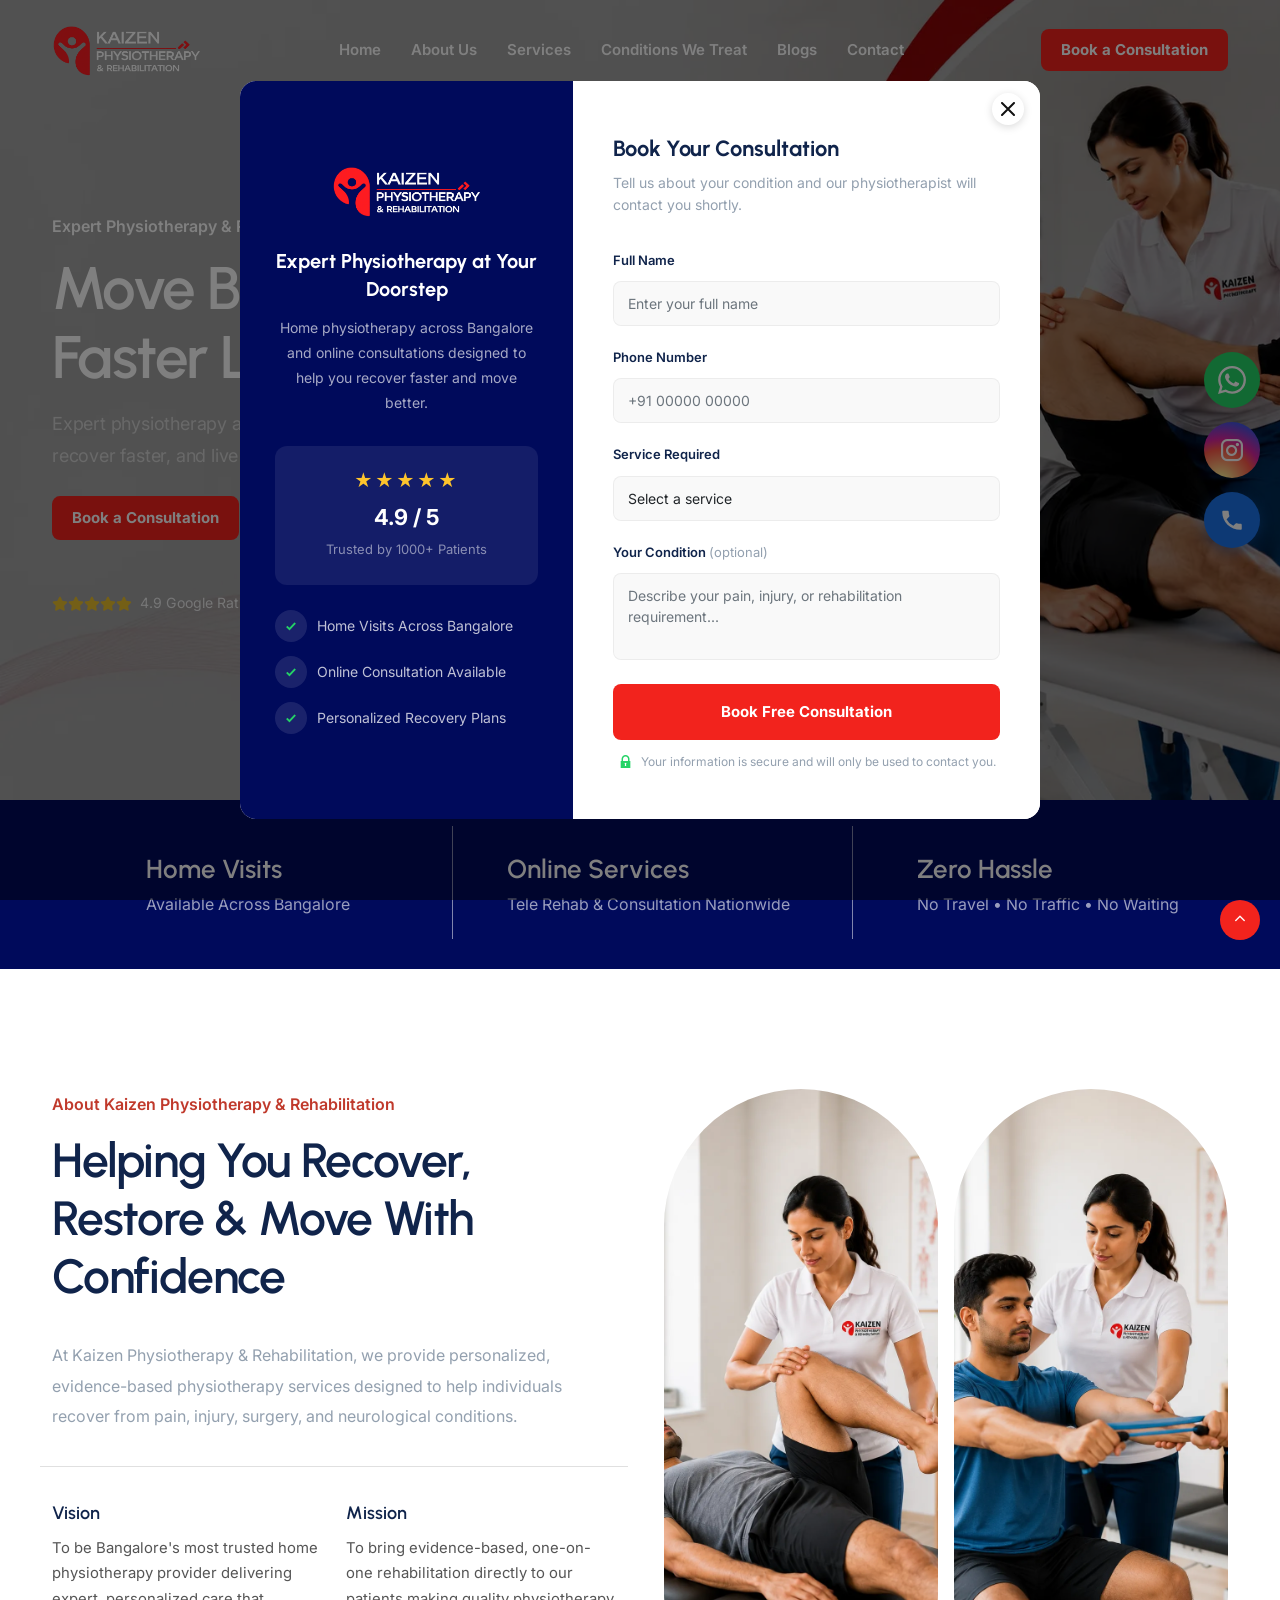
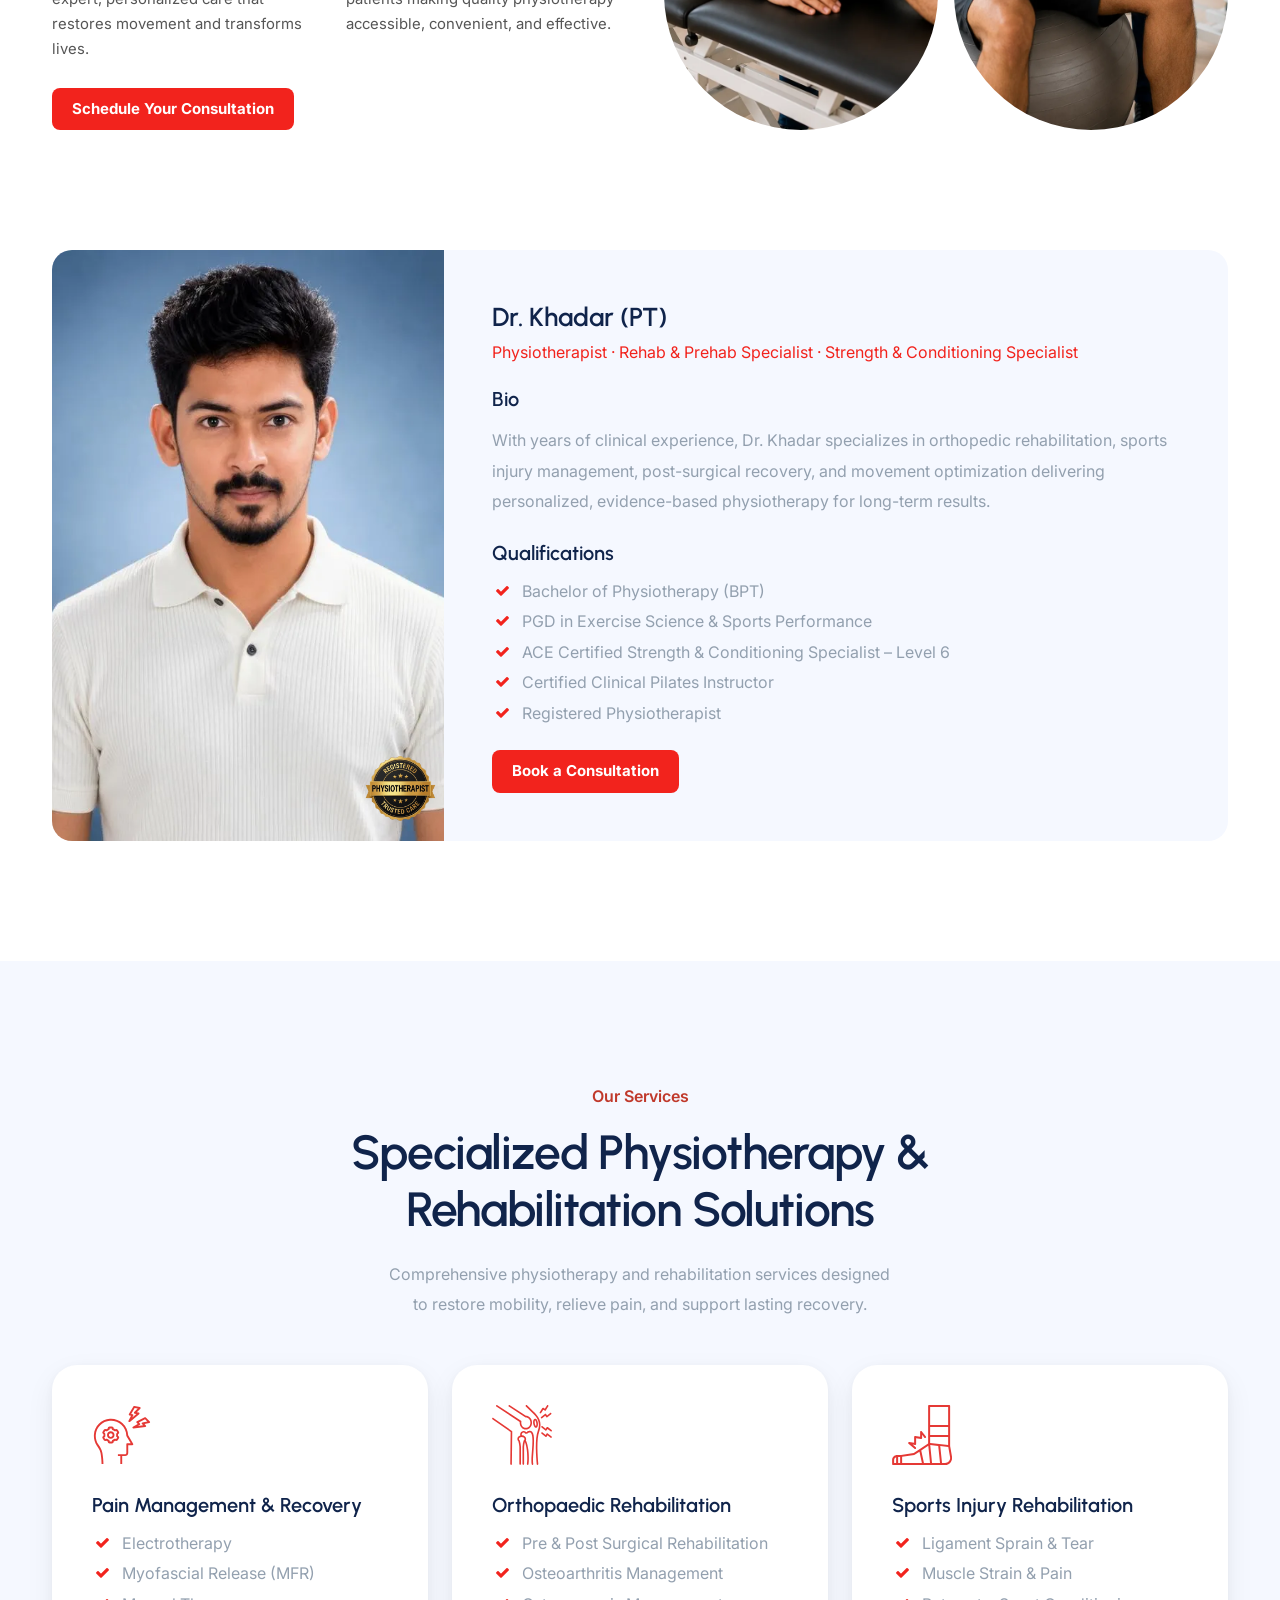
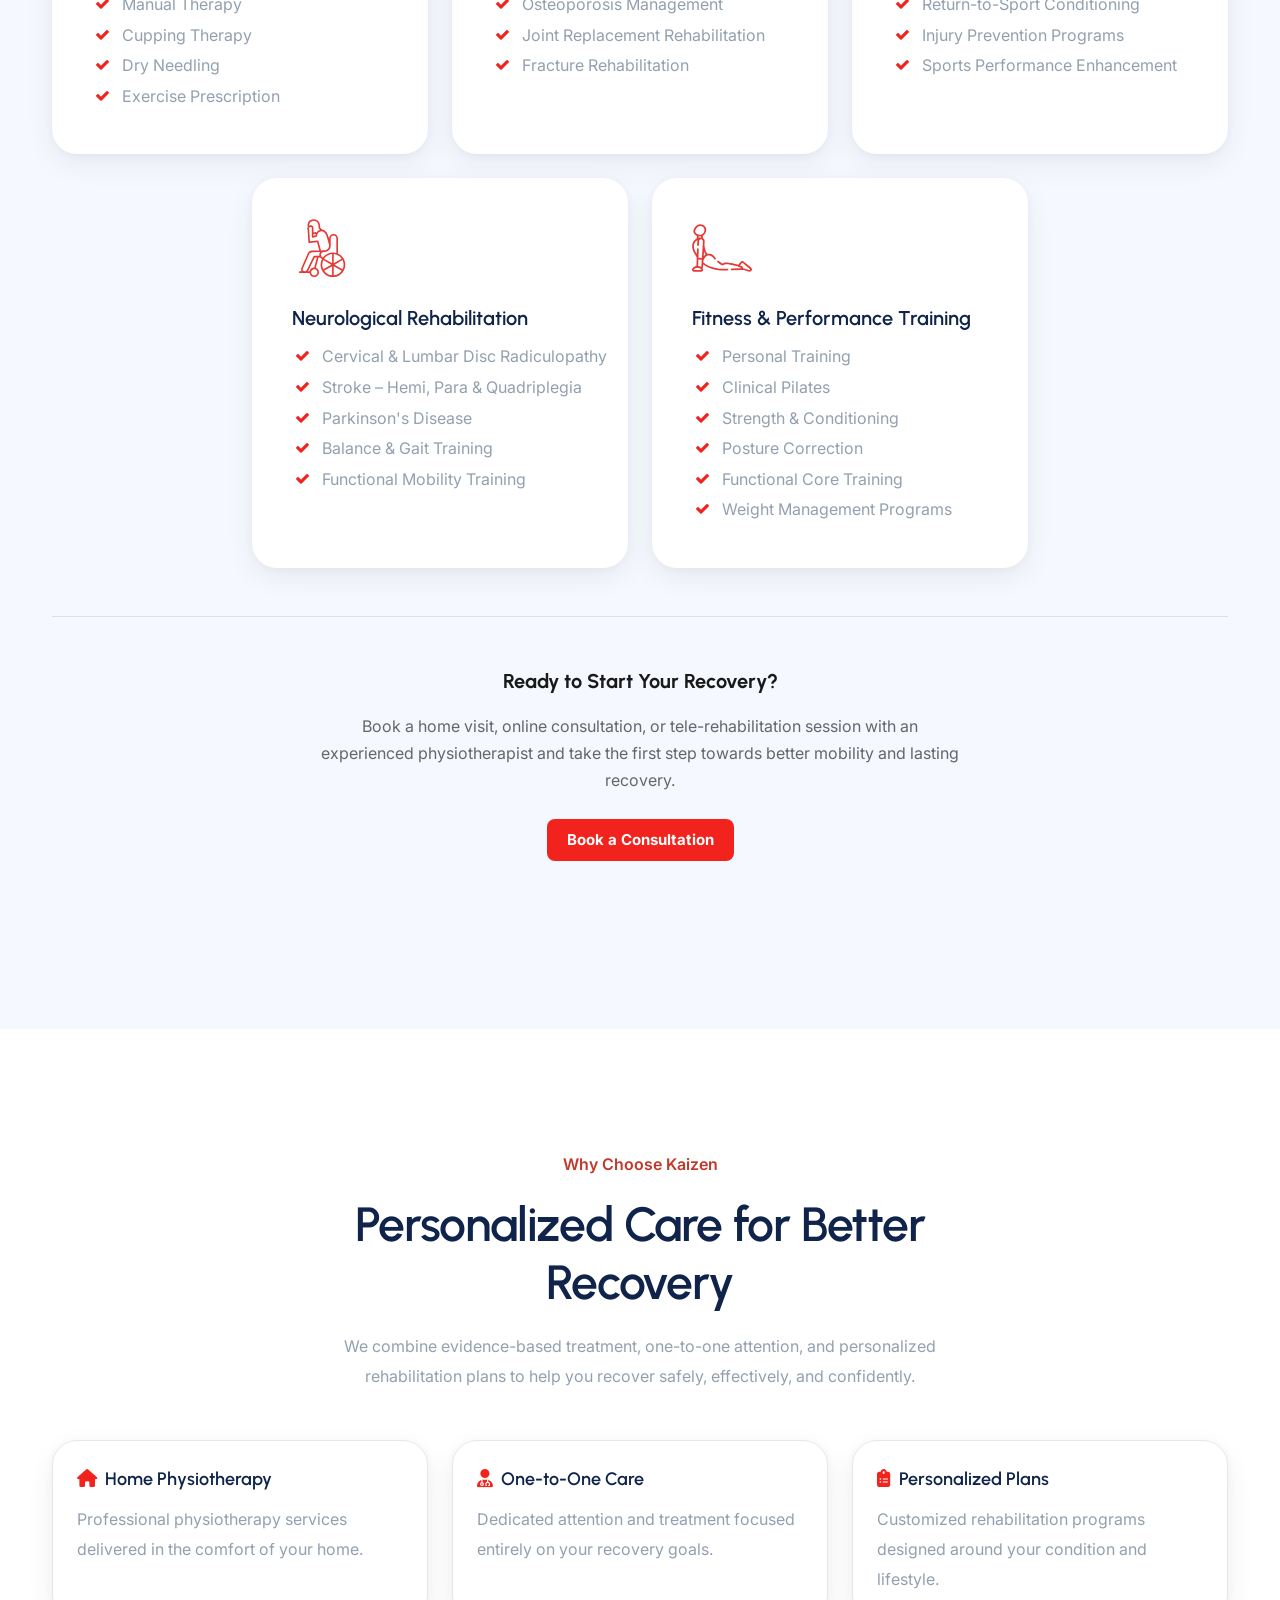
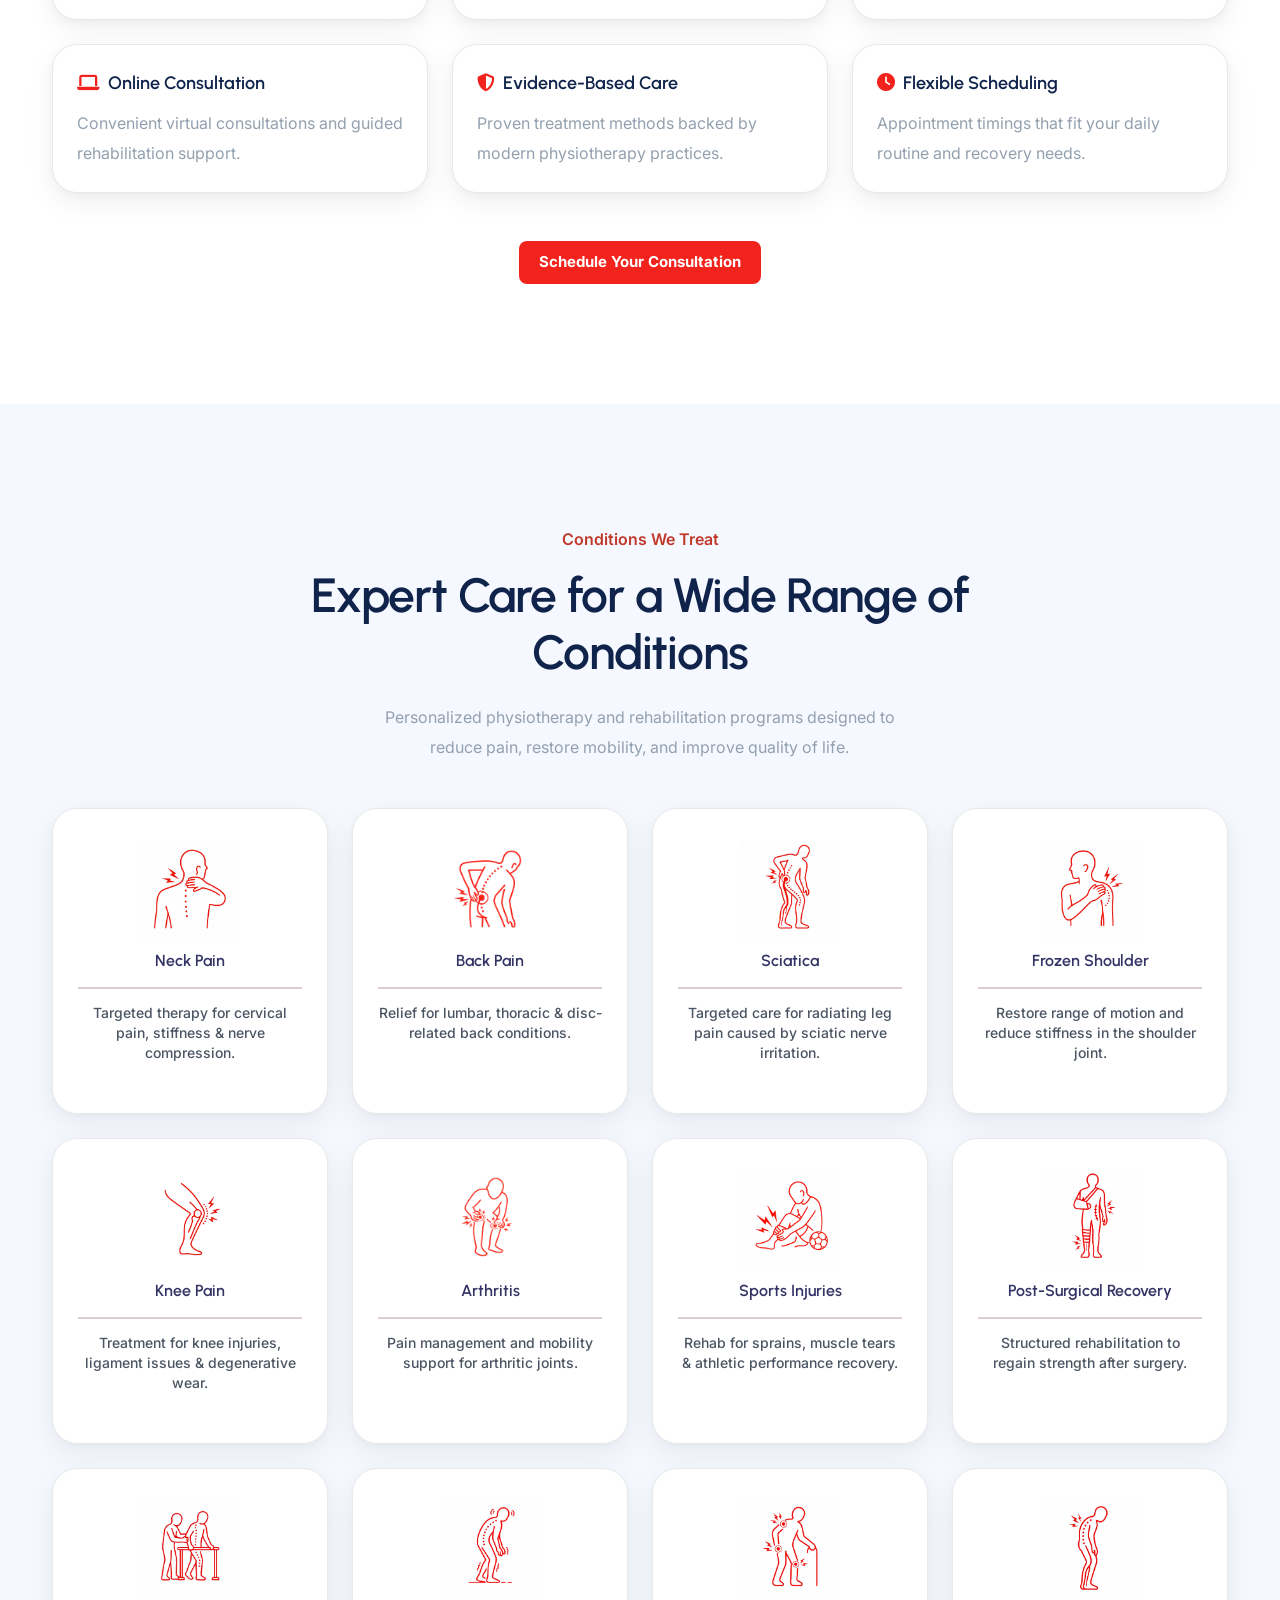
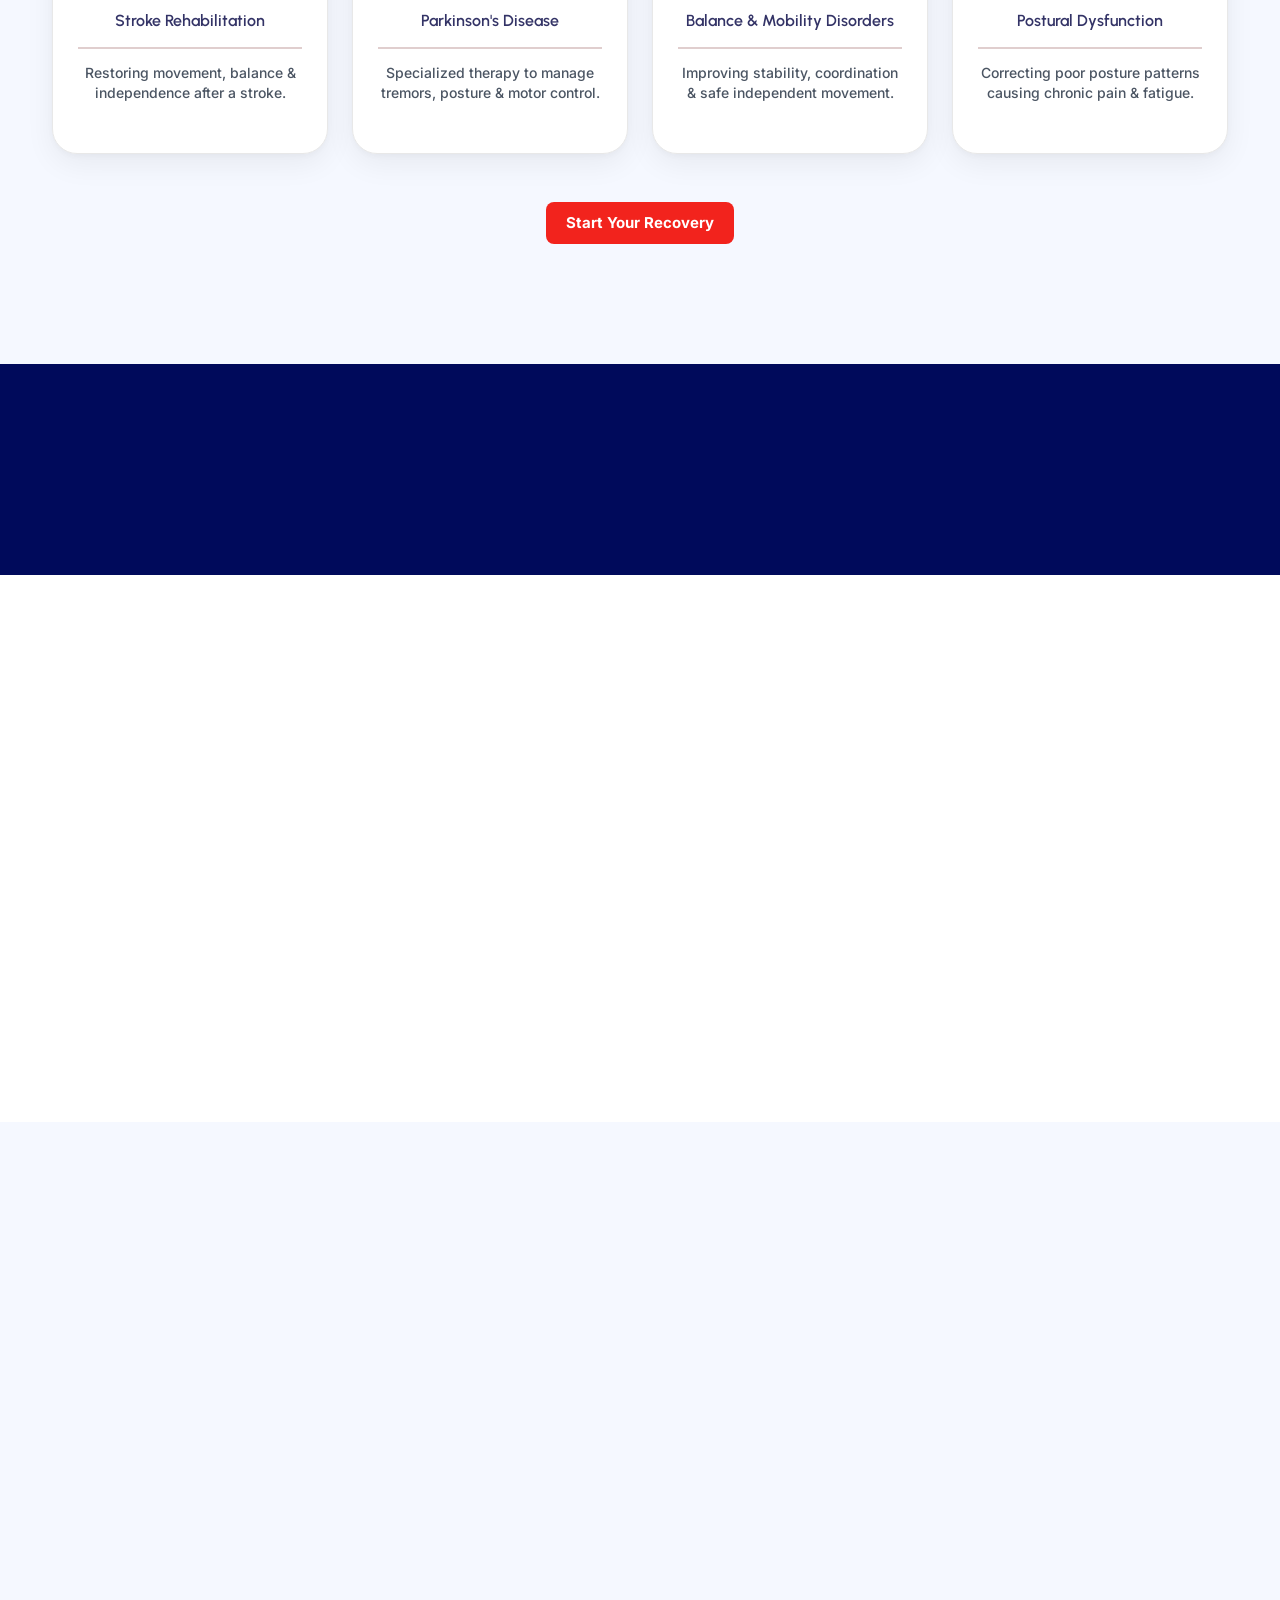
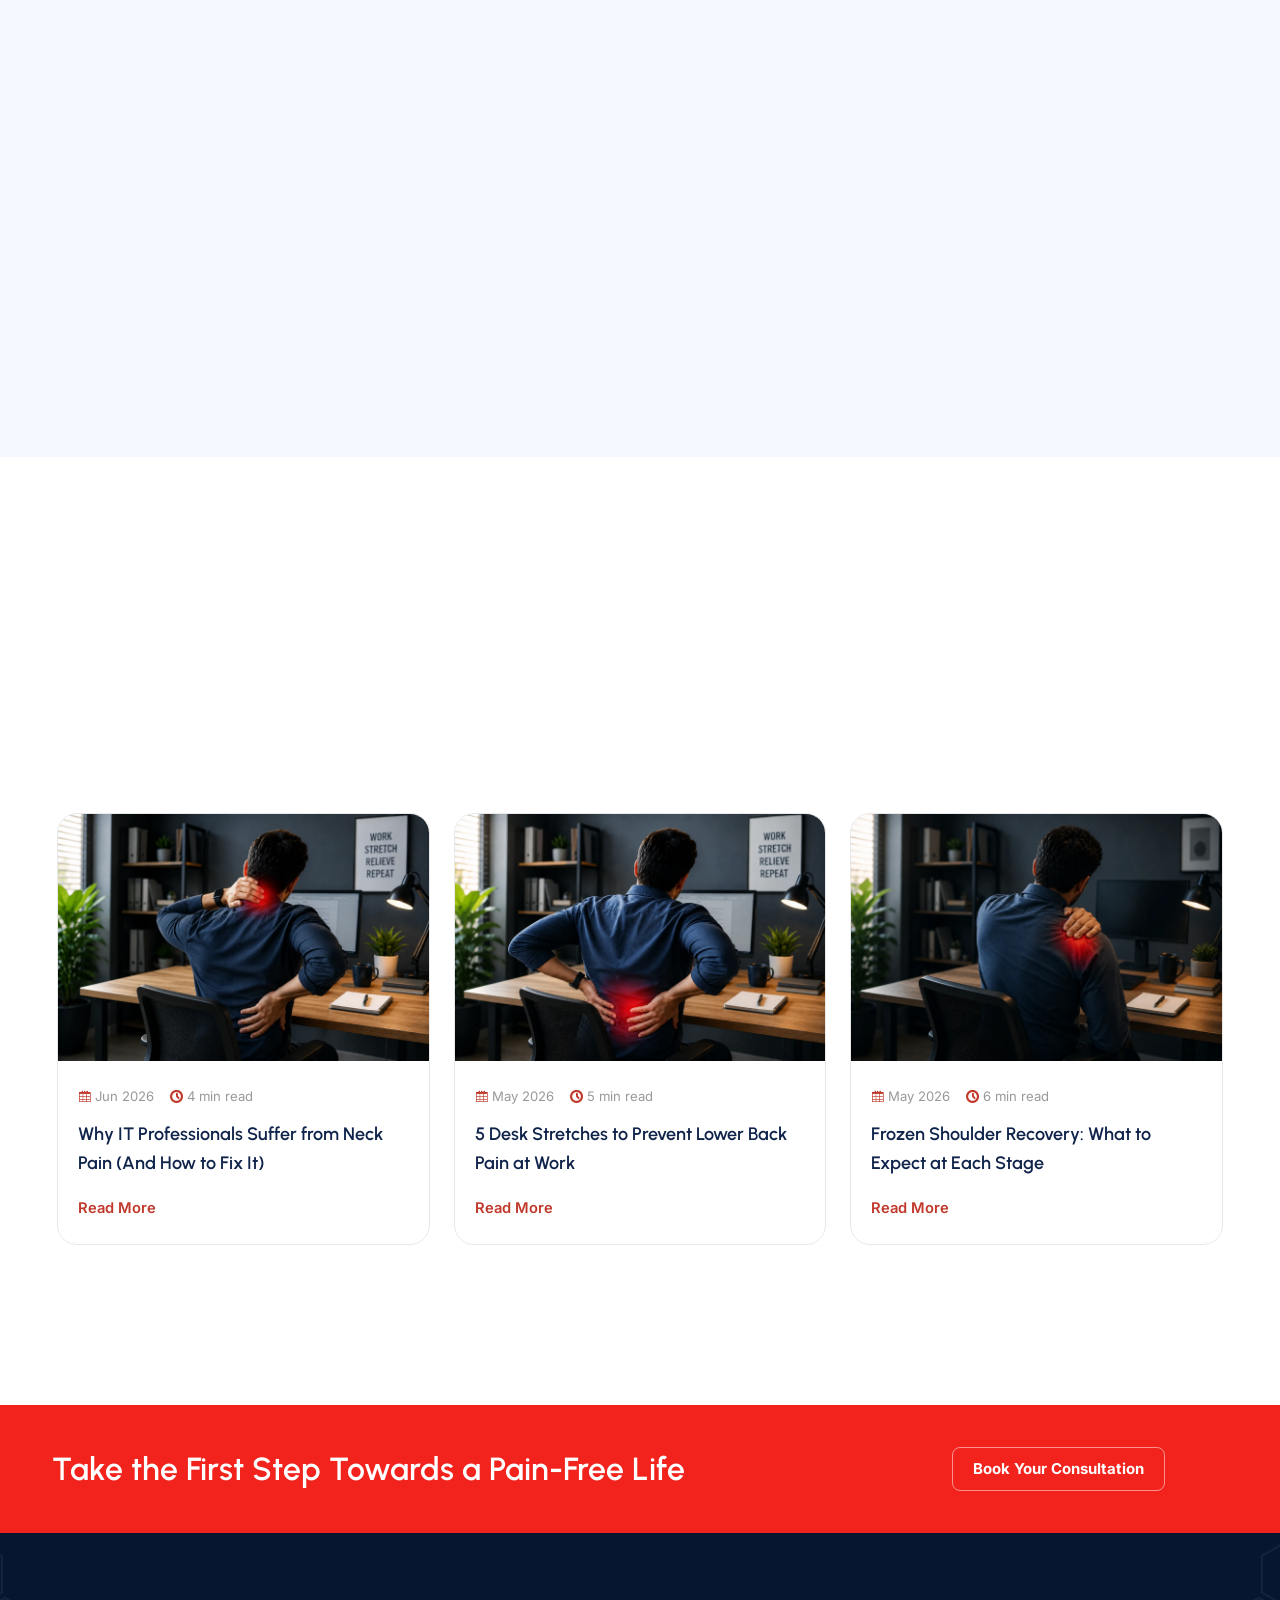
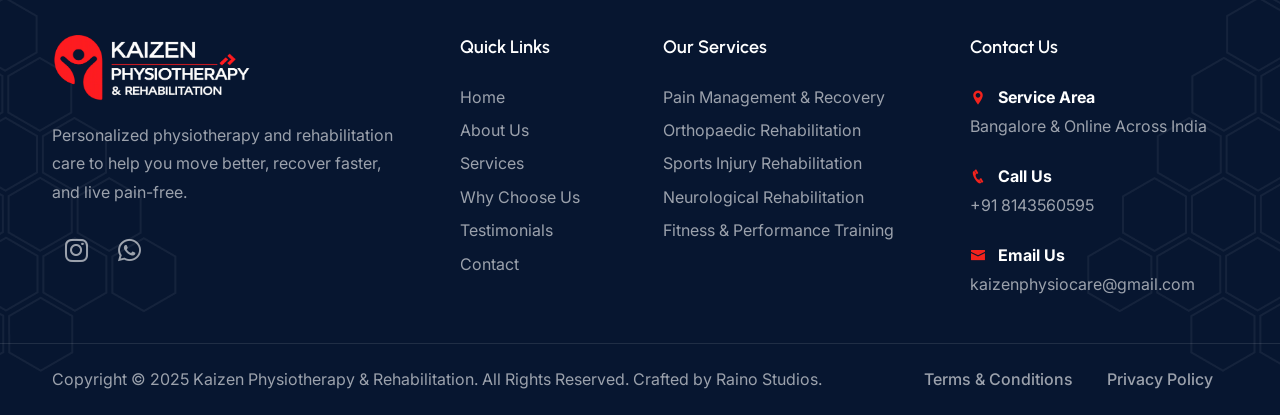
==== index.html @ af000ecf "phase-01 done" ====
<!doctype html>
<html lang="en">

<head>
  <title>
    Home Visit Physiotherapy in Bangalore | Kaizen Physiotherapy & Rehabilitation
  </title>


  <meta charset="utf-8" />
  <meta content="width=device-width, initial-scale=1.0" name="viewport" />

  <meta name="description"
    content="Expert home visit physiotherapy in Bangalore for back pain, neck pain, knee pain, sports injuries, frozen shoulder, sciatica, arthritis and post-surgical recovery. Explore physiotherapy tips, posture advice and recovery guides on our blog." />

  <meta name="robots" content="index, follow" />
  <meta name="author" content="Kaizen Physiotherapy & Rehabilitation" />

  <link rel="canonical" href="https://kaizenphysiocare.com/" />

  <meta property="og:type" content="website" />

  <meta property="og:title" content="Home Visit Physiotherapy in Bangalore | Kaizen Physiotherapy & Rehabilitation" />

  <meta property="og:description"
    content="Professional home physiotherapy in Bangalore. Expert treatment for pain management, sports injuries, orthopedic and neurological rehabilitation, plus helpful physiotherapy articles and recovery tips." />

  <meta property="og:url" content="https://kaizenphysiocare.com/" />

  <meta property="og:site_name" content="Kaizen Physiotherapy & Rehabilitation" />

  <meta name="twitter:card" content="summary_large_image" />

  <meta name="twitter:title" content="Home Visit Physiotherapy in Bangalore | Kaizen Physiotherapy & Rehabilitation" />

  <meta name="twitter:description"
    content="Expert physiotherapy services in Bangalore with home visits, rehabilitation programs and practical health tips from our physiotherapy blog." />



  <link rel="shortcut icon" href="/images/logo/favicon.webp" type="image/x-icon" />

  <link href="css/bootstrap.min.css" rel="stylesheet" type="text/css" id="bootstrap" />
  <link href="css/plugins.css" rel="stylesheet" type="text/css" />
  <link href="css/swiper.css" rel="stylesheet" type="text/css" />
  <link href="css/style.css" rel="stylesheet" type="text/css" />

  <link id="colors" href="css/colors/scheme-01.css" rel="stylesheet" type="text/css" />
</head>

<body>
  <div class="modal fade" id="consultationModal" tabindex="-1" aria-hidden="true">
    <div class="modal-dialog modal-dialog-centered modal-lg">
      <div class="modal-content" style="border-radius: 16px; overflow: hidden; border: none">
        <!-- Close Button -->
        <button type="button" data-bs-dismiss="modal" aria-label="Close" style="
              position: absolute;
              top: 12px;
              right: 16px;
              z-index: 100;
              background: #ffffff;
              border: none;
              cursor: pointer;
              width: 32px;
              height: 32px;
              display: flex;
              align-items: center;
              justify-content: center;
              border-radius: 50%;
              box-shadow: 0 2px 8px rgba(0, 0, 0, 0.15);
            ">
          <svg width="14" height="14" viewBox="0 0 14 14" fill="none" xmlns="http://www.w3.org/2000/svg">
            <path d="M1 1L13 13M13 1L1 13" stroke="#111111" stroke-width="2" stroke-linecap="round" />
          </svg>
        </button>

        <div class="row g-0">
          <!-- Left Panel -->
          <div class="col-md-5 d-none d-md-flex" style="
                background: var(--bg-dark-1);
                padding: 50px 35px;
                flex-direction: column;
                justify-content: center;
                align-items: center;
                text-align: center;
                min-height: 520px;
              ">
            <img src="./images/logo/logo-light.webp" alt="" style="width: 150px; margin-bottom: 30px" />
            <h4 style="
                  color: #ffffff;
                  font-size: 20px;
                  font-weight: 700;
                  margin-bottom: 12px;
                  line-height: 1.4;
                ">
              Expert Physiotherapy at Your Doorstep
            </h4>
            <p style="
                  color: rgba(255, 255, 255, 0.65);
                  font-size: 14px;
                  line-height: 1.8;
                  margin-bottom: 30px;
                ">
              Home physiotherapy across Bangalore and online consultations
              designed to help you recover faster and move better.
            </p>
            <div style="
                  background: rgba(255, 255, 255, 0.08);
                  border-radius: 12px;
                  padding: 20px 25px;
                  width: 100%;
                  margin-bottom: 25px;
                ">
              <div style="
                    color: #fec42c;
                    font-size: 18px;
                    letter-spacing: 2px;
                    margin-bottom: 6px;
                  ">
                ★★★★★
              </div>
              <div style="
                    color: #ffffff;
                    font-size: 22px;
                    font-weight: 700;
                    margin-bottom: 2px;
                  ">
                4.9 / 5
              </div>
              <div style="color: rgba(255, 255, 255, 0.5); font-size: 13px">
                Trusted by 1000+ Patients
              </div>
            </div>
            <div style="width: 100%">
              <div style="
                    display: flex;
                    align-items: center;
                    gap: 10px;
                    margin-bottom: 14px;
                  ">
                <div style="
                      width: 32px;
                      height: 32px;
                      background: rgba(255, 255, 255, 0.1);
                      border-radius: 50%;
                      display: flex;
                      align-items: center;
                      justify-content: center;
                      flex-shrink: 0;
                    ">
                  <i class="icofont-check" style="color: #25d366; font-size: 16px"></i>
                </div>
                <span style="color: rgba(255, 255, 255, 0.75); font-size: 14px">Home Visits Across Bangalore</span>
              </div>
              <div style="
                    display: flex;
                    align-items: center;
                    gap: 10px;
                    margin-bottom: 14px;
                  ">
                <div style="
                      width: 32px;
                      height: 32px;
                      background: rgba(255, 255, 255, 0.1);
                      border-radius: 50%;
                      display: flex;
                      align-items: center;
                      justify-content: center;
                      flex-shrink: 0;
                    ">
                  <i class="icofont-check" style="color: #25d366; font-size: 16px"></i>
                </div>
                <span style="color: rgba(255, 255, 255, 0.75); font-size: 14px">Online Consultation Available</span>
              </div>
              <div style="display: flex; align-items: center; gap: 10px">
                <div style="
                      width: 32px;
                      height: 32px;
                      background: rgba(255, 255, 255, 0.1);
                      border-radius: 50%;
                      display: flex;
                      align-items: center;
                      justify-content: center;
                      flex-shrink: 0;
                    ">
                  <i class="icofont-check" style="color: #25d366; font-size: 16px"></i>
                </div>
                <span style="color: rgba(255, 255, 255, 0.75); font-size: 14px">Personalized Recovery Plans</span>
              </div>
            </div>
          </div>

          <!-- Right Form Panel -->
          <div class="col-12 col-md-7" style="padding: 50px 40px; background: #ffffff">
            <h4 style="
                  font-weight: 700;
                  margin-bottom: 6px;
                  color: var(--heading-font-color);
                  font-size: 22px;
                ">
              Book Your Consultation
            </h4>
            <p style="
                  font-size: 14px;
                  color: #93a0af;
                  margin-bottom: 28px;
                  line-height: 1.6;
                ">
              Tell us about your condition and our physiotherapist will
              contact you shortly.
            </p>

            <!-- ✅ Added hidden access_key + name attributes on all inputs -->
            <form id="popup_form">
              <input type="hidden" name="access_key" value="958ba972-21a8-44f8-a75a-775ecb6a6910" />

              <div class="mb-3">
                <label style="
                      font-size: 13px;
                      font-weight: 600;
                      color: var(--heading-font-color);
                      margin-bottom: 6px;
                      display: block;
                    ">Full Name</label>
                <input type="text" id="popup_name" name="name" class="form-control" placeholder="Enter your full name"
                  required style="
                      border-radius: 8px;
                      padding: 11px 14px;
                      font-size: 14px;
                    " />
              </div>

              <div class="mb-3">
                <label style="
                      font-size: 13px;
                      font-weight: 600;
                      color: var(--heading-font-color);
                      margin-bottom: 6px;
                      display: block;
                    ">Phone Number</label>
                <input type="tel" id="popup_phone" name="phone" class="form-control" placeholder="+91 00000 00000"
                  required style="
                      border-radius: 8px;
                      padding: 11px 14px;
                      font-size: 14px;
                    " />
              </div>

              <div class="mb-3">
                <label style="
                      font-size: 13px;
                      font-weight: 600;
                      color: var(--heading-font-color);
                      margin-bottom: 6px;
                      display: block;
                    ">Service Required</label>
                <select id="popup_service" name="service" class="form-control" style="
                      border-radius: 8px;
                      padding: 11px 14px;
                      font-size: 14px;
                     
                    ">
                  <option value="" disabled selected>Select a service</option>
                  <option>Pain Management</option>
                  <option>Orthopaedic Rehabilitation</option>
                  <option>Sports Rehabilitation</option>
                  <option>Neuro Rehabilitation</option>
                  <option>Fitness & Performance Training</option>
                  <option>Online Consultation</option>
                </select>
              </div>

              <div class="mb-4">
                <label style="
                      font-size: 13px;
                      font-weight: 600;
                      color: var(--heading-font-color);
                      margin-bottom: 6px;
                      display: block;
                    ">
                  Your Condition
                  <span style="font-weight: 400; color: #93a0af">(optional)</span>
                </label>
                <textarea id="popup_message" name="message" class="form-control" rows="3"
                  placeholder="Describe your pain, injury, or rehabilitation requirement..." style="
                      border-radius: 8px;
                      padding: 11px 14px;
                      font-size: 14px;
                      resize: none;
                    "></textarea>
              </div>

              <button type="button" id="popup_submit_btn" class="btn-main d-flex justify-content-center text-center"
                style="
                    width: 100%;
                    padding: 13px;
                    border-radius: 8px;
                    font-size: 15px;
                    cursor: pointer;
                    border: none;
                  ">
                <span class="btn-text text-center">Book Free Consultation</span>
                <span class="btn-loader" style="display: none">
                  <i class="icofont-spinner icofont-spin"></i> Sending...
                </span>
              </button>

              <div id="popup_success" style="
                    display: none;
                    margin-top: 12px;
                    color: green;
                    font-size: 14px;
                    text-align: center;
                  ">
                ✅ Thank you! Our team will contact you shortly.
              </div>
              <div id="popup_error" style="
                    display: none;
                    margin-top: 12px;
                    color: red;
                    font-size: 14px;
                    text-align: center;
                  ">
                ❌ Sorry, something went wrong. Please try again.
              </div>

              <div style="
                    display: flex;
                    align-items: center;
                    justify-content: center;
                    gap: 8px;
                    margin-top: 14px;
                  ">
                <i class="icofont-lock" style="color: #25d366; font-size: 15px"></i>
                <span style="font-size: 12px; color: #93a0af;line-height: 1.2;">Your information is secure and will only
                  be used to contact
                  you.</span>
              </div>
            </form>
          </div>
        </div>
      </div>
    </div>
  </div>
  <div class="fixed-contact-btns">
    <a class="fixed-btn fixed-btn-whatsapp" href="https://wa.me/918143560595" target="_blank" rel="noopener noreferrer"
      aria-label="Chat on WhatsApp" title="Chat on WhatsApp">
      <svg viewBox="0 0 24 24" xmlns="http://www.w3.org/2000/svg">
        <path
          d="M17.472 14.382c-.297-.149-1.758-.867-2.03-.967-.273-.099-.471-.148-.67.15-.197.297-.767.966-.94 1.164-.173.199-.347.223-.644.075-.297-.15-1.255-.463-2.39-1.475-.883-.788-1.48-1.761-1.653-2.059-.173-.297-.018-.458.13-.606.134-.133.298-.347.446-.52.149-.174.198-.298.298-.497.099-.198.05-.371-.025-.52-.075-.149-.669-1.612-.916-2.207-.242-.579-.487-.5-.669-.51-.173-.008-.371-.01-.57-.01-.198 0-.52.074-.792.372-.272.297-1.04 1.016-1.04 2.479 0 1.462 1.065 2.875 1.213 3.074.149.198 2.096 3.2 5.077 4.487.709.306 1.262.489 1.694.625.712.227 1.36.195 1.871.118.571-.085 1.758-.719 2.006-1.413.248-.694.248-1.289.173-1.413-.074-.124-.272-.198-.57-.347m-5.421 7.403h-.004a9.87 9.87 0 01-5.031-1.378l-.361-.214-3.741.982.998-3.648-.235-.374a9.86 9.86 0 01-1.51-5.26c.001-5.45 4.436-9.884 9.888-9.884 2.64 0 5.122 1.03 6.988 2.898a9.825 9.825 0 012.893 6.994c-.003 5.45-4.437 9.884-9.885 9.884m8.413-18.297A11.815 11.815 0 0012.05 0C5.495 0 .16 5.335.157 11.892c0 2.096.547 4.142 1.588 5.945L.057 24l6.305-1.654a11.882 11.882 0 005.683 1.448h.005c6.554 0 11.89-5.335 11.893-11.893a11.821 11.821 0 00-3.48-8.413z" />
      </svg>
    </a>
    <a class="fixed-btn fixed-btn-instagram" href="https://www.instagram.com/kaizenphysio_therapy/" target="_blank"
      rel="noopener noreferrer" aria-label="Follow on Instagram" title="Follow on Instagram">
      <i class="icofont-instagram"></i>
    </a>

    <a class="fixed-btn fixed-btn-phone" href="tel:+918143560595" aria-label="Call Us" title="Call Us">
      <svg viewBox="0 0 24 24" xmlns="http://www.w3.org/2000/svg">
        <path
          d="M6.62 10.79a15.053 15.053 0 006.59 6.59l2.2-2.2c.27-.27.67-.36 1.02-.24 1.12.37 2.33.57 3.57.57.55 0 1 .45 1 1V20c0 .55-.45 1-1 1C10.29 21 3 13.71 3 4.5c0-.55.45-1 1-1H8c.55 0 1 .45 1 1 0 1.25.2 2.45.57 3.57.11.35.03.74-.24 1.02l-2.71 2.7z" />
      </svg>
    </a>
  </div>

  <div id="wrapper">
    <a href="#" id="back-to-top"></a>

    <div id="de-loader"></div>

    <header class="transparent  scroll-light">
      <div class="container">
        <div class="row">
          <div class="col-md-12">
            <div class="de-flex sm-pt10">
              <div class="de-flex-col">
                <div id="logo" style="background-size: cover; background-repeat: no-repeat">
                  <a href="/">
                    <img class="logo-main logo" src="/images/logo/logo-light.webp" alt="" />
                    <img class="logo-scroll logo-2" src="/images/logo/logo-scroll.webp" alt="" />
                    <img class="logo-mobile" src="/images/logo/logo-scroll.webp" alt="" />
                  </a>
                </div>
              </div>

              <div class="de-flex-col header-col-mid" style="flex: 1">
                <ul id="mainmenu">
                  <li><a class="menu-item" href="/">Home</a></li>
                  <li><a class="menu-item" href="/#about-us">About Us</a></li>
                  <li><a class="menu-item" href="/#our-services">Services</a></li>
                  <li><a class="menu-item" href="/#conditions">Conditions We Treat</a></li>
                  <li><a class="menu-item" href="/#blogs-section">Blogs</a></li>
                  <li><a class="menu-item" href="/contact.html">Contact</a></li>
                </ul>
              </div>

              <div class="de-flex-col">
                <div class="menu_side_area">
                  <a href="https://wa.me/918143560595?text=Hello%20Kaizen%20Physiotherapy,%20I%20would%20like%20to%20book%20a%20consultation."
                    class="btn-main fx-slide">
                    <span>Book a Consultation</span>
                  </a>
                  <span id="menu-btn"></span>
                </div>
              </div>
            </div>
          </div>
        </div>
      </div>
    </header>

    <div class="no-bottom no-top" id="content">
      <div id="top"></div>

      <!-- Hero Section -->
      <section id="section-intro" class="text-light no-top no-bottom relative overflow-hidden">
        <div class="relative">
          <div class="abs abs-centered w-100 z-2">
            <div class="container">
              <div class="row">
                <div class="col-lg-6">
                  <div class="spacer-single sm-hide"></div>

                  <div class="subtitle mb-3">
                    Expert Physiotherapy & Rehabilitation at Home
                  </div>

                  <h1 class="mb-3">
                    Move Better Recover <br />
                    Faster Live Pain-Free
                  </h1>

                  <p class="lead mb-4" style="opacity: 0.85">
                    Expert physiotherapy and rehabilitation care to help you
                    move better, recover faster, and live pain-free.
                  </p>

                  <div class="d-flex flex-wrap gap-3 mb-5">
                    <a class="btn-main fx-slide" href="/contact">
                      <span>Book a Consultation</span>
                    </a>
                    <a href="tel:+918143560595" class="btn-main btn-line fx-slide" href="tel:+918143560595">
                      <span>Call us Now</span>
                    </a>
                  </div>

                  <div class="d-flex align-items-center gap-4 flex-wrap" style="font-size: 0.88rem; opacity: 0.85">
                    <div class="d-flex align-items-center gap-2">
                      <div class="d-flex" style="color: #f5c518">
                        <i class="fa fa-solid fa-star"></i>
                        <i class="fa fa-solid fa-star"></i>
                        <i class="fa fa-solid fa-star"></i>
                        <i class="fa fa-solid fa-star"></i>
                        <i class="fa fa-solid fa-star"></i>
                      </div>
                      <span>4.9 Google Rating</span>
                    </div>
                    <span style="opacity: 0.4">|</span>
                    <span>5+ Years Experience</span>
                    <span style="opacity: 0.4">|</span>
                    <span>1000+ Patients</span>
                  </div>
                </div>
              </div>
            </div>
          </div>

          <div class="mh-800">
            <div class="swiper wow scaleIn">
              <div class="swiper-wrapper">
                <div class="swiper-slide">
                  <div class="swiper-inner" data-bgimage="url(/images/hero-slider/hero.webp) ">
                    <div class="sw-overlay op-5"></div>
                  </div>
                </div>
              </div>
            </div>
          </div>
        </div>
      </section>

      <!-- Stats Section -->
      <section class="bg-dark text-light pt-50 pb-30">
        <div class="container relative">
          <div class="row g-4 grid-divider">
            <div class="col-lg-4 col-md-6 mb-sm-30">
              <div class="d-flex justify-content-center align-items-center">
                <div class="ms-3 text-center text-md-start">
                  <h3 class="mb-0">Home Visits</h3>
                  <p>Available Across Bangalore</p>
                </div>
              </div>
            </div>

            <div class="col-lg-4 col-md-6 mb-sm-30">
              <div class="d-flex justify-content-center align-items-center">
                <div class="ms-3 text-center text-md-start">
                  <h3 class="mb-0">Online Services</h3>
                  <p>Tele Rehab & Consultation Nationwide</p>
                </div>
              </div>
            </div>

            <div class="col-lg-4 col-md-6 mb-sm-30">
              <div class="d-flex justify-content-center align-items-center">
                <div class="ms-3 text-center text-md-start">
                  <h3 class="mb-0">Zero Hassle</h3>
                  <p>No Travel • No Traffic • No Waiting</p>
                </div>
              </div>
            </div>
          </div>
        </div>
      </section>

      <!-- About Us Section -->
      <section class="pb-0" id="about-us">
        <div class="container">
          <div class="row g-4 gx-5 flex-wrap-reverse align-items-stretch">
            <div class="col-lg-6">
              <div class="subtitle s2 mb-3 wow fadeInUp">
                About Kaizen Physiotherapy & Rehabilitation
              </div>

              <h2 class="wow fadeInUp" data-wow-delay=".2s">
                Helping You Recover, Restore & Move With Confidence
              </h2>

              <div class="spacer-half"></div>

              <p class="wow fadeInUp" data-wow-delay=".3s">
                At Kaizen Physiotherapy & Rehabilitation, we provide
                personalized, evidence-based physiotherapy services designed
                to help individuals recover from pain, injury, surgery, and
                neurological conditions.
              </p>

              <div class="spacer-half"></div>

              <div class="row g-4 wow fadeInUp" data-wow-delay=".4s">
                <div class="col-12" style="border-top: 1px solid #e0e0e0; margin-bottom: 8px"></div>
                <div class="col-sm-6">
                  <h5 class="mb-2">Vision</h5>
                  <p class="mb-0" style="font-size: 0.93rem; color: #555; line-height: 1.7">
                    To be Bangalore's most trusted home physiotherapy provider
                    delivering expert, personalized care that restores
                    movement and transforms lives.
                  </p>
                </div>
                <div class="col-sm-6">
                  <h5 class="mb-2">Mission</h5>
                  <p class="mb-0" style="font-size: 0.93rem; color: #555; line-height: 1.7">
                    To bring evidence-based, one-on-one rehabilitation
                    directly to our patients making quality physiotherapy
                    accessible, convenient, and effective.
                  </p>
                </div>
              </div>

              <div style="margin-top: 25px"></div>

              <a class="btn-main fx-slide wow fadeInUp" data-wow-delay=".6s"
                href="https://wa.me/918143560595?text=Hello%20Kaizen%20Physiotherapy,%20I%20would%20like%20to%20book%20a%20consultation.">
                <span>Schedule Your Consultation</span>
              </a>
            </div>

            <div class="col-lg-6">
              <div class="d-flex gap-3 align-items-stretch" style="height: 100%; min-height: 500px">
                <div class="wow zoomIn" style="flex: 1; border-radius: 999px; overflow: hidden">
                  <img src="/images/why-choose-us/exercise-02.webp" style="width: 100%; height: 100%; object-fit: cover"
                    alt="" />
                </div>

                <div class="wow zoomIn" data-wow-delay=".3s" style="flex: 1; border-radius: 999px; overflow: hidden">
                  <img src="./images/why-choose-us/exercise-01.webp"
                    style="width: 100%; height: 100%; object-fit: cover" alt="" />
                </div>
              </div>
            </div>
          </div>
        </div>
      </section>

<!-- Meet Your Physiotherapist Section -->
<section>
  <div class="container">
    <div class="row g-4 gy-5">
      <div class="col-md-12">
        <div class="bg-light rounded-1 relative overflow-hidden">
          
          <div class="row g-0">
            <div class="col-md-4 col-12 position-relative">
              <img class="w-100" alt="" src="/images/misc/doctor-photo.webp" style="height: 100%; min-height: 300px; object-fit: cover; object-position: top;">

              <img style="bottom:20px;right:4px" class="position-absolute w-20 md-w-40" src="/images/misc/badge.webp" alt="">
            </div>
            <div class="col-md-8 col-12">
              <div class="h-100 p-4 p-md-5">
                <h3 class="mb-0">Dr. Khadar (PT)</h3>
                <p class="id-color mb-3">Physiotherapist · Rehab & Prehab Specialist · Strength & Conditioning Specialist</p>
                <h4>Bio</h4>
                <p>With years of clinical experience, Dr. Khadar specializes in orthopedic rehabilitation, sports injury management, post-surgical recovery, and movement optimization delivering personalized, evidence-based physiotherapy for long-term results.</p>
                <h4>Qualifications</h4>
                <ul class="ul-check mb-4">
                  <li>Bachelor of Physiotherapy (BPT)</li>
                  <li>PGD in Exercise Science & Sports Performance</li>
                  <li>ACE Certified Strength & Conditioning Specialist – Level 6</li>
                  <li>Certified Clinical Pilates Instructor</li>
                  <li>Registered Physiotherapist</li>
                </ul>
                <a class="btn-main fx-slide" href="https://wa.me/918143560595?text=Hello%20Kaizen%20Physiotherapy,%20I%20would%20like%20to%20book%20a%20consultation.">
                  <span>Book a Consultation</span>
                </a>
              </div>
            </div>
          </div>

        </div>
      </div>
    </div>
  </div>
</section>
      <!-- Services Section -->
      <section id="our-services" class="section-light">
        <div class="container">
          <div class="row g-4 justify-content-center">
            <div class="col-lg-8 text-center">
              <div class="subtitle wow fadeInUp mb-3">Our Services</div>
              <h2 class="wow fadeInUp" data-wow-delay=".2s">
                Specialized Physiotherapy & Rehabilitation Solutions
              </h2>
              <p class="col-lg-8 offset-lg-2 mb-0 wow fadeInUp">
                Comprehensive physiotherapy and rehabilitation services
                designed to restore mobility, relieve pain, and support
                lasting recovery.
              </p>
              <div class="spacer-single"></div>
              <div class="spacer-half"></div>
            </div>
          </div>

          <div class="row g-4 justify-content-center align-items-stretch">
            <div class="col-lg-4 col-sm-6 d-flex">
              <div class="hover w-100">
                <div class="bg-white card-shadow service-card h-100 p-40 d-flex flex-column">
                  <div class="service-icon-wrap mb-3">
                    <img src="/images/service/pain-management.svg" alt="" />
                  </div>
                  <div class="relative mt-2 flex-grow-1">
                    <h4>Pain Management & Recovery</h4>
                    <ul class="list-unstyled mb-0 ul-check">
                      <li>Electrotherapy</li>
                      <li>Myofascial Release (MFR)</li>
                      <li>Manual Therapy</li>
                      <li>Cupping Therapy</li>
                      <li>Dry Needling</li>
                      <li>Exercise Prescription</li>
                    </ul>
                  </div>
                </div>
              </div>
            </div>

            <div class="col-lg-4 col-sm-6 d-flex">
              <div class="hover w-100">
                <div class="bg-white card-shadow service-card h-100 p-40 d-flex flex-column">
                  <div class="service-icon-wrap mb-3">
                    <img src="/images/service/orthopaedic-rehab.svg" alt="" />
                  </div>
                  <div class="relative mt-2 flex-grow-1">
                    <h4>Orthopaedic Rehabilitation</h4>
                    <ul class="list-unstyled mb-0 ul-check">
                      <li>Pre & Post Surgical Rehabilitation</li>
                      <li>Osteoarthritis Management</li>
                      <li>Osteoporosis Management</li>
                      <li>Joint Replacement Rehabilitation</li>
                      <li>Fracture Rehabilitation</li>
                    </ul>
                  </div>
                </div>
              </div>
            </div>

            <div class="col-lg-4 col-sm-6 d-flex">
              <div class="hover w-100">
                <div class="bg-white card-shadow service-card h-100 p-40 d-flex flex-column">
                  <div class="service-icon-wrap mb-3">
                    <img src="/images/service/sport-rehab.svg" alt="" />
                  </div>
                  <div class="relative mt-2 flex-grow-1">
                    <h4>Sports Injury Rehabilitation</h4>
                    <ul class="list-unstyled mb-0 ul-check">
                      <li>Ligament Sprain & Tear</li>
                      <li>Muscle Strain & Pain</li>
                      <li>Return-to-Sport Conditioning</li>
                      <li>Injury Prevention Programs</li>
                      <li>Sports Performance Enhancement</li>
                    </ul>
                  </div>
                </div>
              </div>
            </div>

            <div class="col-lg-4 col-sm-6 d-flex">
              <div class="hover w-100">
                <div class="bg-white card-shadow service-card h-100 p-40 d-flex flex-column">
                  <div class="service-icon-wrap mb-3">
                    <img src="/images/service/neuro-rehab.svg" alt="" />
                  </div>
                  <div class="relative mt-2 flex-grow-1">
                    <h4>Neurological Rehabilitation</h4>
                    <ul class="list-unstyled mb-0 ul-check">
                      <li>Cervical & Lumbar Disc Radiculopathy</li>
                      <li>Stroke – Hemi, Para & Quadriplegia</li>
                      <li>Parkinson's Disease</li>
                      <li>Balance & Gait Training</li>
                      <li>Functional Mobility Training</li>
                    </ul>
                  </div>
                </div>
              </div>
            </div>

            <div class="col-lg-4 col-sm-6 d-flex">
              <div class="hover w-100">
                <div class="bg-white card-shadow service-card h-100 p-40 d-flex flex-column">
                  <div class="service-icon-wrap mb-3">
                    <img src="/images/service/fitness.svg" alt="" />
                  </div>
                  <div class="relative mt-2 flex-grow-1">
                    <h4>Fitness & Performance Training</h4>
                    <ul class="list-unstyled mb-0 ul-check">
                      <li>Personal Training</li>
                      <li>Clinical Pilates</li>
                      <li>Strength & Conditioning</li>
                      <li>Posture Correction</li>
                      <li>Functional Core Training</li>
                      <li>Weight Management Programs</li>
                    </ul>
                  </div>
                </div>
              </div>
            </div>
          </div>

          <div class="row mt-5">
            <div class="col-12">
              <div class="appointment-banner flex flex-column text-center px-4 py-5"
                style="border-top: 1px solid #e0e0e0">
                <h4 class="fw-bold mb-3" style="color: #1a1a1a">
                  Ready to Start Your Recovery?
                </h4>

                <p class="mb-4 mx-auto" style="
                      max-width: 650px;
                      color: #666;
                      font-size: 1rem;
                      line-height: 1.7;
                    ">
                  Book a home visit, online consultation, or
                  tele-rehabilitation session with an experienced
                  physiotherapist and take the first step towards better
                  mobility and lasting recovery.
                </p>

                <a href="https://wa.me/918143560595?text=Hello%20Kaizen%20Physiotherapy,%20I%20would%20like%20to%20book%20a%20consultation."
                  class="btn-main mx-auto" data-hover="Book a Consultation">
                  <span>Book a Consultation</span>
                </a>
              </div>
            </div>
          </div>
        </div>
      </section>

      <!-- Why Choose Us Section -->

      <section id="why-choose-us">
        <div class="container">
          <!-- REDESIGNED HEADER -->
          <div class="row justify-content-center mb-5">
            <div class="col-lg-7 text-center">
              <div class="subtitle id-color wow fadeInUp">
                Why Choose Kaizen
              </div>
              <h2 class="wow fadeInUp" data-wow-delay=".2s">
                Personalized Care for Better Recovery
              </h2>
              <p class="mb-0 wow fadeInUp" data-wow-delay=".4s">
                We combine evidence-based treatment, one-to-one attention, and
                personalized rehabilitation plans to help you recover safely,
                effectively, and confidently.
              </p>
            </div>
          </div>

          <div class="row g-4">
            <div class="col-lg-4 col-md-6">
              <div class="bg-white b-sm p-4 card-shadow h-100">
                <h5>
                  <i class="fa-solid fa-house me-2 id-color"></i>Home
                  Physiotherapy
                </h5>
                <p class="mb-0">
                  Professional physiotherapy services delivered in the comfort
                  of your home.
                </p>
              </div>
            </div>

            <div class="col-lg-4 col-md-6">
              <div class="bg-white b-sm p-4 card-shadow h-100">
                <h5>
                  <i class="fa-solid fa-user-doctor me-2 id-color"></i>One-to-One Care
                </h5>
                <p class="mb-0">
                  Dedicated attention and treatment focused entirely on your
                  recovery goals.
                </p>
              </div>
            </div>

            <div class="col-lg-4 col-md-6">
              <div class="bg-white b-sm p-4 h-100 card-shadow">
                <h5>
                  <i class="fa-solid fa-clipboard-list me-2 id-color"></i>Personalized Plans
                </h5>
                <p class="mb-0">
                  Customized rehabilitation programs designed around your
                  condition and lifestyle.
                </p>
              </div>
            </div>

            <div class="col-lg-4 col-md-6">
              <div class="bg-white b-sm p-4 h-100 card-shadow">
                <h5>
                  <i class="fa-solid fa-laptop me-2 id-color"></i>Online
                  Consultation
                </h5>
                <p class="mb-0">
                  Convenient virtual consultations and guided rehabilitation
                  support.
                </p>
              </div>
            </div>

            <div class="col-lg-4 col-md-6">
              <div class="bg-white b-sm p-4 card-shadow h-100 card-box-shadow">
                <h5>
                  <i class="fa-solid fa-shield-halved me-2 id-color"></i>Evidence-Based Care
                </h5>
                <p class="mb-0">
                  Proven treatment methods backed by modern physiotherapy
                  practices.
                </p>
              </div>
            </div>

            <div class="col-lg-4 col-md-6">
              <div class="bg-white b-sm p-4 card-shadow h-100 card-box-shadow">
                <h5>
                  <i class="fa-solid fa-clock me-2 id-color"></i>Flexible
                  Scheduling
                </h5>
                <p class="mb-0">
                  Appointment timings that fit your daily routine and recovery
                  needs.
                </p>
              </div>
            </div>
          </div>

          <div class="row mt-5">
            <div class="col-12 text-center">
              <a class="btn-main mx-auto fx-slide"
                href="https://wa.me/918143560595?text=Hello%20Kaizen%20Physiotherapy,%20I%20would%20like%20to%20book%20a%20consultation."><span>Schedule
                  Your Consultation</span></a>
            </div>
          </div>
        </div>
      </section>

      <!-- Condition Section -->

      <section id="conditions" class="section-light">
        <div class="container">
          <div class="row g-4 justify-content-center">
            <div class="col-lg-8 text-center">
              <div class="subtitle wow fadeInUp mb-3">
                Conditions We Treat
              </div>
              <h2 class="wow fadeInUp" data-wow-delay=".2s">
                Expert Care for a Wide Range of Conditions
              </h2>
              <p class="col-lg-8 offset-lg-2 mb-0 wow fadeInUp">
                Personalized physiotherapy and rehabilitation programs
                designed to reduce pain, restore mobility, and improve quality
                of life.
              </p>
              <div class="spacer-single"></div>
              <div class="spacer-half"></div>
            </div>
          </div>

          <div class="row g-4 justify-content-center">
            <!-- 1 -->
            <div class="col-12 col-md-6 col-lg-4 col-xl-3 text-center wow fadeInUp" data-wow-delay=".0s">
              <div class="condition-card card-shadow">
                <div class="condition-card-top">
                  <div class="condition-icon-wrap">
                    <img src="/images/icons/neck-pain.webp" alt="" />
                  </div>
                  <h4>Neck Pain</h4>
                </div>
                <div class="hr-line"></div>
                <div class="condition-card-bottom">
                  <p>
                    Targeted therapy for cervical pain, stiffness & nerve
                    compression.
                  </p>
                </div>
              </div>
            </div>

            <!-- 2 -->
            <div class="col-12 col-md-6 col-lg-4 col-xl-3 text-center wow fadeInUp" data-wow-delay=".1s">
              <div class="condition-card card-shadow">
                <div class="condition-card-top">
                  <div class="condition-icon-wrap">
                    <img src="/images/icons/back-pain.webp" alt="" />
                  </div>
                  <h4>Back Pain</h4>
                </div>
                <div class="hr-line"></div>
                <div class="condition-card-bottom">
                  <p>
                    Relief for lumbar, thoracic & disc-related back
                    conditions.
                  </p>
                </div>
              </div>
            </div>

            <!-- 3 -->
            <div class="col-12 col-md-6 col-lg-4 col-xl-3 text-center wow fadeInUp" data-wow-delay=".2s">
              <div class="condition-card card-shadow">
                <div class="condition-card-top">
                  <div class="condition-icon-wrap">
                    <img src="/images/icons/sciatica.webp" alt="" />
                  </div>
                  <h4>Sciatica</h4>
                </div>
                <div class="hr-line"></div>
                <div class="condition-card-bottom">
                  <p>
                    Targeted care for radiating leg pain caused by sciatic
                    nerve irritation.
                  </p>
                </div>
              </div>
            </div>

            <!-- 4 -->
            <div class="col-12 col-md-6 col-lg-4 col-xl-3 text-center wow fadeInUp" data-wow-delay=".3s">
              <div class="condition-card card-shadow">
                <div class="condition-card-top">
                  <div class="condition-icon-wrap">
                    <img src="/images/icons/frozen-shoulder.webp" alt="" />
                  </div>
                  <h4>Frozen Shoulder</h4>
                </div>
                <div class="hr-line"></div>
                <div class="condition-card-bottom">
                  <p>
                    Restore range of motion and reduce stiffness in the
                    shoulder joint.
                  </p>
                </div>
              </div>
            </div>

            <!-- 5 -->
            <div class="col-12 col-md-6 col-lg-4 col-xl-3 text-center wow fadeInUp" data-wow-delay=".0s">
              <div class="condition-card card-shadow">
                <div class="condition-card-top">
                  <div class="condition-icon-wrap">
                    <img src="/images/icons/knee-pain.webp" alt="" />
                  </div>
                  <h4>Knee Pain</h4>
                </div>
                <div class="hr-line"></div>
                <div class="condition-card-bottom">
                  <p>
                    Treatment for knee injuries, ligament issues &
                    degenerative wear.
                  </p>
                </div>
              </div>
            </div>

            <!-- 6 -->
            <div class="col-12 col-md-6 col-lg-4 col-xl-3 text-center wow fadeInUp" data-wow-delay=".1s">
              <div class="condition-card card-shadow">
                <div class="condition-card-top">
                  <div class="condition-icon-wrap">
                    <img src="/images/icons/arthritis.webp" alt="" />
                  </div>
                  <h4>Arthritis</h4>
                </div>
                <div class="hr-line"></div>
                <div class="condition-card-bottom">
                  <p>
                    Pain management and mobility support for arthritic joints.
                  </p>
                </div>
              </div>
            </div>

            <!-- 7 -->
            <div class="col-12 col-md-6 col-lg-4 col-xl-3 text-center wow fadeInUp" data-wow-delay=".2s">
              <div class="condition-card card-shadow">
                <div class="condition-card-top">
                  <div class="condition-icon-wrap">
                    <img src="/images/icons/sports-injuries.webp" alt="" />
                  </div>
                  <h4>Sports Injuries</h4>
                </div>
                <div class="hr-line"></div>
                <div class="condition-card-bottom">
                  <p>
                    Rehab for sprains, muscle tears & athletic performance
                    recovery.
                  </p>
                </div>
              </div>
            </div>

            <!-- 8 -->
            <div class="col-12 col-md-6 col-lg-4 col-xl-3 text-center wow fadeInUp" data-wow-delay=".3s">
              <div class="condition-card card-shadow">
                <div class="condition-card-top">
                  <div class="condition-icon-wrap">
                    <img src="/images/icons/post-surgical.webp" alt="" />
                  </div>
                  <h4>Post-Surgical Recovery</h4>
                </div>
                <div class="hr-line"></div>
                <div class="condition-card-bottom">
                  <p>
                    Structured rehabilitation to regain strength after
                    surgery.
                  </p>
                </div>
              </div>
            </div>

            <!-- 9 -->
            <div class="col-12 col-md-6 col-lg-4 col-xl-3 text-center wow fadeInUp" data-wow-delay=".0s">
              <div class="condition-card card-shadow">
                <div class="condition-card-top">
                  <div class="condition-icon-wrap">
                    <img src="/images/icons/stroke-rehabilitation.webp" alt="" />
                  </div>
                  <h4>Stroke Rehabilitation</h4>
                </div>
                <div class="hr-line"></div>
                <div class="condition-card-bottom">
                  <p>
                    Restoring movement, balance & independence after a stroke.
                  </p>
                </div>
              </div>
            </div>

            <!-- 10 -->
            <div class="col-12 col-md-6 col-lg-4 col-xl-3 text-center wow fadeInUp" data-wow-delay=".1s">
              <div class="condition-card card-shadow">
                <div class="condition-card-top">
                  <div class="condition-icon-wrap">
                    <img src="/images/icons/parkinsons.webp" alt="" />
                  </div>
                  <h4>Parkinson's Disease</h4>
                </div>
                <div class="hr-line"></div>
                <div class="condition-card-bottom">
                  <p>
                    Specialized therapy to manage tremors, posture & motor
                    control.
                  </p>
                </div>
              </div>
            </div>

            <!-- 11 -->
            <div class="col-12 col-md-6 col-lg-4 col-xl-3 text-center wow fadeInUp" data-wow-delay=".2s">
              <div class="condition-card card-shadow">
                <div class="condition-card-top">
                  <div class="condition-icon-wrap">
                    <img src="/images/icons/balance-mobility.webp" alt="" />
                  </div>
                  <h4>Balance & Mobility Disorders</h4>
                </div>
                <div class="hr-line"></div>
                <div class="condition-card-bottom">
                  <p>
                    Improving stability, coordination & safe independent
                    movement.
                  </p>
                </div>
              </div>
            </div>

            <!-- 12 -->
            <div class="col-12 col-md-6 col-lg-4 col-xl-3 text-center wow fadeInUp" data-wow-delay=".3s">
              <div class="condition-card card-shadow">
                <div class="condition-card-top">
                  <div class="condition-icon-wrap">
                    <img src="/images/icons/postural-dysfunction.webp" alt="" />
                  </div>
                  <h4>Postural Dysfunction</h4>
                </div>
                <div class="hr-line"></div>
                <div class="condition-card-bottom">
                  <p>
                    Correcting poor posture patterns causing chronic pain &
                    fatigue.
                  </p>
                </div>
              </div>
            </div>
          </div>

          <div class="row mt-5">
            <div class="col-12 text-center">
              <a class="btn-main mx-auto fx-slide"
                href="https://wa.me/918143560595?text=Hello%20Kaizen%20Physiotherapy,%20I%20would%20like%20to%20book%20a%20consultation."><span>Start
                  Your Recovery</span></a>
            </div>
          </div>
        </div>
      </section>

      <!-- Stats Section -->
      <section class="bg-dark text-light pt-60 pb-60">
        <div class="container">
          <div class="row g-4">
            <div class="col-md-3 col-sm-6 text-center">
              <div class="de_count wow fadeInRight" data-wow-delay=".0s">
                <h3 class="fs-40 mb-0">
                  <span class="timer" data-to="5" data-speed="3000">0</span>+
                </h3>
                Years of Experience
              </div>
            </div>

            <div class="col-md-3 col-sm-6 text-center">
              <div class="de_count wow fadeInRight" data-wow-delay=".2s">
                <h3 class="fs-40 mb-0">
                  <span class="timer" data-to="1000" data-speed="3500">0</span>+
                </h3>
                Patients Assisted
              </div>
            </div>

            <div class="col-md-3 col-sm-6 text-center">
              <div class="de_count wow fadeInRight" data-wow-delay=".4s">
                <h3 class="fs-40 mb-0">
                  <span class="timer" data-to="500" data-speed="3000">0</span>+
                </h3>
                Online Consultations
              </div>
            </div>

            <div class="col-md-3 col-sm-6 text-center">
              <div class="de_count wow fadeInRight" data-wow-delay=".6s">
                <h3 class="fs-40 mb-0">
                  <span class="timer" data-to="12" data-speed="3000">0</span>+
                </h3>
                Conditions Treated
              </div>
            </div>
          </div>
        </div>
      </section>

      <!-- Faq Section -->

      <section>
        <div class="container">
          <div class="row g-4">
            <div class="col-lg-5">
              <div class="subtitle id-color wow fadeInUp" data-wow-delay=".0s">
                Everything You Need to Know
              </div>

              <h2 class="wow fadeInUp" data-wow-delay=".2s">
                Frequently Asked Questions
              </h2>
            </div>

            <div class="col-lg-7">
              <div class="accordion s2 wow fadeInUp">
                <div class="accordion-section">
                  <!-- FAQ 1 -->
                  <div class="accordion-section-title" data-tab="#accordion-a1">
                    Do you provide physiotherapy sessions at home?
                  </div>

                  <div class="accordion-section-content" id="accordion-a1">
                    Yes, we offer professional home physiotherapy services
                    across Bangalore, allowing you to receive expert care in
                    the comfort of your home.
                  </div>

                  <!-- FAQ 2 -->
                  <div class="accordion-section-title" data-tab="#accordion-a2">
                    What conditions do you treat?
                  </div>

                  <div class="accordion-section-content" id="accordion-a2">
                    We treat a wide range of conditions including neck pain,
                    back pain, sciatica, frozen shoulder, knee pain,
                    arthritis, sports injuries, post-surgical recovery, stroke
                    rehabilitation, Parkinson's disease, and mobility
                    disorders.
                  </div>

                  <!-- FAQ 3 -->
                  <div class="accordion-section-title" data-tab="#accordion-a3">
                    Do you offer online consultation and rehabilitation
                    programs?
                  </div>

                  <div class="accordion-section-content" id="accordion-a3">
                    Yes, we provide online consultations and guided
                    rehabilitation programs for patients who prefer remote
                    care or are unable to attend in-person sessions.
                  </div>

                  <!-- FAQ 4 -->
                  <div class="accordion-section-title" data-tab="#accordion-a4">
                    Is physiotherapy helpful after surgery?
                  </div>

                  <div class="accordion-section-content" id="accordion-a4">
                    Absolutely. Our post-surgical rehabilitation programs are
                    designed to reduce pain, restore mobility, improve
                    strength, and support a safe recovery after surgery.
                  </div>

                  <!-- FAQ 5 -->
                  <div class="accordion-section-title" data-tab="#accordion-a5">
                    How do I book an appointment?
                  </div>

                  <div class="accordion-section-content" id="accordion-a5">
                    You can book an appointment by contacting us directly
                    through our website, phone, or WhatsApp, and we'll help
                    schedule a session at your convenience.
                  </div>
                </div>
              </div>
            </div>
          </div>
        </div>
      </section>

      <!-- Testimonial Section -->

      <section id="testimonials" class="section-light">
        <div class="container">
          <div class="row">
            <div class="col-lg-6 offset-lg-3 text-center">
              <div class="subtitle wow fadeInUp mb-3">
                Patient Success Stories
              </div>

              <h2 class="wow fadeInUp" data-wow-delay=".2s">
                Helping Patients Move Better Every Day
              </h2>

              <p class="wow fadeInUp">
                Discover how our personalized physiotherapy and rehabilitation
                programs have helped patients recover from pain, restore
                mobility, and regain confidence in their daily lives.
              </p>

              <div class="spacer-single"></div>
            </div>
          </div>
        </div>

        <div class="container-fluid">
          <div class="row">
            <div class="owl-carousel owl-theme wow fadeInUp four-cols-center-dots text-center">
              <!-- 1 -->
              <div class="item">
                <div class="gradient-white-top p-40 py-4 rounded-1">
                  <blockquote>
                    <i class="fs-32 icofont-quote-left absolute start-0 mt-2 p-0 id-color"></i>

                    <div class="de_testi_by">
                      <div>
                        Rajesh Iyer
                        <span>Retired Bank Manager</span>
                      </div>
                    </div>

                    <p class="mt-4 mb-0 text-dark op-6">
                      "After my knee surgery, walking even a few steps felt
                      scary. Kaizen's home visits made my rehab so much easier
                      - within 2 months I was climbing stairs without
                      support."
                    </p>
                  </blockquote>
                </div>
              </div>

              <!-- 2 -->
              <div class="item">
                <div class="gradient-white-top p-40 py-4 rounded-1">
                  <blockquote>
                    <i class="fs-32 icofont-quote-left absolute start-0 mt-2 p-0 id-color"></i>

                    <div class="de_testi_by">
                      <div>
                        Priyanka Deshmukh
                        <span>Software Engineer</span>
                      </div>
                    </div>

                    <p class="mt-4 mb-0 text-dark op-6">
                      "I had lower back pain for almost 3 years from desk
                      work. The manual therapy and posture correction
                      exercises gave me relief I hadn't felt in years."
                    </p>
                  </blockquote>
                </div>
              </div>

              <!-- 3 -->
              <div class="item">
                <div class="gradient-white-top p-40 py-4 rounded-1">
                  <blockquote>
                    <i class="fs-32 icofont-quote-left absolute start-0 mt-2 p-0 id-color"></i>

                    <div class="de_testi_by">
                      <div>
                        Arjun Nair
                        <span>College Athlete</span>
                      </div>
                    </div>

                    <p class="mt-4 mb-0 text-dark op-6">
                      "Tore my hamstring during a local tournament. The sports
                      rehab program got me back on the field in 6 weeks,
                      stronger than before."
                    </p>
                  </blockquote>
                </div>
              </div>

              <!-- 4 -->
              <div class="item">
                <div class="gradient-white-top p-40 py-4 rounded-1">
                  <blockquote>
                    <i class="fs-32 icofont-quote-left absolute start-0 mt-2 p-0 id-color"></i>

                    <div class="de_testi_by">
                      <div>
                        Sunita Reddy
                        <span>Homemaker</span>
                      </div>
                    </div>

                    <p class="mt-4 mb-0 text-dark op-6">
                      "My father had a stroke last year and travelling for
                      therapy was very difficult for him. The neuro rehab team
                      coming home made a huge difference in his recovery and
                      our peace of mind."
                    </p>
                  </blockquote>
                </div>
              </div>

              <!-- 5 -->
              <div class="item">
                <div class="gradient-white-top p-40 py-4 rounded-1">
                  <blockquote>
                    <i class="fs-32 icofont-quote-left absolute start-0 mt-2 p-0 id-color"></i>

                    <div class="de_testi_by">
                      <div>
                        Vikram Kulkarni
                        <span>Business Owner</span>
                      </div>
                    </div>

                    <p class="mt-4 mb-0 text-dark op-6">
                      "Couldn't even lift my arm to comb my hair because of
                      frozen shoulder. Dry needling and mobility exercises
                      from Kaizen restored almost full movement in 8 weeks."
                    </p>
                  </blockquote>
                </div>
              </div>

              <!-- 6 -->
              <div class="item">
                <div class="gradient-white-top p-40 py-4 rounded-1">
                  <blockquote>
                    <i class="fs-32 icofont-quote-left absolute start-0 mt-2 p-0 id-color"></i>

                    <div class="de_testi_by">
                      <div>
                        Meera Joshi
                        <span>Working Mom</span>
                      </div>
                    </div>

                    <p class="mt-4 mb-0 text-dark op-6">
                      "Being a working mom, going to a clinic regularly wasn't
                      possible. The online sessions were so well guided, I
                      could do my exercises correctly at home itself."
                    </p>
                  </blockquote>
                </div>
              </div>
            </div>
          </div>
        </div>
      </section>

      <!-- Blog Section -->
      <section id="blogs-section">
        <div class="container">
          <div class="row g-4 justify-content-center">
            <div class="col-lg-8 text-center">
              <div class="subtitle wow fadeInUp mb-3">
                Health Tips & Insights
              </div>
              <h2 class="wow fadeInUp" data-wow-delay=".2s">
                Latest from Our Physiotherapy Blog
              </h2>
              <p class="col-lg-8 offset-lg-2 mb-0 wow fadeInUp">
                Practical advice and expert insights to help you stay
                pain-free, mobile, and informed about your health.
              </p>
              <div class="spacer-single"></div>
              <div class="spacer-half"></div>
            </div>
          </div>

          <div class="blog-swiper wow fadeInUp">
            <div class="swiper-wrapper">
              <!-- Blog 1 -->
              <div class="swiper-slide">
                <a href="/blog/blog-neck-pain-it-professionals.html" class="hover d-block text-decoration-none">
                  <div class="bg-white card-box-shadow rounded-1 blog-card overflow-hidden">
                    <div class="blog-img-wrap">
                      <img src="/images/blog/blog-thumbnail/blog-one.webp" />
                    </div>
                    <div class="p-20 d-flex flex-column flex-grow-1">
                      <div class="blog-meta mb-2">
                        <span><i class="icofont-calendar me-1"></i>Jun 2026</span>
                        <span><i class="icofont-ui-clock me-1"></i>4 min
                          read</span>
                      </div>
                      <h5 class="mb-3">
                        Why IT Professionals Suffer from Neck Pain (And How to
                        Fix It)
                      </h5>

                      <span class="blog-readmore"> Read More </span>
                    </div>
                  </div>
                </a>
              </div>

              <!-- Blog 2 -->
              <div class="swiper-slide">
                <a href="/blog/blog-desk-stretches-back-pain.html" class="hover d-block text-decoration-none">
                  <div class="bg-white card-box-shadow rounded-1 blog-card overflow-hidden">
                    <div class="blog-img-wrap">
                      <img src="/images/blog/blog-thumbnail/blog-two.webp" alt="Correct desk posture" />
                    </div>
                    <div class="p-20 d-flex flex-column flex-grow-1">
                      <div class="blog-meta mb-2">
                        <span><i class="icofont-calendar me-1"></i>May 2026</span>
                        <span><i class="icofont-ui-clock me-1"></i>5 min
                          read</span>
                      </div>
                      <h5 class="mb-3">
                        5 Desk Stretches to Prevent Lower Back Pain at Work
                      </h5>

                      <span class="blog-readmore"> Read More </span>
                    </div>
                  </div>
                </a>
              </div>

              <!-- Blog 3 -->
              <div class="swiper-slide">
                <a href="/blog/blog-frozen-shoulder-recovery.html" class="hover d-block text-decoration-none">
                  <div class="bg-white card-box-shadow rounded-1 blog-card overflow-hidden">
                    <div class="blog-img-wrap">
                      <img src="/images/blog/blog-thumbnail/blog-three.webp" alt="Frozen shoulder recovery" />
                    </div>
                    <div class="p-20 d-flex flex-column flex-grow-1">
                      <div class="blog-meta mb-2">
                        <span><i class="icofont-calendar me-1"></i>May 2026</span>
                        <span><i class="icofont-ui-clock me-1"></i>6 min
                          read</span>
                      </div>
                      <h5 class="mb-3">
                        Frozen Shoulder Recovery: What to Expect at Each Stage
                      </h5>

                      <span class="blog-readmore"> Read More </span>
                    </div>
                  </div>
                </a>
              </div>
            </div>

            <!-- Pagination -->
            <div class="swiper-pagination blog-pagination mt-4"></div>
          </div>
        </div>
      </section>

      <!-- Cta Section -->

      <section class="bg-color text-light pt-40 pb-40">
        <div class="container">
          <div class="row g-4 align-items-center">
            <div class="col-md-9">
              <h3 class="mb-0 fs-32">
                Take the First Step Towards a Pain-Free Life
              </h3>
            </div>

            <div class="col-lg-3 mx-auto text-lg-end">
              <a class="btn-main btn-line fx-slide" href="/contact.html">
                <span>Book Your Consultation</span>
              </a>
            </div>
          </div>
        </div>
      </section>
    </div>
    <!-- content end -->

    <!-- footer begin -->

    <footer class="section-dark overflow-hidden position-relative">
      <img class="position-absolute d-none d-md-block" style="left: 0; top: -20%; z-index: 10"
        src="/images/misc/shape-left.webp" alt="" />
      <img class="position-absolute d-none d-md-block" style="right: 0; top: -20%" src="/images/misc/shape-right.webp"
        alt="" />

      <div class="container">
        <div class="row gx-5">
          <!-- About -->
          <div style="z-index: 20" class="col-lg-4 position-relative col-sm-6 mb-4">
            <img width="200" src="./images/logo/logo-light.webp" alt="Kaizen Physiotherapy" />
            <div class="spacer-20"></div>
            <p>
              Personalized physiotherapy and rehabilitation care to help you
              move better, recover faster, and live pain-free.
            </p>
            <div class="social-icons mb-sm-30 position-relative">
              <a href="https://www.instagram.com/kaizenphysio_therapy/" target="_blank" aria-label="Instagram">
                <i class="fa-brands fa-instagram"></i>
              </a>
              <a href="https://wa.me/918143560595?text=Hello,%20I%20would%20like%20to%20know%20more%20about%20your%20physiotherapy%20services."
                target="_blank" aria-label="WhatsApp">
                <i class="fa-brands fa-whatsapp"></i>
              </a>
            </div>
          </div>

          <!-- Links & Services -->
          <div class="col-lg-5 col-sm-12 mb-4">
            <div class="row">
              <!-- Quick Links -->
              <div class="col-12 col-sm-5 mb-4 mb-sm-0">
                <div class="widget">
                  <h5>Quick Links</h5>
                  <ul>
                    <li><a href="/">Home</a></li>
                    <li><a href="/#about-us">About Us</a></li>
                    <li><a href="/#our-services">Services</a></li>
                    <li><a href="/#why-choose-us">Why Choose Us</a></li>
                    <li><a href="/#testimonials">Testimonials</a></li>
                    <li><a href="/contact.html">Contact</a></li>
                  </ul>
                </div>
              </div>

              <!-- Our Services -->
              <div class="col-12 col-sm-6 col-lg-7">
                <div class="widget">
                  <h5>Our Services</h5>
                  <ul>
                    <li>
                      <a href="/#our-services">Pain Management & Recovery</a>
                    </li>
                    <li>
                      <a href="/#our-services">Orthopaedic Rehabilitation</a>
                    </li>
                    <li>
                      <a href="/#our-services">Sports Injury Rehabilitation</a>
                    </li>
                    <li>
                      <a href="/#our-services">Neurological Rehabilitation</a>
                    </li>
                    <li>
                      <a href="/#our-services">Fitness & Performance Training</a>
                    </li>
                  </ul>
                </div>
              </div>
            </div>
          </div>

          <!-- Contact -->
          <div style="z-index: 20" class="col-lg-3 position-relative col-sm-6 mb-4">
            <div class="widget">
              <h5>Contact Us</h5>
              <div class="fw-bold text-white">
                <i class="icofont-location-pin me-2 id-color"></i> Service Area
              </div>
              <p>Bangalore & Online Across India</p>
              <div class="fw-bold text-white">
                <i class="icofont-phone me-2 id-color"></i> Call Us
              </div>
              <p><a href="tel:+918143560595" style="color: inherit;">+91 8143560595</a></p>
              <div class="fw-bold text-white">
                <i class="icofont-envelope me-2 id-color"></i> Email Us
              </div>
              <p><a href="mailto:kaizenphysiocare@gmail.com" style="color: inherit;">kaizenphysiocare@gmail.com</a></p>
            </div>
          </div>
        </div>
      </div>

      <div style="z-index: 20" class="subfooter position-relative">
        <div class="container">
          <div class="row">
            <div class="col-md-12">
              <div
                class="de-flex flex-column flex-md-row align-items-center justify-content-between text-center text-md-start">
                <div class="de-flex-col mb-4 mb-md-0">
                  Copyright © 2025 Kaizen Physiotherapy & Rehabilitation. All
                  Rights Reserved. Crafted by Raino Studios.
                </div>
                <ul class="menu-simple">
                  <li>
                    <a href="terms-and-conditions.html">Terms & Conditions</a>
                  </li>
                  <li><a href="privacy-policy.html">Privacy Policy</a></li>
                </ul>
              </div>
            </div>
          </div>
        </div>
      </div>
    </footer>
    <!-- footer end -->
  </div>

  <script src="js/plugins.js"></script>
  <script src="js/controls.js"></script>
  <script src="js/swiper.js"></script>
  <script src="js/custom-swiper-1.js"></script>
  <script src="js/custom-marquee.js"></script>
  <script src="/js/popup-modal.js"></script>
  <script src="/js/email.js"></script>
  <script src="./js/menu.js"></script>

  <!-- Blog Swiper -->
  <script>
    document.addEventListener("DOMContentLoaded", function () {
      new Swiper(".blog-swiper", {
        slidesPerView: 1,
        spaceBetween: 16,
        loop: true,
        autoplay: {
          delay: 4000,
          disableOnInteraction: false,
        },
        pagination: {
          el: ".blog-pagination",
          clickable: true,
        },
        navigation: {
          nextEl: ".blog-next",
          prevEl: ".blog-prev",
        },
        breakpoints: {
          768: { slidesPerView: 2, spaceBetween: 20 },
          992: { slidesPerView: 3, spaceBetween: 24 },
        },
      });
    });
  </script>

  <script type="application/ld+json">
      {
        "@context": "https://schema.org",
        "@type": "MedicalBusiness",
        "name": "Kaizen Physiotherapy & Rehabilitation",
        "telephone": "+91-8143560595",
        "areaServed": {
          "@type": "City",
          "name": "Bangalore"
        },
        "serviceType": [
          "Pain Management & Recovery",
          "Orthopaedic Rehabilitation",
          "Sports Injury Rehabilitation",
          "Neurological Rehabilitation",
          "Fitness & Performance Training",
          "Home Visit Physiotherapy",
          "Online Physiotherapy Consultation",
          "Tele-Rehabilitation"
        ]
      }
    </script>

  <script>
    window.addEventListener("load", function () {
      const hash = window.location.hash;
      if (hash) {
        setTimeout(function () {
          const target = document.querySelector(hash);
          if (target) {
            target.scrollIntoView({ behavior: "smooth" });
          }
        }, 500);
      }
    });
  </script>
</body>

</html>
---- css/style.css ----
@import url('https://fonts.googleapis.com/css2?family=Urbanist:ital,wght@0,200;0,300;0,400;0,500;0,600;0,700;0,800;1,200;1,300;1,400;1,500;1,600;1,700;1,800&display=swap');
@import url('https://fonts.googleapis.com/css2?family=Inter:ital,wght@0,200;0,300;0,400;0,500;0,600;0,700;0,800;1,200;1,300;1,400;1,500;1,600;1,700;1,800&display=swap');


@import url("../fonts/fontawesome4/css/font-awesome.css");
@import url("../fonts/fontawesome6/css/fontawesome.css");
@import url("../fonts/fontawesome6/css/brands.css");
@import url("../fonts/fontawesome6/css/solid.css");
@import url("../fonts/elegant_font/HTML_CSS/style.css");
@import url("../fonts/et-line-font/style.css");
@import url("../fonts/icofont/icofont.min.css");



* {
  /* body font */
  --body-font: "Inter", Helvetica, Arial, sans-serif;
  --body-font-size: 16px;
  --body-font-color: #93a0af;
  --body-font-color-dark: rgba(255, 255, 255, .6);
  --body-font-weight: 400;
  /* heading font */
  --heading-font: "Urbanist", Helvetica, Arial, sans-serif;  
  --heading-font-weight: 600;
  --heading-font-color: #10244b;
  --heading-text-transform: none;
  /* h1 */
  --h1-font-size: 60px;
  --h1-font-weight: var(--heading-font-weight);
  --h1-letter-spacing: -0.027em;
  --h1-line-height: 1.15em;
  --h1-margin-bottom: 20px;
  /* h2 */
  --h2-font: var(--heading-font);
  --h2-font-size: 48px;
  --h2-font-weight: var(--heading-font-weight);
  --h2-letter-spacing: -0.025em;
  --h2-line-height: 1.2em;
  --h2-margin-bottom: 20px;
  /* h3 */
  --h3-font-size: 26px;
  --h3-font-weight: var(--heading-font-weight);
  --h3-letter-spacing: 0;
  --h3-line-height: 1.5em;
  --h3-margin-bottom: 10px;
  /* h4 */
  --h4-font-size: 20px;
  --h4-font-weight: var(--heading-font-weight);
  --h4-letter-spacing: 0;
  --h4-line-height: 1.6em;
  --h4-margin-bottom: 10px;
  /* h5 */
  --h5-font-size: 18px;
  --h5-font-weight: var(--heading-font-weight);
  --h5-letter-spacing: 0;
  --h5-line-height: 1.6em;
  --h5-margin-bottom: 10px;
  /* h6 */
  --h6-font-size: 16px;
  --h6-font-weight: var(--heading-font-weight);
  --h6-letter-spacing: 0;
  --h6-line-height: 1.6em;
  --h6-margin-bottom: 10px;
  /* mainmenu */
  --mainmenu-font: var(--body-font);
  --mainmenu-font-size: 15px;
  --mainmenu-font-weight: 600;
  --mainmenu-letter-spacing: 0;
  --mainmenu-text-transform: none;
  --mainmenu-item-padding: 35px 0;
  --mainmenu-item-padding-hover: 20px 0;
  /* header logo */
  --logo-width: 150px;
  --logo-footer-width: 150px;
  /* misc */
  --border-default: solid 1px rgba(30, 30, 30, 1);
  --bg-color-even: #E8E8E8;
  --bg-color-odd: #F4F4F4;
  --bg-light: #F8F9FA;
  --bg-dark-1: #000A5B;
  --bg-dark-2: #071630;
  --bg-dark-3: #1e1e1e;  
  --bg-dark-1-rgb: 0, 10, 91;
  --bg-grey: #eeeeee;
  --bg-gradient-1: 0deg, rgba(var(--primary-color-rgb), .1) 0%, rgba(var(--secondary-color-rgb), .2) 100%;
  --swiper-theme-color: var(--secondary-color);
  --rounded-1: 20px;
  --border-color:#bbbbbb;
  --container-max-width:1240px;
  /* button */
  --btn-color: #fff;
  --btn-hover-bg: oklch(50.5% 0.213 27.518);
  --btn-font-family: var(--body-font);
  --btn-font-size: 15px;
  --btn-font-weight: bold;
  --btn-letter-spacing: 0;
  --btn-padding: 6px 20px;
  --btn-rounded: 8px;
  --btn-text-decoration: none;
  --btn-text-transform: none;
}

/* base background color */
.bg-color{background: var(--primary-color)}
.bg-light{background: var(--bg-light) !important}
.bg-dark,.bg-dark-1{background-color: var(--bg-dark-1) !important}
.bg-dark-2{background-color: var(--bg-dark-2) !important}
.bg-dark-3{background-color: var(--bg-dark-3) !important}
.bg-grey{background-color: var(--bg-grey) !important}
.bg-gradient-1{  background: -moz-linear-gradient(var(--bg-gradient-1)) !important;  background: -webkit-linear-gradient(var(--bg-gradient-1)) !important;background: linear-gradient(var(--bg-gradient-1)) !important;
}
/* base color */
.id-color{color:var(--primary-color)}
.rounded-1{
  border-radius: var(--rounded-1) !important;
  -moz-border-radius: var(--rounded-1) !important;
  -webkit-border-radius: var(--rounded-1) !important;
}
.alt-font-1{font-family:var(--alt-font-1);}

/* ================================================== */
/* body */
/* ================================================== */

html {
  overflow-x: hidden;
  padding: 0;
  margin: 0;
}

body {
  overflow-x: hidden;
  font-family: var(--body-font);
  font-size: var(--body-font-size);
  font-weight: var(--body-font-weight);;
  color: var(--body-font-color);
  padding: 0;
  line-height: 1.9em;
  word-spacing: 0px;
}

body.dark-scheme {
  color: var(--body-font-color-dark);
  background: var(--bg-dark-1);
}

a,
a:hover {
  color:var(--body-font-color);
  text-decoration: none;
  outline: none;
}

.dark-scheme a,
.dark-scheme a:hover,
.text-light a,
.text-light a:hover {
  color:var(--body-font-color-dark);
  text-decoration: none;
  outline: none;
}


/* ================================================== */
/*  header  */
/* ================================================== */

header {
  width: 100%;
  position: absolute;
  left: 0;
  z-index: 1001;
  background: var(--bg-dark-1);
  margin: 0;
}

header.header-s1 {
  top: 0;
}

header.header-bg {
  background: rgba(0, 0, 0, 0.5);
}

header.transparent {
  background: none;
}

body:not(.side-layout) header:not(.smaller):not(.header-mobile).header-light.transparent {
  background: rgba(255, 255, 255, 0.0);
}

header.autoshow {
  top: -120px;
  height: 70px !important;
}

header.autoshow.scrollOn,
header.autoshow.scrollOff {
  -o-transition: .5s;
  -ms-transition: .5s;
  -moz-transition: .5s;
  -webkit-transition: .5s;
  transition: .5s;
  outline: none;
}

header.autoshow.scrollOn {
  top: 0;
}

header.autoshow.scrollOff {
  opacity: ;
  top: -120px;
}

header div#logo {
  color: white;
  -webkit-transition: all 0.3s;
  -moz-transition: all 0.3s;
  -ms-transition: all 0.3s;
  -o-transition: all 0.3s;
  transition: all 0.3s;
}

header .logo-2 {
  display: none;
}

header .logo-scroll {
  display: none;
}

header .logo,
header .logo-2 {
  font-family: var(--body-font);
  color: #fff;
  font-size: 40px;
  font-weight: 300;
}

header .logo-2 {
  color: #333;
}

header.header-full nav {
  float: left;
}

header nav a {
  -webkit-transition: all 0.3s;
  -moz-transition: all 0.3s;
  -ms-transition: all 0.3s;
  -o-transition: all 0.3s;
  transition: all 0.3s;
}

header nav a:hover {
  color: #555;
}

header.smaller #mainmenu ul ul {
  top: 0px;
}

header.smaller {
  position: fixed;
  top: 0px;
  background: var(--bg-dark-1);
  -webkit-backdrop-filter: blur(10px);
  -o-backdrop-filter: blur(10px);
  -moz-backdrop-filter: blur(10px);
  backdrop-filter: blur(10px);
  border: none;
}

header.smaller.header-float .header-inner,
header.header-mobile.header-float .header-inner{
  background: none;
  margin-top: 0;
  padding: 0;
}

header.smaller.header-float.header-light .header-inner{
  background: none;
}

header.smaller #mainmenu > li > a{
  padding: var(--mainmenu-item-padding-hover);
}

header.header-light.smaller{
  background: rgba(255, 255, 255, 1.0);
}

.scroll-down {
    margin-top: -90px;
}

.scroll-up {
    margin-top: 0;
}

header.header-center.scroll-down{
  margin-top: -175px;
}

header.header-center #logo-center{
  display: inline-block;
  padding-top: 40px;
}

header.header-center #mainmenu{
  display: inline-block;
}

header.header-center{
  text-align: center;
}

header.header-center #logo{
  display: none;
}

header.smaller div#logo,
header.s2 div#logo {}

header.smaller .logo-init {
  display: none;
}

header.smaller #topbar {
  margin-top:-42px;
  overflow: hidden;
}

header.smaller #topbar.topbar-dark {
  background: rgba(34, 34, 34, .05);
}

header.smaller #topbar.topbar-dark a {
  color: #333333;
}

header .logo-mobile {
  display: none;
  width:120px;
  padding:10px 0;
}


header.smaller.scroll-light {
  background: #ffffff;
  padding:10px 0;
}

header.scroll-light .logo-scroll{
  display: none;
}

header.smaller.scroll-light .logo-main{
  display: none;
}

header.smaller.scroll-light .logo-scroll{
  display: block;
}

header.smaller.scroll-dark {
  background: var(--bg-color-even);
}

header.header-light .h-phone,
header.smaller.scroll-light .h-phone {
  color: #202020;
}

header:not(.header-light).smaller.scroll-light div#logo .logo {
  display: none;
}

header.smaller.scroll-light div#logo .logo-2 {
  display: inline-block;
}

header.smaller.scroll-light div#logo .logo-scroll {
  display: inline-block;
}

header.smaller.header-light div#logo .logo {
  display: none;
}

header.smaller.scroll-light .social-icons i {
  color: var(--heading-font-color);
}

header.smaller.scroll-light #mainmenu li a,
header.smaller.scroll-light #mainmenu li.has-child:after {
  color: var(--heading-font-color);
}

.logo-smaller div#logo {
  width: 150px;
  height: 30px;
  line-height: 65px;
  font-size: 30px;
}

.logo-smaller div#logo img {
  font-size: 30px;
}

div#logo img{
  max-width: var(--logo-width);
}

footer .logo-footer{
  max-width: var(--logo-footer-width);
}

header.smaller div#logo .logo-1 {
  display: none;
}

header.smaller div#logo .logo-2 {
  display: inline-block;
}

.logo-small {
  margin-bottom: 20px;
}

header.header-full {
  padding-left: 30px;
  padding-right: 30px;
}

header .header-row {
  text-align: center;
}

header .header-col {
  position: relative;
  height: 100%;
}

/* left col header */
header .header-col.left {
  float: left;
  padding: 0 30px 0 0;
  /* border-right:solid 1px rgba(255,255,255,.2); */
}

/* middle col header */
header .header-col.mid {
  float: right;
}

header .header-col.mid .social-icons {
  float: right;
  /* border-left:solid 1px rgba(255,255,255,.2); */
  padding: 0 30px 0 30px;

}

header.header-float .header-inner{
  padding: 0 30px;
  background: var(--bg-dark-1);
  margin-top: 40px;
  border-radius: 10px;
  -moz-border-radius: 10px;
  -webkit-border-radius: 10px;
}

header.header-float.header-light .header-inner{
  background: #ffffff;
}

.header-col-right {
  text-align: right;
}
/* subheader */

#subheader {
  overflow: hidden;
  position: relative;
  padding: 160px 0 120px 0;
}

#subheader.dark {
  background-color: #1A1C26;
}

#subheader h1{
  margin: 0;
}


#subheader.dark h1 {
  color: #fff;
}

.de-overlay{
    position: absolute;
    width: 100%;
    height: 100%;
    top:0;
    left: 0;
    background: rgba(var(--bg-dark-1-rgb), .35);
  }

.de-overlay-gradient{
  position: absolute;
  width: 100%;
  height: 100%;
  top:0;
  left: 0;
  background: linear-gradient(45deg, rgba(var(--primary-color-rgb),.8), rgba(var(--secondary-color-rgb),.8));
}


.de-overlay-gradient-2{
  position: absolute;
  width: 100%;
  height: 100%;
  top:0;
  left: 0;
  background: linear-gradient(45deg, rgba(var(--primary-color-rgb),.8) 0%, rgba(var(--secondary-color-rgb),0) 100%);
}

.crumb-wrapper{
  position: absolute;
  padding: 0 20px;
  padding-bottom: 5px;
  bottom: 0;
  z-index: 1;
  text-align: center;
  left: 50%;
  transform: translateX(-50%);
  background: rgba(255, 255, 255, .1);
}

.crumb {
  font-size: 13px;
}


.crumb {
  display: inline-block;
  padding: 3px 10px;
  margin-top: 20px;
  line-height: 1.2em;
  border-radius:30px;
  -moz-border-radius:30px;
  -webkit-border-radius:30px;
}

.text-light .crumb a{
  color:rgba(255, 255, 255, 1.0);
}


#subheader.text-light .crumb {
  color: #fff;
}

#subheader .small-border-deco {
  display: block;
  margin: 0 auto;
  margin-top: 20px;
  width: 100%;
  height: 1px;
  background: rgba(255, 255, 255, .1);
}

#subheader .small-border-deco span {
  display: block;
  margin: 0 auto;
  height: 2px;
  width: 100px;
}

#subheader.dark h2,
#subheader.dark h4 {
  color: #fff;
}

#subheader.dark h2 {
  font-size: 48px;
}

#subheader.s2 {
  text-align: left;
  padding: 120px 0 20px;
  border: solid 1px #ddd;
  border-left: none;
  border-right: none;
}

.rtl #subheader.s2 {
  text-align: right;
}


#subheader.s2 h1,
#subheader.s2 .crumb {
  margin: 0;
  padding: 0;
}

#subheader.s2 .crumb {
  float: right;
  margin-top: 10px;
}

.rtl #subheader.s2 .crumb {
  float: left;
}


/* ================================================== */
/* navigation */
/* ================================================== */

#mainmenu {
  font-size: 13px;
  margin: 0 auto;
  padding: 0;
  float: none;
  counter-reset: my-awesome-counter;
}

#mainmenu ul {
  margin: 0px 0px;
  padding: 0px;
  height: 30px;
  background: #ffffff;
  color: var(--body-font-color);
}

.dark-scheme #mainmenu ul {
  background: var(--bg-dark-1);
  border: solid 1px rgba(255, 255, 255, .1);
}

#mainmenu li {
  margin: 0px 0px;
  padding: 0px 0px;
  float: left;
  display: inline;
  list-style: none;
  position: relative;
}

#mainmenu>li {
  margin-right: 30px;
}

#mainmenu>li:last-child{
  margin-right: 0;
}

#mainmenu>li {
  counter-increment: my-awesome-counter;
}

#mainmenu li a.new:before{
  content:"NEW";
  font-size: 12px;
  padding: 1px 4px;
  border-radius:3px;
  -moz-border-radius:3px;
  -webkit-border-radius:3px;
  margin-right: 5px;
  color:#ffffff;
  background: var(--primary-color);
}
/*
#mainmenu>li::before {
  content: counter(my-awesome-counter) ' â€”';
  right: 8px;
  top: 5px;
  color:var(--secondary-color);
  margin-right: 5px;
  font-weight: 500;
  font-family: var(--heading-font);
}
*/

header.smaller #mainmenu>li::before{
  transform: scale(0);
}

#mainmenu>li.has-child:after {
  font-family: FontAwesome;
  content: "\f078";
  padding-left: 5px;
  font-size: 8px;
  position: relative;
  top: -2px;
  color:rgba(255, 255, 255, .75);
}

.rtl #mainmenu li.has-child:after {
  padding-left: 15px;
}

.header-light #mainmenu li.has-child:after {
  color: rgba(0, 0, 0, .5);
}

#mainmenu >li>a {  
  padding-right: 6px;  
  font-size: var(--mainmenu-font-size);
  font-weight: var(--mainmenu-font-weight);
  text-transform: var(--mainmenu-text-transform);
  letter-spacing: var(--mainmenu-letter-spacing);
}

#mainmenu li.has-child>a {
  padding-right: 0px;
}

#mainmenu a {
  position: relative;
  display: inline-block;
  padding: var(--mainmenu-item-padding);
  text-decoration: none;
  color: #ffffff;
  text-align: center;
  outline: none;
}

#mainmenu > li > a{
  padding: var(--mainmenu-item-padding);
}

#mainmenu p {
  line-height: 1.8em;
  margin-bottom: 0;
}

header.header-light #mainmenu a {
  color: var(--heading-font-color);
}

#mainmenu a span:not(.badge) {
  position: relative;
  width: 0%;
  color: #ffffff;
  display: block;
  font-size: 10px;
  text-transform: uppercase;
  line-height: 14px;
  border-bottom: solid 2px #ffffff;
}

#mainmenu li:hover a span:not(.badge) {
  width: 100%;
}

#mainmenu li li a span:not(.badge) {
  float: right;
  margin-top: 5px;
}

#mainmenu a.active span:not(.badge) {
  width: 100%;
  margin-left: 0%;
}

.header-light {
  background: #ffffff;
}

header.smaller.scroll-light #btn-extra span{
  border-bottom: solid 2px var(--bg-dark-1);
}

.header-light #mainmenu>li>a {
  color: var(--heading-font-color);
}

#mainmenu li li {
  font-family: var(--body-font);
  font-size: 14px;
}

#mainmenu li li:last-child {
  border-bottom: none;
}

#mainmenu li li a {
  padding: 5px 15px;
  border-top: none;
  color: #606060;
  width: 100%;
  border-left: none;
  text-align: left;
  font-weight: normal;
  border-bottom: solid 1px rgba(255, 255, 255, .1);
  letter-spacing: 0;
}

#mainmenu li:last-child>a {
  border-bottom: none;
}

.dark-scheme #mainmenu li li a {
  color: #ffffff;
}

.rtl #mainmenu li li a {
  text-align: right;
}

#mainmenu li li a:hover {
  color: #111;
}

#mainmenu li li a:after {
  content: none;
}

#mainmenu li li a:hover,
#mainmenu ul li:hover>a {
  color: #fff;
  background: var(--primary-color);
}

#mainmenu li a.active{
  color:var(--primary-color) !important;
}

#mainmenu li ul {
  width: 240px;
  height: auto;
  position: absolute;
  left: 0px;
  z-index: 10;
  visibility: hidden;
  opacity: 0;
  border-radius: 3px;
}

#mainmenu ul li b {
  background: #333;
  color: #ffffff;
  padding: 0 3px;
  padding-bottom: 3px;
  font-size: 10px;
  margin-right: 3px;
  border-radius: 2px;
  -moz-border-radius: 2px;
  -webkit-border-radius: 2px;
}

#mainmenu li li {
  font-size: 14px;
  display: block;
  float: none;
  text-transform: none;
}

#mainmenu li:hover>ul {
  visibility: visible;
  opacity: 1;
  margin-top: 0px;
}

#mainmenu li ul ul:not(.ul-list) {
  top: 0px;
  margin-left: 188px;
}

#mainmenu select {
  padding: 10px;
  height: 36px;
  font-size: 14px;
  border: none;
  background: #ff4200;
  color: #eceff3;
}

#mainmenu select option {
  padding: 10px;
}

#mainmenu .btn-type {
  padding: 0;
  margin: 0;
}

#mainmenu .btn-type a {
  background: #eee;
  padding: 0;
  margin: 0;
}

#mainmenu>li ul.mega {
  position: fixed;
  left: 0;
  height: 0%;
  width: 100%;
  visibility: hidden;
  opacity: 0;
  overflow: hidden;
  padding: 0;
  -webkit-box-shadow: none;
  -moz-box-shadow: none;
  box-shadow: none;
  background: none;
}

#mainmenu>li ul.mega .sb-menu {
  background: #fff;
  border-radius: 6px;
  -moz-border-radius: 6px;
  -webkit-border-radius: 6px;
  border: solid 1px #dddddd;
}

.dark-scheme #mainmenu>li ul.mega .sb-menu {
  background: var(--bg-dark-1);
  border-color: rgba(255, 255, 255, .1);
}

#mainmenu li:hover ul.mega {
  visibility: visible;
  opacity: 1;
}

#mainmenu li ul.mega>li,
#mainmenu li ul.mega>li a {
  width: 100%;
}

#mainmenu li ul.mega li.title {
  padding: 0px 10px 15px 10px;
  text-align: left;
  color: #fff;
  font-weight: bold;
}

#mainmenu li ul.mega>li ul {
  position: static;
  visibility: visible;
  opacity: 1;
  left: 0;
  float: none;
  width: 100%;
}

#mainmenu ul.mega>li ul li {
  margin: 0;
  padding: 0;
}

#mainmenu ul.mega>li ul li:last-child {
  border-bottom: none;
}

#mainmenu li ul.mega .menu-content {
  background: #171A21;
  padding: 30px;
}

#mainmenu li ul.mega li.title {
  font-family: var(--main-font);
  padding: 0px;
  text-align: left;
  font-weight: bold;
  color: #586383;
}

#mainmenu ul.mega>li ul {
  border: none;
}

#mainmenu li ul.mega ul li a {
  background: none;
  padding: 2px 0;
}

#mainmenu li ul.mega ul li a:hover {
  color: #35404e;
}

header.header-mobile #mainmenu>li ul.mega {
  visibility: visible;
  opacity: 1;
}

header:not(.header-mobile) #mainmenu>li:hover ul.mega {
  height: auto;
}

/* menu toggle for mobile */

#menu-btn {
  display: none;
  float: right;
  width: 32px;
  height: 32px;
  padding: 4px;
  text-align: center;
  cursor: poInter;
  color: #000;
  margin-top: 0px;
  margin-left: 20px;
}

#menu-btn:before {
  font-family: "Font Awesome 6 Free";
  font-weight: 400; /* regular */
  content: "\f0c9";
  font-size: 20px;
}

#menu-btn.menu-open:before {
  content: "\f00d"; /* cross (X) */
}

.rtl #menu-btn {
  float: left;
}


#btn-extra{
  position: relative;
  margin-left: 20px;
  width: 24px;
  height: 12px;
  cursor: pointer;
}

#btn-extra span{
  content: '';
  display: block;
  position: absolute;
  top: 0;
  width: 100%;
  border-bottom: solid 2px #ffffff;
}

#btn-extra.img{
  width: 32px;
  height: 32px;
}

#btn-extra img{
  width: 100%;
}

header.header-light #btn-extra span{
  border-bottom: solid 2px var(--heading-font-color);
}


#btn-extra span:nth-child(2){
  top:auto;
  bottom: 0;
  right: 0;
}

#btn-extra:hover span{
  width: 70%;
}

.header-light #btn-extra span{
  background: var(--bg-dark-1);
}

#extra-wrap{
  position: fixed;
  z-index: 1002;
  top:0;
  right: -500px;
  width: 500px;
  height: 100%;
  overflow: hidden;
  background: rgba(var(--bg-dark-1-rgb), .75);
  -webkit-backdrop-filter: blur(10px);
  -o-backdrop-filter: blur(10px);
  -moz-backdrop-filter: blur(10px);
  backdrop-filter: blur(10px);
}

#extra-wrap.open{
  right: 0;
}

#extra-content{
  padding: 50px;
  color:#ffffff;
  position: absolute;
  top: 0;
  bottom: 0;
  left: 0;
  right: -17px;
  overflow-y: scroll;
}

#btn-close{
  top: 50px;
  right: 50px;
  position: absolute;
  z-index: 1001;
  width: 26px;
  height: 26px;
  cursor: pointer;
}

#btn-close span{
  content: '';
  display: block;
  position: absolute;
  top: 50%;
  width: 100%;
  height: 2px;
  background: #ffffff;
  transform: rotate(45deg);
}

#btn-close span:nth-child(2){
  transform: rotate(-45deg);
}


header.header-mobile.header-light,
header.header-mobile.header-light #menu-btn,
header.header-mobile.header-light #menu-btn:hover {
  background: none;
}

header.header-mobile.header-light #menu-btn {
  color: #222;
}


header.header-mobile.header-center #logo{
  display: block;
}

header.header-mobile.header-center #logo-center{
  display: none;
}

/* ================================================== */
/* content */
/* ================================================== */

#content {
  width: 100%;
  background: #ffffff;
  padding: 90px 0 90px 0;
  z-index: 100;
}

.dark-scheme #content {
  background: var(--bg-dark-1);
}

.dark-scheme #content {
  background: var(--bg-dark-1);
}

/* ================================================== */
/* section */
/* ================================================== */

section {
  padding: 120px 0 120px 0;
}

#content.zebra section:nth-child(even) {
  background: #fcfcfc;
}

section:not(.relative) {}

section.no-bg,
#content.no-bg {
  background: none !important;
}

.bottom-rounded{
  overflow: hidden;
  border-radius:0 0 100% 100%;
  -moz-border-radius:0 0 100% 100%;
  -webkit-border-radius:0 0 100% 100%;
  padding-bottom: 200px;
}

.rounded-up{
  border-radius:60px 60px 0 0;
  -moz-border-radius:60px 60px 0 0;
  -webkit-border-radius:60px 60px 0 0;
}

.rounded-down{
  border-radius:0 0 60px 60px;
  -moz-border-radius:0 0 60px 60px;
  -webkit-border-radius:0 0 60px 60px;
}



.rounded-up-down{
  border-radius:60px;
  -moz-border-radius:60px;
  -webkit-border-radius:60px;
}


.rounded-10px{
    border-radius:10px;
    -moz-border-radius:10px;
    -webkit-border-radius:10px;
}

.rounded-20px{
    border-radius:20px;
    -moz-border-radius:20px;
    -webkit-border-radius:20px;
}


.dark-scheme section {
  background: var(--bg-dark-1);
}

.no-bg {
  background: none !important;
}

.bgcolor-variation {
  background: #f6f6f6;
}

.overlay-gradient {
  width: 100%;
  height: 100%;
  z-index: 100;
  top: 0;
  padding: 90px 0 90px 0;
}

.de_light section {
  background: #ffffff;
}

.text_top {
  position: relative;
  z-index: 1000;
}

/* ================================================== */
/* footer */
/* ================================================== */

footer {
  color: var(--body-font-color-dark);
  background: var(--bg-dark-2);
  padding: 100px 0 0 0;
}

footer.footer-light {
  background: #ffffff;
}

footer.footer-light a {
  color: #5d6371;
}

footer p {
  line-height: 1.8em;
}

.dark-scheme footer a {
  color: var(--body-font-color-dark);
}

footer.footer-black {
  background: #222222;
}

footer h5,
.de_light footer h5 {
  color: #fff;
  font-size: 18px;
  text-transform: none;
}

footer a {
  color: var(--body-font-color-dark);
  text-decoration: none !important;
}

.subfooter {
  
  border-top: solid 1px rgba(255, 255, 255, .1);
  padding: 20px 0 20px 0;
}

.footer-light .subfooter {
  border-top: solid 1px rgba(0, 0, 0, .1);
}

header.header-light-transparent {
  background: rgba(255, 255, 255, .5);
}

header.header-solid.header-light #mainmenu>li>a {
  color: #555;
}

header.header-solid {
  background: #fff;
}

header.smaller.header-dark {
  background: #222222;
  border: none;
}

header.smaller.header-dark #mainmenu a {
  color: #fff;
}

.side-layout header.smaller.header-dark #mainmenu>li {
  border-bottom: solid 1px rgba(255, 255, 255, .1);
}

.side-layout header.smaller.header-dark #mainmenu>li:last-child {
  border-bottom: none;
}

header.header-mobile {
  position: fixed !important;
  background: #fff;
  top: 0;
 
  
  padding-bottom: 10px;
}

header.header-mobile .container {
  max-width: 100% !important;
  padding-left: 20px;
  padding-right: 20px;
}

.dark-scheme header.header-mobile {
  background: var(--bg-dark-1);
}

header.header-mobile.has-topbar .header-row,
header.header-mobile.has-topbar .header-col {
  margin-top: 10px;
}

header.header-mobile nav {
  float: none;
}

header.header-mobile .logo {
  display: none;
}

header.header-mobile .logo-2 {
  display: inline-block;
}

header.header-mobile.header-light {
  background: #fff;
}

header.header-mobile #mainmenu ul {
  padding: 0;
}

header.header-solid.header-light {
  background: #fff;
}

header.header-light .logo {
  display: none;
}

header.header-light .logo-2 {
  display: inline-block;
}

/* topbar start here */

#topbar {
  z-index: 1000;
  width: 100%;
  overflow: hidden;
  top: 0;
  background: var(--bg-dark-3);
}

#topbar.topbar-light{
  background: var(--bg-grey);
}

#topbar.topbar-light a,
#topbar.topbar-light .social-icons i{
  color: var(--heading-font-color);
}

#topbar.topbar-dark {
  background: rgba(34, 34, 34, .2);
}

#topbar a {
  text-decoration: none;
}

#topbar.text-light a {
  color: #ffffff;
}

.topbar-left,
.topbar-right {
  display: flex;
}

.topbar-right {
  float: right;
}

.topbar-solid {
  background: #ffffff;
}

.tb-light {
  background: #ffffff;
}

#topbar:not(.topbar-noborder) .topbar-right .topbar-widget {
  border-left: solid 1px rgba(255, 255, 255, .1);
}

#topbar:not(.topbar-noborder) .topbar-right span:last-child {
  border-right: solid 1px rgba(255, 255, 255, .1);
}

#topbar:not(.topbar-noborder) .topbar-light .topbar-right .topbar-widget {
  border-left: solid 1px #eee;
}

#topbar:not(.topbar-noborder) .topbar-light .topbar-right span:last-child {
  border-right: solid 1px #eee;
}

#topbar:not(.topbar-noborder) .tb-light .topbar-right .topbar-widget {
  border-left: solid 1px rgba(0, 0, 0, .1);
}

#topbar:not(.topbar-noborder) .tb-light .topbar-right span:last-child {
  border-right: solid 1px rgba(0, 0, 0, .1);
}

/* topbar left content */
.topbar-left {
  float: left;
}

#topbar:not(.topbar-noborder) .topbar-left .topbar-widget {
  border-right: solid 1px rgba(255, 255, 255, .1);
}

#topbar:not(.topbar-noborder) .topbar-light .topbar-left .topbar-widget {
  border-right: solid 1px #eee;
}

#topbar:not(.topbar-noborder) .topbar-left span:first-child {
  border-left: solid 1px rgba(255, 255, 255, .1);
}

#topbar:not(.topbar-noborder) .tb-light .topbar-left .topbar-widget {
  border-right: solid 1px rgba(0, 0, 0, .1);
}

#topbar:not(.topbar-noborder) .tb-light .topbar-left span:first-child {
  border-left: solid 1px rgba(0, 0, 0, .1);
}

.h-phone {
  text-align: center;
  display: inline-block;
  font-weight: 600;
  color: #ffffff;
  font-family: var(--heading-font);
  font-size: 16px;
  margin-right: 20px;
  line-height: 1.3em;
}

.h-phone span {
  display: block;
  font-size: 12.5px;
  font-weight: 500;
  color: rgba(255, 255, 255, .75);
}

header.header-light .h-phone span{
  color: var(--body-font-color);
}


.h-phone i {
  display: inline-block;
  font-size: 32px;
  left: 0;
  top: 12px
}

.menu_side_area .btn-line{
  display: inline-block;
}

/* topbar widget */
.topbar-widget {
  font-size: 15px;
  font-weight: 300;
  display: flex;
  padding: 6px 0  6px 0;
}

.topbar-widget a{
    color:rgba(255, 255, 255, .75);
}

.topbar-widget img{
  width: 20px;
  margin-right: 10px;
}


.topbar-widget.widget-text {
  padding-top: 6px;
}

.topbar-widget i {
  font-size: 16px;
  margin-top: 8px;
  margin-right: 10px;
}

.h-sub .topbar-widget {
  padding: 12px;
}

.topbar-widget:before {
  float: left;
  position: relative;
  font-family: "FontAwesome";
  font-size: 16px;
  margin-right: 10px;
}

.topbar-widget.tb-phone:before {
  content: "\f095";
}

.topbar-widget.tb-email:before {
  content: "\f003";
}

.topbar-widget.tb-opening-hours:before {
  content: "\f017";
}

.topbar-widget.tb-social {
  padding: 0;
}

.topbar-widget.tb-social a {
  font-size: 14px;
  display: flex;
  padding: 5px;
  padding-left: 15px;
  display: inline-block;
  text-align: center;
}

.topbar-widget a span {
  font-weight: bold;
  margin-right: 10px;
  border-radius: 30px;
  -moz-border-radius: 30px;
  -webkit-border-radius: 30px;
}

#topbar:not(.topbar-noborder) .topbar-light .topbar-widget.tb-social a,
#topbar:not(.topbar-noborder) .topbar-light .topbar-widget.tb-social a:first-child {
  border-left: solid 1px rgba(0, 0, 0, .1);
}

#topbar:not(.topbar-noborder) .topbar-widget.tb-social a {
  border-left: solid 1px rgba(255, 255, 255, .1);
}

.tb-light .topbar-widget.tb-social a {
  border-left: solid 1px rgba(0, 0, 0, .1);
}

.topbar-widget.tb-social a:first-child {
  border: none;
}

/* topbar end here */

/* ================================================== */
/* blog */
/* ================================================== */

.blog-list {
  margin: 0;
  padding: 0;
}

/* blog list */

.blog-list>div {
  list-style: none;
  line-height: 1.7em;
  margin-top: 0px;
  border-bottom: solid 1px rgba(255, 255, 255, .1);
  margin-bottom: 20px;
}

.blog-list img {
  margin-bottom: 20px;
}

.de_light .blog-list li {
  border-bottom: solid 1px #ddd;
}

.blog-list h4 {
  margin-top: 20px;
}

.blog-list h4 a {
  color: #fff;
}

.de_light .blog-list h4 a {
  color: #222222;
}

.de_light .text-light .blog-list h4 a {
  color: #fff;
}

.blog-list .btn-more {
  padding: 3px 25px 3px 25px;
  color: #111;
  text-transform: uppercase;
  text-decoration: none;
  font-weight: 700;
  float: right;
}

.blog-list .btn-more:hover {
  background: #fff;
}

.de_light .blog-list .btn-more:hover {
  background: #222;
  color: #fff;
}

.blog-list .post-text {
  padding-left: 80px;
}

.bloglist .post-text a.btn-main {
  display: inline-block;
  margin-top: 0px;
  padding: 5px 25px;
}

.blog-list .blog-slider {
  margin-bottom: -60px;
}

.blog-list .date-box {
  position: absolute;
  text-align: center;
  text-shadow: none;
}

.blog-list .date-box .day,
.blog-list .date-box .month {
  display: block;
  color: #fff;
  text-align: center;
  width: 40px;
  z-index: 100;
}

.de_light .blog-list .date-box .month {
  color: #222222;
}

.blog-list .date-box {
  text-align: center;
  background: #f6f6f6;
  padding: 10px;
}

.blog-list .date-box .month {
  font-size: 14px;
}

.blog-list .date-box .day {
  font-family: var(--body-font);
  color: #222222;
  font-weight: bold;
  font-size: 28px;
}

.blog-list .date-box .month {
  font-family: var(--body-font);
  color: #fff;
  font-size: 13px;
  letter-spacing: 3px;
}

.de_light .blog-list .date-box .month {
  border-bottom-color: #ddd;
}

.de_light .text-light .blog-list .date-box .month {
  color: #fff;
}

/* de-bloglist-type-1 */
.de-bloglist-type-1 .d-content {
  display: block;
  border-bottom: solid 1px rgba(0, 0, 0, .1);
  padding-bottom: 15px;
  margin-bottom: 10px;
  min-height: 100px;
}

.de-bloglist-type-1 .d-image {
  width: 80px;
  height: 80px;
  flex-shrink: 0;
  border-radius: 8px;
  overflow: hidden;
}

.de-bloglist-type-1 .d-image img {
  width: 100%;
  height: 100%;
  object-fit: cover;
}

.de-bloglist-type-1 > li{
  display: flex;
  gap:20px;
}

.de-bloglist-type-1 .d-content h4 {
  font-size: 16px;
  margin-bottom: 0px;
}

.de-bloglist-type-1 .d-date {
  position: relative;
  font-size: 12px;
  font-weight: 500;
  padding-left: 18px;
}

.de-bloglist-type-1 .d-date:before {
  font-family: "FontAwesome";
  font-weight: 300;
  color: var(--primary-color);
  content: "\f073";
  left: 0;
  position: absolute;
}


/* de-post-type-1 */
.de-post-type-1 {
  margin-bottom: 40px;
}

.de-post-type-1 .d-image {
  position: relative;
  overflow: hidden;
  border-radius: 8px;
  -moz-border-radius: 8px;
  -webkit-border-radius: 8px;
  margin-bottom: 20px;
}

.de-post-type-1 .d-image img {
  width: 100%;
}

.de-post-type-1 .d-meta {
  font-size: 12px;
  margin-bottom: 10px;
}

.de-post-type-1 .d-meta span {
  display: inline-block;
  font-weight: 600;
  margin-right: 30px;
  padding-left: 30px;
  position: relative;
}

.de-post-type-1 h4 {
  margin-bottom: 10px;
}

.de-post-type-1 h4 a {
  font-size: 20px;
  color: #333333;
  margin-bottom: 0px;
}

.de-post-type-1 .d-meta span:before {
  font-family: "FontAwesome";
  font-size: 20px;
  font-weight: 300;
  color: var(--primary-color);
  content: "";
  left: 0;
  position: absolute;
}

.de-post-type-1 .d-meta span.d-by:before {
  content: "\f007";
}

.de-post-type-1 .d-meta span.d-date:before {
  content: "\f073";
}

.de-post-type-1 .d-meta span.d-tags:before {
  content: "\f02c";
}

.blog-snippet li {
  border-bottom: none;
  margin-bottom: 0;
}

#blog-carousel .item.item {
  width: 100%;
}

.de-blog-c1{
  position: relative;
  margin-bottom: 60px;
}

.de-blog-c1 h4{
  font-size: 28px;
  letter-spacing: 0;
  font-weight: 600;
  line-height: 1.3em;
}

.de-blog-c1 .d-date{
  position: absolute;
  left: 0;
  text-align: center;
  color:#ffffff;
  text-align: center;
}

.de-blog-c1 .d-date .d-month{
  text-transform: uppercase;
  background: var(--primary-color);
  font-size: 16px;
  font-family: var(--heading-font);
  margin-left: .5rem;
  margin-bottom: 10px;
  font-weight:bold;
  line-height: 1em;
  padding: 2px 0;  
  letter-spacing: 2px;
}

.de-blog-c1 .d-date .d-day{
  font-size: 52px;
  font-family: var(--heading-font);
  padding-left: .3rem;
  font-weight: bold;
}

.de-blog-c1 .d-image{
  padding-left: 100px;
}

.de-blog-c1 .d-image img{
  width:100%;
  -webkit-box-shadow: 8px 8px 0 0px var(--primary-color);
  -moz-box-shadow: 8px 8px 0 0px var(--primary-color);
  box-shadow: 8px 8px 0 0px var(--primary-color);
}

/* blog comment */

#blog-comment {
  margin-top: 40px;
}

#blog-comment h5 {
  margin-bottom: 10px;
}

#blog-comment ul,
#blog-comment li {
  list-style: none;
  margin-left: -40px;
  padding-left: 0;
}

.rtl #blog-comment li {
  margin-right: -30px;
}

.rtl #blog-comment li li {
  margin-right: 40px;
}

#blog-comment li {
  min-height: 70px;
  margin-bottom: 20px;
  padding-bottom: 20px;
  border-bottom: solid 1px #ccc;
}

.dark-scheme #blog-comment li {
  border-bottom-color: rgba(255, 255, 255, .1);
}

#blog-comment li .avatar {
  position: absolute;
  margin-top: 5px;
}

#blog-comment li .avatar img{
  width: 70px;
  border-radius:10px;
  -moz-border-radius:10px;
  -webkit-border-radius:10px;
}

#blog-comment .comment {
  margin-left: 85px;
}

.rtl #blog-comment .comment {
  margin-left: 0;
  margin-right: 85px;
}

#blog-comment li {
  min-height: 70px;
  font-size: 15px;
  line-height: 1.6em;
}

#blog-comment li li {
  margin-left: 55px;
  padding-bottom: 0px;
  margin-top: 20px;
  padding-top: 20px;
  border-top: solid 1px #ccc;
  border-bottom: none;
}

.dark-scheme #blog-comment li li {
  border-top-color: rgba(255, 255, 255, .1);
}

#blog-comment li li .avatar {
  position: absolute;
}

#blog-comment li li .comment {}

.comment-info {
  margin-left: 85px;
  margin-bottom: 5px;
}

.rtl .comment-info {
  margin-left: 0;
  margin-right: 85px;
}

.comment-info span {}

.comment-info .c_name {
  display: block;
  font-weight: 700;
  color: #555555;
}

.dark-scheme .comment-info .c_name {
  color: #ffffff;
}

.comment-info .c_reply {
  padding-left: 20px;
  margin-left: 20px;
  border-left: solid 1px #ddd;
  font-size: 12px;
}

.dark-scheme .comment-info .c_reply {
  border-left-color: rgba(255, 255, 255, .2);
}

.comment-info .c_date {
  font-size: 12px;
}

.blog-list h4 {
  color: #333;
}

.blog-list .post-wrapper {}

.blog-read h4 {
  color: #333;
  letter-spacing: normal;
  font-size: 24px;
  text-transform: none;
}

.blog-carousel ul,
.blog-carousel li {
  margin: 0;
  list-style: none;
}

.blog-carousel h4 {
  margin-bottom: 0px;
}

.blog-carousel p {
  margin-bottom: 10px;
}

.blog-carousel .post-date {
  text-transform: uppercase;
  letter-spacing: 3px;
  font-size: 11px;
  color: #888;
}

.bloglist {
  position: relative;
  overflow: hidden;
  margin-bottom: 15px;
  background: var(--tertiary-color);
}

.post-content {
  position: relative;
}

.post-content p {
  margin-bottom: 0px;
}

.post-text .d-date{
  font-size: 14px;
}

.post-text h4 {
  margin-top: 10px;
  margin-bottom: 10px;
}

.post-text h4 a {
  font-weight: bold;
  font-family: var(--body-font);
  color: #1A1C26;
  text-decoration: none;
  line-height: 1.5em;
  letter-spacing: 0;
}

.dark-scheme .post-text h4 a {
  color: #ffffff;
}

.post-text .tags {
  font-size: 10px;
  text-transform: uppercase;
}

.p-tagline {
  position: absolute;
  z-index: 1;
  top: 20px;
  left: 20px;
}

.p-tagline {
  left: auto;
  right: 20px;
}

.p-tagline,
.p-title {
  font-family: var(--body-font);
  background: rgba(var(--primary-color-rgb), .2);
  border-radius: 3px;
  display: inline-block;
  font-size: 10px;
  font-weight: bold;
  letter-spacing: 2px;
  line-height: 10px;
  padding: 7px 10px 6px 10px;
  text-transform: uppercase;
  margin-bottom: 5px;
}

.p-tagline,
.p-title.invert {
  background: var(--secondary-color);
}

.p-title {
  font-size: 12px;
  margin-bottom: 20px;
}

.post-text .p-date {
  text-transform: uppercase;
  letter-spacing: 2px;
  font-size: 10px;
  font-weight: 500;
  color: #888888;
  padding: 5px 10px;
  background: rgba(0, 0, 0, .05);
  border-radius: 5px;
  -moz-border-radius: 5px;
  -webkit-border-radius: 5px;
}

.blog-read img {
  margin-bottom: 20px;
}

.blog-read .post-text {
  padding: 0;
}

/* blog comment form */

#commentform label {
  display: block;
}

#commentform input {
  width: 290px;
}

#commentform input:focus {
  border: solid 1px #999;
  background: #fff;
}

#commentform textarea {
  width: 97%;
  padding: 5px;
  height: 150px;
  color: #333;
}

#commentform textarea:focus {
  border: solid 1px #999;
  background: #fff;
}

#commentform input.btn {
  width: auto;
}


.post-meta {
  margin: 0px 0 10px 0px;
  border: solid 1px #eee;
  border-left: none;
  border-right: none;
  border-left: none;
  font-size: 11px;
  display: table;
  width: 100%;
  table-layout: fixed;
}

.post-meta a {
  color: #888;
}

.post-meta span {
  display: table-cell;
  padding: 10px 0 10px 0;
  text-align: center;
}

.post-meta span i {
  float: none;
}

.post-image{
  overflow: hidden;x
}
.post-image img {
  width: 100%;
  margin-bottom: 0px;
}
.post-image .d-tagline{
  position: absolute;
  top:20px;
  right: 20px;
  line-height: 1em;
}

.post-image .d-tagline span{
  font-size: 12px;
  color:#ffffff;
  text-transform: uppercase;
  display: inline-block;
  background: var(--primary-color);
  margin-left: 5px;
  padding: 4px 10px 4px 10px;
  border-radius:6px;
  -moz-border-radius:6px;
  -webkit-border-radius:6px;
  font-weight: 600;
}


.blog-slide {
  padding: 0;
  margin: 0;
}

.blog-item {
  margin-bottom: 60px;
}

.blog-item img.preview {
  width: 100%;
  margin-bottom: 30px;
}

.post-image {
  position: relative;
}

.post-image .post-info {
  position: absolute;
  bottom: 0;
  padding: 0;
  border: none;
  width: 100%;
}

.post-image .post-info .inner {
  margin: 0 30px 0 30px;
  padding: 3px 20px;
  border-radius: 0px 10px 0 0;
}

.post-image .post-date,
.post-image .post-author {
  color: #ffffff;
}

/* ================================================== */

/* ratings */
/* ================================================== */

.ratings {
  color: #F86E4E;
}

.p-rating i {
  color: #cccccc;
}

.p-rating i.checked {
  color: #FFD337;
}

.d-rating i {
  font-size: 15px;
  color: #FEC42C;
  margin-right: 3px;
}

/* ================================================== */
/* contact form */
/* ================================================== */

.error {
  display: none;
  margin-top: 30px;
  color: #e7505a;
  clear: both;
  padding-top: 20px;
  padding: 20px;
  background: rgba(231, 80, 90, .1);
  border: solid 1px #e7505a;
}

.success {
  display: none;
  color: #96c346;
  margin-top: 30px;
  clear: both;
  padding-top: 20px;
  padding: 20px;
  background: rgba(150, 195, 70, .1);
  border: solid 1px #96c346;
}

.error img {
  vertical-align: top;
}

#contact_form textarea {
  /*height: calc(100% - 20px);*/
}

#contact_form .radio-img input[type="radio"] + label, 
#contact_form .radio-img input[type="checkbox"] + label{
  padding: 0px;
  position: relative;
  background: none;
  width: 20%;
  float: left;
  text-align: center;
  margin-right: 5%;
}

#contact_form .radio-img input[type="radio"] + label:before, 
#contact_form .radio-img input[type="checkbox"] + label:before {
  position: absolute;
  top: 10px;
  left: 15px;
  display: none;
}

#contact_form .radio-img input[type="radio"] + label img, 
#contact_form .radio-img input[type="checkbox"] + label img{
  width: 100%;
  margin-bottom: 10px;
  opacity: .5;
}

#contact_form .radio-img input[type="radio"]:checked + label img, 
#contact_form .radio-img input[type="checkbox"]:checked + label img{
  width: 100%;
  padding: 3px;
  opacity: 1;
  background: var(--primary-color);
}

#contact_form input[type=checkbox] {
  position: relative;
  border: solid 1px var(--primary-color);
  background: none;
  cursor: pointer;
  line-height: 0;
  margin: 4px .6em 0 0;
  outline: 0;
  padding: 0 !important;
  vertical-align: text-top;
  height: 15px;
  width: 15px;
  -webkit-appearance: none;
  opacity: .5;
}

.form-control {
  padding: 10px;
  border: solid 1px rgba(0,0,0,0.05);
  background: rgba(0,0,0,.025);
  border-radius:6px;
  -moz-border-radius:6px;
  -webkit-border-radius:6px;
}

.text-light .form-control{
  color: #ffffff;
  border: solid 1px rgba(255,255,255,0.2);
  background: rgba(255,255,255,.025);
}


.radio-opt{
  float: left;
}


.radio-opt input[type="radio"]{
  display: none;
}

.radio-opt label {
  min-width: 62px;
  font-size: 12px;
  vertical-align: middle;
  text-align: center;
  cursor: pointer;
  background-color: rgba(var(--primary-color-rgb),.2);
  color: white;
  padding: 0px;
  margin: 0 8px 8px 0;
  opacity: .5;
}
.radio-opt input[type="radio"]:checked + label{
  background-color: var(--primary-color);
  opacity: 1;
}



#contact_form input[type=checkbox]:checked{
  background: var(--primary-color);
  opacity: 1;
}


#contact_form.s2 .radio-img input[type="radio"] + label, 
#contact_form.s2 .radio-img input[type="checkbox"] + label,
#contact_form .radio-img input[type="radio"] + label img, 
#contact_form .radio-img input[type="checkbox"] + label img{
  width: 100%;
  float: none;
}

.form-underline{
  outline: none;
  width: 100%;
  padding: 10px 0 10px 0;
  margin-bottom: 20px;
  border: none;
  border-bottom: solid 1px var(--bg-dark-1);
  background: none;
  border-radius: 0;
  height: auto;
  box-shadow: none;
  -moz-box-shadow: none;
  -webkit-box-shadow: none;
}

.text-light .form-underline,
.dark-scheme .form-underline{
  color: #ffffff;
  border-bottom-color: rgba(255, 255, 255, .3);
}

.form-underline select {
  -webkit-appearance: none;
  -webkit-border-radius: 0px;
  -moz-appearance: none;
  appearance: none;
  background: url('../images/ui/arrow-down-form.webp') no-repeat 98% 60%;
}

.form-underline select:focus {
  background: url('../images/ui/arrow-down-form-hover.webp') no-repeat 98% 60%;
}

.form-underline input[type=text],
.form-underline textarea,
.form-underline input[type=email],
.form-underline select {
  color: #333;
  border-bottom: solid 1px var(--heading-font-color);
}

.text-light .form-underline input[type=text],
.text-light .form-underline textarea,
.text-light .form-underline input[type=email],
.text-light .form-underline select {
  color: #fff;
  border-bottom: solid 1px #ffffff;
}


.hover-underline{
  position: relative;
  border-bottom: solid 1px rgba(0, 0, 0, .4);
}

.hover-underline .form-underline{
  padding-top: 0;
}

.text-light .hover-underline{
    border-bottom: solid 1px rgba(255, 255, 255, .4);
}


.hover-underline:before{
  content: '';
  position: absolute;
  bottom: 0;
  margin-bottom: -1px;
  width:0;
  border-bottom: solid 1px #000000;
  -o-transition: .3s;
  -ms-transition: .3s;
  -moz-transition: .3s;
  -webkit-transition: .3s;
  transition: .3s;
  outline: none;
}

.text-light .hover-underline:before{
  border-bottom: solid 1px #ffffff;
}


.hover-underline:hover:before{
  width:100%;
}

.text-light ::placeholder {
  color: #ffffff;
  opacity: 1; /* Firefox */
}

.text-light::-ms-input-placeholder { /* Edge 12 -18 */
  color: #ffffff;
}

.form-default input[type=text],
.form-default textarea,
.form-default input[type=email],
.form-default select {
  padding: 10px;
  margin-bottom: 20px;
  background: rgba(255, 255, 255, .5);
  border-radius: 0px;
  -moz-border-radius: 0px;
  -webkit-border-radius: 0px;
  height: auto;
  box-shadow: none;
  -moz-box-shadow: none;
  -webkit-box-shadow: none;
  font-weight: 400;
  font-size: 18px;
}

.form-border select {
  background: url("data:image/svg+xml;utf8,<svg fill='black' height='24' viewBox='0 0 24 24' width='24' xmlns='http://www.w3.org/2000/svg'><path d='M7 10l5 5 5-5z'><path d='M0 0h24v24H0z' fill='none'></svg>") right 5px center no-repeat !important;
}

.rtl .form-border select {
  background: none !important;
  padding-left: 20px;
}

#contact_form.form-default textarea {
  padding: 10px;
  height: 170px;
  border-radius: 0px;
  -moz-border-radius: 0px;
  -webkit-border-radius: 0px;
}

#form_subscribe input[type=text] {
  padding: 7px 12px 7px 12px;
  width: 80%;
  float: left;
  display: table-cell;
  border-radius: 30px 0 0 30px;
  -moz-border-radius: 30px 0 0 30px;
  -webkit-border-radius: 30px 0 0 30px;
  border: none;
  border-right: none;
  background: rgba(255, 255, 255, .7);
  -webkit-box-shadow: 2px 2px 20px 0px rgba(20, 20, 20, 0.05);
  -moz-box-shadow: 2px 2px 20px 0px rgba(20, 20, 20, 0.05);
  box-shadow: 2px 2px 20px 0px rgba(20, 20, 20, 0.05);
}

#form_sb input[type=text] {
  font-size: 20px;
  padding: 25px 20px 25px 20px;
  width: 85%;
  height: 30px;
  float: left;
  display: table-cell;
  border-radius: 30px 0 0 30px;
  -moz-border-radius: 30px 0 0 30px;
  -webkit-border-radius: 30px 0 0 30px;
  border: none;
  background: #ffffff;
  border: none;
}

.dark-scheme #form_sb input[type=text] {
  color: #ffffff;
  background: rgba(255, 255, 255, .1);
}

#form_sb #btn-submit i {
  text-align: center;
  font-size: 30px;
  float: left;
  width: 15%;
  background: #171A21;
  color: #ffffff;
  display: table-cell;
  padding: 10px 0 10px 0;
  border-radius: 0 30px 30px 0;
  -moz-border-radius: 0 30px 30px 0;
  -webkit-border-radius: 0 30px 30px 0;
}

footer:not(.footer-light) #form_subscribe input[type=text]::-moz-input-placeholder {
  color: #ffffff;
}

footer:not(.footer-light) #form_subscribe input[type=text]::-webkit-input-placeholder {
  color: #ffffff;
}


footer:not(.footer-light) #form_subscribe.form-dark input[type=text] {
  color: #ffffff;
  background: rgba(255, 255, 255, .1);
}

.footer-light #form_subscribe input[type=text] {
  border: none;
  border-right: none;
  padding: 6px 12px;
  background: #ffffff;
}

#form_subscribe input[type=text]:focus {
  background: rgba(255, 255, 255, .2);
}

#form_subscribe #btn-subscribe i {
  text-align: center;
  font-size: 28px;
  float: left;
  width: 20%;
  background: #171A21;
  color: #ffffff;
  display: table-cell;
  padding: 5px 0 5px 0;
  border-radius: 0 30px 30px 0;
  -moz-border-radius: 0 30px 30px 0;
  -webkit-border-radius: 0 30px 30px 0;
}

.form-default input[type=text]:focus,
.form-default textarea:focus,
.form-default input[type=email]:focus,
.form-default select:focus {
  background: #f6f6f6;
}

.error_input {
  border-bottom: solid 1px #ff0000 !important;
}

.arrow-up,
.arrow-down {
  width: 0;
  height: 0;
  border-left: 40px solid transparent;
  border-right: 40px solid transparent;
  border-bottom: 40px solid #fff;
  position: fixed;
  margin-left: auto;
  margin-right: auto;
  left: 0;
  right: 0;
  bottom: 0;
  cursor: poInter;
  z-index: 101;
}

.arrow-down {
  border-top: 40px solid #fff;
  border-bottom: none;
  position: fixed;
  z-index: 102;
  top: -40px;
}

.arrow-up:before {
  font-family: "FontAwesome";
  font-size: 20px;
  content: "\f067";
  color: #222;
  position: relative;
  top: 12px;
  margin: 0 0 0 -8px;
}

.arrow-down:before {
  font-family: "FontAwesome";
  font-size: 20px;
  content: "\f068";
  color: #222;
  position: relative;
  top: -35px;
  margin: 0 0 0 -8px;
}

/* ================================================== */
/* elements */
/* ================================================== */
/* border */
/* ------------------------------ */

.small-border {
  width: 50px;
  height: 2px;
  background: rgba(0, 0, 0, .5);
  border-left: none;
  border-right: none;
  display: block;
  margin: 0 auto;
  margin-bottom: 30px;
}


.small-border.sm-left {
  margin-left: 0;
}

.rtl .small-border.sm-left {
  margin-right: 0;
}

.tiny-border {
  height: 1px;
  background: #333;
  width: 40px;
  margin: 20px 0 20px 0;
  display: block;
}

.tiny-border.center {
  margin-left: auto;
  margin-right: auto;
}

.small-border.white {
  border-top: solid 2px #ffffff;
}

/* breadcrumb */
/* ------------------------------ */

.crumb {
  color: #777;
  margin: 0;
  padding: 0;
  font-weight: 500;
}

.crumb{
  font-size: 16px;
  padding-top: 10px;
  margin-bottom: -50px;
}

.crumb li {
  display: inline;
  text-decoration: none;
  letter-spacing: 0;
}

.crumb li:after {  
  font-family: "FontAwesome";
  content: "\f054";
  font-size: 10px;
  margin: 0 10px 0 10px;
  color:var(--primary-color);
}

.crumb li:last-child:after {
  display: none;
}

.crumb a {
  color: var(--body-font-color);
  text-decoration: none;
}

.crumb a:hover{
  opacity: 1;
}

.crumb li.active {
  color: var(--heading-font-color) ;
  font-weight: 600;
}

.de_light .crumb a:hover {
  color: #fff;
}

/* button and link */
/* ------------------------------ */

a {
  text-decoration: none;
}

.de_light a {
  color: #888;
}

.de_light a:hover {
  color: #555;
}

a.btn-text {
  text-decoration: none;
  display: inline-block;
  color: #111;
  font-weight: 600;
  padding: 0;
}

a.btn-text:after {
  font-family: FontAwesome;
  content: "\f054";
  padding-left: 10px;
}

a.btn-text {
  color: #fff;
}

a.btn-big {
  font-size: 14px;
  color: #eceff3;
  letter-spacing: 1px;
  line-height: normal;
  font-weight: bold;
  text-transform: uppercase;
  border: solid 1px #fff;
  padding: 10px 30px 10px 30px;
}

a.btn-big:after {
  font-family: FontAwesome;
  content: "\f054";
  margin-left: 20px;
}

a.btn,
.btn {
  position: relative;
  z-index: 1;
  overflow: hidden;
}

a.btn:before {
  content: "";
  background: rgba(0, 0, 0, 0);
  width: 0;
  height: 100%;
  position: absolute;
  z-index: -1;
}

a.btn-fx:after {
  font-family: FontAwesome;
  content: "\f178";
  margin-left: 15px;
  position: absolute;
  right: -20px;
  margin-top: 0px;
}

a.btn-fx {
  font-size: 14px;
  color: #eceff3;
  letter-spacing: 1px;
  line-height: normal;
  font-weight: bold;
  text-transform: uppercase;
  border: solid 1px #fff;
  padding: 10px 30px 10px 30px;
}

a.btn-fx:hover {
  padding-left: 20px;
  padding-right: 40px;
}

a.btn-fx:before {
  width: 0;
  height: 100%;
  left: 0;
  top: 0;
  position: absolute;
}

a.btn-fx:hover:after {
  right: 15px;
}

a.btn-fx:hover:before {
  width: 100%;
  background: rgba(0, 0, 0, 1);
}

a.btn-fx.light:hover:before {
  width: 100%;
  background: rgba(255, 255, 255, 1);
}

.btn-fullwidth {
  display: block;
  width: 100%;
}

a.btn-slider {
  font-size: 14px;
  font-weight: bold;
  color: #fff;
  line-height: normal;
  text-decoration: none;
  text-transform: uppercase;
  border: solid 2px #fff;
  padding: 10px 30px 10px 30px;
  border-radius: 60px;
}

a.btn-slider:hover {
  color: #222;
  background: #fff;
  border-color: #000;
  border: solid 2px #fff;
}

a.btn-main:hover,
.btn-main:hover,
a.btn-main.btn-line:hover {
  color: #fff;
  background: var(--btn-hover-bg);
}

a.btn-slider:hover:after {
  color: #222;
}

a.btn-id,
a.btn-id:hover {
  border: none;
}

a.btn-light.btn-id {
  color: #222;
}

a.btn-dark.btn-id {
  color: #fff;
}

.btn-main.btn-small {
  padding: 5px 20px 5px 20px;
  font-weight: bold;
  text-transform: uppercase;
}

.btn-fx.btn-main {
  text-transform: normal;
}

a.btn-bg-dark {
  background: #222;
}

a.btn-text-light {
  color: #fff;
}

.btn-icon-left i {
  margin-right: 12px;
  color: #fff;
}

.btn-add_to_cart,
a.btn-add_to_cart {
  border: solid 1px #bbb;
  font-size: 12px;
  border-radius: 0;
  -moz-border-radius: 0;
  -webkit-border-radius: 0;
  padding: 3px;
  padding-left: 40px;
  padding-right: 20px;
  display: inline-block;
  text-align: center;
  text-decoration: none;
  color: #555;
}

.btn-add_to_cart:before,
a.btn-add_to_cart:before {
  font-family: "FontAwesome";
  content: "\f07a";
  position: absolute;
  left: 20px;
}

a.btn-main,
a.btn-main:active,
a.btn-main:focus,
a.btn-main:visited,
.btn-main,
input[type=button].btn-main,
a.btn-line,
#mainmenu li ul.mega a.btn-main {
  background: var(--primary-color);
  color: var(--btn-color);
  font-family: var(--btn-font-family);
  font-size: var(--btn-font-size);
  font-weight: var(--btn-font-weight);
  letter-spacing: var(--btn-letter-spacing);
  padding: var(--btn-padding); 
  text-decoration: var(--btn-text-decoration);
  text-transform: var(--btn-text-transform);
  border-radius: var(--btn-rounded);
  -moz-border-radius: var(--btn-rounded);
  -webkit-border-radius: var(--btn-rounded);
  border: none;
  position: relative;
  display: flex;
  align-items: center;
  text-align: center;
  outline: 0;
  gap:10px;
  width:fit-content;
  display:flex;
  justify-content: center;
}

a.btn-main.fx-slide{
  overflow: hidden;
}

a.btn-main.fx-slide span{
  display: block;
  position: relative;
  transition: all .3s ease-in-out;
}

a.btn-main.fx-slide:hover span{
  transform: translate(0, 40px);
  opacity: 0;
}

a.btn-main.fx-slide:hover:before {
  opacity: 1;
  transform: translate(0, 0);
}

a.btn-main.fx-slide:before {
  content: attr(data-hover);
  position: absolute;
  left: 0;
  width: 100%;
  opacity: 0;
  transform: translate(0, -100%);
  transition: all 0.3s ease-in-out;
}

a.btn-main.btn-dark-trans{
    background: rgba(255, 255, 255, .1);
}

a.btn-main.btn-dark-trans:hover{
    background: var(--primary-color);
}


a.btn-main.btn-light-trans{
  color:var(--heading-font-color);
  background: rgba(0, 0, 0, .05);
}

a.btn-main.btn-light-trans:hover{
    color:#ffffff;
    background: var(--primary-color);
}

a.btn-main.big{
  font-size: 30px;
  padding: 20px 30px;
}

a.btn-main.btn-trans.light{
  background: rgba(255, 255, 255, .25);
}

a.btn-topbar{
  display: inline-block;
  padding: 5px 20px;
  font-size: 14px;
  font-weight: bold;
}

a.btn-sc {
  display: inline-block;
  font-family: var(--heading-font);
  font-weight: bold;
  padding: 6px;
  font-size: 14px;
  color: #222;
  border-radius: 30px;
  -moz-border-radius: 30px;
  -webkit-border-radius: 30px;
  background: #f2f2f2;
}

a.btn-sc img {
  width: 20px;
  margin-top: -4px;
  margin-right: 8px;
}

a.btn-line,
a.btn-line:hover {
  background: none;
  color: #35404e;
  border: solid 1px rgba(255, 255, 255, .5);
}

a.btn-line:hover {
  border: solid 1px rgba(255, 255, 255, 0);
}

.text-light .btn-line{
  color:#ffffff;
}


a.btn-line:hover {
  color: #ffffff;
}

header:not(.header-light) a.btn-line,
.dark-scheme a.btn-line,
.dark-schem a.btn-line:hover {
  color: #ffffff;
}

a.btn-main.btn-white {
  background: #ffffff;
}

.col-right a.btn-main {
  font-size: 14px;
  text-transform: none;
}

a.btn-border {
  border: solid 2px rgba(255, 255, 255, .3);
  border-radius: 0px;
  -moz-border-radius: 0px;
  -webkit-border-radius: 0px;
  min-width: 120px;
  outline: 0;
  font-weight: bold;
  text-decoration: none;
  padding: 10px 30px;
  min-width: 120px;
  text-transform: uppercase;
  font-size: 12px;
  letter-spacing: 2px;
}

a.btn-border:hover {
  color: #ffffff;
  border-color: rgba(255, 255, 255, 0);
  margin-top: -2px;
  margin-bottom: 2px;
  box-sizing: border-box
}

a.btn-border.light {
  border: solid 1px #ffffff;
  color: #ffffff;
}

a.btn-border.light:hover {
  background: #ffffff;
}

a.btn-border:hover a {
  color: #ffffff !important;
}

.d-btn-close {
  color: #ffffff;
  cursor: poInter;
  text-align: center;
  display: block;
  text-align: center;
  width: 60px;
  height: 60px;
  background: #333;
  font-size: 32px;
  font-weight: bold;
  text-decoration: none;
  margin: 0 auto;
  padding-top: 12px;
  position: absolute;
  left: 0;
  right: 0;
}

a.btn-link {
  display: block;
  text-decoration: none;
  margin-top: 10px;
}

a.btn-lg{
  font-size: 24px;
  padding: 15px 30px 10px 30px;
}

.btn-plus{
  font-size: 15px;
  font-weight: bold;
  display: inline-block;
  position: relative;
  text-align: center;
  max-width: 36px;
  height: 36px;
  border-radius:36px;
  -moz-border-radius:36px;
  -webkit-border-radius:36px;
  overflow: hidden;
  border: solid 1px rgba(var(--bg-dark-1-rgb), .3);
  color: var(--heading-font-color);;
}

.btn-plus:hover{
  max-width: 100%;
  color: var(--heading-font-color);;
}

.btn-plus i{
  position: absolute;
  top: 50%;
  transform: translateY(-50%);
  left: 10px;
}

.btn-plus span{
  opacity: 0;
  display: inline-block;
  overflow: hidden;
  margin-left: 36px;
  line-height: 2.2em;
  padding-right: 15px;
  text-overflow: ellipsis;
  white-space: nowrap;
}

.btn-plus:hover span{
  opacity: 1;
}


.text-light .btn-plus{
  border: solid 1px #ffffff;
  color: #ffffff;;
}

.text-light .btn-plus:hover{
  color: #ffffff;;
}

a.btn-main.btn-with-arrow{
  padding-right: 40px;
}

.btn-with-arrow{
  position: relative;
}

.btn-with-arrow:after{
  position: absolute;
  content: url(../images/ui/arrow-top-right-white.svg);
  top:12px;
}

.btn-with-arrow:hover:after{
  top:8px;
}

.btn-with-arrow:before{
  position: absolute;
  content: url(../images/ui/arrow-top-right-white.svg);
  top:16px;
  left: 8px;
  opacity: 0;
}

a.btn-main.btn-with-arrow:hover{
  padding-right: 25px;
  padding-left: 40px;
}

.btn-with-arrow:hover:after{
  opacity: 0;
}

.btn-with-arrow:hover:before{
  opacity: 1;
  top:12px;
  left: 12px;
}

.cover a.btn-link:hover {
  color: #fff;
}

.play-button {
  border-radius: 60px;
  -moz-border-radius: 60px;
  -webkit-border-radius: 60px;
  color: #fff;
  text-decoration: none;
  border: solid 5px rgba(255, 255, 255, .3);
  display: inline-block;
  text-align: center;
  width: 80px;
  height: 80px;
  padding-top: 22px;
  padding-left: 5px;
}

.play-button:before {
  font-family: "FontAwesome";
  font-size: 20px;
  content: "\f04b";
  position: relative;
  color: #fff;
}

.play-button:hover {
  border: solid 5px rgba(255, 255, 255, 1);
}

.play-button.dark {
  color: #222;
  border: solid 5px rgba(0, 0, 0, .1);
}

.play-button.dark:before {
  color: #222;
}

.play-button.dark:hover {
  border: solid 5px rgba(0, 0, 0, .5);
}

.text-light .play-button {
  border-radius: 60px;
  -moz-border-radius: 60px;
  -webkit-border-radius: 60px;
  color: #fff;
  text-decoration: none;
  border: solid 5px rgba(255, 255, 255, .3);
  display: inline-block;
  text-align: center;
  width: 80px;
  height: 80px;
  padding-top: 22px;
  padding-left: 5px;
}

.text-light .play-button:before {
  font-family: "FontAwesome";
  font-size: 20px;
  content: "\f04b";
  position: relative;
  color: #fff;
}

.text-light .play-button.dark {
  color: #fff;
  border: solid 5px rgba(255, 255, 255, .3);
}

.text-light .play-button.dark:before {
  color: #fff;
}

.text-light .play-button.dark:hover {
  border: solid 5px rgba(255, 255, 255, 1);
}



/* divider */
/* ------------------------------ */

.spacer-single {
  width: 100%;
  height: 30px;
  display: block;
  clear: both;
}

.spacer-double {
  width: 100%;
  height: 60px;
  display: block;
  clear: both;
}

.spacer-triple {
  width: 100%;
  height: 90px;
  display: block;
  clear: both;
}

.spacer-half {
  width: 100%;
  height: 15px;
  display: block;
  clear: both;
}


.spacer-5 {
  width: 100%;
  height: 5px;
  display: block;
  clear: both;
}

.spacer-10 {
  width: 100%;
  height: 10px;
  display: block;
  clear: both;
}

.spacer-20 {
  width: 100%;
  height: 20px;
  display: block;
  clear: both;
}

.spacer-30 {
  width: 100%;
  height: 30px;
  display: block;
  clear: both;
}

.spacer-40 {
  width: 100%;
  height: 40px;
  display: block;
  clear: both;
}

.spacer-50 {
  width: 100%;
  height: 50px;
  display: block;
  clear: both;
}

.spacer-60 {
  width: 100%;
  height: 60px;
  display: block;
  clear: both;
}

.spacer-30-line{
  border-bottom: solid 1px rgba(0, 0, 0, .3);
  margin-top: 30px;
  margin-bottom: 30px;
}

.text-light .spacer-30-line{
  border-bottom: solid 1px rgba(255, 255, 255, .3);
  margin-top: 30px;
  margin-bottom: 30px;
}

hr {
  display: block;
  clear: both;
  border-top: solid 1px #ddd;
  margin: 40px 0 40px 0;
}

/* dropcap */
/* ------------------------------ */

.dropcap {
  display: inline-block;
  font-size: 48px;
  float: left;
  margin: 10px 15px 15px 0;
  color: #eceff3;
  padding: 20px 10px 20px 10px;
}

/* form */
/* ------------------------------ */

.form-transparent input[type=text],
.form-transparent textarea,
.form-transparent input[type=email] {
  padding: 10px;
  margin-bottom: 20px;
  color: #fff;
  border: solid 1px rgba(0, 0, 0, .3);
  background: rgba(0, 0, 0, .2);
  border-radius: 0;
  height: auto;
}

.form-border input[type=text],
.form-border textarea,
.form-border input[type=email],
.form-border input[type=password],
.form-border input[type=date],
.form-border select {
  padding: 8px;
  margin-bottom: 10px;
  border: none;
  border: solid 2px #eeeeee;
  background: rgba(0, 0, 0, .025);
  border-radius: 2px;
  -moz-border-radius: 2px;
  -webkit-border-radius: 2px;
  height: auto;
  box-shadow: none;
  -moz-box-shadow: none;
  -webkit-box-shadow: none;
  color: #333;
}

.dark-scheme .form-border input[type=text],
.dark-scheme .form-border textarea,
.dark-scheme .form-border input[type=email],
.dark-scheme .form-border input[type=password],
.dark-scheme .form-border input[type=date],
.dark-scheme .form-border select {
  color: #ffffff;
  border: solid 1px rgba(var(--primary-color-rgb), .5);
}

.dark-scheme ::-webkit-calendar-picker-indicator {
  filter: invert(1);
}

.dark-scheme .form-border input::-moz-input-placeholder,
.dark-scheme .form-border textarea::-moz-input-placeholder {
  color: rgba(255, 255, 255, .5);
}

.dark-scheme .form-border input::-webkit-input-placeholder,
.dark-scheme .form-border textarea::-webkit-input-placeholder {
  color: rgba(255, 255, 255, .5);
}

.form-border input[type=text]:focus,
.form-border textarea:focus,
.form-border input[type=date]:focus,
.form-border select:focus {
  background: rgba(var(--secondary-color-rgb), .1);
}

.form-subscribe {
  display: table;
  margin: 0 auto;
}

.form-subscribe input[type=text] {
  display: table-cell;
  border: solid 1px rgba(255, 255, 255, .3);
  border-right: none;
  background: rgba(255, 255, 255, .1);
  padding: 6px 20px 6px 20px;
  border-radius: 60px 0 0 60px;
  height: 40px;
  vertical-align: middle;
}

.form-subscribe .btn-main {
  display: table-cell;
  border-radius: 0 60px 60px 0;
  height: 40px;
  vertical-align: middle;
}

.form-subscribe input[type=text]:hover {
  background: rgba(255, 255, 255, .3);
}

.field-set label {
  color: #606060;
}

.field-set .d-label{
  display: inline-block;
  color:var(--heading-font-color);
  font-weight: 500;
  margin-bottom: 10px;
}

.dark-scheme .field-set label {
  color: #ffffff;
}

.de_form input[type="radio"],
.de_form input[type="checkbox"] {
  display: none;
}

.de_form input[type="radio"]+label:before {
  content: "\f111";
  font-family: "FontAwesome";
  margin-right: 10px;
  border: solid 1px #d2d2d2;
}

.de_form input[type="checkbox"]+label:before {
  position: absolute;
  content: '';
  display: inline-block;
  font-family: "FontAwesome";
  margin-right: 10px;
  border: solid 2px rgba(0, 0, 0, .2);
  width: 16px;
  height: 16px;
  margin-top: 5px;
  left: 0;
  font-size: 11px;
  padding: 1px 3px 0 3px;
  line-height: 15px;
  border-radius: 4px;
}

.dark-scheme .de_form input[type="checkbox"]+label:before {
  border: solid 2px rgba(255, 255, 255, .2);
}

.de_checkbox {
  position: relative;
  display: block;
  padding-left: 25px;
}

.de_form input[type="radio"]+label,
.de_form input[type="checkbox"]+label {
  cursor: pointer;
  border: none;
  border-radius: 3px;
}

.no-bg input[type="radio"]+label,
.de_form.no-bg input[type="checkbox"]+label {
  padding: 4px 0px;
  border: none;
  background: none;
}

.de_form input[type="radio"]:checked+label,
.de_form input[type="checkbox"]:checked+label {
  border: none;
}

.de_form input[type="checkbox"]:checked+label:before {
  content: "\f00c";
  color: #ffffff;
  border: rgba(0, 0, 0, 0);
}

.item_filter_group {
  border: solid 1px rgba(0, 0, 0, .15);
  margin-bottom: 25px;
  padding: 30px;
  border-radius: 12px;
  -moz-border-radius: 12px;
  -webkit-border-radius: 12px;
}

.dark-scheme .item_filter_group {
  border: solid 1px rgba(255, 255, 255, .075);
}

.item_filter_group h4 {
  font-size: 18px;
}


/* heading */
/* ------------------------------ */

h1,
h2,
h4,
h3,
h5,
h6,
.h1,
.h2,
.h3,
.h4,
.h5,
.h6,
footer.footer-light h5 {
  margin-top: 0;
  font-family: var(--heading-font);
  font-weight: var(--heading-font-weight);
  color: var(--heading-font-color);
  text-transform: var(--heading-text-transform);
}

.dark-scheme h1,
.dark-scheme h2,
.dark-scheme h4,
.dark-scheme h3,
.dark-scheme h5,
.dark-scheme h6,
.dark-scheme .h1_big,
.dark-scheme .h1,
.dark-scheme .h2,
.dark-scheme .h3,
.dark-scheme .h4,
.dark-scheme .h5,
.dark-scheme .h6 {
  color: #ffffff;
}

footer h1,
footer h2,
footer h4,
footer h4,
footer h5,
footer h6 {
  color: #fff;
}

h2.text-light,
footer h4,
footer h4,
footer h5,
footer h6 {
  color: #fff;
}


.text-line{
   color: transparent !important;
  -webkit-text-stroke: 1px #ffffff;
}

span.underline{
  display: inline-block;
  position: relative;
}

span.underline:before{
  content: '';
  position: absolute;
  width: 100%;
  height: .4vw;
  background: var(--primary-color);
  bottom: 0;
  z-index: -1;
}

h2 span.underline:before{
  height: .25vw;
}

h1{
  font-size: var(--h1-font-size);
  font-weight: var(--h1-font-weight);  
  letter-spacing: var(--h1-letter-spacing);
  line-height: var(--h1-line-height);
  margin-bottom: var(--h1-margin-bottom);
}

h2{
  font-size: var(--h2-font-size);
  font-weight: var(--h2-font-weight);  
  letter-spacing: var(--h2-letter-spacing);
  line-height: var(--h2-line-height);
  margin-bottom: var(--h2-margin-bottom);
}

h3{
  font-size: var(--h3-font-size);
  font-weight: var(--h3-font-weight); 
  letter-spacing: var(--h3-letter-spacing);
  line-height: var(--h3-line-height);
  margin-bottom: var(--h3-margin-bottom);
}

h4{
  font-size: var(--h4-font-size);
  font-weight: var(--h4-font-weight); 
  letter-spacing: var(--h4-letter-spacing);
  line-height: var(--h4-line-height);
  margin-bottom: var(--h4-margin-bottom);
}

h5{
  font-size: var(--h5-font-size);
  font-weight: var(--h5-font-weight); 
  letter-spacing: var(--h5-letter-spacing);
  line-height: var(--h5-line-height);
  margin-bottom: var(--h5-margin-bottom);
}


h6{
  font-size: var(--h6-font-size);
  font-weight: var(--h6-font-weight); 
  letter-spacing: var(--h6-letter-spacing);
  line-height: var(--h6-line-height);
  margin-bottom: var(--h6-margin-bottom);
}

h1.title {
  font-size: 64px;
  letter-spacing: 10px;
}

h1.title strong {
  text-transform: none;
  letter-spacing: 0;
  font-weight: normal;
}

h2 .de_light .text-light h2 {
  color: #fff;
}

.text-light h2.deco span:before,
.text-light h2.deco span:after {
  border-top: 1px solid rgba(255, 255, 255, .5);
}


h5.new:before{
  content:"NEW";
  font-size: 12px;
  padding: 1px 6px 2px 6px;
  border-radius:3px;
  -moz-border-radius:3px;
  -webkit-border-radius:3px;
  margin-right: 5px;
  color:#ffffff;
  background: var(--primary-color);
}

h5 span.label {
  display: inline-block;
  margin-right: 10px;
  background: #222222;
  color: #ffffff;
  padding: 0 5px;
  border-radius: 3px;
  -moz-border-radius: 3px;
  -webkit-border-radius: 3px;
}

.wm {
  text-align: center;
  width:150%;
  font-size: 40vw;
  font-weight: bold;
  position: absolute;
  left: 0;
  z-index: 0;
  text-align: center;
  font-family: var(--heading-font);
  line-height: 1.5em;
  margin-left:0;
  letter-spacing: -.08em;
  top: 50%;
  background: -webkit-linear-gradient(180deg,rgba(255, 255, 255, 0) 20%, rgba(255, 255, 255, .5) 100%);
  background: -moz-linear-gradient(180deg,rgba(255, 255, 255, 0) 20%, rgba(255, 255, 255, .5) 100%);
  background: linear-gradient(180deg,rgba(255, 255, 255, 0) 20%, rgba(255, 255, 255, .5) 100%);  
  -webkit-background-clip: text;
  -webkit-text-fill-color: transparent;
  transform: translate(-50%, -50%);
   -webkit-user-select: none;
    user-select: none;
}

.wm .s1{
   -webkit-text-stroke: 0;
   color: rgba(var(--primary-color-rgb),.3);
}

.wm.invert{
  color:rgba(0,0,0,.1);
}

.top-center {
  color: rgba(255, 255, 255, .5);
  position: absolute;
  width:100%;
  left: 0;
  z-index: 1;
  text-align: center;
  font-family: var(--heading-font);
  line-height: 70px;
  letter-spacing: -.05em;
  top: 50%;
  left: 50%;
  transform: translate(-50%, -50%);
}

.text-light, .text-light p {
  color: var(--body-font-color-dark);
}

.text-dark {
  color: var(--heading-font-color) !important ;
}

.text-white,
.de_light .text-white {
  color: #fff;
}

.text-light h1,
.text-light h2,
.text-light h3,
.text-light h4,
.text-light h5,
.text-light h6 {
  color: #fff;
}

.de_light .text-light h1,
.de_light .text-light h2,
.de_light .text-light h4,
.de_light .text-light h4,
.de_light .text-light h5,
.de_light .text-light h6 {
  color: #fff;
}

.text-white h1,
.text-white h2,
.text-white h4,
.text-white h4,
.text-white h5,
.text-white h6 {
  color: #fff;
}

.de_light .text-white h1,
.de_light .text-white h2,
.de_light .text-white h4,
.de_light .text-white h4,
.de_light .text-white h5,
.de_light .text-white h6 {
  color: #fff;
}

.de_light h1,
.de_light h2,
.de_light h4,
.de_light h4,
.de_light h5,
.de_light h6 {
  color: #202020;
}

/* list */

ul.d-inline li{
  list-style: none;
  display: inline;
}

.list-mx-10 li{
  margin: 0 10px;
}

ul.cols-2{
  columns: 2;
  -webkit-columns: 2;
  -moz-columns: 2;
}

.ul-check {
  padding: 0;
  list-style: none;
}

.ul-check li {
  margin: 5px 0 5px 0;
}

.ul-check li:before {
  font-family: "FontAwesome";
  content: "\f00c";
  margin-right: 15px;
  color:var(--primary-color);
}

.ul-check.white li:before{
  color: #ffffff;
}

.dark-scheme .ul-check li a{
  color:rgba(255, 255, 255, .7);
}



.ul-style-4 {
  padding: 0;
  list-style: none;
  font-size: 14px;
}

.ul-style-4 li {
  margin: 2px 0 2px 0;
  display: ;
  font-weight: 500;
}

.ul-style-4 li:before {
  color: #ffffff;
  font-family: "FontAwesome";
  content: "\f00c";
  margin-right: 15px;
  padding: 3px;
  font-size: 12px;
  border-radius: 5px;
  -moz-border-radius: 5px;
  -webkit-border-radius: 5px;
}

.ul-info{
  margin: 0;
  padding: 0;
  list-style: none;
}

.ul-info li{
  display: flex;
  justify-content: space-between;
  padding: 6px 0;
  border-bottom: solid 1px rgba(0, 0, 0, .1);
}

.ul-info li div:nth-child(2){
  font-weight: 600;
}

ol.ol-style-1 {
  list-style-type: none;
  counter-reset: ordered;
  margin-left: 50px;
}

ol.ol-style-1 li {
  margin-bottom: 20px;
  font-weight: normal;
  font-size: var(--body-font-size);
}

ol.ol-style-1.fs-16 li{
  font-size: 16px;
}

ol.ol-style-1 li::before {
  background: rgba(var(--primary-color-rgb),1);
  border-radius: 50%;
  color: #ffffff;
  content: counter(ordered);
  counter-increment: ordered;
  display: inline-block;
  font-weight: 400;
  margin-left: -50px;
  margin-top: -5px;
  padding: 5px 5px;
  position: absolute;
  width: 40px;
  height: 40px;
  text-align: center;
}

ol.ol-style-1.c2 li::before{
  background: var(--bg-dark-2);
}

.text-light ol.ol-style-1 li::before{
  color: #ffffff;
}

.ol-style-1 {
  font-size: 16px;
  font-weight: bold;
}

.ol-style-1 h4 {
  font-size: 16px;
}

.ol-style-1 p {
  font-weight: normal;
}

.ol-style-1 {
  list-style-type: none;
  counter-reset: item;
  margin: 0;
  padding: 0;
}

.ol-style-1 li {
  display: table;
  counter-increment: item;
  margin-bottom: 0.6em;
}

.ol-style-1 li:before {
  content: counters(item, ".") ". ";
  display: table-cell;
  padding-right: 0.6em;
}

.ol-style-1 li li {
  margin: 0;
}

.ol-style-1 li li:before {
  content: counters(item, ".") " ";
}

/* pagination */

.page-link{
  margin: 0 5px;
  font-weight: bold;
  color: var(--heading-font-color);
  background: none;
}

.page-link{
  width: 40px;
  border: none;
  border-radius:100%;
  -moz-border-radius:100%;
  -webkit-border-radius:100%;
}

.page-link:hover{
  background: none;
}

.page-item.active .page-link{
  border-color:var(--primary-color);
}

.dark-scheme .page-link{
  color: #ffffff;
}

.spinner {
  display: table-cell;
  vertical-align: middle;
  margin: 100px auto 0;
  width: 70px;
  text-align: center;
}

.spinner>div {
  width: 18px;
  height: 18px;
  background-color: #fff;

  border-radius: 100%;
  display: inline-block;
  -webkit-animation: sk-bouncedelay 1.4s infinite ease-in-out both;
  animation: sk-bouncedelay 1.4s infinite ease-in-out both;
}

.spinner .bounce1 {
  -webkit-animation-delay: -0.32s;
  animation-delay: -0.32s;
}

.spinner .bounce2 {
  -webkit-animation-delay: -0.16s;
  animation-delay: -0.16s;
}

@-webkit-keyframes sk-bouncedelay {

  0%,
  80%,
  100% {
    -webkit-transform: scale(0)
  }

  40% {
    -webkit-transform: scale(1.0)
  }
}

@keyframes sk-bouncedelay {

  0%,
  80%,
  100% {
    -webkit-transform: scale(0);
    transform: scale(0);
  }

  40% {
    -webkit-transform: scale(1.0);
    transform: scale(1.0);
  }
}

/* ================================================== */

/* preloader */

/* ================================================== */

#de-loader {
  position: fixed;
  z-index: 20000;
  top: 0;
  left: 0;
  width: 100%;
  height: 100%;
  background: #ffffff;
  text-align: center;
  display: flex;
  justify-content: center;
  align-items: center;
}

.dark-scheme #de-loader{
  background: var(--bg-dark-1);
}

.lds-roller {
  display: inline-block;
  position: relative;
  width: 80px;
  height: 80px;
}

.lds-roller div {
  animation: lds-roller 1.2s cubic-bezier(0.5, 0, 0.5, 1) infinite;
  transform-origin: 40px 40px;
}

.lds-roller div:after {
  content: " ";
  display: block;
  position: absolute;
  width: 5px;
  height: 5px;
  border-radius: 50%;
  background: var(--primary-color);
  margin: -2px 0 0 -2px;
}

.lds-roller div:nth-child(1) {
  animation-delay: -0.036s;
}

.lds-roller div:nth-child(1):after {
  top: 63px;
  left: 63px;
}

.lds-roller div:nth-child(2) {
  animation-delay: -0.072s;
}

.lds-roller div:nth-child(2):after {
  top: 68px;
  left: 56px;
}

.lds-roller div:nth-child(3) {
  animation-delay: -0.108s;
}

.lds-roller div:nth-child(3):after {
  top: 71px;
  left: 48px;
}

.lds-roller div:nth-child(4) {
  animation-delay: -0.144s;
}

.lds-roller div:nth-child(4):after {
  top: 72px;
  left: 40px;
}

.lds-roller div:nth-child(5) {
  animation-delay: -0.18s;
}

.lds-roller div:nth-child(5):after {
  top: 71px;
  left: 32px;
}

.lds-roller div:nth-child(6) {
  animation-delay: -0.216s;
}

.lds-roller div:nth-child(6):after {
  top: 68px;
  left: 24px;
}

.lds-roller div:nth-child(7) {
  animation-delay: -0.252s;
}

.lds-roller div:nth-child(7):after {
  top: 63px;
  left: 17px;
}

.lds-roller div:nth-child(8) {
  animation-delay: -0.288s;
}

.lds-roller div:nth-child(8):after {
  top: 56px;
  left: 12px;
}

@keyframes lds-roller {
  0% {
    transform: rotate(0deg);
  }

  100% {
    transform: rotate(360deg);
  }
}

/* progress bar */
/* ================================================== */

.de-progress {
  width: 100%;
  height: 8px;
  background: #ddd;
  margin-top: 20px;
  margin-bottom: 20px;
  border-radius: 8px;
  -moz-border-radius: 8px;
  -webkit-border-radius: 8px;
  overflow: hidden;
}

.de-progress .progress-bar {
  background: #333;
  height: 8px;
  box-shadow: none;
}

.de-progress {
  background: #ffffff;
}

.skill-bar {
  margin-bottom: 40px;
}

.skill-bar.style-2 .de-progress {
  background: rgba(0, 0, 0, .1);
}

.skill-bar .value {
  color: #ccc;
  font-size: 12px;
  font-weight: bold;
  float: right;
  margin-top: -40px;
}

.rtl .skill-bar .value {
  float: left;
}

.skill-bar h4 {
  font-size: 16px;
}


/* social-icons */
/* ================================================== */

.social-icons {
  display: inline-block;
}

.social-icons i {
  text-shadow: none;
  padding: 10px 10px;
 
  text-align: center;
  font-size: 16px;
  margin: 0 3px 0 3px;
  border-radius:6px;
  -moz-border-radius:6px;
  -webkit-border-radius:6px;
}

.dark-scheme .social-icons i {
  
  background: rgba(255, 255, 255, .1);
}
.social-icons i{
  font-size: 26px;
}
.social-icons i.fa-google-plus {
  padding: 12px 14px 10px 6px;
}

.social-icons.s2 i{

  background: rgba(255, 255, 255, .1);
}

.social-icons i:hover {
  background: #fff;
  border-color: #eceff3;
  
  color: #333;
}

.social-icons.big a{
  padding: 0;
  display: inline-block;
}
.social-icons.big i {
  font-size: 26px;
  width: auto;
  height: auto;
  color:#ffffff;
  background: var(--primary-color);
  border-radius:0px;
  -moz-border-radius:0px;
  -webkit-border-radius:0px;
  width: 48px;
  padding: 14px 0;
}

.social-icons.big i:hover {
  background: none;
}

#topbar .social-icons i{
  font-size: 16px;
  background: none;
  margin-bottom: 0;
  margin-right: 1px;
  padding: 15px 5px;
  height: 30px;
  width: 30px;
  margin-top: 5px;
  color:#ffffff;
}

.social-icons.big i {
  margin: 0 15px 0 15px;
}

.social-icons.big i:hover {
  background: none;
}

.social-icons.s1 i {
  border: none;
  font-size: 16px;
  margin: 3px;
}

.social-icons.s1:hover i {
  background: none;
}

.social-icons.s1 {
  line-height: 0.5;
  text-align: center;
}

.social-icons.s1 .inner {
  display: inline-block;
  position: relative;
}

.social-icons.s1 .inner:before,
.social-icons.s1 .inner:after {
  content: "";
  position: absolute;
  height: 5px;
  border-bottom: 1px solid rgba(255, 255, 255, .2);
  top: 0;
  width: 100%;
}

.social-icons.s1 .inner:before {
  right: 100%;
  margin-right: 15px;
  margin-top: 20px;
}

.social-icons.s1 .inner:after {
  left: 100%;
  margin-left: 15px;
  margin-top: 20px;
}

.sc-icons i{
  font-size: 18px;
  color:var(--primary-color);
  width: 20px;
  margin: 0 10px;
}


.col-right {
  display: inline-block;
  float: right;
  margin-top: 22px;
}

/* ================================================== */

/* accordion

/* ================================================== */


.accordion-section-title {
  color: #35404e;
  width: 100%;
  padding: 15px 0;
  cursor: poInter;
  font-family: var(--body-font);
  width: 100%;
  display: inline-block;
  font-size: 17px;
  transition: all linear 0.5s;
  text-decoration: none;
  font-weight: 600;
  overflow: none;
  border-bottom: solid 1px #dddddd;
}

.dark-scheme .accordion-section-title,
.text-light .accordion-section-title {
  color:#ffffff;
  border-bottom: solid 1px rgba(255, 255, 255,.4) !important;
}

.accordion-section-title:before {
  font-family: "FontAwesome";
  content: "\f107";
  float: right;
  color: var(--bg-dark-1);
  text-align: center;
  padding: 0 8px 0 8px;
  font-size: 15px;
  border-radius: 8px;
  -moz-border-radius: 8px;
  -webkit-border-radius: 8px;
  width: 30px;
}

.dark-scheme .accordion-section-title:before,
.text-light .accordion-section-title:before{
  color: #ffffff;
}

.rtl .accordion-section-title:before {
  float: left;
}

.accordion-section-title.active:before {
  content: "\f106";
}

.accordion-section-title.active {
  margin-bottom: 0px;
  text-decoration: none;
}

.accordion-section-title:hover {
  text-decoration: none;
}

.accordion-section-content {
  padding-top: 15px;
  padding-bottom: 5px;
  display: none;
  margin-bottom: 10px;
}

.accordion.s2 .accordion-section-title{
  border:none;
  border-bottom: solid 1px #ddd;
}


/* bs */

.accordion-item h2 {
  line-height: 24px;
  display: block;
}

.expand-custom {
  background: #ffffff;
  padding: 30px;
  margin-bottom: 30px;
  border-radius: 3px;
  border: solid 1px #dddddd;
}

.dark-scheme .expand-custom {
  background: var(--bg-color-odd);
  border: var(--border-default);
}
.de_tab .de_nav {
  overflow: hidden;
  padding-left: 0;
  margin: 0;
  padding: 0;
  font-weight: bold;
}

.de_tab .de_nav li {
  float: left;
  list-style: none;
  margin-right: 10px;
  border-radius: 0px;
  -moz-border-radius: 0px;
  -webkit-border-radius: 0px;
}

.rtl .de_tab .de_nav li {
  float: right;
  margin-right: 0;
  margin-left: 0;
}

.d_coll .de_tab .de_nav {
  text-align: center;
}

.d_coll .de_tab .de_nav li {
  float: none;
  display: inline-block;
  margin-right: 5px;
}

.de_tab .de_nav li span {
  border: solid 1px rgba(0, 0, 0, .2);
  display: block;
  text-decoration: none;
  color: #646464;
  font-size: 15px;
  cursor: poInter;
}

.dark-scheme .de_tab .de_nav li span {
  color: rgba(255, 255, 255, .3);
  background: #292F45;
}

.de_tab.tab_methods .de_nav li span {
  border: solid 2px rgba(0, 0, 0, .1);
}

.de_tab.tab_methods .de_nav li {
  background: none;
  display: inline-block;
  float: none;
  margin: 0 10px 0 0;
}

.de_tab.tab_methods .de_nav li span {
  padding: 35px 10px;
  color: rgba(0, 0, 0, .6);
  font-family: var(--body-font);
  font-size: 14px;
  line-height: 20px;
  text-align: center;
  display: table-cell;
  vertical-align: middle;
  border-radius: 12px;
  min-width: 140px;
}

.dark-scheme .de_tab.tab_methods .de_nav li span {
  color: rgba(255, 255, 255, .6);
}

.dark-scheme .de_tab.tab_methods .de_nav li.active span {
  color: #ffffff;
}


.de_tab.tab_methods .de_nav li span i {
  display: block;
  font-size: 30px;
  margin-bottom: 10px;
}

.de_tab.tab_methods.style-2 .de_nav li span {
  background: none;
  border-radius: 0px;
  border: solid 1px rgba(255, 255, 255, .5);
  font-size: 16px;
  color: #fff;
}

.de_tab.tab_methods.style-2.light .de_nav li span {
  background: #eee;
  color: #707070;
}

.de_tab.tab_methods.style-2 .de_nav li.active span {
  border: solid 2px rgba(255, 255, 255, .8);
  color: #222;
}

.de_tab.tab_methods .de_nav li .v-border {
  height: 60px;
  border-left: solid 1px rgba(255, 255, 255, .3);
  display: inline-block;
  margin-bottom: -5px;
}

.de_tab.tab_methods.dark .de_nav li .v-border {
  border-left: solid 1px rgba(0, 0, 0, .3);
}

.de_tab .de_nav li span {
  border-radius: 3px;
  -moz-border-radius: 3px;
  -webkit-border-radius: 3px;
}

.de_tab .de_tab_content {
  padding-top: 30px;
}

.de_tab.tab_methods .de_tab_content {
  background: 0;
  padding: 0;
  border: none;
  padding-top: 30px;
}

.de_tab.tab_methods.dark .de_tab_content {
  border-top: solid 1px rgba(0, 0, 0, .4);
}

.de_tab .de_nav li.active span {
  background: #FFF;
  color: #222;
}

.de_tab .de_nav li.active span .v-border {
  display: none;
}

.de_tab .de_nav li.active span {
  background: #27282b;
}

.de_tab.tab_methods .de_nav li.active span {
  background: none;
}

.de_tab.tab_methods.dark .de_nav li.active span {
  background: none;
  color: #333;
  border: solid 1px rgba(0, 0, 0, .8);
}

/* new added */

.de_tab.tab_methods.tab_6 .de_nav li span {
  padding: 20px 0 20px 0;
  font-size: 14px;
  line-height: 70px;
  width: 120px;
  height: 120px;
}

.de_tab.tab_methods.style-2 .de_nav li .arrow {
  width: 0;
  height: 0;
  border-left: 0px solid transparent;
  border-right: 0px solid transparent;
  border-top: 0px solid transparent;
  margin: 0 auto;
  margin-bottom: 20px;
}

.de_tab.tab_methods.style-2 .de_nav li.active .arrow {
  width: 0;
  height: 0;
  border-left: 20px solid transparent;
  border-right: 20px solid transparent;
  border-top: 20px solid;
  margin: 0 auto;
}

.de_tab.tab_methods.style-2 .de_nav li {
  margin: 5px;
  display: inline-block;
}

.de_tab.tab_methods.style-2 .de_nav li span {
  font-family: var(--body-font);
  background: rgba(255, 255, 255, .1);
  border-radius: 0px;
  font-size: 16px;
  font-weight: lighter;
  color: #fff;
  opacity: .8;
  width: 120px;
  height: 100px;
  border: none;
  padding: 20px;
  border-radius: 300px;
  -moz-border-radius: 300px;
  -webkit-border-radius: 300px;
  -webkit-border-radius: 300px;
}

.de_tab.tab_methods.style-2 .de_nav li i {
  display: block;
  font-size: 36px;
  margin-bottom: 10px;
}

.de_tab.tab_methods.style-2.sub-style-2 .de_nav li span {
  background: rgba(0, 0, 0, .1);
  color: #000;
  opacity: .8;
}

.de_tab.tab_methods.style-2 .de_nav li.active span {
  color: #222;
  opacity: 1;
  border: none;
}

.de_tab.tab_methods.style-2 .de_nav li span:hover {
  border: none;
}

.de_tab.tab_methods.style-2 .de_tab_content {
  border: none;
}

.de_tab.tab_simple .de_nav li {
  min-width: 80px;
  text-align: center;
}

.de_tab.tab_simple .de_nav li span {
  font-size: 16px;
  font-weight: 600;
  padding: 2px 0px;
  margin-right: 30px;
  border: none;
  border-radius: 0;
  background: none;
  border-bottom: solid 2px rgba(255, 255, 255, 0);
  color: rgba(0, 0, 0, .5);
}

.dark-scheme .de_tab.tab_simple .de_nav li span {
  color: rgba(255, 255, 255, .5);
}

.rtl .de_tab.tab_simple .de_nav li span {
  margin-right: 0px;
  margin-left: 30px;
}

.de_tab.tab_simple .de_nav li.active span {
  color: rgba(0, 0, 0, 1);
}

.dark-scheme .de_tab.tab_simple .de_nav li.active span {
  color: rgba(255, 255, 255, 1);
}



/* tab de_light */

.de_light .de_tab.tab_style_2 .de_tab_content {
  border: none;
  background: none;
  padding: 40px 0 0 0;
  border-top: solid 1px #ddd;
}

.text-light .de_tab.tab_style_2 .de_tab_content {
  border-top: solid 1px rgba(255, 255, 255, .1);
}

.de_light .de_tab.tab_style_2 .de_nav {}

.de_light .de_tab.tab_style_2 .de_nav li {
  float: none;
  list-style: none;
  background: none;
  margin: 0 5px 0 5px;
  text-align: center;
  display: inline-block;
}

.de_light .de_tab.tab_style_2 .de_nav li img {
  width: auto;
  -webkit-filter: grayscale(100%);
  -moz-filter: grayscale(100%);
  -o-filter: grayscale(100%);
  -ms-filter: grayscale(100%);
  filter: grayscale(100%);
  opacity: .7;
}

.de_light .de_tab.tab_style_2 .de_nav li.active img {
  width: auto;
  -webkit-filter: grayscale(0%);
  -moz-filter: grayscale(0%);
  -o-filter: grayscale(0%);
  -ms-filter: grayscale(0%);
  filter: grayscale(0%);
  opacity: 1;
}

.de_light .de_tab.tab_style_2 .de_nav li span {
  background: none;
  display: block;
  text-decoration: none;
  font-size: 14px;
  cursor: poInter;
  border: none;
}

.de_light .de_tab.tab_style_2 .de_nav li.active span {
  border-bottom: solid 6px;
  color: #333;
  background: none;
}

.text-light .de_tab.tab_style_2 .de_nav li.active span {
  color: #fff;
}

/* tab de_light */

.de_light .de_tab.tab_style_3 .de_tab_content {
  border: none;
  background: none;
  padding: 40px 0 0 0;
  border-top: solid 1px #ddd;
}

.text-light .de_tab.tab_style_3 .de_tab_content {
  border-top: solid 1px rgba(255, 255, 255, .1);
}

.de_light .de_tab.tab_style_3 .de_nav {
  text-align: center;
  background: #eee;
  display: inline-block;
  border-radius: 60px;
  margin-bottom: 30px;
  padding: 0;
}

.de_light .de_tab.tab_style_3 .de_nav li {
  float: none;
  list-style: none;
  background: none;
  text-align: center;
  display: inline-block;
  margin: 0;
  padding: 0;
}

.de_light .de_tab.tab_style_3 .de_nav li img {
  width: auto;
  -webkit-filter: grayscale(100%);
  -moz-filter: grayscale(100%);
  -o-filter: grayscale(100%);
  -ms-filter: grayscale(100%);
  filter: grayscale(100%);
  opacity: .7;
}

.de_light .de_tab.tab_style_3 .de_nav li.active img {
  width: auto;
  -webkit-filter: grayscale(0%);
  -moz-filter: grayscale(0%);
  -o-filter: grayscale(0%);
  -ms-filter: grayscale(0%);
  filter: grayscale(0%);
  opacity: 1;
}

.de_light .de_tab.tab_style_3 .de_nav li span {
  background: none;
  display: block;
  text-decoration: none;
  font-size: 14px;
  cursor: poInter;
  border: none;
  padding: 5px 30px 5px 30px;
  min-width: 150px;
}

.de_light .de_tab.tab_style_3 .de_nav li:last-child span {
  border-radius: 0 60px 60px 0;
}

.de_light .de_tab.tab_style_3 .de_nav li:first-child span {
  border-radius: 60px 0 0 60px;
}

.de_light .de_tab.tab_style_3 .de_nav li span:hover {
  background: #ddd;
}

.de_light .de_tab.tab_style_3 .de_nav li.active span {
  background: #eee;
  color: #fff;
}

.text-light .de_tab.tab_style_3 .de_nav li.active span {
  color: #fff;
}

.de_tab h3{
  font-size: 18px;
  margin-bottom: 10px;
}

.de_tab h3 span{
  font-size:40px ;
}

.de_tab p{
  margin-bottom: 0;
}

.de_nav h3{
  text-transform: uppercase;
  font-size: 24px;
  line-height: 1em;
  margin-bottom: 0;
}


/* tab de_light */

.de_tab.tab_style_4 .de_tab_content {
  border: none;
  background: none;
  padding: 0;
  border-top: none;
}

.text-light .de_tab.tab_style_4 .de_tab_content {
  border-top: none;
}

.de_tab.tab_style_4 .de_nav {
  text-align: center;
  display: inline-block;
  border-radius: 60px;
  margin-bottom: 30px;
  padding: 0;
  border: solid 1px rgba(255, 255, 255, .5);
}

.de_tab.tab_style_4 .de_nav li img {
  width: auto;
  -webkit-filter: grayscale(100%);
  -moz-filter: grayscale(100%);
  -o-filter: grayscale(100%);
  -ms-filter: grayscale(100%);
  filter: grayscale(100%);
  opacity: .7;
}

.de_tab.tab_style_4 .de_nav li.active img {
  width: auto;
  -webkit-filter: grayscale(0%);
  -moz-filter: grayscale(0%);
  -o-filter: grayscale(0%);
  -ms-filter: grayscale(0%);
  filter: grayscale(0%);
  opacity: 1;
}

.de_tab.tab_style_4 .de_nav li {
  display: inline-block;
  text-decoration: none;
  font-size: 14px;
  cursor: poInter;
  border: none;
  padding: 15px 30px 15px 30px;
  min-width: 150px;
  margin: 0;
  border-right: solid 1px rgba(255, 255, 255, .5);
}

.de_tab.tab_style_4 .de_nav li span {
  margin: 0;
  padding: 0;
  background: none;
  border: none;
  width: auto;
  display: inline-block;
}

.de_tab.tab_style_4 .de_nav li:last-child {
  border-radius: 0 60px 60px 0;
  border-right: none;
}

.de_tab.tab_style_4 .de_nav li:first-child {
  border-radius: 60px 0 0 60px;
}

.de_tab.tab_style_4 .de_nav li.active,
.de_tab.tab_style_4 .de_nav li.active span {
  background: #333;
  color: #fff;
}

.text-light .de_tab.tab_style_4 .de_nav li.active {
  color: #fff;
}

.de_tab.tab_style_4 .de_nav li.active h4,
.de_tab.tab_style_4 .de_nav li.active h4,
.de_tab.tab_style_4 .de_nav li.active h4 span {
  color: #fff;
}

.tab_style_4 h4,
.de_tab.tab_style_4 .de_nav li span {
  margin: 0;
  font-size: 22px;
  font-weight: 600;
}

.tab_style_4 h4 {
  margin: 0;
  font-size: 12px;
}

.de_tab .de_tab_content.tc_style-1 {
  background: none;
  padding: 0;
  padding-top: 30px;
}

.tab-small-post ul {
  list-style: none;
  margin: 0;
  padding: 0;
}

.tab-small-post ul li {
  min-height: 60px;
  margin-bottom: 15px;
  padding-bottom: 10px;
  border-bottom: solid 1px rgba(0, 0, 0, .1);
}

.tab-small-post ul li {
  border-bottom: solid 1px #202220;
}

.tab-small-post ul li:last-child {
  border-bottom: none;
  margin-bottom: 0;
  padding-bottom: 0;
}

.tab-small-post ul li img {
  position: absolute;
}

.tab-small-post ul li span {
  display: block;
  padding-left: 64px;
}

.tab-small-post ul li span.post-date {
  font-size: 11px;
}

.de_tab.timeline.nav_4 li {
  display: inline-block;
  text-align: center;
  background: none;
  width: 24%;
}

.de_tab.timeline.nav_4 li span {
  background: none;
  border: none;
  margin-top: 20px;
  font-family: var(--body-font);
  font-size: 14px;
  text-transform: uppercase;
  letter-spacing: 2px;
}

.de_tab.timeline.nav_4 .dot {
  display: block;
  width: 8px;
  height: 8px;
  background: #fff;
  opacity: 1;
  margin: 0 auto;
  border-radius: 8px;
  margin-top: 1px;
}

.de_tab.timeline.nav_4 .dot:before,
.de_tab.timeline.nav_4 .dot:after {
  content: "";
  position: absolute;
  height: 5px;
  border-bottom: 1px solid rgba(255, 255, 255, .1);
  top: 0;
  width: 24%;
}

.de_tab.timeline.nav_4 li:last-child .dot:before,
.de_tab.timeline.nav_4 li:last-child .dot:after {
  border-bottom: none;
}

.de_tab.timeline li .num {
  font-size: 20px;
}

.de_tab.timeline .de_tab_content {
  background: none;
  border: none;
  padding-top: 30px;
}

.de_tab .navigation_arrow {
  text-align: center;
}

.btn-left,
.btn-right {
  background: none;
  border: solid 1px rgba(255, 255, 255, .2);
  padding: 10px 20px 10px 20px;
  margin: 5px;
  font-family: var(--body-font);
  text-transform: uppercase;
  letter-spacing: 5px;
}

.btn-right:after {
  font-family: FontAwesome;
  content: "\f054";
  padding-left: 10px;
}

.btn-left:before {
  font-family: FontAwesome;
  content: "\f053";
  padding-right: 10px;
}

a.btn-left,
a.btn-right {
  text-decoration: none;
}

/* testimonial
    /* ================================================== */

.de_testi {
  display: block;
  margin-bottom: 10px;
}

.de_testi blockquote p {
  margin-top: 10px;
}

/*
.de_testi blockquote:before {
  font-family: FontAwesome;
  content: "\f10d";
  padding-bottom: 10px;
  font-size: 20px;
  display: inline-block;
  padding: 10px 20px 10px 20px;
  font-style: normal;
  background: #000;
  position: absolute;
  left: 15px;
  font-weight: normal;
}
*/

.de_testi blockquote .de-rating-ext{
  text-align: center;
  margin-top: 0;
}

.de-rating-ext i.off{
  color: lightgray;
}

.de_testi blockquote p {
  text-align: center;
  font-size: 16px;
  line-height: 1.7em;
  font-weight: 400;
  margin-bottom: 10px;
}

.de_testi_by div{
  color:var(--heading-font-color);
  font-weight: bold;
  margin-top: 20px;
  display: block;
  text-align: center;
  font-style: normal;
  font-size: 15px;
  line-height: 1.5em;
}

.de_testi_by div span{
  display: block;
  font-weight: 400;
  font-size: 15px;
  opacity: .5;
}

.de_testi_by img {
  width: 80px !important;
  height: 80px !important;
  display: block;
  margin: 0 auto;
  margin-top: 20px;
  border-radius: 100%;
  -moz-border-radius: 100%;
  -webkit-border-radius: 100%;
}

.de_testi_pic {
  float: left;
  padding-right: 15px;
}

.de_testi_company {
  padding-top: 20px;
}

.de_testi blockquote {
  position: relative;
  display: block;
  font-family: var(--body-font);
  border: none;
  font-weight: 300;
  padding: 10px;
}

.de_testi.s2 blockquote{
  background: #ffffff;
  padding: 20px 40px 40px 40px;
  border-radius:var(--rounded-1);
  -moz-border-radius:var(--rounded-1);
  -webkit-border-radius:var(--rounded-1);
}

.text-light .de_testi.s2 blockquote{
  background: var(--bg-dark-1);
  color:#ffffff;
}

.de_testi.no-bg blockquote {
  background: none;
}

.de_testi blockquote:before {
  position: absolute;
  font-family: "FontAwesome";
  content: "\f10e";
  color: rgba(255,255,255,.05);
  z-index: 100;
  font-size: 84px;
  background: none;
  top:20px;
  right:0;
  padding: 20px;
  z-index:-1;
}


.de_testi.type-2.review blockquote {
  padding: 50px;
}

.de_testi.type-2.review blockquote:before {
  display: none;
}

.de_testi.type-2.review p {
  padding-top: 0;
}

.de_testi.type-2.review h3 {
  margin-top: 10px;
  margin-bottom: 10px;
  font-size: 18px;
}

.text-light .de_testi.type-2 blockquote {
  color: #fff;
  background: var(--bg-color-odd);
  border: var(--border-default);
}

.de_testi.type-2 blockquote p {
  font-family: var(--body-font);
  font-size: 16px;
  font-weight: 400;
  line-height: 1.7em;
  letter-spacing: -.1px;
}

.de_testi.type-2 .de_testi_by {
  font-size: 14px;
  font-weight: normal;
}

.de_testi.opt-3 blockquote {
  background: none;
  color: #555;
  padding-top: 0;
  font-weight: 400;
}

.de_testi.opt-3 blockquote p {
  font-size: 14px;
}

.de_testi.opt-3 blockquote:before {
  color: #fff;
}

.de_testi.opt-3 .de_testi_by {
  font-size: 14px;
  color: #000;
}

.de_testi.de-border blockquote {
  border: solid 5px rgba(0, 0, 0, .05);
}

/* new timeline */

.site-timeline-content{
  position: relative;
}

.de-timeline-article .site-center-line {
  position: absolute;
  width: 2px;
  height: 100%;
  top: 5%;
  left: 50%;
  margin-left: -2px;
  bottom: 5%;
}
.year__ {
  display: inline-block;
}
.de-timeline-article.odd .site-center-line {
  background: var(--primary-color);
}
.de-timeline-article.even .site-center-line {
  background: var(--secondary-color);
}
.de-timeline-article {
  width: 100%;
  position: relative;
  overflow: hidden;
  margin: 0;
  margin-top: -2%;
}
.de-timeline-article .content-left-container,
.de-timeline-article .content-right-container {
  max-width: 47%;
  width: 100%;
  margin-bottom: 80px;
}
.de-timeline-article .content-left,
.de-timeline-article .content-right {
  position: relative;
  width: auto;
  padding: 60px 25px 20px;
}
.de-timeline-title {
  margin-top: 0;
}
.de-timeline-article p {
  padding: 0;
  font-size: 15px;
  position: relative;
}
.de-timeline-article .content-left-container {
  float: left;
}
h4.de-timeline-year {
  margin: 0;
  display: inline-block;
  padding: 10px 25px;
  border-radius: 21px;
  color: #fff;
}
.de-timeline-article.even h4.de-timeline-year{
  color:var(--heading-font-color);
}
.de-timeline-article.odd .year__ {
  float: left;
}
.de-timeline-article.odd h4.de-timeline-year {
  background: var(--primary-color);
}
.de-timeline-article.even .year__ {
  float: right;
}
.de-timeline-article.even h4.de-timeline-year {
  background: var(--secondary-color);
}
.de-timeline-article .d-line {
  position: absolute;
  width: 55px;
  height: 2px;
  top: 20px;
  margin-left: 0;
}
.de-timeline-article.odd .d-line {
  left: 50%;
  background: var(--primary-color);
}
.de-timeline-article.even .d-line {
  right: 50%;
  background: var(--secondary-color);
}
.de-timeline-article .owl-carousel {
  position: relative;
  width: auto;
  padding: 60px 25px 20px;
}
.de-timeline-article .content-right-container {
  float: right;
}
.de-timeline-article .meta-dot {
  position: absolute;
  top: 10px;
  left: 50%;
  width: 20px;
  height: 20px;
  margin-left: -10px;
  border-radius: 100%;
}
.de-timeline-article.odd .meta-dot {
  background: var(--primary-color);
}
.de-timeline-article.even .meta-dot {
  background: var(--secondary-color);
}
@media only screen and (max-width: 830px) {
  .de-timeline-article .site-center-line {
    margin-left: 0;
    top: 30px;
    left: 30px;
  }
  .de-timeline-article .meta-dot {
    margin-left: 0;
    left: 20px;
  }
  .de-timeline-article .content-left-container,
  .de-timeline-article .content-right-container {
    max-width: 100%;
    width: auto;
    float: none;
    margin-left: 50px;
  }
  .de-timeline-article .content-left-container {
    margin-bottom: 20px;
  }
  .de-timeline-article .content-left,
  .de-timeline-article .content-right {
    padding: 10px 25px;
    min-height: 65px;
  }
  .de-timeline-article .content-left:before {
    content: "\f0d9";
    right: auto;
    left: -8px;
  }
  .de-timeline-article .content-right:before {
    display: none;
  }  
  h4.de-timeline-year {
    position: absolute;
    top:0;
    left: 60px;
  }
  .de-timeline-article.odd .d-line {
    left: 30px;
  }
  .de-timeline-article.even .d-line {
    right: 0;
    left: 30px;
  }
  .de-timeline-article.odd .content-left-container{
    padding-top: 20px;
  }
  .de-timeline-article.even .content-left-container{
    padding-top: 50px;
  }
  .de-timeline-article.odd .content-left-container .owl-carousel{
    padding: 60px 20px 0 20px;
  }
   .de-timeline-article.even .content-right-container .owl-carousel{
    padding: 0px 20px 60px 20px;
  }
}

/* close new timeline */


.v-center {
  min-height: 100%;
  min-height: 100vh;
  display: flex;
  align-items: center;
  background: #ffffff;
}


.d-flex-2 {
  display: flex;
  align-items: center;
}

.timeline-area {
  padding: 80px 0;
}

.all-timelines {
  position: relative;
}

.timelines h2 {
  text-align: center;
  color: #fff;
  font-weight: 600;
  margin-bottom: 40px;
}

.all-timelines::before {
  content: "";
  position: absolute;
  left: 0;
  right: 0;
  margin: auto;
  height: 100%;
  width: 2px;
  background: #efa22f;
  top: 20px;
}

.single-timeline {
  margin-bottom: 22px;
}

.timeline-blank {
  width: 50%;
}

.timeline-text {
  width: 50%;
  padding-left: 30px;
  -webkit-box-sizing: border-box;
  box-sizing: border-box;
  position: relative;
}

.timeline-text h6 {
  color: #f0f1f2;
  font-weight: 900;
  display: inline-block;
  font-size: 1rem;
}

.timeline-text span {
  color: #f0f1f2;
  display: block;
  width: 100%;
}

.single-timeline:nth-child(even) .timeline-text span {
  text-align: right;
}

.t-circle {
  content: "";
  position: absolute;
  width: 12px;
  height: 12px;
  left: -6px;
  background: #efa22f;
  border-radius: 100%;
  -moz-border-radius: 100%;
  -webkit-border-radius: 100%;
}

.single-timeline:nth-child(even) {
  -webkit-box-orient: horizontal;
  -webkit-box-direction: reverse;
  -ms-flex-direction: row-reverse;
  flex-direction: row-reverse;
}

.single-timeline:nth-child(even) .t-circle {
  right: -6px;
  left: unset;
}

.single-timeline:nth-child(even) .timeline-text {
  padding-left: 0;
  padding-right: 30px;
  text-align: right;
}

@media (max-width: 768px) {
header.header-mobile .logo-2{
    display: none !important;
  }
  
}

@media all and (max-width: 768px) {
  .all-timelines::before {
    right: unset;
    top: 0;

  }

 

  .single-timeline:nth-child(2n) .timeline-text {
    padding-left: 30px;
    padding-right: 0;
    text-align: left;
  }

  .single-timeline:nth-child(2n) .t-circle {
    left: -6px;
    right: unset;
  }

  .timeline-blank {
    display: none;
  }

  .timeline-text {
    width: 100%;
  }

  .single-timeline:nth-child(even) .timeline-text span {
    text-align: left !important;
  }
}

@media all and (max-width: 360px) {
  .all-timelines::before {
    top: 32px;
  }
}



/* css attributes */

.overflow-hidden {
  overflow: hidden;
}

.border1 {
  border-width: 1px;
}

.bordertop {
  border-top: solid 1px #eee;
}

/* ================================================== */
/* anim */
/* ================================================== */

header,
header *,
.hover,
.hover *,
.de_tab .de_nav li span,
a.btn-line:after,
.de_count,
.social-icons a i,
.de_tab.tab_methods .de_nav li span,
.de_tab.tab_methods .de_nav li span:hover,
.mfp-close,
.mfp-close:hover,
.text-rotate-wrap,
.text-rotate-wrap .text-item,
.carousel-item .pf_text .title,
.carousel-item:hover .pf_text .title,
.carousel-item .pf_text .title .type,
.carousel-item:hover .pf_text .title .type,
.owl-slider-nav .next,
.owl-slider-nav .prev,
#back-to-top.show,
#back-to-top.hide,
.social-icons-sm i,
.social-icons-sm i:hover,
.de_tab .de_nav li span,
#popup-box.popup-show,
#popup-box.popup-hide,
.d-btn-close,
.btn-main,
.de_tab.tab_style_4 .de_nav li,
.form-subscribe input[type=text],
#mainmenu *,
#mainmenu a span,
#mainmenu a.active span,
.error_input,
.de_tab.tab_methods.style-2 .de_nav li.active .arrow,
.owl-item.active.center div blockquote,
.mask *,
.mask .cover,
.mask:hover .cover,
.mask img,
.mask:hover img,
.accordion .content,
a.btn-border,
#contact_form input,
#form_subscribe input[type=text],
.logo-carousel img,
a.a-underline *,
.dropdown *,
.form-border *,
.d-carousel *,
#slider-carousel *,
.container-timeline *,
.d_demo_img *,
.carousel-control-next-icon,
.carousel-control-prev-icon,
.grayscale,
.hover-color,
.show-on-scroll,
#mainmenu>li::before,
.btn-plus,
.btn-plus *,
.btn-with-arrow:after,
.btn-with-arrow:before,
#topbar,
#extra-wrap,
#btn-extra,
#btn-extra *,
.crumb *,
.active-show,
.de-dot *{
  -o-transition: .5s;
  -ms-transition: .5s;
  -moz-transition: .5s;
  -webkit-transition: .5s;
  transition: .5s;
  outline: none;
}

a.btn-fx:after,
a.btn-fx:hover:after,
a.btn-fx:before,
a.btn-fx:hover:before,
#mainmenu li,
#mainmenu li ul,
.widget-post li .post-date,
.items_filter *,
.owl-prev,
.owl-next {
  -o-transition: .2s ease;
  -ms-transition: .2s ease;
  -moz-transition: .2s ease;
  -webkit-transition: .2s ease;
  transition: .2s ease;
  outline: none;
}

header.header-mobile #mainmenu>li>span {
  -o-transition: none;
  -ms-transition: none;
  -moz-transition: none;
  -webkit-transition: none;
  transition: none;
  outline: none;
}

@-webkit-keyframes scaleIn {
  from {
    opacity: 0;
    -webkit-transform: scale3d(1.5, 1.5, 1.5);
    transform: scale3d(1.5, 1.5, 1.5);
  }

  100% {
    opacity: 1;
    -webkit-transform: scale3d(1, 1, 1);
    transform: scale3d(1, 1, 1);
  }
}

@keyframes scaleIn {
  from {
    opacity: 0;
    -webkit-transform: scale3d(1.5, 1.5, 1.5);
    transform: scale3d(1.5, 1.5, 1.5);
  }

  100% {
    opacity: 1;
    -webkit-transform: scale3d(1, 1, 1);
    transform: scale3d(1, 1, 1);
  }
}

.scaleIn {
  -webkit-animation-name: scaleIn;
  animation-name: scaleIn;
}

@-webkit-keyframes scaleInFade {
  from {
    opacity: 0;
    -webkit-transform: scale3d(1.5, 1.5, 1.5);
    transform: scale3d(1.5, 1.5, 1.5);
  }

  100% {
    opacity: 1;
    -webkit-transform: scale3d(1, 1, 1);
    transform: scale3d(1, 1, 1);
  }
}

@keyframes scaleInFade {
  from {
    opacity: 0;
    -webkit-transform: scale3d(1.5, 1.5, 1.5);
    transform: scale3d(1.5, 1.5, 1.5);
  }

  100% {
    opacity: 1;
    -webkit-transform: scale3d(1, 1, 1);
    transform: scale3d(1, 1, 1);
  }
}

.scaleInFade {
  -webkit-animation-name: scaleInFade;
  animation-name: scaleInFade;
}

@-webkit-keyframes scaleOutFade {
  from {
    opacity: 0;
    -webkit-transform: scale(0);
    transform: scale(0);
  }

  100% {
    opacity: 1;
    -webkit-transform: scale(1, 1, 1);
    transform: scale(1, 1, 1);
  }
}

@keyframes scaleOutFade {
  from {
    opacity: 0;
    -webkit-transform: scale(0);
    transform: scale(0);
  }

  100% {
    opacity: 1;
    -webkit-transform: scale(1, 1, 1);
    transform: scale(1, 1, 1);
  }
}

.scaleOut {
  -webkit-animation-name: scaleOutFade;
  animation-name: scaleOutFade;
}

@-webkit-keyframes widthInFade {
  from {
    opacity: 0;
    width: 1px;
  }

  100% {
    opacity: 1;
    width: 100px;
  }
}

@keyframes widthInFade {
  from {
    opacity: 0;
    width: 1px;
  }

  100% {
    opacity: 1;
    width: 100px;
  }
}

.widthInFade {
  -webkit-animation-name: widthInFade;
  animation-name: widthInFade;
}

/* ================================================== */
/* video */
/* ================================================== */

video,
object {
  display: inline-block;
  vertical-align: baseline;
  min-width: 100%;
  min-height: 100%;
}

.de-video-container {
  top: 0%;
  left: 0%;
  height: 500px;
  width: 100%;
  overflow: hidden;
}

.de-video-content {
  width: 100%;
  position: absolute;
  z-index: 10;
}

.de-video-overlay {
  position: absolute;
  width: 100%;
  min-height: 100%;
  background: rgba(20, 20, 20, .5);
}

.de-video-overlay.dotted {
  background: url(../images_02/dotted.webp);
}

.video-fixed {
  width: 100%;
  position: fixed;
  top: 0;
}

/* youtube, vimeo */

.video-container {
  position: relative;
  padding-bottom: 56.25%;
  padding-top: 30px;
  height: 0;
  overflow: hidden;
}

.video-container iframe,
.video-container object,
.video-container embed {
  position: absolute;
  top: 0;
  left: 0;
  width: 100%;
  height: 100%;
}

.de-video-container .btn-line:hover:after,
.de-video-container a.btn-line:hover:after,
.de-video-container a.btn-line.hover:after {
  color: #eceff3;
}

/* ================================================== */
/* map */
/* ================================================== */
/* --------------- map --------------- */

#map {
  width: 100%;
  height: 500px;
}

.map iframe {
  width: 100%;
  border: solid 1px #ccc;
  padding: 2px;
  background: #fff;
}

.map-container {
  width: 100%;
  height: 380px;
  overflow: hidden;
}

.map-container iframe {
  width: 100%;
}

.de-map-hotspot {
  position: relative;
}

.de-map-hotspot img {
  width: 100%;
}

.de-spot {
  padding: 0;
  margin: 0;
  position: absolute;
  vertical-align: center;
  text-align: center;
}


.de-spot span {
  position: absolute;
  display: inline-block;
  background: #ffffff;
  padding: 0 10px;
  font-size: 12px;
  font-weight: bold;
  left: 30px;
  line-height: 1.8em;
  color: #35404e;
  border-radius: 30px;
  -moz-border-radius: 30px;
  -webkit-border-radius: 30px;
}
.dark-scheme .de-spot span{
  background: none;
  color:#ffffff;
  border: solid 2px rgba(255, 255, 255, .25);
}
.de-circle-1 {
  width: 15px;
  height: 15px;
  background-color: var(--tertiary-color);
  border-radius: 50%;
  position: absolute;
  margin: 5px 0 0 5px;
  left: 31%;
}

.de-circle-2 {
  border: 4px solid var(--tertiary-color);
  -webkit-border-radius: 30px;
  height: 25px;
  width: 25px;
  position: absolute;
  -webkit-animation: pulsate 1s ease-out;
  -webkit-animation-iteration-count: infinite;
  opacity: 0.0;
  left: 31%;
}

@-webkit-keyframes pulsate {
  0% {
    -webkit-transform: scale(0.1, 0.1);
    opacity: 0.0;
  }

  50% {
    opacity: 1.0;
  }

  100% {
    -webkit-transform: scale(1.2, 1.2);
    opacity: 0.0;
  }
}

/* ================================================== */
/* overide bootstrap */
/* ================================================== */

.dark-scheme .modal-header,
.nav-tabs {
  border-bottom-color: rgba(255, 255, 255, .2);
}

.dark-scheme .modal-content {
  background: var(--bg-dark-1);
}

.dark-scheme .modal-footer {
  border-top-color: rgba(255, 255, 255, .2);
}

.dark-scheme .accordion-body {
  background: var(--bg-dark-1);
  border-color: #292F45;
}

.nav-tabs .nav-link {
  font-weight: 600;
}

.tab-default .tab-content {
  margin-top: 20px;
}

.container-fluid {
  padding: 0px;
  margin: 0px;
}

.btn-primary {
  text-shadow: none;
  border: none;
}

.btn.btn-primary:hover {
  background: #555;
}

.img-responsive {
  display: inline-block;
}

.img-shadow {
  -webkit-box-shadow: 8px 8px 40px 0px rgba(0, 0, 0, 0.1);
  -moz-box-shadow: 8px 8px 40px 0px rgba(0, 0, 0, 0.1);
  box-shadow: 8px 8px 40px 0px rgba(0, 0, 0, 0.1);
}

.img-circle{
  border-radius:100%;
  -moz-border-radius:100%;
  -webkit-border-radius:100%;
}

.img-gray{
  -webkit-filter: grayscale(100%);
  -moz-filter: grayscale(100%);
  -o-filter: grayscale(100%);
  -ms-filter: grayscale(100%);
  filter: grayscale(100%);
}

img.img-auto {
  width: auto;
  height: auto;
}

img.img-rounded {
  border-radius: 3px;
  -moz-border-radius: 3px;
  -webkit-border-radius: 3px;
}

.images-group-s1 img {
  width: 31.5%;
  margin-right: 2.5%;
  float: left;
  padding: 5px;
}

.images-group-s1 img:nth-child(2) {
  padding-top: 25%;
}

.images-group-s1 img:nth-child(3) {
  padding-top: 12.5%;
  margin-right: 0;
}

.box-rounded {
  border-radius: 3px;
  -moz-border-radius: 3px;
  -webkit-border-radius: 3px;
}

.img-card-sm {
  width: 72px;
  background: #ffffff;
  margin: 3px;
  padding: 5px 0;
}

p{
  margin-top: 0;
}

p.lead {
  font-size: 18px;
  line-height: 32px;
  margin-top: 0;
  font-weight: 400;
  letter-spacing: -0.2px;
}

p.small{
  line-height: 1.8em;
}

p.lead.big{
  font-size: 32px !important;
}

.dark-scheme p.lead {
  color: rgba(255, 255, 255, .75);
}

.dark-scheme strong{
  color:#ffffff;
}

.panel-group {
  opacity: .8;
}

.panel-heading,
.panel-body {
  background: #27282B;
  border: solid 1px #202220;
  border-radius: 0;
}

.panel-body {
  border-top: none;
}

.progress {
  background: #27282B;
}

.panel-heading h4 a {
  display: block;
}

.panel-heading h4 a:hover {
  color: #eceff3;
}

.panel-default,
.panel-collapse,
.panel-collapse,
.panel-group .panel {
  border: none;
  border-radius: 0;
}

.panel-heading {
  background: #222;
}

.table-bordered,
.table-bordered td {
  border: solid 1px #202220;
}

.collapsible-link::before {
  content: '';
  width: 14px;
  height: 2px;
  background: #333;
  position: absolute;
  top: calc(50% - 1px);
  right: 1rem;
  display: block;
  transition: all 0.3s;
}

/* Vertical line */
.collapsible-link::after {
  content: '';
  width: 2px;
  height: 14px;
  background: #333;
  position: absolute;
  top: calc(50% - 7px);
  right: calc(1rem + 6px);
  display: block;
  transition: all 0.3s;
}

.text-light .collapsible-link:before,
.text-light .collapsible-link:after {
  background: #ffffff;
}



.rtl .collapsible-link::before {
  right: auto;
  left: 0px;
}

.rtl .collapsible-link::after {
  right: auto;
  left: 6px;
}

.rtl .rtl-show {
  display: block
}

.rtl .rtl-hide {
  display: none;
}

.collapsible-link[aria-expanded='true']::after {
  transform: rotate(90deg) translateX(-1px);
}

.collapsible-link[aria-expanded='true']::before {
  transform: rotate(180deg);
}

.collapsible-link.text-white {
  color: #ffffff;
}

.collapsible-link.text-white::after,
.collapsible-link.text-white::before {
  background: #ffffff;
}


.accordion-style-1 {
  overflow: visible;
}

.accordion-style-1 .card {
  margin-bottom: 20px;
  border: none;
  -webkit-box-shadow: 8px 8px 50px 0px rgba(0, 0, 0, 0.1);
  -moz-box-shadow: 8px 8px 50px 0px rgba(0, 0, 0, 0.1);
  box-shadow: 8px 8px 50px 0px rgba(0, 0, 0, 0.1);
  border-radius: 3px;
  -moz-border-radius: 3px;
  -webkit-border-radius: 3px;
  overflow: hidden;
}

.pic-grey {
  -webkit-filter: grayscale(100%);
  -moz-filter: grayscale(100%);
  -o-filter: grayscale(100%);
  -ms-filter: grayscale(100%);
  filter: grayscale(100%);
}

.pic-grey:hover{
  -webkit-filter: grayscale(0);
  -moz-filter: grayscale(0);
  -o-filter: grayscale(0);
  -ms-filter: grayscale(0);
  filter: grayscale(0);
}

/* ================================================== */
/* widget */
/* ================================================== */

.widget {
  margin-bottom: 30px;
  
}

footer .widget{
  margin-bottom: 0;
}


.widget ul {
  list-style: none;
  margin: 0;
  padding: 0;
}

.widget ul li {
  margin: 3px 0;
}

.widget .small-border {
  height: 2px;
  width: 30px;
  background: #fff;
  margin: 0px 0 20px 0;
  display: block;
}

.widget_category li {
  padding: 8px 20px 8px 20px;
  margin-bottom: 8px;
  background: #111;
}

.widget_category li:before {
  font-family: "FontAwesome";
  content: "\f07b";
  margin-right: 10px;
}

.de_light .widget_category li {
  background: none;
  border: solid 1px #eee;
}

.widget_category li a {
  color: #606060;
}

.widget_recent_post li {
  padding-left: 20px;
  background: url(../images_02/list-arrow.webp) left 2px no-repeat;
  border-bottom: solid 1px #222;
  padding-bottom: 7px;
  margin-bottom: 5px;
}

.widget_recent_post li a {
  color: #555;
}

.widget-post li {
  padding-bottom: 8px;
  margin-bottom: 8px;
}

.widget-post li a {
  font-weight: 600;
  display: block;
  text-decoration: none;
  color: #606060;
}


.dark-scheme .widget-post li a {
  color: #ffffff;
}

.widget-post .post-date {
  position: absolute;
  color: #222;
  margin-right: 10px;
  text-align: center;
  width: 50px;
  font-size: 10px;
  text-transform: uppercase;
}

.widget-post li:hover>.post-date {
  background: #222;
  color: #fff;
}

.widget-post .date {
  margin-top: 5px;
  margin-right: 10px;
  float: left;
  background: #333;
  color: #fff;
  display: inline-block;
  padding: 2px 3px 2px 3px;
  line-height: 1.4em;
  font-size: 12px;
  width: 60px;
  font-weight: bold;
  text-align: center;
}

.rtl .widget-post .date {
  float: right;
}

.widget .comments li {
  padding-left: 20px;
  background: url(../images_02/list-arrow.webp) left 2px no-repeat;
  border-bottom: solid 1px var(--bg-dark-3);
  padding-bottom: 7px;
  margin-bottom: 5px;
}

.widget .tiny-border {
  width: 100%;
  background: rgba(255, 255, 255, .1);
}

.footer-light .widget .tiny-border {
  background: rgba(0, 0, 0, .1);
}

.widget_tags li {
  text-shadow: none;
  display: inline-block;
  margin-right: 3px;
  margin-bottom: 16px;
}

.widget_tags li a {
  font-size: 12px;
  text-decoration: none;
  color: #fff !important;
  padding: 5px 10px 7px 10px;
  margin: 0 2px;
  border-radius: 5px;
  -moz-border-radius: 5px;
  -webkit-border-radius: 5px;
}

.de_light .widget_tags li a {
  color: #606060;
  border: solid 1px rgba(0, 0, 0, .2);
}

.widget_tags li a:hover {
  color: #555;
  border-color: #555;
}

.de_light .widget_tags li a:hover {
  color: #111;
  border-color: #111;
}

.widget_tags li a {
  border-color: #555;
}



footer .widget {
  border: none;
  margin-bottom: 0;
}

.widget_tags ul {
  margin-top: 30px;
}

footer .widget.widget_tags li a {
  border-color: #222;
}

footer .widget_recent_post li {
  padding: 0 0 10px 0;
  margin: 0;
  margin-bottom: 10px;
  background: none;
  border-bottom-color: rgba(255, 255, 255, .1);
}

footer .widget_recent_post li a {
  color: #ccc;
}

footer .widget h5 {
  margin-bottom: 20px;
}

footer .widget_list li {
  padding: 0 0 10px 0;
  margin: 0;
  margin-bottom: 10px;
  background: none;
  border-bottom-color: rgba(255, 255, 255, .1);
}

footer .widget_list li a {
  color: #ccc;
}

footer .tiny-border span {
  background: #ffffff;
  display: block;
  height: 1px;
  width: 30px;
}

#cookit {
  position: fixed;
  width: 100%;
  bottom: 0;
  padding: 1rem 2rem;
  display: flex;
  z-index: 1022;
  background: rgba(20, 20, 20, 1) !important;
}

.dark-scheme #cookit {
  border-top: solid 1px rgba(255, 255, 255, .15);
}

#cookit.hidden {
  display: none;
}

#cookit #cookit-container {
  margin: auto;
  width: 1300px;
  display: flex;
  align-items: center;
  flex-wrap: wrap;
}

#cookit #cookit-container>* {
  margin: .4rem;
}

#cookit #cookit-container p {
  line-height: 1.4rem;
}

#cookit #cookit-container a {
  text-decoration: none;
}

#cookit #cookit-container a:hover {
  opacity: .9;
}

#cookit #cookit-container #cookit-button {
  color: #ffffff !important;
  font-size: 14px;
  font-weight: bold;
  padding: .25rem 2rem;
  margin-left: auto;
  border-radius: 30px;
  -moz-border-radius: 30px;
  -webkit-border-radius: 30px;
}

/* marquee */


.d-flex {
  display: flex;
  white-space: nowrap;
}

.de-marquee-list {
  display: flex;
  align-items: top;
  -webkit-animation: loop 40s infinite linear;
  animation: loop 40s infinite linear;
}

.de-marquee-list .d-item-txt {
  font-size: 100px;
  line-height: 100px;
  padding-right: 8px;
  font-style: normal;
  font-weight: bold;
  font-family: var(--heading-font);
  color: var(--primary-color);
  user-select: none;
  text-transform:uppercase;
   color: transparent;
  -webkit-text-stroke: 1px rgba(255, 255, 255, .75);
}

.de-marquee-list.s2 .d-item-txt{
  background: -webkit-linear-gradient(0deg,rgba(255, 255, 255, 0) 0%, rgba(255, 255, 255, .5) 100%);
  background: -moz-linear-gradient(0deg,rgba(255, 255, 255, 0) 0%, rgba(255, 255, 255, .5) 100%);
  background: linear-gradient(0deg,rgba(255, 255, 255, 0) 0%, rgba(255, 255, 255, .5) 100%);
  -webkit-background-clip: text;
  -webkit-text-fill-color: transparent;
  -webkit-text-stroke: 0;
}

.de-marquee-list .d-item-txt img{
  width: 80px;
  margin-top: -15px;
  margin-right: 20px;
}

.de-marquee-list .d-item-display {
  display: inline;
}

.de-marquee-list .d-item-block {
  width: 80px;
  height: 2px;
  margin: 0 20px;
  margin-right: 40px;
  padding: 0px;
  border-radius: 50%;
  display: inline-block;
  transform: translateY(-30px);
  background: var(--primary-color);
}

.de-marquee-list.s2 .d-item-block{
  height: 5px;
  background: -webkit-linear-gradient(90deg,rgba(255, 255, 255, 0) 0%, rgba(255, 255, 255, .5) 100%);
  background: -moz-linear-gradient(90deg,rgba(255, 255, 255, 0) 0%, rgba(255, 255, 255, .5) 100%);
  background: linear-gradient(90deg,rgba(255, 255, 255, 0) 0%, rgba(255, 255, 255, .5) 100%);
}

.de-marquee-list .d-item-block{
  border-radius: 0;
}

.text-light .de-marquee-list .d-item-dot {
  background: rgba(255, 255, 255, .3);
}

.de-marquee-list.style-2 .d-item-txt {
  font-size: 160px;
  background: rgba(255, 255, 255, .2);
  -webkit-background-clip: text;
  -webkit-text-fill-color: transparent;
}

.de-marquee-list.style-2 .d-item-dot {
  transform: translateY(-0px);
  background: rgba(255, 255, 255, .2);
}

/* marquee */


.de-step-s1 {
  overflow: ;
  position: relative;
  padding: 0 25px;
  height: 100%;
  border-radius:var(--rounded-1);
  -moz-border-radius:var(--rounded-1);
  -webkit-border-radius:var(--rounded-1);
}

.de-step-s1 p {
  position: relative;
  z-index: 1;
  margin-bottom: 0;
}

.de-step-s1 h4 {
  position: relative;
  z-index: 1;
}

.de-step-s1 .d-number {
  font-size: 14px;
  text-transform: uppercase;
  font-weight:500;
  padding: 5px 10px;
  display: inline-block;
  border-radius:5px;
  -moz-border-radius:5px;
  -webkit-border-radius:5px;
  margin-bottom: 40px;
  line-height: 1em;
  color:var(--heading-font-color);
}

.text-light .de-step-s1 .d-number{
  color:#ffffff;
}

.border-gray {
  border: solid 1px #ddd;
}

.bg-blur {
  background: rgba(0, 0, 0, .15);
  -webkit-backdrop-filter: blur(10px);
  -o-backdrop-filter: blur(10px);
  -moz-backdrop-filter: blur(10px);
  backdrop-filter: blur(10px);
}

/* marquee plugin close */

.gradient-white-top{
  background: linear-gradient(180deg, rgba(255,255,255, 1) 50%, rgba(255,255,255, 0) 100%);
}

.gradient-edge-top {
  z-index: 1;
  position: absolute;
  top: 0;
  width: 100%;
  height: 30%;
  background: linear-gradient(180deg, rgba(var(--bg-dark-1-rgb), 1) 0%, rgba(var(--bg-dark-1-rgb), 0) 100%);
}

.gradient-edge-left {
  z-index: 1;
  position: absolute;
  top: 0;
  width: 50%;
  height: 100%;
  background: linear-gradient(90deg, rgba(var(--bg-dark-1-rgb), 1) 0%, rgba(var(--bg-dark-1-rgb), 0) 100%);
}

.gradient-edge-left.light {
  background: linear-gradient(90deg, rgba(255,255,255,1) 0%, rgba(255,255,255,0) 100%);
}


.gradient-edge-top.light {
  background: linear-gradient(180deg, rgba(255,255,255,1) 0%, rgba(255,255,255,0) 100%);
}


.dark-scheme .gradient-edge-top {
  background: linear-gradient(180deg, rgba(30, 31, 34, 1) 0%, rgba(30, 31, 34, 0) 100%);
}

.gradient-edge-bottom {
  z-index: 1;
  position: absolute;
  bottom: 0;
  width: 100%;
  height: 30%;
  background: linear-gradient(0deg, rgba(var(--bg-dark-1-rgb), 1) 0%, rgba(var(--bg-dark-1-rgb), 0) 100%);
}

.gradient-edge-top.color{
  background: linear-gradient(180deg, rgba(var(--primary-color-rgb), 1) 0%, rgba(var(--primary-color-rgb), 0) 100%);
}

.gradient-edge-bottom.color{
  background: linear-gradient(0deg, rgba(var(--primary-color-rgb), 1) 0%, rgba(var(--primary-color-rgb), 0) 100%);
}

.de-gradient-edge-bottom.light {
  background: linear-gradient(0deg, rgba(255,255,255, 1) 0%, rgba(255,255,255, 0) 100%);
}

.dark-scheme .de-gradient-edge-bottom {
  background: linear-gradient(0deg, rgba(var(--bg-dark-1-rgb), 1) 0%, rgba(var(--bg-dark-1-rgb), 0) 100%);
}


.no-border {
  border: none !important;
}


.owl-carousel.no-hide .owl-stage-outer{
  overflow: visible; !important;
}

.grayscale{
  filter: grayscale(1);
}

.hover-color:hover{
  filter:grayscale(0);
}

.show-on-scroll{
  opacity: 0;
}

.show-on-scroll.show{
  opacity: 1;
}

.show-on-scroll.hide{
  opacity: 0;
}

.d_wrap{
    position: relative;
}
.d_wrap img{
    position: relative;
}
.d_wrap_sm-box{
    font-size: 15px;
    font-family: var(--heading-font);
    font-weight: bold;
    display: inline-block;
    position: absolute;
    background: rgba(30, 31, 34, .5);   
    padding: 10px 15px;
    color: #2f394b;
    box-shadow: 5px 25px 20px 5px rgba(0,0,0,0.1);
    -webkit-box-shadow: 5px 25px 20px 5px rgba(0,0,0,0.1);
    -moz-box-shadow: 5px 25px 20px 5px rgba(0,0,0,0.1);
    border-radius: 8px;
    -moz-border-radius: 8px;
    -webkit-border-radius: 8px;
    padding-left: 60px;
}

.d_wrap_sm-box h6, .d_wrap_sm-box h4{
  color:var(--heading-font-color);
}

.de-rating-ext .d-val{
  color:#fff;
  margin-right: 10px;
}

.de-rating-ext{
  font-size: 14px;
}

.de-rating-ext i{
  color:#F2B827;
}

/* select2 begin */
.select2-container--default .select2-selection--single {
  border-color: #fff;
  height: 60px;
  padding: 2.5px 0;
  border-radius: 0;
}
.select2-container--default .select2-selection--single .select2-selection__arrow {
  height: 48px;
}

.select2-dropdown {
  border-radius: 0;
  box-shadow: #444 0px 3px 5px;
  border: 0;
}


.select2-container--default{
    margin-bottom: 20px;
}
.select2-container--default img{
    width: 30px;
    margin-left: 5px;
    margin-right:10px;
    padding: 7px 0;
}
.select2-container--default .select2-selection--single{
    background: none;
    height: 50px;
    border: solid 1px rgba(255, 255, 255, .2);
    border-radius:10px;
    -moz-border-radius:10px;
    -webkit-border-radius:10px;
}
.select2-container--default .select2-selection--single .select2-selection__rendered{
    color:#ffffff;
}
.select2-container--default .select2-results__option--selectable{
    background: #333;
}
.select2-container--default .select2-results__option--highlighted.select2-results__option--selectable{
    background: var(--primary-color);
}

/* select2 end */

.grid-divider > [class*=col-]:nth-child(n+2):after {
  content: '';
  position: absolute;
  top: 0;
  bottom: 0;
  border-left: solid 1px rgba(255, 255, 255, .3);
  height: auto;
}

.grid-divider.dark > [class*=col-]:nth-child(n+2):after {
  border-left: solid 1px rgba(0, 0, 0, .25);
}


.grid-divider.dark-divider > [class*=col-]:nth-child(n+2):after {
  border-left: solid 1px var(--heading-font-color);
}

.dark-scheme .grid-divider > [class*=col-]:nth-child(n+2):after,
.text-light .grid-divider > [class*=col-]:nth-child(n+2):after {
  border-left-color: rgba(255, 255, 255, .5);
}

.arrow-divider > [class*=col-]:nth-child(n+2):after {
  content: url('../images/ui/arrow-right.svg');
  position: absolute;
  top: 0;
  bottom: 0;
  height: auto;
  left: -20px;
  top: 30px;
}

.arrow-divider.light > [class*=col-]:nth-child(n+2):after {
  content: url('../images/ui/arrow-right-white.svg');
}

/* ================================================== */

/* declass */

/* ================================================== */

/* background */
.bg-white{ background:#ffffff; }
.bg-black{ background:#000000; }

/* width (percent) */
.w-10{width: 10%;}
.w-20{width: 20%;}
.w-30{width: 30%;}
.w-40{width: 40%;}
.w-50{width: 50%;}
.w-60{width: 60%;}
.w-70{width: 70%;}
.w-80{width: 80%;}
.w-90{width: 90%;}
.w-100{width: 100%;}

/* width (px) */
.w-10px{width: 10px;}
.w-20px{width: 20px;}
.w-24px{width: 24px;}
.w-30px{width: 30px;}
.w-40px{width: 40px;}
.w-50px{width: 50px;}
.w-60px{width: 60px;}
.w-70px{width: 70px;}
.w-80px{width: 80px;}
.w-90px{width: 90px;}
.w-100px{width: 100px;}
.w-110px{width: 110px;}
.w-120px{width: 120px;}
.w-130px{width: 130px;}
.w-140px{width: 140px;}
.w-150px{width: 150px;}
.w-200px{width: 200px;}
.w-250px{width: 250px;}
.w-300px{width: 300px;}
.w-400px{width: 400px;}
.w-500px{width: 500px;}

.h-auto{height: auto;}

/* height (percent) */
.h-10{height: 10%;}
.h-20{height: 20%;}
.h-30{height: 30%;}
.h-40{height: 40%;}
.h-50{height: 50%;}
.h-60{height: 60%;}
.h-70{height: 70%;}
.h-80{height: 80%;}
.h-90{height: 90%;}
.h-100{height: 100%;}

/* height (px) */
.h-10px{height: 10px;}
.h-20px{height: 20px;}
.h-24px{height: 24px;}
.h-40px{height: 40px;}
.h-50px{height: 50px;}
.h-60px{height: 60px;}
.h-70px{height: 70px;}
.h-80px{height: 80px;}
.h-90px{height: 90px;}
.h-100px{height: 100px;}
.h-110px{height: 110px;}
.h-120px{height: 120px;}
.h-130px{height: 130px;}
.h-140px{height: 140px;}
.h-150px{height: 150px;}
.h-200px{height: 200px;}
.h-250px{height: 250px;}
.h-300px{height: 300px;}

/* top (percent) */
.top-10{top: 10%;}
.top-20{top: 20%;}
.top-30{top: 30%;}
.top-40{top: 40%;}
.top-50{top: 50%;}
.top-60{top: 60%;}
.top-70{top: 70%;}
.top-80{top: 80%;}
.top-90{top: 90%;}
.top-100{top: 100%;}

/* top (px) */
.top-10px{top: 10px;}
.top-20px{top: 20px;}
.top-30px{top: 30px;}
.top-40px{top: 40px;}
.top-50px{top: 50px;}
.top-60px{top: 60px;}
.top-70px{top: 70px;}
.top-80px{top: 80px;}
.top-90px{top: 90px;}
.top-100px{top: 100px;}

/* bottom (percent) */
.bottom-10{bottom: 10%;}
.bottom-20{bottom: 20%;}
.bottom-30{bottom: 30%;}
.bottom-40{bottom: 40%;}
.bottom-50{bottom: 50%;}
.bottom-60{bottom: 60%;}
.bottom-70{bottom: 70%;}
.bottom-80{bottom: 80%;}
.bottom-90{bottom: 90%;}
.bottom-100{bottom: 100%;}

/* bottom (px) */
.bottom-10px{bottom: 10px;}
.bottom-20px{bottom: 20px;}
.bottom-30px{bottom: 30px;}
.bottom-40px{bottom: 40px;}
.bottom-50px{bottom: 50px;}
.bottom-60px{bottom: 60px;}
.bottom-70px{bottom: 70px;}
.bottom-80px{bottom: 80px;}
.bottom-90px{bottom: 90px;}
.bottom-100px{bottom: 100px;}

/* top negative (px) */
.top-min-10{top:-10px;}
.top-min-20{top:-20px;}
.top-min-30{top:-30px;}
.top-min-40{top:-40px;}
.top-min-50{top:-50px;}
.top-min-60{top:-60px;}
.top-min-70{top:-70px;}
.top-min-80{top:-80px;}
.top-min-90{top:-90px;}
.top-min-100{top:-100px;}

/* bottom negative (px) */
.bottom-min-10{bottom:-10px;}
.bottom-min-20{bottom:-20px;}
.bottom-min-30{bottom:-30px;}
.bottom-min-40{bottom:-40px;}
.bottom-min-50{bottom:-50px;}
.bottom-min-60{bottom:-60px;}
.bottom-min-70{bottom:-70px;}
.bottom-min-80{bottom:-80px;}
.bottom-min-90{bottom:-90px;}
.bottom-min-100{bottom:-100px;}

/* left pos (percent) */
.start-10{left: 10%;}
.start-20{left: 20%;}
.start-30{left: 30%;}
.start-40{left: 40%;}
.start-50{left: 50%;}
.start-60{left: 60%;}
.start-70{left: 70%;}
.start-80{left: 80%;}
.start-90{left: 90%;}
.start-100{left: 100%;}

/* left pos (px) */
.start-10px{left: 10px;}
.start-20px{left: 20px;}
.start-30px{left: 30px;}
.start-40px{left: 40px;}
.start-50px{left: 50px;}
.start-60px{left: 60px;}
.start-70px{left: 70px;}
.start-80px{left: 80px;}
.start-90px{left: 90px;}
.start-100px{left: 100px;}

/* right  pos (percent) */
.end-10{right: 10%;}
.end-20{right: 20%;}
.end-30{right: 30%;}
.end-40{right: 40%;}
.end-50{right: 50%;}
.end-60{right: 60%;}
.end-70{right: 70%;}
.end-80{right: 80%;}
.end-90{right: 90%;}
.end-100{right: 100%;}

/* right  pos (px) */
.end-10px{right: 10px;}
.end-20px{right: 20px;}
.end-30px{right: 30px;}
.end-40px{right: 40px;}
.end-50px{right: 50px;}
.end-60px{right: 60px;}
.end-70px{right: 70px;}
.end-80px{right: 80px;}
.end-90px{right: 90px;}
.end-100px{right: 100px;}

/* margin-left (percent) */
.ms-10{margin-left: 10%;}
.ms-20{margin-left: 20%;}
.ms-30{margin-left: 30%;}
.ms-40{margin-left: 40%;}
.ms-50{margin-left: 50%;}
.ms-60{margin-left: 60%;}
.ms-70{margin-left: 70%;}
.ms-80{margin-left: 80%;}
.ms-90{margin-left: 90%;}
.ms-100{margin-left: 100%;}


/* margin-left (px) */
.ms-10px{margin-left: 10px;}
.ms-20px{margin-left: 20px;}
.ms-30px{margin-left: 30px;}
.ms-40px{margin-left: 40px;}
.ms-50px{margin-left: 50px;}
.ms-60px{margin-left: 60px;}
.ms-70px{margin-left: 70px;}
.ms-80px{margin-left: 80px;}
.ms-90px{margin-left: 90px;}
.ms-100px{margin-left: 100px;}


/* margin top (px) */
.mt-10{margin-top:10px;}
.mt-20{margin-top:20px;}
.mt-30{margin-top:30px;}
.mt-40{margin-top:40px;}
.mt-50{margin-top:50px;}
.mt-60{margin-top:60px;}
.mt-70{margin-top:70px;}
.mt-80{margin-top:80px;}
.mt-90{margin-top:90px;}
.mt-100{margin-top:100px;}

/* margin top negative (px) */
.mt-min-10{margin-top:-10px;}
.mt-min-20{margin-top:-20px;}
.mt-min-30{margin-top:-30px;}
.mt-min-40{margin-top:-40px;}
.mt-min-50{margin-top:-50px;}
.mt-min-60{margin-top:-60px;}
.mt-min-70{margin-top:-70px;}
.mt-min-80{margin-top:-80px;}
.mt-min-90{margin-top:-90px;}
.mt-min-100{margin-top:-100px;}

/* margin bottom (px) */
.mb-10{margin-bottom:10px;}
.mb-20{margin-bottom:20px;}
.mb-25{margin-bottom:25px;}
.mb-30{margin-bottom:30px;}
.mb-40{margin-bottom:40px;}
.mb-50{margin-bottom:50px;}
.mb-60{margin-bottom:60px;}
.mb-70{margin-bottom:70px;}
.mb-80{margin-bottom:80px;}
.mb-90{margin-bottom:90px;}
.mb-100{margin-bottom:100px;}

/* margin bottom negative (px) */
.mb-min-10{margin-bottom:-10px;}
.mb-min-20{margin-bottom:-20px;}
.mb-min-30{margin-bottom:-30px;}
.mb-min-40{margin-bottom:-40px;}
.mb-min-50{margin-bottom:-50px;}
.mb-min-60{margin-bottom:-60px;}
.mb-min-70{margin-bottom:-70px;}
.mb-min-80{margin-bottom:-80px;}
.mb-min-90{margin-bottom:-90px;}
.mb-min-100{margin-bottom:-100px;}

/* margin left negative (px) */
.ms-min-10{margin-left:-10px;}
.ms-min-20{margin-left:-20px;}
.ms-min-30{margin-left:-30px;}
.ms-min-40{margin-left:-40px;}
.ms-min-50{margin-left:-50px;}
.ms-min-60{margin-left:-60px;}
.ms-min-70{margin-left:-70px;}
.ms-min-80{margin-left:-80px;}
.ms-min-90{margin-left:-90px;}
.ms-min-100{margin-left:-10p0x;}

/* margin top negative (px) */
.me-min-10{margin-right:-10px;}
.me-min-20{margin-right:-20px;}
.me-min-30{margin-right:-30px;}
.me-min-40{margin-right:-40px;}
.me-min-50{margin-right:-50px;}
.me-min-60{margin-right:-60px;}
.me-min-70{margin-right:-70px;}
.me-min-80{margin-right:-80px;}
.me-min-90{margin-right:-90px;}
.me-min-100{margin-right:-100px;}

/* font-size (px) */
.fs-12{font-size: 12px;}
.fs-14{font-size: 14px;}
.fs-15{font-size: 15px;}
.fs-16{font-size: 16px;}
.fs-18{font-size: 18px;}
.fs-20{font-size: 20px;}
.fs-24{font-size: 24px;}
.fs-28{font-size: 28px;}
.fs-30{font-size: 30px;}
.fs-32{font-size: 32px;}
.fs-36{font-size: 36px;}
.fs-40{font-size: 40px;}
.fs-48{font-size: 48px;}
.fs-56{font-size: 56px;}
.fs-60{font-size: 60px;}
.fs-64{font-size: 64px;}
.fs-72{font-size: 72px;}
.fs-84{font-size: 84px;}
.fs-96{font-size: 96px;}
.fs-120{font-size: 120px;}
.fs-150{font-size: 150px;}
.fs-200{font-size: 200px;}


/* font-weight */
.fw-100{font-weight: 100;}
.fw-200{font-weight: 200;}
.fw-400{font-weight: 300;}
.fw-400{font-weight: 400;}
.fw-500{font-weight: 500;}
.fw-600{font-weight: 600;}
.fw-bold{font-weight: bold;}

/* margin left (px) */
.ms-10{margin-left: 10%;}
.ms-20{margin-left: 20%;}
.ms-30{margin-left: 30%;}
.ms-40{margin-left: 40%;}
.ms-50{margin-left: 50%;}
.ms-60{margin-left: 60%;}
.ms-70{margin-left: 70%;}
.ms-80{margin-left: 80%;}
.ms-90{margin-left: 90%;}
.ms-100{margin-left: 100%;}

/* padding (px) */
.p-10{padding: 10px;}
.p-15{padding: 15px;}
.p-20{padding: 20px;}
.p-30{padding: 30px;}
.p-40{padding: 40px;}
.p-50{padding: 50px;}
.p-60{padding: 60px;}
.p-70{padding: 70px;}
.p-80{padding: 80px;}
.p-90{padding: 90px;}
.p-100{padding: 100px;}

/* padding bottom (px) */
.pb-10{padding-bottom: 10px;}
.pb-20{padding-bottom: 20px;}
.pb-30{padding-bottom: 30px;}
.pb-40{padding-bottom: 40px;}
.pb-50{padding-bottom: 50px;}
.pb-60{padding-bottom: 60px;}
.pb-70{padding-bottom: 70px;}
.pb-80{padding-bottom: 80px;}
.pb-90{padding-bottom: 90px;}
.pb-100{padding-bottom: 100px;}

/* padding top (px) */
.pt-10{padding-top: 10px;}
.pt-20{padding-top: 20px;}
.pt-30{padding-top: 30px;}
.pt-40{padding-top: 40px;}
.pt-50{padding-top: 50px;}
.pt-60{padding-top: 60px;}
.pt-70{padding-top: 70px;}
.pt-80{padding-top: 80px;}
.pt-90{padding-top: 90px;}
.pt-100{padding-top: 100px;}

/* padding left (px) */
.ps-10{padding-left: 10px;}
.ps-20{padding-left: 20px;}
.ps-30{padding-left: 30px;}
.ps-40{padding-left: 40px;}
.ps-50{padding-left: 50px;}
.ps-60{padding-left: 60px;}
.ps-70{padding-left: 70px;}
.ps-80{padding-left: 80px;}
.ps-90{padding-left: 90px;}
.ps-100{padding-left: 100px;}

/* border white */
.border-white-1{border: solid 1px white;}
.border-white-2{border: solid 2px white;}
.border-white-3{border: solid 3px white;}
.border-white-4{border: solid 4px white;}
.border-white-5{border: solid 5px white;}
.border-white-6{border: solid 6px white;}
.dashed-1-white{border: dashed 1px white;}

/* border bottom white with transparency */
.border-bottom-white-trans-1{ border-bottom: solid 1px rgba(255, 255, 255, .1); }
.border-bottom-white-trans-2{ border-bottom: solid 1px rgba(255, 255, 255, .2); }
.border-bottom-white-trans-3{ border-bottom: solid 1px rgba(255, 255, 255, .3); }
.border-bottom-white-trans-4{ border-bottom: solid 1px rgba(255, 255, 255, .4); }
.border-bottom-white-trans-5{ border-bottom: solid 1px rgba(255, 255, 255, .5); }
.border-bottom-white-trans-6{ border-bottom: solid 1px rgba(255, 255, 255, .6); }
.border-bottom-white-trans-7{ border-bottom: solid 1px rgba(255, 255, 255, .7); }
.border-bottom-white-trans-8{ border-bottom: solid 1px rgba(255, 255, 255, .8); }
.border-bottom-white-trans-9{ border-bottom: solid 1px rgba(255, 255, 255, .9); }

/* border bottom grey */
.border-bottom-1-grey{border-bottom: solid 1px #dddddd;}

/* border bottom dark */
.border-bottom-1-dark{border-bottom: solid 1px var(--bg-dark-1);}

/* border bottom dark */
.border-bottom-1-light{border-bottom: solid 1px rgba(255,255,255,.5);}

/* hover effects */
.hover:hover .hover-scale-1-2{transform: scale(1.2);}
.hover-scale-in-1{transform: scale(1.1); }
.hover:hover .hover-scale-in-1{transform: scale(1); }
.hover-scale-in-3{transform: scale(3); }
.hover:hover .hover-scale-in-3{transform: scale(1); }
.hover-op-0{ opacity:1 }
.hover:hover .hover-op-0{ opacity:0 }
.hover-op-1,.hover-op-05{ opacity:0 }
.hover:hover .hover-op-1{ opacity:1 }
.hover:hover .hover-op-05{ opacity:.5 }
.hover:hover .hover-scale-1-1{transform: scale(1.1);}
.hover:hover .hover-scale-1-2{transform: scale(1.2);}
.hover:hover .hover-scale-in-3{transform: scale(1); opacity: 1}
.hover:hover .hover-bg-color{background: var(--primary-color) !important;}
.hover:hover .hover-bg-color-2{background: var(--secondary-color) !important;}
.hover:hover .hover-bg-dark{background: var(--heading-font-color)}
.hover-mh-100{max-height: 0px; overflow: hidden;}
.hover:hover .hover-mh-100{max-height: 500px;}
.hover:hover .hover-top-0{top:0;}
.hover:hover .hover-pb-40{padding-bottom: 40px;}
.hover-mt-40{margin-top: 40px;}
.hover:hover .hover-mt-40{margin-top: 0px;}
.hover:hover .hover-mt-0{margin-top: 0;}
.hover:hover .hover-jello{animation-name: jello; animation-duration: 1.5s;}
.hover:hover .hover-text-light *{color: #ffffff}
.hover:hover .hover-jello{animation-name: jello; animation-duration: 1.5s;}

.inline-block{display: inline-block;}

.infinite{ animation-iteration-count: infinite;}

/* opacity */
.op-1{ opacity:.1; }
.op-2{ opacity:.2; }
.op-3{ opacity:.3; }
.op-4{ opacity:.4; }
.op-5{ opacity:.5; }
.op-6{ opacity:.6; }
.op-7{ opacity:.7; }
.op-8{ opacity:.8; }
.op-9{ opacity:.9; }

/* line height em */
.lh-1{line-height: 1em;}
.lh-1-1{line-height: 1.1em;}
.lh-1-2{line-height: 1.2em;}
.lh-1-3{line-height: 1.3em;}
.lh-1-4{line-height: 1.4em;}
.lh-1-5{line-height: 1.5em;}
.lh-1-6{line-height: 1.6em;}
.lh-1-7{line-height: 1.7em;}
.lh-1-8{line-height: 1.8em;}

/* min height (px) */
.mh-80{min-height:80px;}
.mh-100{min-height:100px;}
.mh-200{min-height:200px;}
.mh-300{min-height:300px;}
.mh-400{min-height:400px;}
.mh-500{min-height:500px;}
.mh-600{min-height:600px;}
.mh-700{min-height:700px;}
.mh-800{min-height:800px;}
.mh-900{min-height:900px;}
.mh-1000{min-height:1000px;}

/* background dark */
.bg-dark-10{background: rgba(var(--bg-dark-1-rgb),.1)}
.bg-dark-20{background: rgba(var(--bg-dark-1-rgb),.2)}
.bg-dark-30{background: rgba(var(--bg-dark-1-rgb),.3)}
.bg-dark-40{background: rgba(var(--bg-dark-1-rgb),.4)}
.bg-dark-50{background: rgba(var(--bg-dark-1-rgb),.5)}

/* overlay-black */
.overlay-black-1{background: rgba(0, 0, 0, .1)}
.overlay-black-2{background: rgba(0, 0, 0, .2)}
.overlay-black-3{background: rgba(0, 0, 0, .3)}
.overlay-black-4{background: rgba(0, 0, 0, .4)}
.overlay-black-5{background: rgba(0, 0, 0, .5)}
.overlay-black-6{background: rgba(0, 0, 0, .6)}
.overlay-black-7{background: rgba(0, 0, 0, .7)}
.overlay-black-8{background: rgba(0, 0, 0, .8)}
.overlay-black-9{background: rgba(0, 0, 0, .9)}

/* overlay-dark */
.overlay-dark-1{background: rgba(var(--bg-dark-1-rgb), .1)}
.overlay-dark-2{background: rgba(var(--bg-dark-1-rgb), .2)}
.overlay-dark-3{background: rgba(var(--bg-dark-1-rgb), .3)}
.overlay-dark-4{background: rgba(var(--bg-dark-1-rgb), .4)}
.overlay-dark-5{background: rgba(var(--bg-dark-1-rgb), .5)}
.overlay-dark-6{background: rgba(var(--bg-dark-1-rgb), .6)}
.overlay-dark-7{background: rgba(var(--bg-dark-1-rgb), .7)}
.overlay-dark-8{background: rgba(var(--bg-dark-1-rgb), .8)}
.overlay-dark-9{background: rgba(var(--bg-dark-1-rgb), .9)}

/* overlay-white */
.overlay-white-1{background: rgba(255, 255, 255, .1)}
.overlay-white-2{background: rgba(255, 255, 255, .2)}
.overlay-white-3{background: rgba(255, 255, 255, .3)}
.overlay-white-4{background: rgba(255, 255, 255, .4)}
.overlay-white-5{background: rgba(255, 255, 255, .5)}
.overlay-white-6{background: rgba(255, 255, 255, .6)}
.overlay-white-7{background: rgba(255, 255, 255, .7)}
.overlay-white-8{background: rgba(255, 255, 255, .8)}
.overlay-white-9{background: rgba(255, 255, 255, .9)}

/* positions */
.absolute,.abs { position: absolute;}
.abs-center { left: 50%; transform: translateX(-50%);}
.abs-middle{ top: 50%;  transform: translateY(-50%);}
.abs-centered{ position: absolute; top: 50%; left: 50%;transform: translate(-50%, -50%);}
.relative,.position-relative { position: relative; }

/* z-index */
.z-1{ z-index:1 }
.z-2{ z-index:2 }
.z-3{ z-index:3 }
.z-4{ z-index:4 }
.z-1000 { z-index: 1000;}

.auto-height{height: 100%;padding-top: 100%;}

.rounded-top-60{
  border-radius:60px 60px 0 0;
  -moz-border-radius:60px 60px 0 0;
  -webkit-border-radius:60px 60px 0 0;
}

.rounded-bottom-60{
  border-radius:0 0 60px 60px;
  -moz-border-radius:0 0 60px 60px;
  -webkit-border-radius:0 0 60px 60px;
}

.rounded-bottom-end-60{
  border-radius:0 0 60px 0;
  -moz-border-radius:0 0 60px 0;
  -webkit-border-radius:0 0 60px 0;
}

.rounded-bottom-start-60{
  border-radius:0 0 0 60px;
  -moz-border-radius:0 0 0 60px;
  -webkit-border-radius:0 0 0 60px;
}

.rounded-top-start-60{
  border-radius:60px 0 0 0;
  -moz-border-radius:60px 0 0 0;
  -webkit-border-radius:60px 0 0 0;
}

.border-1-black{border: solid 1px black;}

.border-1-color{border: solid 1px var(--primary-color);}

.bg-color-op-1{background: rgba(var(--primary-color-rgb), .1)}
.bg-color-op-2{background: rgba(var(--primary-color-rgb), .2)}
.bg-color-op-3{background: rgba(var(--primary-color-rgb), .3)}
.bg-color-op-4{background: rgba(var(--primary-color-rgb), .4)}
.bg-color-op-5{background: rgba(var(--primary-color-rgb), .5)}
.bg-color-op-6{background: rgba(var(--primary-color-rgb), .6)}
.bg-color-op-7{background: rgba(var(--primary-color-rgb), .7)}
.bg-color-op-8{background: rgba(var(--primary-color-rgb), .8)}

.ratio-1-1{
  width: 100%;
  position: relative;
}
.ratio-1-1:before{
  content: "";
   display: block;
   padding-top: 100%;
}

/* declass end */

/* custom tabs */
.de-tab .d-tab-nav {
  padding: 0;
  list-style: none;
  position: relative;
}
.de-tab .d-tab-nav .active-tab {
  border-bottom: none;
  font-weight: 500;
  position: relative;
  color: #ffffff;
  background: var(--primary-color);
}
.de-tab .d-tab-nav li {
  display: block;
  cursor: pointer;
  padding: 10px;
}
.de-tab .d-tab-content {
  padding: 0;
  list-style: none;
}
.de-tab .d-tab-content > li {
  display: none;
}

.de-tab .d-tab-nav li{
  display: inline-block;
  padding: 8px 20px;
}

.de-tab.pill .d-tab-nav{
  background: rgba(var(--primary-color-rgb),.2);
}

.de-tab.pill .d-tab-nav{  
  display: flex;
  justify-content: space-around;
  border: none;
  border-radius:30px;
  -moz-border-radius:30px;
  -webkit-border-radius:30px;
  overflow: hidden;
}
.de-tab.pill .d-tab-nav li{
  font-weight: 500;
  color:#000000;
  text-align: center;
  flex-grow:1;
}
.de-tab.pill .d-tab-nav .active-tab{
  background: var(--primary-color);
  color:#ffffff;
  border:none;
}

.de-tab.plain .d-tab-nav li{
  font-weight: 500;
  color:#000000;
  text-align: center;
  padding: 0;
  margin: 0;
  opacity: .4;
}
.de-tab.plain .d-tab-nav .active-tab{
  background: none;
  font-weight: bold;
  opacity: 1;
}


@media only screen and (max-width: 767px) {
  .d-tab-nav,
  .d-tab-nav li{
    display: block !important;
  }
}

/* custom tabs end */

/* de-dot */


.de-dot {
    position: absolute;
    z-index: 10;
    box-sizing: content-box;
    display: inline-block;
    width: 32px;
    height: 44px;
    border-radius: 50%;
    padding: 18px 20px 18px 28px;
}

.de-dot:before {
    content: "";
    position: absolute;
    z-index: 0;
    left: 50%;
    top: 50%;
    transform: translateX(-50%) translateY(-50%);
    display: block;
    width: 15px;
    height: 15px;
    background: orange;
    border-radius: 50%;
    animation: dot-pulse 1500ms ease-out infinite;
}

.de-dot:after {
    content: "";
    position: absolute;
    z-index: 1;
    left: 50%;
    top: 50%;
    transform: translateX(-50%) translateY(-50%);
    display: block;
    width: 15px;
    height: 15px;
    background: orange;
    border-radius: 50%;
    transition: all 200ms;
}


@keyframes dot-pulse {
    0% {
        transform: translateX(-50%) translateY(-50%) translateZ(0) scale(1);
        opacity: 1;
    }

    100% {
        transform: translateX(-50%) translateY(-50%) translateZ(0) scale(2.2);
        opacity: 0;
    }
}


.de-dot .d-content{
  transform: scale(0);
  transform-origin: top left;
  background: rgba(var(--bg-dark-1-rgb),.8);
  opacity: 0;
  overflow: hidden;
  margin-left: 10px;
  margin-top:20px;
  width: 210px;
  border-radius:10px;
  -moz-border-radius:10px;
  -webkit-border-radius:10px;
  padding: 20px 25px;
  font-size: 15px;
  line-height: 1.6em;
}

.de-dot:hover .d-content{
  transform: scale(1);
  opacity: 1;
}

.de-dot:hover:after{
 background: #ffffff;  
}

.de-dot:hover:before{
 background: #ffffff;  
}


.ss-wrap{
  position: relative;
  width: 120%;
  margin-left: -10%;
}

.ss-wrap img{
  width: 25%;
  box-shadow: 0 0.25rem 0.5rem rgb(0 0 0 / 15%), 0 1.5rem 2.2rem rgb(0 0 0 / 50%);
  border-radius:10px;
  -moz-border-radius:10px;
  -webkit-border-radius:10px;
}

.ss-wrap .img-c1{
  margin-bottom: -16%;
  z-index: 4;
}

.ss-wrap .img-l1{
  top:10%;
  left: 20%;
  z-index: 3;
}

.ss-wrap .img-l2{
  top:20%;
  left: 0%;
}


.ss-wrap .img-r1{
  top:10%;
  right: 20%;
  z-index: 3;
}

.ss-wrap .img-r2{
  top:20%;
  right: 0%;
}

.body-font{
  font-family: var(--body-font);
}

/* de-vertical-nav begin */

.de-vertical-nav a{
  background: var(--bg-grey);
  border-radius:2px;
  -moz-border-radius:2px;
  -webkit-border-radius:2px;
  display: block;
  padding: 40px;
  position: relative;
}

.de-vertical-nav img{
  position: absolute;
  width: 40px;
  top: 50%;  transform: translateY(-50%);
}

/* de-vertical-nav end */

.menu-simple {
  display: inline;
  list-style: none;
  margin: 0;
  padding: 0;
  font-weight: 500;
}

.menu-simple li {
  display: inline;
  margin: 0 15px;
}


/* timeline begin */
.de-timeline .d-item{
  display: flex;
  justify-content: space-between;
  position: relative;
}

.de-timeline .d-item{
  content: "";
  border-left: solid 1px #555;
  margin-left: 20px;
  padding-bottom: 30px;
}

.de-timeline .d-item  .d-icon{
  border-radius:30px;
  -moz-border-radius:30px;
  -webkit-border-radius:30px;
  position: absolute;
  width: 28px;
  height: 28px;
  text-align: center;
  left: -15px;
  color:var(--heading-font-color);
  background: var(--secondary-color);
}

.de-timeline .d-item.active .d-icon{
  animation: pulsing 2s infinite;
  transition: all 0.2s;
}

.de-timeline .d-item .d-text{
  max-width: 80%;
  padding-left: 40px;
}

.de-timeline .d-item .d-text h4{
  margin-bottom: 5px;
}

.de-timeline .d-item:not(.active){
  opacity: .25;
}

@keyframes pulsing {
  from {
    box-shadow: 0 0 0 0 rgba(var(--secondary-color-rgb),1);
  }
  70% {
    box-shadow: 0 0 0 15px rgba(var(--secondary-color-rgb),0);
  }
  to {
    box-shadow: 0 0 0 0 rgba(var(--secondary-color-rgb),0);
  }
}

/* de-timeline end */

/* timeline-s2 begin */
.de-timeline-s2 .d-item{
  display: flex;
  justify-content: space-between;
  position: relative;
}

.de-timeline-s2 .d-item{
  content: "";
  border-left: solid 1px #555;
  margin-left: 20px;
  padding-bottom: 30px;
}

.de-timeline-s2.color .d-item{
  border-left-color: var(--secondary-color);
}


.de-timeline-s2 .d-item.no-border{
  border: none;
}

.de-timeline-s2 .d-item  .d-icon{
  font-weight: bold;
  border-radius:30px;
  -moz-border-radius:30px;
  -webkit-border-radius:30px;
  position: absolute;
  width: 40px;
  height: 40px;
  padding-top: 5px;
  text-align: center;
  left: -20px;
  color:#ffffff;
  background: var(--bg-dark-1);
}

.de-timeline-s2.color .d-item  .d-icon{
  background: var(--secondary-color);
}

.de-timeline-s2 .d-item.active .d-icon{
  animation: pulsing 2s infinite;
  transition: all 0.2s;
}

.de-timeline-s2 .d-item .d-text{
  padding-left: 40px;
}

.de-timeline-s2 .d-item .d-text h4{
  margin-bottom: 5px;
}

@keyframes pulsing {
  from {
    box-shadow: 0 0 0 0 rgba(var(--secondary-color-rgb),1);
  }
  70% {
    box-shadow: 0 0 0 15px rgba(var(--secondary-color-rgb),0);
  }
  to {
    box-shadow: 0 0 0 0 rgba(var(--secondary-color-rgb),0);
  }
}

/* de-timeline end */
/* swiperjs */

.swiper{
  background: var(--bg-dark-1);  
}

.swiper,
.sw-overlay{
    position: absolute;
    width: 100%;
    height: 100%;
    left:0;
    top: 0;
}

.swiper-slide{
    position: relative;
    /* background: #000; */
}

.sw-caption{
    z-index: 1;
    position: absolute;
    width: 100%;
    top: 50%;
    transform: translateY(-50%);
    letter-spacing: -.5;
}

.sw-text-wrapper.border-left{
  border-left: solid 1px rgba(0, 0, 0, .25);
  padding-left: 40px;
}

.sw-text-wrapper.border-left.light{
  border-left: solid 1px rgba(255, 255, 255, .25);
  padding-left: 40px;
}

.slider-title .underline{
  position: relative;
}
.slider-title .underline:before{
  content: "";
  position: absolute;
  bottom: 0;
  left: 0;
  width: 100%;
  height: 10px;
  background: var(--secondary-color);
}
h1.slider-title{
  font-size: 64px;
  font-weight: 500;
  margin-bottom: 20px;
  line-height: 1.1em;
  letter-spacing: -2px;
}
h2.slider-title{
  font-size: 64px;
  letter-spacing: -3px;
}
h3.slider-teaser{
  font-size: 24px;
}
p.slider-teaser{
  font-size: 18px;
  line-height: 1.6em;
  font-weight: 400;
} 

.sw-overlay{
  background: rgba(0, 0, 0, 0.7);
}

.card-box-shadow{}

.swiper-inner{
  display: block;
  position: absolute;
  top:0;
  width: 100%;
  height: 100%;
}

.swiper-pagination{
  width: 100px;
  font-size: 20px;
  text-align: right;
  position: absolute;
  left: auto;
  right: 40px;
  bottom: 40px;
  font-weight: 400;
}

.swiper-pagination-total{
  font-size:20px;
  opacity: .5;
}

.swiper-pagination-current{
  color:#ffffff;
  font-size: 20px;
}

.slider-light .swiper-pagination-current{
  color: var(--heading-font-color);
}

.swiper-button-next, .swiper-button-prev{
  color:#ffffff;
}

.slider-light .swiper-button-next, .slider-light .swiper-button-prev{
  color:var(--primary-color);
}

.swiper-button-next:after, .swiper-button-prev:after{
  font-size:24px;
}

.swiper-button-next{
  right: 20px;
}

.swiper-button-prev{
  left: 20px;
}

.sw-price{
  color:#ffffff;
}
.sw-price .d-starting{
  margin-bottom: 20px;
  color:rgba(255, 255, 255, .75);
}
.sw-price .d-price{
  font-size: 56px;
  font-family: var(--heading-font);
  font-weight: bold;
  margin-bottom: 10px;
}
.sw-price .d-val{
  background: -webkit-linear-gradient(0deg,#888888 0%, #ffffff 75%);
  background: -moz-linear-gradient(0deg,#888888 0%, #ffffff 75%);
  background: linear-gradient(0deg,#888888 0%, #ffffff 75%);
  -webkit-background-clip: text;
  -webkit-text-fill-color: transparent;
}
.sw-price .d-cur, .sw-price .d-period{
  font-size: 16px;
  font-family: var(--body-font);
  color:var(--secondary-color);
}
.sw-price .d-cur{
  font-weight: bold;
}


/* swiper end */
/* swiper #2 begin */

.swiper-container {
  overflow: hidden;
  width: 100%;
  margin-left: auto;
  margin-right: auto;
}
@media (min-width: 480px) {
  .swiper-container {
    min-height: 320px;
  }
}
.swiper-container-wrapper {
  display: flex;
  flex-flow: column nowrap;
  height: 100vh;
  width: 100vw;
}
@media (min-width: 480px) {
  .swiper-container-wrapper {
    flex-flow: row nowrap;
  }
}

#swiper-s2 .swiper-slide {
  text-align: center;
  background-size: cover;
  background-position: center;
  background-color: var(--bg-dark-1);
  /* Center slide text vertically */
  display: flex;
  flex-flow: column nowrap;
  justify-content: center;
  align-items: center;
  /* Slide content */
}
.swiper-slide .description,
.swiper-slide .title {
  display: block;
  opacity: 0;
  transition: 0.5s ease 0.5s;
}
.swiper-slide-active .description,
.swiper-slide-active .title {
  opacity: 1;
}
.swiper-slide-active .title {
  margin-bottom: 0.5rem;
  font-size: 24px;
  color: #000;
  transition: opacity 0.5s ease 0.5s;
}
.swiper-slide-active .description {
  font-size: 16px;
  color: #777;
  transition: opacity 0.5s ease 0.75s;
}

.sw-caption-thumb h3{
  font-size: 22px
}

.sw-caption-thumb .d-tag{
  color:#ffffff;
  font-size: 12px;
  font-weight: bold;
  background: var(--primary-color);
  padding: 2px 10px;
  border-radius:30px;
  -moz-border-radius:30px;
  -webkit-border-radius:30px;
}

/* swiper #2 end */


.player {
  margin: 0 auto;
  background: none;
  width: 120px;
  height: 120px;
  border: solid 2px #fff;
  position: relative; 
  text-indent:-9999px;
}

.player span {
  width: 0;
  height: 0;
  border-top: 15px solid transparent;
  border-left: 20px solid #ffffff;
  border-bottom: 15px solid transparent;
  position:absolute;
  top:37.5%;
  left:45%; 
}

.player:hover{
  background:var(--primary-color);
  cursor:pointer;
  border:none;
  box-shadow:none;
}

.player:hover span{
  transform: scale(.8);
}

.player.invert span{
  border-left: 20px solid #000;
}


.player.invert:hover span{
  border-left: 20px solid #fff;
}

.de-flex #mainmenu{
  margin: 0;
}

.col-start, .col-end {
  display: flex;
  align-items: center;
  justify-content: start;
  flex-grow: 1;
  flex-basis: 0;
}

.col-end{
  justify-content: end;
}

.col-center {
  display: flex;
  align-items: center;
  justify-content: center;
}

.col-center img{
  width: 160px;
}


.subtitle{
  position: relative;
  font-weight: 600;
  position: relative;
  display: inline-block;
  font-size: 16px;
  font-family:var(--body-font);
  color:#c0392b;
  text-transform: none;
  letter-spacing: 0;
  line-height: 1.5em;
  margin-bottom: 20px;
}

.text-light .subtitle{
  border-color: rgba(255, 255, 255, .5);
}

.dark-scheme .subtitle:not(.id-color), .text-light .subtitle:not(.id-color){
  color:#ffffff;
}

@keyframes blinkingText{
  0%    { background: var(--primary-color);}
  50%   { background: rgba(var(--primary-color-rgb), 0); }
  100%    { background: var(--primary-color);}
}

.scrollbar {
  position: fixed;
  bottom: 0;
  left: 0;
  height: 4px;
  transition: all linear 0.1s;
  min-width: 0%;
  z-index:1000;
}

.scrollbar-v {
  background: var(--secondary-color);
  position: fixed;
  top: calc(50% + 60px);
  left: 43px;
  width: 2px;
  transition: all linear 0.1s;
  min-height: 0%;
  z-index:1000;
}

.scrollbar-v:before{
  content: "";
  position: absolute;
  left: 0;
  width: 2px;
  min-height: 100px;
  background: rgba(0, 0, 0, .15);
}


.scrollbar-v.dark:before{
  background: rgba(255, 255, 255, .2);
}

.float-text {
    width: 20px;
    position: fixed;
    z-index: 1002;
    margin-left: 30px;
    text-align: center;
    font-size: 12px;
    top: 50%;
    left: 16px;
    transform: translate(-50%, -50%);
    font-weight: 500;
}

.float-text a{
    color: #000000;
}

.float-text.dark a{
  color:#ffffff;
}

.float-text span{
    margin-left: -5px;
    margin-top: 20px;
    writing-mode: vertical-rl;
    letter-spacing: .75px;
    -webkit-transform: rotate(-180deg);
    -ms-transform: rotate(-180deg);
    transform: rotate(-180deg);
    color: #222;
}


.float-text-right {
    width: 20px;
    position: fixed;
    z-index: 1000;
    margin-left: 30px;
    text-align: center;
    letter-spacing: 2px;
    font-size: 12px;
    top: 50%;
    right: 15px;
}

.de_social-icons a{
  color:#ffffff;
  margin:10px 0;
}


.dark-scheme .float-text span{
    color: #ffffff;
}

.triangle-bottomright-dark {
  position: absolute;
  right: 0;
  bottom: 0;
  width: 0;
  height: 0;
  border-bottom: 60px solid var(--bg-dark-1);
  border-left: 60px solid transparent;
}


.triangle-bottomright-dark-half {
  position: absolute;
  right: 0;
  bottom: 0;
  width: 0;
  height: 0;
  border-bottom: 30px solid var(--bg-dark-1);
  border-left: 30px solid transparent;
}

.triangle-bottomright-white {
  position: absolute;
  right: 0;
  bottom: 0;
  width: 0;
  height: 0;
  border-bottom: 60px solid #ffffff;
  border-left: 60px solid transparent;
}

.triangle-bottomright-light {
  position: absolute;
  right: 0;
  bottom: 0;
  width: 0;
  height: 0;
  border-bottom: 60px solid var(--bg-light);
  border-left: 60px solid transparent;
}


.triangle-bottomright-dark-2 {
  position: absolute;
  right: 0;
  bottom: 0;
  width: 0;
  height: 0;
  border-bottom: 60px solid var(--bg-dark-2);
  border-left: 60px solid transparent;
}


.triangle-bottomright-dark-2-half {
  position: absolute;
  right: 0;
  bottom: 0;
  width: 0;
  height: 0;
  border-bottom: 30px solid var(--bg-dark-2);
  border-left: 30px solid transparent;
}


.triangle-bottomright-color {
  position: absolute;
  right: 0;
  bottom: 0;
  width: 0;
  height: 0;
  border-bottom: 60px solid var(--primary-color);
  border-left: 60px solid transparent;
}

.triangle-bottomleft-dark-2 {
  position: absolute;
  left: 0;
  bottom: 0;
  width: 0;
  height: 0;
  border-bottom: 60px solid var(--bg-dark-2);
  border-right: 60px solid transparent;
}

/* de-number begin */

    .de-number{
      margin-top: 8px;
    }

    .d-minus, .d-plus{
      margin-top: -6px;
      cursor: pointer;
      color: #ffffff;
      font-size: 24px;
      width:36px;
      height:36px;
      padding:3px 5px 3px 5px;
      display: inline-block;
      vertical-align: middle;
      text-align: center;
      -webkit-user-select: none; /* Safari */
      -ms-user-select: none; /* IE 10 and IE 11 */
      user-select: none; /* Standard syntax */
      background: var(--primary-color);
    }
    .d-minus:active, .d-plus:active{
      background: #ffffff;
      color: #000;
    }
    .de-number input{
      width: 40px;
      text-align: center;
      font-size: 20px;
      border:none;
      padding: 3px !important;
      background: none;
      color:#ffffff;
      border:solid 1px var(--primary-color);
      }
/* de-number close */

#recaptcha {
    width: 304px;
    margin: 0 auto;
}

.carousel-indicators [data-mdb-target]{
  background: none !important;
  margin: 0 10px;
}
.carousel-indicators [data-mdb-target] img {
    margin-top: 20px;
}

.d_demo_img {
  position: relative;
  overflow: hidden;
  display: block;
  margin: 5px;
  margin-bottom: 15px;
  border-radius:12px;
  -moz-border-radius:12px;
  -webkit-border-radius:12px;

  box-shadow: 5px 20px 40px 5px rgba(0,0,0,.1);
  -webkit-box-shadow: 5px 20px 40px 5px rgba(0,0,0,.1);
  -moz-box-shadow: 5px 20px 40px 5px rgba(0,0,0,.1);
}

.d_demo_img:hover{
  border-color:rgba(var(--primary-color-rgb),1);
}

.d_demo_img .d-overlay {
  opacity: 0;
  position: absolute;
  z-index: 1;
  width: 100%;
  height: 100%;
  background: rgba(0, 0, 0, .5);
  display: flex;
  justify-content: center;
  align-items: center;
}

.d_demo_img .d-overlay span {
  color: #ffffff;
  background: var(--primary-color);
  padding: 5px 15px;
  font-weight: bold;
  transform: scale(1.5);
  opacity: 0;
}

.d_demo_img:hover img {
  transform: scale(1.1);
}

.d_demo_img:hover .d-overlay {
  opacity: 1;
}

.d_demo_img:hover .d-overlay span {
  transform: scale(1.0);
  opacity: 1;
}

.de-hover-scale:hover{
  transform: scale(1.2);
  -webkit-box-shadow: 0 10px 30px rgb(0 19 87 / 25%);
  -moz-box-shadow: 0 10px 30px rgb(0 19 87 / 25%);
  box-shadow: 0 10px 30px rgb(0 19 87 / 25%);
}

.soft-shadow {
  box-shadow: 0 0.25rem 0.5rem rgb(0 0 0 / 5%), 0 1.5rem 2.2rem rgb(0 0 0 / 10%);
}

.rtl .owl-carousel,
.rtl .bx-wrapper {
  direction: ltr;
}

.rtl .owl-carousel .owl-item {
  direction: rtl;
}

#item-carousel-big {
  padding: 0 25px;
}

.de-flex {
  display: flex;
  justify-content: space-between;
}

.de-flex>.de-flex-col {
  display: flex;
  justify-content: center;
  align-items: center;
}

#loadmore {
  display: inline-block;
  margin-top: 10px;
}

.d-item {
  display: none;
}

.filter__l,
.filter__r {
  font-family: var(--heading-font);
}

.filter__l {
  font-weight: bold;
}

.filter__r {
  float: right;
  cursor: pointer;
}

/*Cookie Consent Begin*/
#cookieConsent {
  background-color: rgba(255, 255, 255, 0.8);
  min-height: 26px;
  font-size: 14px;
  line-height: 26px;
  font-weight: 500;
  padding: 10px 30px 10px 30px;
  position: fixed;
  bottom: 0;
  left: 0;
  right: 0;
  display: none;
  z-index: 9999;
}

#cookieConsent a {
  text-decoration: none;
}

#closeCookieConsent {
  float: right;
  display: inline-block;
  cursor: poInter;
  height: 20px;
  width: 20px;
  margin: -15px 0 0 0;
  font-weight: bold;
}

#closeCookieConsent:hover {
  color: #FFF;
}

#cookieConsent a.cookieConsentOK {
  color: #fff;
  display: inline-block;
  border-radius: 3px;
  -moz-border-radius: 3px;
  -webkit-border-radius: 3px;
  padding: 0 20px;
  cursor: poInter;
}

#cookieConsent a.cookieConsentOK:hover {
  opacity: .8;
}

/*Cookie Consent End*/

.vertical-center {
  min-height: 100%;
  /* Fallback for browsers do NOT support vh unit */
  min-height: 100vh;
  /* These two lines are counted as one :-)       */

  display: flex;
  align-items: center;
}

#purchase-now {
  position: fixed;
  bottom: 80px;
  left: 20px;
  z-index: 10000;
}

#purchase-now a {
  color: #ffffff;
  z-index: 1;
  position: absolute;
  border-radius: 60px;
  -moz-border-radius: 60px;
  -webkit-border-radius: 60px;
  background: #78A938;
  display: block;
  font-size: 24px;
  font-weight: bold;
  width: 60px;
  height: 60px;
  padding: 17px;
  text-decoration: none;
  animation: shadow-pulse 1s infinite;
}


#buy-now {
  position: fixed;
  bottom: 60px;
  left: 40px;
  z-index: 10000;

}

#buy-now a {
  color: #ffffff;
  z-index: 1;
  position: absolute;
  background: #333333;
  display: block;
  font-size: 14px;
  font-weight: bold;
  padding: 10px 15px;
  text-align: center;
  width: 150px;
  line-height: 1em;
  text-decoration: none;
  animation: shadow-pulse 1s infinite;
  border-radius:30px;
  -moz-border-radius:30px;
  -webkit-border-radius:30px;
}

#buy-now a img{
  width: 64px;
  margin-left: 3px;
}

@keyframes shadow-pulse {
  0% {
    box-shadow: 0 0 0 0px rgba(120, 169, 56, 0.2);
  }

  100% {
    box-shadow: 0 0 0 20px rgba(120, 169, 56, 0);
  }
}

#purchase-now a span {
  font-size: 14px;
  font-weight: 500;
  left: 8px;
  position: absolute;
  top: 18px;
  width: 100px;
}

#purchase-now .pn-hover {
  position: absolute;
  font-weight: bold;
  font-size: 16px;
  background: #ffffff;
  color: #78A938;
  width: 120px;
  padding: 10px;
  padding-left: 20px;
  text-align: center;
  top: 8px;
  border-radius: 0px;
  left: 30px;
  opacity: 0;
}

#purchase-now:hover .pn-hover {
  opacity: 1;
  left: 40px;
}

.opt-1 {
  display: inline-block;
}

.opt-2 {
  display: none;
}

.border {
  border-color: #EFEFEF !important;
}

.tparrows {
  background: none !important;
}

.gray img,
img.gray {
  -webkit-filter: grayscale(100%);
  -moz-filter: grayscale(100%);
  -o-filter: grayscale(100%);
  -ms-filter: grayscale(100%);
  filter: grayscale(100%);
}

.text-light .border {
  border-color: rgba(255, 255, 255, .1) !important;
}

.owl-carousel {
  position: relative;
  margin-top: -5px;
  bottom: -5px;
  margin-bottom: -15px;
}

.owl-thumbs img {
  padding: 3px;
}

#slider-carousel .owl-thumbs {
  padding: 3px;
  margin-bottom: 30px;
  width: auto;
}

#slider-carousel .owl-thumbs button {
  opacity: 1;
  border: none !important;
  padding: 0;
  margin-right: 15px;
  margin-bottom: 20px;
  opacity: 1;
  overflow: hidden;
  opacity: .5;
}

#slider-carousel .owl-thumb-item.active {
  opacity: 1;
}

#slider-carousel button.owl-thumb-item.active {
  -webkit-box-shadow: 5px 5px 20px 0px rgba(0, 0, 0, 0.5);
  -moz-box-shadow: 5px 5px 20px 0px rgba(0, 0, 0, 0.5);
  box-shadow: 5px 5px 20px 0px rgba(0, 0, 0, 0.5);
}

#slider-carousel .owl-thumb-item img {
  background: #fff;
  padding: 0;
  width: 120px;
}

.de_tab.tab_style_4 .de_nav {
  -webkit-touch-1A1C26out: none;
  /* iOS Safari */
  -webkit-user-select: none;
  /* Safari */
  -khtml-user-select: none;
  /* Konqueror HTML */
  -moz-user-select: none;
  /* Firefox */
  -ms-user-select: none;
  /* Internet Explorer/Edge */
  user-select: none;
  /* Non-prefixed version, currently
                                  supported by Chrome and Opera */
}

strong {
  font-weight: bold;
}

.text-light strong {
  color: #fff;
}

.bg-white {
  background: #ffffff;
}

.bg-white-10 {
  background: rgba(255, 255, 255, .1);
}

.wh80 {
  width: 80%;
  height: 80%;
}

.border-top {
  border-top: solid 1px #e5e5e5;
}

.border-bottom {
  border-bottom: solid 1px rgba(0, 0, 0, .3) !important;
}

.text-light .border-bottom {
  border-bottom: solid 1px rgba(255, 255, 255, .3) !important;
}


.dark-scheme header.border-bottom {
  border-bottom: solid 1px rgba(255, 255, 255, .1) !important;
}

.color-overlay {
  background: rgba(157, 130, 235, .3);
}

section .color-overlay {
  padding: 60px 0 60px 0;
}

.color-overlay-2 {
  background: rgba(26, 37, 48, .85);
}

.circle-x {
  background: #333;
  display: inline-block;
  padding: 20px;
  font-size: 40px;
  color: #fff;
  margin-top: 140px;
  width: 70px;
  height: 70px;
  border-radius: 60px;
  -moz-border-radius: 60px;
  -webkit-border-radius: 60px;
  -webkit-box-shadow: 8px 8px 40px 0px rgba(0, 0, 0, 0.6);
  -moz-box-shadow: 8px 8px 40px 0px rgba(0, 0, 0, 0.6);
  box-shadow: 8px 8px 40px 0px rgba(0, 0, 0, 0.6);
}

#navigation {
  position: fixed;
  width: 100%;
  height: 60px;
  top: 0;
  right: 20px;
  text-align: center;
  margin-bottom: 60px;
  z-index: 1000;
}

.nav-prev:before,
.nav-next:before,
.nav-exit:before {
  font-family: "FontAwesome";
  content: '\f177';
  color: #fff;
  padding: 20px;
  font-size: 24px;
  cursor: poInter;
}

.nav-exit:before {
  width: 100%;
  display: block;
}

.nav-next:before {
  content: '\f178';
  width: 100%;
  background: #555;
}

.nav-exit:before {
  content: '\f00d';
}

.de_light .nav-exit:before {
  color: #222;
}

.no-bottom {
  margin-bottom: 0;
  padding-bottom: 0;
}

p {
  margin-bottom: 20px;
}

p.intro {
  color: #555;
  font-size: 16px;
  line-height: 1.5em;
}

.bg-grey {
  background: #f6f6f6;
}

.no-bottom .col-md-12 {}

.no-bottom {
  padding-bottom: 0 !important;
}

.no-top {
  padding-top: 0 !important;
}

.no-margin {
  margin: 0 !important;
}

.nopadding {
  padding: 0;
  margin: 0;
}

#filters i {
  margin-right: 10px;
}

.bg-side {
  position: relative;
  overflow: hidden;
}

.image-slider {
  cursor: move;
}

.inner-padding {
  padding: 90px;
}

.inner-padding.pos-left {
  padding: 90px;
  padding-left: 0;
}

.rtl .inner-padding.pos-left {
  padding-left: 90px;
  padding-right: 0;
}

.no-padding,
section.no-padding {
  padding: 0;
}

.float-left {
  float: left;
}

#loader-area {
  display: none;
  background: #fff;
}

#loader-area {
  display: none;
  background: #111;
}

.loader {
  position: fixed;
  left: 0px;
  top: 0px;
  width: 100%;
  height: 100%;
  z-index: 99999;
}

.page-overlay {
  display: none;
  width: 120px;
  height: 120px;
  border-radius: 0px;
  position: fixed;
  top: 0;
  bottom: 0;
  left: 0;
  right: 0;
  z-index: 10000;
  margin: auto;
}

.teaser {
  font-size: 15px;
  letter-spacing: 10px;
  text-transform: uppercase;
  line-height: 1.8em;
}

.teaser.style-2 {
  letter-spacing: 20px;
  text-transform: uppercase;
}

.teaser.style-3 {
  font-size: 14px;
}

.teaser.style-4 {
  letter-spacing: 5px;
  text-transform: uppercase;
  font-size: 14px;
}

.form-control:focus {
  box-shadow: none;
  -moz-box-shadow: none;
  -webkit-box-shadow: none;
}

.d-carousel {
  position: relative;
  display: flex;
  align-items: center;
}

.d-custom-nav {
  position: absolute;
  display: flex;
  width: 100%;
  height: 100px;
  z-index: 100;
}

.d-arrow-left,
.d-arrow-right {
  display: none;
  cursor: pointer;
  position: absolute;
  margin-top: -10px;
  z-index: 100;
  width: 30px;
  height: 60px;
  background-color: rgba(255, 255, 255, 1.0);
}

.d-arrow-left {
  left: 0px;
  border-top-right-radius: 110px;
  border-bottom-right-radius: 110px;
}

.d-arrow-right {
  right: 0px;
  border-top-left-radius: 110px;
  border-bottom-left-radius: 110px;
}

.d-arrow-left i,
.d-arrow-right i {
  position: absolute;
  z-index: 1000;
  top: 20px;
  color: #ffffff;
  font-size: 20px;
  font-weight: bold;
}

.d-arrow-left i {
  left: 8px;
}

.d-arrow-right i {
  right: 8px;
}

#d-coll-carousel {
  position: relative;
  display: flex;
  align-items: center;
}

.owl-nav {
  display: flex;
}

.owl-prev,
.owl-next,
.d-nav-left,
.d-nav-right {
  cursor: pointer;
  position: absolute;
  top: 27.5%;
  z-index: 100;
  width: 40px;
  height: 40px;
  background-color: rgba(255, 255, 255, 1.0);
  border: solid 1px #ccc;
}

.dark-scheme .owl-prev,
.dark-scheme .owl-next {
  background: var(--bg-color-even);
  color: #ffffff;
  border-color: rgba(255, 255, 255, .1);
}

.owl-prev:hover,
.owl-next:hover {
  transform: scale(1.1);
  -webkit-box-shadow: 5px 5px 30px 0px rgba(0, 0, 0, 0.2);
  -moz-box-shadow: 5px 5px 30px 0px rgba(0, 0, 0, 0.2);
  box-shadow: 5px 5px 30px 0px rgba(0, 0, 0, 0.2);
}

.owl-prev,
.d-nav-left {
  left: -12px;
  border-radius: 60px;
  padding-left: 4px;
}

.owl-next,
.d-nav-right {
  right: -12px;
  border-radius: 60px;
  padding-right: 4px;
}

.d-nav-left i,
.d-nav-right i {
  position: absolute;
  top: 20px;
  color: #111111;
  font-size: 20px;
  font-weight: bold;
}

.owl-next i,
.d-nav-left i {
  top: 12px;
  left: 16px;
}

.d-nav-right i {
  top: 12px;
  right: 16px;
}

.owl-arrow {
  z-index: 100;
  background: #fff;
  margin-top: 48%;
  display: none;
  cursor: poInter;
}

.owl-arrow span {
  display: block;
  background: #555;
  position: absolute;
}

.owl-arrow .prev {
  left: 0;
}

.owl-arrow .next {
  right: 0;
}

.owl-arrow .prev:before,
.owl-arrow .next:before {
  font-family: "FontAwesome";
  content: '\f177';
  color: #222222;
  padding: 20px;
  font-size: 32px;
  display: block;
}

.owl-arrow .next:before {
  content: '\f178';
}

.owl-pagination {
  margin-top: 0px;
  height: 40px;
}

.owl-theme .owl-controls .owl-page span {
  display: block;
  margin-top: 20px;
  margin-left: 10px;
  margin-right: 10px;
  width: 6px;
  height: 6px;
  background-color: #555;
  opacity: 1;
}

.owl-theme .owl-controls .owl-page.active span {
  background: none;
}

.owl-theme .owl-controls .owl-page.active span:before {
  content: '';
  display: inline-block;
  width: 12px;
  height: 12px;
  -moz-border-radius: 15px;
  -webkit-border-radius: 15px;
  border-radius: 15px;
  position: relative;
  border: solid 2px #555;
  top: -2px;
  left: -2px;
}

/* new owl */

.owl-theme .owl-nav.disabled+.owl-dots {
  margin-top: 0px;
}

.owl-dots button {
  border: none;
  outline: none;
  padding: 0;
  width: 8px;
  height: 8px;
  margin: 0 5px;
  border-radius: 30px;
  background: rgba(0, 0, 0, .15);
}

.owl-dots button.active{
  background: var(--primary-color);
}

.owl-theme .owl-dots .owl-dot span {
  display: none;
}

/* new owl close */

.text-light .owl-theme .owl-controls .owl-page span {
  background-color: #fff;
}

.text-light .owl-theme .owl-controls .owl-page.active span {
  background: none;
}

.text-light .owl-theme .owl-controls .owl-page.active span:before {
  border: solid 2px #fff;
}

.text-slider {
  color: #fff;
  display: inline-block;
}

.text-slider.med-text {
  font-size: 72px;
  line-height: 84px;
  font-weight: bold;
}

.text-slider.big-text {
  font-size: 120px;
  line-height: 120px;
  font-weight: bold;
}

.border-deco .text-item {
  display: inline-block;
}

.text-slider.dark {
  color: #222;
}

.text-item i {
  font-size: 60px;
  margin-top: 5px;
}

.text-slider.big-text i {
  font-size: 90px;
  margin-top: 15px;
}

.text-slider h1 {
  font-size: 60px;
}

.text-rotate-wrap {
  display: inline-block;
}

.text-rotate-wrap .text-item {
  display: none;
}

.red {
  color: #ff0000;
}

.teal {
  color: #009999;
}

.purple {
  color: #663366;
}

.green {
  color: #009900;
}

.bg-overlay {
  position: absolute;
  width: 100%;
  height: 100%;
  z-index: 1;
}

.center-y {
  position: relative;
}

.overlay-bg {
  padding: 120px 0;
  width: 100%;
  height: 100%;
  z-index: 100;
}

.overlay-bg.p60 {
  padding-top: 60px;
  padding-bottom: 60px;
}

.overlay-gradient {
  width: 100%;
  height: 100%;
  z-index: 100;
  top: 0;
}

.overlay-solid {
  width: 100%;
  height: 100%;
  z-index: 100;
  top: 0;
}

.overlay-bg.t0 {
  background: rgba(var(--primary-color-rgb), 0);
}

.overlay-bg.t20 {
  background: rgba(var(--primary-color-rgb), .2);
}

.overlay-bg.t30 {
  background: rgba(var(--primary-color-rgb), .3);
}

.overlay-bg.t40 {
  background: rgba(var(--primary-color-rgb), .4);
}

.overlay-bg.t50 {
  background: rgba(var(--primary-color-rgb), .5);
}

.overlay-bg.t60 {
  background: rgba(var(--primary-color-rgb), .6);
}

.overlay-bg.t70 {
  background: rgba(var(--primary-color-rgb), .7);
}

.overlay-bg.t80 {
  background: rgba(var(--primary-color-rgb), .8);
}

.overlay-bg.t90 {
  background: rgba(var(--primary-color-rgb), .9);
}


.overlay-bg.light-5 {
  background: rgba(255, 255, 255, .5);
}

.overlay-bg.light-6 {
  background: rgba(255, 255, 255, .6);
}

.overlay-bg.light-7 {
  background: rgba(255, 255, 255, .7);
}

.overlay-bg.light-8 {
  background: rgba(255, 255, 255, .8);
}

.overlay-bg.c1 {
  background: rgba(var(--primary-color-rgb), .8);
}

.overlay-bg.dark {
  background: rgba(20, 20, 20, .8);
}

.overlay-bg.gradient-blue-aqua {
  background: -moz-linear-gradient(45deg, rgba(2, 68, 129, 0.9) 0%, rgba(52, 176, 188, 1) 100%);
  background: -webkit-linear-gradient(45deg, rgba(2, 68, 129, 0.9) 0%, rgba(52, 176, 188, 1) 100%);
  background: linear-gradient(45deg, rgba(2, 68, 129, 0.9) 0%, rgba(52, 176, 188, 1) 100%);
  filter: progid:DXImageTransform.Microsoft.gradient(startColorstr='#cc024481', endColorstr='#cc34b0bc', GradientType=1);
}


.de-overlay-gradient-dark {
  position: absolute;
  width: 100%;
  height: 100%;
  top:0;
  left: 0;
  background: -moz-linear-gradient(rgba(0 ,0 ,0, 0) 0%, rgba(0, 0, 0, 1) 100%);
  background: -webkit-linear-gradient(rgba(0 ,0 ,0, 0) 0%, rgba(0, 0, 0, 1) 100%);
  background: linear-gradient(rgba(0 ,0 ,0, 0) 0%, rgba(0, 0, 0, 1) 100%);
}


.de-overlay-gradient-color {
  position: absolute;
  width: 100%;
  height: 100%;
  top:0;
  left: 0;
  background: -moz-linear-gradient(rgba(var(--primary-color-rgb), 0) 0%, rgba(var(--primary-color-rgb), 1) 100%);
  background: -webkit-linear-gradient(rgba(var(--primary-color-rgb), 0) 0%, rgba(var(--primary-color-rgb), 1) 100%);
  background: linear-gradient(rgba(var(--primary-color-rgb), 0) 0%, rgba(var(--primary-color-rgb), 1) 100%);
}


.bg-grey,
section.bg-grey {
  background: var(--bg-grey);
}

.wow {
  visibility: hidden;
}

#back-to-top {
  background: var(--primary-color);
  position: fixed;
  bottom: -40px;
  right: 20px;
  z-index: 1020;
  width: 40px;
  height: 40px;
  text-align: center;
  line-height: 30px;
  cursor: poInter;
  padding-top: 3px;
  border: 0;
  text-decoration: none;
  transition: opacity 0.2s ease-out;
  outline: none;
  opacity: 0;
  border-radius:30px;
  -moz-border-radius:30px;
  -webkit-border-radius:30px;
}

#back-to-top:hover {
  transform: scale(1.1);
}

#back-to-top.show {
  bottom: 20px;
  opacity: 1;
}

#back-to-top.hide {
  bottom: -40px;
}

#back-to-top:before {
  font-family: "FontAwesome";
  font-size: 18px;
  content: "\f106";
  color: #fff !important;
  position: relative;
}

/* mouse scroll icon begin */

.mouse {
  position: absolute;
  width: 22px;
  height: 42px;
  bottom: 40px;
  left: 50%;
  margin-left: -12px;
  border-radius: 15px;
  border: 2px solid #fff;
  -webkit-animation: intro 1s;
  animation: intro 1s;
}

.scroll {
  display: block;
  width: 3px;
  height: 3px;
  margin: 6px auto;
  border-radius: 4px;
  background: #fff;
  -webkit-animation: finger 1s infinite;
  animation: finger 1s infinite;
}

@-webkit-keyframes intro {
  0% {
    opacity: 0;
    -webkit-transform: translateY(40px);
    transform: translateY(40px);
  }

  100% {
    opacity: 1;
    -webkit-transform: translateY(0);
    transform: translateY(0);
  }
}

@keyframes intro {
  0% {
    opacity: 0;
    -webkit-transform: translateY(40px);
    transform: translateY(40px);
  }

  100% {
    opacity: 1;
    -webkit-transform: translateY(0);
    transform: translateY(0);
  }
}

@-webkit-keyframes finger {
  0% {
    opacity: 1;
  }

  100% {
    opacity: 0;
    -webkit-transform: translateY(20px);
    transform: translateY(20px);
  }
}

@keyframes finger {
  0% {
    opacity: 1;
  }

  100% {
    opacity: 0;
    -webkit-transform: translateY(20px);
    transform: translateY(20px);
  }
}

/* mouse scroll icon close */

@-moz-keyframes bounce {

  0%,
  20%,
  50%,
  80%,
  100% {
    -moz-transform: translateY(0);
    transform: translateY(0);
  }

  40% {
    -moz-transform: translateY(-30px);
    transform: translateY(-30px);
  }

  60% {
    -moz-transform: translateY(-15px);
    transform: translateY(-15px);
  }
}

@-webkit-keyframes bounce {

  0%,
  20%,
  50%,
  80%,
  100% {
    -webkit-transform: translateY(0);
    transform: translateY(0);
  }

  40% {
    -webkit-transform: translateY(-30px);
    transform: translateY(-30px);
  }

  60% {
    -webkit-transform: translateY(-15px);
    transform: translateY(-15px);
  }
}

@keyframes bounce {

  0%,
  20%,
  50%,
  80%,
  100% {
    -moz-transform: translateY(0);
    -ms-transform: translateY(0);
    -webkit-transform: translateY(0);
    transform: translateY(0);
  }

  40% {
    -moz-transform: translateY(-30px);
    -ms-transform: translateY(-30px);
    -webkit-transform: translateY(-30px);
    transform: translateY(-30px);
  }

  60% {
    -moz-transform: translateY(-15px);
    -ms-transform: translateY(-15px);
    -webkit-transform: translateY(-15px);
    transform: translateY(-15px);
  }
}

.arrow-anim {
  position: absolute;
  bottom: 0;
  left: 50%;
  margin-left: -20px;
  width: 40px;
  height: 40px;
  background-size: contain;
}

.arrow-anim:before {
  content: "\f107";
  font-family: "FontAwesome";
  font-size: 32px;
}

.bounce {
  -moz-animation: bounce 2s infinite;
  -webkit-animation: bounce 2s infinite;
  animation: bounce 2s infinite;
}

a.read_more {
  display: inline-block;
  font-weight: bold;
  color: #222222;
  text-decoration: none;
}

a.read_more:hover {
  color: #707070;
}

a.read_more i {
  margin-left: 8px;
}

.text-light a.read_more {
  color: #fff;
}

.text-black {
  color: #222;
}


#de-arrow-nav-set {
  text-align: center;
}

#de-arrow-nav-set i {
  color: #222;
  font-size: 32px;
}

#de-arrow-nav-set i.icon_menu {
  display: inline-block;
}

/* owl */
.owl-custom-nav.menu-float{
  position: relative;
}
.owl-custom-nav.menu-float .btn-prev,
.owl-custom-nav.menu-float .btn-next{
  position: absolute;
  z-index: 2000;
  top: 50%;
  transform: translateY(-50%);
  display: block;
  cursor: pointer;
  padding:0;
}
.owl-custom-nav.menu-float .btn-prev{
  left: 0px;
}
.owl-custom-nav.menu-float .btn-next{
  right: 0px;
}
.owl-custom-nav.menu-float .btn-prev:before,
.owl-custom-nav.menu-float .btn-next:before{
  font-size: 24px;
}
.owl-custom-nav .btn-prev:before,
.owl-custom-nav .btn-next:before{
display: block;
font-family:"FontAwesome";
content:"\f105";
color:#ffffff;
padding:5px 0;
font-size:20px;
width: 40px;
height: 50px;
background: var(--primary-color);
text-align: center;
}
.owl-custom-nav .btn-prev:before{
content:"\f104";
border-radius:0 30px 30px 0;
-moz-border-radius:0 30px 30px 0;
-webkit-border-radius:0 30px 30px 0;
}
.owl-custom-nav .btn-next:before{
border-radius:30px 0 0 30px;
-moz-border-radius:30px 0 0 30px;
-webkit-border-radius:30px 0 0 30px;
}

.owl-custom-nav.dark .btn-prev:before,
.owl-custom-nav.dark .btn-next:before{
  color:#000000;
}

.owl-custom-nav a{
  text-decoration:none;
}

.owl-prev,.owl-next{
  display: none;
}

#custom-owl-slider {
  display: block;
  overflow: hidden;
  width: 100%;
  height: 100%;
  position: absolute;
  top: 0;
  z-index: -1;
  background: #fff;
}

#custom-owl-slider .items {
  width: 100%;
  height: 100%;
  overflow: hidden;
  z-index: 20;
  visibility: inherit;
  opacity: 1;
}

#custom-owl-slider .item img {
  display: block;
  width: 100%;
  height: 100%;
}

.owl-slider-nav {
  position: absolute;
  width: 100%;
}

.owl-slider-nav,
.owl-slider-nav div {
  position: absolute;
  z-index: 10;
  cursor: poInter;
}

.owl-slider-nav .next {
  right: -50px;
  width: 0;
  height: 0;
  border-top: 50px solid transparent;
  border-bottom: 50px solid transparent;
  border-right: 50px solid transparent;
}

.owl-slider-nav .prev {
  left: -50px;
  width: 0;
  height: 0;
  border-top: 50px solid transparent;
  border-bottom: 50px solid transparent;
  border-left: 50px solid transparent;
}

.owl-slider-nav .next:before {
  font-family: "FontAwesome";
  font-size: 24px;
  content: "\f0da";
  color: #fff;
  position: absolute;
  right: -40px;
  top: -13px;
}

.owl-slider-nav .prev:before {
  font-family: "FontAwesome";
  font-size: 24px;
  content: "\f0d9";
  color: #fff;
  position: absolute;
  left: -40px;
  top: -13px;
}

.owl-dots {
  text-align: center;
}

.owl-dot {
  background: #ccc;
  border: none;
  margin: 5px;
  width: 6px;
  height: 6px;
  padding: 0;
  border-radius: 60px;
  -moz-border-radius: 60px;
  -webkit-border-radius: 60px;
}

.dark-scheme .owl-dot,
.text-light .owl-dot {
  background: rgba(255, 255, 255, .2);
}

.owl-item.active div blockquote {
  position: relative;
  overflow: hidden;
}

.owl-item.active div blockquote,
.owl-item.active div blockquote .de_testi_by {
  opacity: 1;
}

.owl-stage {
  overflow: none;
}

.typed-strings p {
  position: absolute;
}

.typed-cursor {
  opacity: 1;
  -webkit-animation: blink 0.5s infinite;
  -moz-animation: blink 0.5s infinite;
  animation: blink 0.5s infinite;
}

@keyframes blink {
  0% {
    opacity: 1;
  }

  50% {
    opacity: 0;
  }

  100% {
    opacity: 1;
  }
}

@-webkit-keyframes blink {
  0% {
    opacity: 1;
  }

  50% {
    opacity: 0;
  }

  100% {
    opacity: 1;
  }
}

@-moz-keyframes blink {
  0% {
    opacity: 1;
  }

  50% {
    opacity: 0;
  }

  100% {
    opacity: 1;
  }
}

.style-2 .date-box {
  text-align: center;
  position: absolute;
  right: 0;
  padding: 15px 5px 5px 5px;
  color: #fff;
}

.style-2 .date-box .d {
  font-weight: 600;
  font-size: 38px;
  margin-bottom: 5px;
}

.style-2 .date-box .m {
  font-family: var(--body-font);
  font-size: 13px;
  text-transform: uppercase;
  letter-spacing: 8px;
  margin-left: 8px;
}

.sitemap {
  margin: 0;
  padding: 0;
}

.sitemap.s1 li {
  list-style: none;
}

.sitemap.s1 li:before {
  font-family: FontAwesome;
  content: "\f016";
  margin-right: 10px;
}

.list {
  margin: 0;
  padding: 0;
}

.list li {
  list-style: none;
}

.rtl .list.s1 li:after,
.list.s1 li:before {
  font-family: FontAwesome;
  content: "\f00c";
  margin-right: 10px;
}

.rtl .list.s1 li:after {
  margin-right: 0;
  margin-left: 10px;
}

.rtl .list.s1 li:before {
  display: none;
}

.list.s2 li:before {
  font-family: FontAwesome;
  content: "\f055";
  margin-right: 10px;
}

.list.s3 {
  display: inline;
  margin: 0;
  padding: 0;
}

.list.s3 li {
  display: inline;
  margin-right: 20px;
}

.list.s3 a {
  font-weight: bold;
}

#owl-logo img:hover {
  opacity: 1;
}

.switch-set {
  font-weight: bold;
  direction: ltr !important;
}

.dark-scheme .switch-set{
  color:#ffffff;
}

.dark-scheme .switch {
  background: rgba(255, 255, 255, .1);
}

.switch-set div {
  display: inline-block;
  padding: 0 5px;
  direction: ltr !important;
}

.switch {
  margin-bottom: -5px;
  -webkit-appearance: none;
  height: 22px;
  width: 42px;
  background-color: #F4F4F4;
  border-radius: 60px;
  position: relative;
  cursor: poInter;
  border: none;
}

.switch::after {
  content: "";
  width: 18px;
  height: 18px;
  background-color: #ffffff;
  position: absolute;
  border-radius: 100%;
  transition: .5s;
  margin: 2px 0 0 2px;
}

.de-switch {
  display: block;
}

.de-switch h3 {
  font-weight: 400;
  padding-bottom: 6px;
}

.de-switch input[type=checkbox] {
  display: none;
}

.de-switch input[type=checkbox]:checked+label {
  background-color: #2f7df9;
}

.de-switch input[type=checkbox]:checked+label:after {
  left: 23px;
}

.de-switch label {
  transition: all 200ms ease-in-out;
  display: inline-block;
  position: relative;
  height: 20px;
  width: 40px;
  border-radius: 40px;
  cursor: pointer;
  background-color: rgba(0, 0, 0, .3);
  color: transparent;
}

.dark-scheme .de-switch label {
  background-color: rgba(255, 255, 255, .1);
}

.de-switch label:after {
  transition: all 200ms ease-in-out;
  content: " ";
  position: absolute;
  height: 14px;
  width: 14px;
  border-radius: 50%;
  background-color: white;
  top: 3px;
  left: 3px;
  right: auto;
}

.de-switch.colored input[type=checkbox]:checked+label {
  background-color: #55c946;
}

.de-switch.colored label {
  background-color: #ff4949;
}

.switch-with-title h5 {
  float: left;
}

.switch-with-title .de-switch {
  float: right;
}

.switch:checked::after {
  transform: translateX(20px);
}

.switch:focus {
  outline-color: transparent;
}

.menu_side_area {
  /* margin-left: 20px; */
  display: flex;
  align-items: center;
}

.rtl .menu_side_area {
  margin-left: 0;
}

.de_countdown {
  text-align: right;
  z-index: 100;
  padding: 0 0 10px 0;
}

.dark-scheme .de_countdown {
  color: #fff;
  background: none;
}

.countdown-section {
  font-size: 28px;
  margin-left: 8px;
  font-weight: bold;
}

.tabs_wrapper {
  margin-top: 40px;
}

.hide-content {
  display: none;
}

.display-none {
  display: none;
}

.ul-check {
  padding: 0;
  list-style: none;
}

.ul-check li {
  position: relative;
  display: block;
  margin-top: 0;
  padding: 0px;
  padding-left: 30px;
  border-radius: 0px;
  -moz-border-radius: 0px;
  -webkit-border-radius: 0px;
  line-height: 1.6em;
}

.ul-check li h4 {
  font-size: 18px;
  font-weight: 500;
}

.ul-check.s2 li h4 {
  font-weight: 600;
}

.ul-check.s2 li {
  margin-bottom: 30px;
}

.ul-check.s3 li {
  margin-bottom: 5px
}

.ul-check .d-label {
  background: #fdda76;
  font-weight: bold;
  padding: 0 5px;
  border-radius: 5px;
  -moz-border-radius: 5px;
  -webkit-border-radius: 5px;
}

.ul-check-inline{
  margin: 0;
  padding: 0;
}

.ul-check-inline li {
  display: inline-block;
  padding: 0 20px;
  padding-left: 0;
  color: var(--heading-font-color);
}

.ul-check-inline li:before {
  font-family: "FontAwesome";
  content: "\f00c";
  margin-right: 10px;
  color: var(--primary-color);
  border: solid 1px var(--primary-color);
  border-radius: 30px;
  -moz-border-radius: 30px;
  -webkit-border-radius: 30px;
  padding: 5px;
}

.ul-check li:before {
  position: absolute;
  left: 0;
  font-family: "FontAwesome";
  content: "\f00c";
  margin-right: 12px;
  width: 20px;
  line-height: 1;
  padding: 4px 0;
  font-size: 15px;
  display: inline-block;
  text-align: center;
  border-radius: 0px;
  -moz-border-radius: 0px;
  -webkit-border-radius: 0px;
}

.rtl .ul-check li:before {
  margin-right: 0;
  margin-left: 12px;
}

.ul-tags{
  margin: 0;
  padding: 0;
  list-style: none;
}

.ul-tags li{
  margin: 0;
  padding: 0;
  background: var(--primary-color);
  font-size: var(--body-font-size);
  border-radius:30px;
  -moz-border-radius:30px;
  -webkit-border-radius:30px;
}

.ul-style-3 {
  margin-top: 15px;
  padding: 0;
  list-style: none;
}

.ul-style-3 li {
  display: inline-block;
  margin: 0;
  padding: 0px;
}

.ul-style-3 li:after {
  content: "/";
  margin: 0 5px 0 10px;
}

.ul-style-3 li:last-child:after {
  content: "";
}

a:hover .bg-hover-2{
  background: var(--secondary-color) !important;
}

a:hover .text-hover-white{
  color:#ffffff;
}


/* shadow */

header.smaller,
.shadow-soft,
.de-map-wrapper iframe,
.expand-custom,
#form_sb input,
.container-timeline ul li::before{
  -webkit-box-shadow: 0 10px 30px rgb(0 19 87 / 6%);
  -moz-box-shadow: 0 10px 30px rgb(0 19 87 / 6%);
  box-shadow: 0 10px 30px rgb(0 19 87 / 6%);
}

.shadow-1,
#mainmenu ul {
  -webkit-box-shadow: 0 10px 30px rgb(0 19 87 / 10%);
  -moz-box-shadow: 0 10px 30px rgb(0 19 87 / 10%);
  box-shadow: 0 10px 30px rgb(0 19 87 / 10%);
}

.no-shadow {
  -webkit-box-shadow: none;
  -moz-box-shadow: none;
  box-shadow: none;
}

.rounded-5 {
  border-radius: 10px;
  -moz-border-radius: 10px;
  -webkit-border-radius: 10px;
  position: relative;
  overflow: hidden;
}


.rounded-10 {
  overflow: hidden;
  border-radius: 10px;
  -moz-border-radius: 10px;
  -webkit-border-radius: 10px;
}

.rounded-20 {
  border-radius: 20px;
  -moz-border-radius: 20px;
  -webkit-border-radius: 20px;
  position: relative;
}

.rounded-30{  
  overflow: hidden;
  border-radius:20px;
  -moz-border-radius:20px;
  -webkit-border-radius:20px;
}

.circle{
  border-radius:100%;
  -moz-border-radius:100%;
  -webkit-border-radius:100%;
}

.rtl .carousel-control-next {
  right: 0;
}

.rtl .carousel-control-prev {
  left: 0;
  right: auto;
}

.carousel-control-next-icon,
.carousel-control-prev-icon {
  opacity: 1;
  width: 48px;
  height: 48px;
  padding-top: 10px;
  border-radius:10px;
  -moz-border-radius:10px;
  -webkit-border-radius:10px;
}

.carousel-control-next-icon:after,
.carousel-control-prev-icon:after {
  font-family: FontAwesome;
  content: "\f104";
  font-size: 32px;
  color: var(--primary-color);
}

.carousel-control-next-icon:after {
  content: "\f105";
}

.carousel-control-next-icon:hover,
.carousel-control-prev-icon:hover {
  background: #ffffff;
}

.carousel-indicators [data-mdb-target] {
  background-color: var(--primary-color);
  border-radius: 100%;
  -moz-border-radius: 100%;
  -webkit-border-radius: 100%;
}

.de-map-wrapper iframe {
  width: 100%;
  height: 450px;
  border: solid 1px #cccccc;
}





/* image effect */


img.anim-up-down {
  -webkit-animation: move-up-down 1s infinite alternate;
  animation: move-up-down 1s infinite alternate;
}

img.anim-up-down {
  -webkit-animation: move-up-down 1s infinite alternate;
  animation: move-up-down 1s infinite alternate;
}

@-webkit-keyframes move-up-down {
  0% {
    transform: translateY(0);
  }

  100% {
    transform: translateY(-10px);
  }
}

@keyframes move-up-down {
  0% {
    transform: translateY(0);
  }

  100% {
    transform: translateY(-10px);
  }
}

.slider-text-wrap {
  background: rgba(255, 255, 255, .75);
  padding: 30px;
  padding-top: 20px;
  overflow: hidden;
  border-radius: 8px;
  -moz-border-radius: 8px;
  -webkit-border-radius: 8px;
}

.bubble{
  font-weight: bold;
  position: absolute;
  color:#ffffff;
  text-align: center;
  width: 100px;
  height: 100px;
  border-radius:100%;
  padding-top: 35px;
  -moz-border-radius:100%;
  -webkit-border-radius:100%;
  background: var(--primary-color);
  z-index:1;
}

.bubble-3 .bubble:nth-child(1){
  position: absolute;
  top:25%;
  left: 10%;
}

.bubble-3 .bubble:nth-child(2){
  position: absolute;
  top:35%;
  right: 10%;
}

.bubble-3 .bubble:nth-child(3){
  position: absolute;
  bottom:15%;
  left: 30%;
}

.d-grid-images{
  border-top: solid 1px #dddddd;
  border-left: solid 1px #dddddd;
}

.d-grid-images .d-item{
  text-align: center;
  display: flex;
  width: 25%;
  height: 100px;
  float: left;
  border-right: solid 1px #dddddd;
  border-bottom: solid 1px #dddddd;
  justify-content: center;
  align-items: center;
}

/* price list */

.def-list-dots{
  padding-left: 30px;
  font-size: 18px;
}

.def-list-dots dl {
  display: table;
  width: 100%;
  margin: 3px 0;
  margin-bottom: 10px;
}
.def-list-dots dt {
  display: table-cell;
  width: 100%;
  max-width: 0;
  overflow: hidden;
  vertical-align: top;
  font-weight: 400;
}
.def-list-dots dt span:after {
  content: " ";
}
.def-list-dots dt:after {
  content: "..................................................................................................................................................................................................................";
  display: inline-block;
  width: 0;
  color: rgba(255,255,255, 0.5);
}
.def-list-dots .no-def-item dt:after {
  content: "";
}
.def-list-dots dd {
  display: table-cell;
  margin: 0;
  padding-left: 4px;
  vertical-align: bottom;
  white-space: nowrap;
  font-weight: 600;
  color:var(--primary-color);
}

.images-carousel-group img{
  height: 350px;
  width: auto;
}

.d-list-menu {
  margin: 0;
  padding: 0;
}
#search {
  float: left;
  width: 70%;
  margin-bottom: 0;
}

#btn-search {
  border: none;
  padding: 7px;
  background: #222;
  float: left;
  width: 30%;
  height: 42px;
}

#btn-search:before {
  font-family: FontAwesome;
  content: "\f002";
  font-size: 24px;
  color: #111;
}

#btn-search:hover {
  background: #fff;
}

/* dropdown */
/* ------------------------------ */
.dropdown {
  position: relative;
  z-index: 500;
  font-weight: 600;
  display: inline-block;
  border-radius: 0px;
  -moz-border-radius: 0px;
  -webkit-border-radius: 0px;
  text-align: left;
}

.dropdown a,
.dropdown a:hover {
  text-decoration: none;
  outline: none;
  display: inline-block;
}

.dropdown a,
.header-light .dropdown a:hover {
  color: #333;
}

.dark-scheme .dropdown a,
.dark-scheme .header-light .dropdown a:hover {
  color: #ffffff;
}

.dropdown>a {
  display: inline-block;
  padding: 7px 12px 7px 12px;
  min-width: 140px;
  border: solid 1px rgba(0, 0, 0, .2);
  border-radius: 0px;
  -moz-border-radius: 0px;
  -webkit-border-radius: 0px;
  font-weight: bold;
}

.dark-scheme .dropdown>a {
  border: solid 1px rgba(255, 255, 255, .2);
}

.dropdown>a:after {
  font-family: "FontAwesome";
  font-size: 16px;
  content: "\f107";
  position: relative;
  float: right;
  margin-left: 10px;
}

.rtl .dropdown>a:after {
  margin-left: 0;
  float: left;
}

.dropdown ul,
.dropdown li {
  list-style: none;
  display: block;
  padding: 0;
  margin: 0;
}

.dropdown ul {
  background: #ffffff;
  padding: 10px;
  position: absolute;
  min-width: 140px;
  display: none;
  cursor: pointer;
  border: solid 1px rgba(0, 0, 0, .1);
}

.dropdown li span {
  background: #ffffff;
  display: block;
  padding: 5px 10px 5px 10px;
  border-top: none;
  width: 100%;
  font-weight: 400;
  font-size: 14px;
}

.dark-scheme .dropdown li span {
  background: var(--bg-dark-1);
  border: solid 1px rgba(255, 255, 255, .1);
}

.dark-scheme .dropdown li span:hover {
  background: var(--bg-color-even);
  color: #fff;
}

.dropdown li span:hover {
  color: #ffffff;
  background: #eeeeee;
}

.dropdown li.active {
  display: none;
}

.dropdown ul.d-col-3 {
  width: 600px !important;
}

.dropdown ul.d-col-3 li {
  width: 33.3%;
  float: left;
}

.dropdown ul.d-col-3 li span {}

.text-light .dropdown {
  background: none;
  border: solid 1px rgba(255, 255, 255, .1);
}

.text-light .dropdown a {
  color: #ffffff;
}

.items_filter {
  font-size: 14px;
  margin-bottom: 30px;
}

.items_filter .dropdown {
  margin-right: 10px;
}

.dropdown.fullwidth,
.dropdown.fullwidth a,
.dropdown.fullwidth ul,
.dropdown.fullwidth li {
  width: 100%;
}

.dropdown.style-2,
.dropdown.style-2 a,
.dropdown.style-2 ul,
.dropdown.style-2 li {
  width: 100%;
}

.rtl .dropdown.style-2 {
  text-align: right;
}

.dropdown.style-2 h4 {
  font-size: 15px;
  font-weight: 500;
}

.dropdown.style-2 a {
  font-size: 20px;
  color: #ffffff;
  padding: 5px 0;
  border: none;
  border-top: solid 1px rgba(255, 255, 255, .3);
}

a.btn-search-big {
  text-align: center;
  display: inline-block;
  width: 100%;
  padding: 20px;
  font-weight: bold;
  color: #ffffff;
  font-size: 20px;
  border: solid 1px #ffffff;
}

a.btn-search-big:hover {
  background: #ffffff;
  color: #35404e;
}

.separator {
  line-height: 0.5;
  text-align: center;
  margin: 30px 0 30px 0;
}

.separator span {
  display: inline-block;
  position: relative;
}

.separator span:before,
.separator span:after {
  content: "";
  position: absolute;
  border-bottom: 1px solid rgba(255, 255, 255, .1);
  top: 5px;
  width: 50px;
}

.separator span:before {
  right: 100%;
  margin-right: 15px;
}

.separator span:after {
  left: 100%;
  margin-left: 15px;
}

.separator span i {
  font-size: 12px;
  padding: 0;
  margin: 0;
  float: none;
}

.de_light .separator span:before,
.de_light .separator span:after {
  border-bottom: 1px solid rgba(0, 0, 0, .2);
}

.text-light .separator span:before,
.text-light .separator span:after {
  border-bottom: 1px solid rgba(255, 255, 255, .1);
}

.de-separator:after {
background: none repeat scroll 0% 0% var(--primary-color);
content: "";
height: 10px;
right: 0%;
margin: -5px auto auto -5px;
position: absolute;
transform: rotate(-45deg);
width: 10px;
}
.de-separator:before {
background: none repeat scroll 0% 0% var(--primary-color);
content: "";
height: 10px;
left: 0%;
margin: -5px auto auto -5px;
position: absolute;
transform: rotate(-45deg);
width: 10px;
}
.de-separator {
position: relative;
border-top: 1px solid var(--primary-color);
width: 250px;
clear: both;
margin:0 auto;
margin-bottom: 40px;
}  

/* --------------------------------------------------
* plugin
* --------------------------------------------------*/

/* ================================================== */
/* isotope */
/* ================================================== */

.isotope,
.isotope .isotope-item {
  -webkit-transition-duration: 1s;
  -moz-transition-duration: 1s;
  -ms-transition-duration: 1s;
  -o-transition-duration: 1s;
  transition-duration: 1s;
}

.isotope {
  -webkit-transition-property: height, width;
  -moz-transition-property: height, width;
  -ms-transition-property: height, width;
  -o-transition-property: height, width;
  transition-property: height, width;
}

.isotope .isotope-item {
  -webkit-transition-property: -webkit-transform, opacity;
  -moz-transition-property: -moz-transform, opacity;
  -ms-transition-property: -ms-transform, opacity;
  -o-transition-property: -o-transform, opacity;
  transition-property: transform, opacity;
}

/**** disabling Isotope CSS3 transitions ****/

.isotope.no-transition,
.isotope.no-transition .isotope-item,
.isotope .isotope-item.no-transition {
  -webkit-transition-duration: 0s;
  -moz-transition-duration: 0s;
  -ms-transition-duration: 0s;
  -o-transition-duration: 0s;
  transition-duration: 0s;
}

#filters {
  font-family: var(--body-font);
  padding: 0;
  margin: 0;
  margin-bottom: 20px;
  font-weight: 400;
}

#filters li {
  display: inline-block;
  margin-right: 10px;
  margin-bottom: 25px;
}

#filters a {
  background: rgba(255, 255, 255, .1);
  outline: none;
  text-decoration: none;
  padding: 8px 20px;
  border-radius: 6px;
  -moz-border-radius: 6px;
  -webkit-border-radius: 6px;
  text-transform: uppercase;
  font-size: 14px;
  font-weight: bold;
}

.text-light #filters a {
  color: rgba(255, 255, 255, .5);
}

#filters a:hover {  
  background: rgba(255, 255, 255, .2);
}

#filters a.selected {
  color: #fff;
  background: var(--primary-color);
}

.text-light #filters a:hover {
  color: #fff;
}

.text-light #filters a.selected {
  color: #fff;
}

.text-light #filters a.selected {
  color: #fff;
}

.isotope-item {
  z-index: 2;
}

.isotope-hidden.isotope-item {
  poInter-events: none;
  z-index: 1;
}

.project-carousel ul.slides,
.project-carousel-3-col ul.slides {
  margin-top: 10px;
  margin-bottom: 20px;
}

.logo-carousel .flex-direction-nav,
.project-carousel .flex-control-nav,
.project-carousel .flex-direction-nav,
.project-carousel-3-col .flex-control-nav,
.project-carousel-3-col .flex-direction-nav {
  display: none;
}

.logo-carousel.owl-carousel .owl-item img {
  width: auto;
}

.logo-carousel.no-control .flex-control-nav {
  display: none;
}

.logo-carousel.s2 img {
  background: rgba(255, 255, 255, .25);
  border-radius: 10px;
  -moz-border-radius: 10px;
  -webkit-border-radius: 10px;
  padding: 10px;
}

.owl-carousel.owl-center .owl-item {
  opacity: .6;
}
.owl-carousel.owl-center .owl-item.active.center {
    opacity: 1;
     position: relative;
     z-index: 101;
     -webkit-transform: scale(1.2);
     transform: scale(1.2);
     -webkit-box-shadow: 8px 8px 10px 0px rgba(0, 0, 0, 0.calc());
    -moz-box-shadow: 8px 8px 10px 0px rgba(0, 0, 0, 0.calc());
    box-shadow: 8px 8px 10px 0px rgba(0, 0, 0, 0.calc());
}

.typed-strings p {
  position: absolute;
}

.social-icons-sm i {
  color: #fff;
  margin: 0 5px 0 5px;
  border: solid 1px #555;
  width: 32px;
  height: 32px;
  padding: 8px;
  text-align: center;
  border-radius: 30px;
}

.social-icons-sm i:hover {
  color: #ffffff;
}

.arrowup {
  width: 0;
  height: 0;
  border-left: 30px solid transparent;
  border-right: 30px solid transparent;
  border-bottom: 30px solid #fff;
  margin: 0 auto;
  left: 0;
  right: 0;
  position: absolute;
  margin-top: -30px;
}

.arrowdown {
  width: 0;
  height: 0;
  border-left: 30px solid transparent;
  border-right: 30px solid transparent;
  border-top: 30px solid #ffffff;
  margin: 0 auto;
  left: 0;
  right: 0;
  position: absolute;
}

.arrowright {
  width: 0;
  height: 0;
  border-top: 60px solid transparent;
  border-bottom: 60px solid transparent;
  border-left: 60px solid green;
}

.arrowleft {
  width: 0;
  height: 0;
  border-top: 10px solid transparent;
  border-bottom: 10px solid transparent;
  border-right: 10px solid blue;
}

a,
img {
  outline: 0;
}

/* overwrite bootstrap */

.nav-pills .nav-link {
  font-weight: 500;
}

.de-preloader {
  width: 100%;
  height: 100%;
  top: 0;
  position: fixed;
  background: #ffffff;
  z-index: 5000;
}

.dark-scheme .de-preloader {
  background: var(--bg-color-even);
}

.dot-loader {
  width: 80px;
  height: 16.6666666667px;
  position: absolute;
  top: 50%;
  left: 50%;
  transform: translateX(-50%) translateY(-50%);
}

.dot-loader-dot {
  will-change: transform;
  height: 16.6666666667px;
  width: 16.6666666667px;
  border-radius: 50%;
  background-color: #ffffff;
  position: absolute;
  -webkit-animation: grow 0.5s ease-in-out infinite alternate;
  animation: grow 0.5s ease-in-out infinite alternate;
}

.dot-loader-dot.dot1 {
  left: 0;
  transform-origin: 100% 50%;
}

.dot-loader-dot.dot2 {
  left: 50%;
  transform: translateX(-50%) scale(1);
  -webkit-animation-delay: 0.15s;
  animation-delay: 0.15s;
}

.dot-loader-dot.dot3 {
  right: 0;
  -webkit-animation-delay: 0.3s;
  animation-delay: 0.3s;
}

@-webkit-keyframes grow {
  to {
    transform: translateX(-50%) scale(0);
  }
}

@keyframes grow {
  to {
    transform: translateX(-50%) scale(0);
  }
}


/* -------------------------Line Preloader--------------------- */

.line-preloader {
  width: 100px;
  height: 100px;
  display: flex;
  justify-content: center;
  align-items: center;
  position: relative;
  width: 80px;
  height: 16.6666666667px;
  position: absolute;
  top: 50%;
  left: 50%;
  transform: translateX(-50%) translateY(-50%);

}

.line-preloader .p-line {
  position: absolute;
  width: 50px;
  height: 50px;
  border-radius: 50%;
  border: 2px solid rgba(0, 0, 0, 0);
}

.line-preloader .p-line:nth-child(1) {
  position: absolute;
  width: 25px;
  height: 25px;
  border-right: 2px solid gold;
  border-bottom: 2px solid gold;
  animation: anim4 600ms linear infinite;
}

.line-preloader .p-line:nth-child(2) {
  border-left: 2px solid gold;
  border-top: 2px solid gold;
  animation: anim4 1200ms linear infinite;
}

.line-preloader .p-line:nth-child(3) {
  position: absolute;
  width: 75px;
  height: 75px;
  border-right: 2px solid gold;
  border-top: 2px solid gold;
  animation: anim4 900ms linear infinite;
}

@keyframes anim4 {
  to {
    transform: rotate(360deg);
  }
}

/* ================================================== */
/* media queries */
/* ================================================== */

@media (min-width: 1000px){
    .container, .container-lg, .container-md, .container-sm, .container-xl {
        max-width: var(--container-max-width);
    }
}


@media (min-width: 1200px) {

  .container,
  .container-lg,
  .container-md,
  .container-sm,
  .container-xl {
    max-width: 1200px;
  }
}


@media (min-width: 1400px) {

  .container,
  .container-lg,
  .container-md,
  .container-sm,
  .container-xl {
    max-width: 1304px;
  }
}


/* bootstrap cols 5 */
@media (min-width: 992px) {
  .col-md-1-5 { width: 20%; }
  .col-md-2-5 { width: 40%; }
  .col-md-3-5 { width: 60%; }
  .col-md-4-5 { width: 80%; }
  .col-md-5-5 { width: 100%; }
}

@media (min-width: 1200px) {
  .col-lg-1-5 { width: 20%; }
  .col-lg-2-5 { width: 40%; }
  .col-lg-3-5 { width: 60%; }
  .col-lg-4-5 { width: 80%; }
  .col-lg-5-5 { width: 100%; }
}
/* bootstrap cols 5 end */

@media(min-width:980px) and (max-width: 1199px) {
  #mainmenu li a:after {
    margin-left: 15px;
  }

  .container,
  .container-lg,
  .container-md,
  .container-sm {
    min-width: 95%;
  }
}

/* -------------------------------------------------- 
    design for 768px
    /* ================================================== */

@media (min-width: 768px) and (max-width: 979px) {
  .slider_text {
    padding-top: 0px;
  }
}

@media only screen and (max-width: 992px) {

  .container{
    max-width: 100%;
  }  

  .de_table .tr .td:nth-child(4),
  .de_table .tr .td:nth-child(5),
  .de_table .tr .td:nth-child(6),
  .de_table .tr .td:nth-child(7) {
    display: none;
  }

  .col-right {
    position: absolute;
    top: -82px;
    right: 60px;
    width: 140px;
  }

  .countdown-s2 .countdown-show4 .countdown-section {
    width: 60px;
    padding:5px;
    margin:5px;
  }

  header.header-mobile, header.header-mobile.clone, header.header-mobile.smaller, header.header-mobile.scroll-down, header.header-mobile.nav-up {
        margin-top: 0 !important;
        top: 0 !important;
        transform: none !important;
    }

  .countdown-s2 .countdown-period{
    font-size:10px;
  }

  .countdown-s2 .countdown-amount {
    font-size: 20px;
  }


  .mb-sm-20 {
    margin-bottom: 20px;
  }

  .mb-sm-30 {
    margin-bottom: 30px;
  }

  .mt-sm-0{
    margin-top: 0;
  }

  .sm-mt-0 {
    margin-top: 0;
  }

  .p-sm-30 {
    padding: 40px;
  }

  .pb-sm-0 {
    padding-bottom: 0;
  }

  .mb-sm-0 {
    margin-bottom: 0;
  }

  .sm-p-40{
    padding: 40px;
  }

  header .header-col {
    position: absolute;
    top: 0;
  }

  header .header-col.mid {
    position: absolute;
    top: 70px;
    width: 100%;
    padding: 0 0 0 0;
  }

  .text-center-sm {
    text-align: center;
  }

  .sm-pt10 {
    padding-top: 10px;
  }

  #menu-btn {
    display: block;
    float: right;
    z-index: 1000;
    top: 0;
    right: 0;
  }

  .inner-padding {
    padding: 40px;
  }

  .header-col-left,
  .header-col-right {
    padding-top: 16px;
  }

  .header-col-mid #mainmenu {
    position: absolute;
    top: 90px;
    width: 100%;
    padding: 0 0 0 0;
    left: 20px;
  }

  #mainmenu>li::before{
    display: none;
  }

  header {
    display: none;
  }
  
  header.header-bg {
    background: rgba(0, 0, 0, 1);
  }

  header,
  header.fixed {
    display: block;
    position: inherit;
    margin: 0;
    padding: 0;
    margin-top: 0;
    height: auto;
    background: var(--bg-dark-1);
  }

  header.autoshow {
    height: auto;
    top: 0;
  }

  header.autoshow #mainmenu li a {
    background: none;
  }

  header.header-mobile-sticky {
    position: fixed;
  }

  #subheader.s2 {
    padding: 40px 0 30px 0;
  }
  
  #subheader .crumb {
    margin-top: -5px;
    margin-bottom:0;
  }

  #sidebar {
    padding-left: 10px;
  }

  .slider_text h1 {
    font-size: 32px;
  }

  .slider_text .description {
    display: none;
  }

  #logo,
  #logo .inner {
    vertical-align: middle;
    height: auto;
  }

  nav {
    height: 0;
  }

  #mainmenu {
  position: fixed;
  height: auto;
  z-index: 200;
  width: 200px;
  margin: 0;
  margin-top: 10px;
  padding: 0;
  padding-top: 20px;
  padding-bottom: 100px !important;
  overflow-y: auto;
  top: auto;
}

  #mainmenu ul {
    -webkit-box-shadow: none;
    -moz-box-shadow: none;
    box-shadow: none;
  }

  #mainmenu a.menu-item {
    text-align: left;
    padding-left: 0;
    padding-top: 10px;
    padding-bottom: 10px;
  }

  #mainmenu li.has-child:after {
    display: none;
  }

  #mainmenu li li a.menu-item,
  #mainmenu li li li a.menu-item {
    padding-left: 0;
  }

  #mainmenu a.menu-item:hover {
    background: #111;
  }

  #mainmenu a.menu-item:hover {
    background: #111;
  }

  #mainmenu li ul {
    display: block;
    position: inherit;
    margin: 0;
    width: 100%;
  }

  #mainmenu li {
    border-bottom: solid 1px var(--bg-dark-3);
    margin: 0;
    width: 100%;
    display: block;
  }

  #mainmenu li a.menu-item:after {
    display: none;
  }

  #mainmenu li:last-child {
    margin-bottom: 30px;
  }

  #mainmenu li ul {
    border-top: solid 1px #eee;
    top: auto;
    width: auto;
    height: auto;
    position: inherit;
    visibility: visible;
    opacity: 1;
  }

  #mainmenu>li.menu-item-has-children>a.menu-item {
    position: relative;
    padding-right: 15px;
  }

  #mainmenu>li.menu-item-has-children>a.menu-item:after {
    content: "\f107";
    font-family: "FontAwesome";
    display: inline-block;
    position: absolute;
    top: 0;
    right: 0;
  }

  #mainmenu li ul a.menu-item {
    width: 100%;
    background: none;
    border: none;
  }

  #mainmenu li ul li {
    border: none;
    padding-left: 40px;
  }

  #mainmenu li ul li a.menu-item {
    display: block;
  }

  #mainmenu li ul li:last-child {
    border-bottom: none;
    margin: 0;
  }

  #mainmenu li ul li:last-child a.menu-item {
    border-bottom: none;
  }

  #mainmenu li a {
    color: #eceff3;
  }

  #mainmenu li li a.menu-item:hover {
    color: #fff;
  }

  #mainmenu ul:not(.mega) {
    border: none;
  }

  #mainmenu>li ul.mega .sb-menu {
    border: none;
  }

  #back-to-top {
    display: none;
  }

  header.header-mobile {
    overflow: hidden;
    position: relative;
  }

  header.header-mobile #mainmenu {
    width: 100%;
    padding-right: 30px;
    position: absolute;
  }

  header.header-mobile #mainmenu ul {
    background: none;
  }

  header.header-mobile #mainmenu a.menu-item {
    text-align: left;
    padding-top: 10px;
    padding-bottom: 10px;
  }

  header.header-light.header-mobile #mainmenu a.menu-item{
    color:var(--heading-font-color);
  }

  header.header-mobile #mainmenu a.menu-item:hover {
    background: none;
  }

  header.header-mobile #mainmenu li ul {
    display: block;
    position: inherit;
    margin: 0;
    width: 100%;
  }

  header.header-mobile #mainmenu li {
    border-bottom: solid 1px rgba(255, 255, 255, .2);
    margin: 0;
    width: 100%;
    display: block;
  }

  .dark-scheme header.header-mobile #mainmenu li {
    border-bottom-color: rgba(255, 255, 255, .1);
  }

  header.header-mobile #mainmenu li ul.mega ul {
    height: auto;
  }

  header.header-mobile #mainmenu li ul.mega .menu-content {
    background: #fff;
  }

  header.header-light.header-mobile #mainmenu li,
  header.header-light.header-mobile #mainmenu li ul li a.menu-item {
    border-color: #eee;
  }

  header.header-dark.header-mobile {
    background: #222;
  }

  header.header-dark.header-mobile #mainmenu li {
    border-color: #333;
  }

  header.header-dark.header-mobile #mainmenu li a.menu-item {
    color: #fff;
  }


  
  header.header-mobile #mainmenu li a.menu-item:after {
    display: none;
  }

  header.header-mobile #mainmenu li:last-child {
    margin-bottom: 30px;
  }

  header.header-mobile #mainmenu li ul {
    border-top: none;
    top: auto;
  }

  header.header-mobile #mainmenu li ul a.menu-item {
    width: 100%;
    background: none;
    border: none;
  }

  header.header-mobile #mainmenu li ul li {
    border: none;
    padding-left: 40px;
  }

  header #mainmenu li ul li:first-child {
    border-top: solid 1px var(--bg-dark-3);
  }

  .dark-scheme header #mainmenu li ul li:first-child {
    border-top-color: rgba(255, 255, 255, .1);
  }

  header.header-mobile #mainmenu li ul li a.menu-item {
    display: block;
    border-bottom: solid 1px var(--bg-dark-3);
  }

  header.header-mobile #mainmenu li ul li:last-child {
    border-bottom: none;
    margin: 0;
  }

  header.header-mobile #mainmenu li ul li:last-child a.menu-item {
    border-bottom: none;
  }

  header.header-mobile #mainmenu li a {
    color: #000;
  }

  header.header-light.header-mobile #mainmenu li a {
    color: var(--heading-font-color);
  }

  .dark-scheme header.header-mobile #mainmenu li a.menu-item {
    color: #ffffff;
  }
  
  header.header-mobile #mainmenu li a.menu-item:hover {
    color: var(--secondary-color);
  }

  .dark-scheme header.header-mobile #mainmenu li a.menu-item:hover {
    color: #fff;
  }

  header.header-mobile #mainmenu li ul {
    height: 0;
    overflow: hidden;
    position: relative;
    left: 0;
  }

  header.header-mobile #mainmenu li ul li ul {
    margin-bottom: 10px;
  }

  header.header-mobile #mainmenu>li>span {
    width: 36px;
    height: 36px;
    background: url(../images/ui/arrow-down-light.webp) center no-repeat;
    position: absolute;
    right: 0;
    margin-top: 10px;
    z-index: 1000;
    cursor: poInter;
  }

  .dark-scheme header.header-mobile #mainmenu>li>span {
    background: url(../images/ui/arrow-down-light.webp) center no-repeat;
  }

  header.header-mobile #mainmenu li span.active {
    background: url(../images/ui/arrow-up-light.webp) center no-repeat;
  }

  .dark-scheme header.header-mobile #mainmenu li span.active {
    background: url(../images/ui/arrow-up-light.webp) center no-repeat;
  }

  header.header-mobile #mainmenu li>ul>li>span {
    width: 36px;
    height: 36px;
    background: url(../images/ui/arrow-down.webp) center no-repeat;
    position: absolute;
    right: 0;
    margin-top: -45px;
    z-index: 1000;
    cursor: poInter;
  }

  header.header-mobile #mainmenu>li>ul>li>span.active {
    background: url(../images/ui/arrow-up.webp) center no-repeat;
  }

  header.header-mobile #mainmenu li ul li a.menu-item {
    border-bottom: solid 1px rgba(255, 255, 255, .2);
  }

  .dark-scheme header.header-mobile #mainmenu li ul li a.menu-item {
    border-bottom-color: rgba(255, 255, 255, .1);
  }

  header.header-mobile #mainmenu li ul li:last-child>a.menu-item {
    border-bottom: none;
  }

  header.header-light.header-mobile #mainmenu>li>span,
  header.header-light.header-mobile #mainmenu li>ul>li>span {
    background: url(../images/ui/arrow-down.webp) center no-repeat;
  }

  header.header-light.header-mobile #mainmenu>li>span.active,
  header.header-light.header-mobile #mainmenu li>ul>li>span.active {
    background: url(../images/ui/arrow-up.webp) center no-repeat;
  }

  #mainmenu li ul.mega {
    position: fixed;
    left: 0;
    width: 100%;
    margin-top: 30px;
    display: block;
  }

  #mainmenu li ul.mega>li {
    width: 100%;
  }

  #mainmenu li ul.mega>li ul {
    position: static;
    visibility: visible;
    opacity: 1;
    left: 0;
    float: none;
    width: 100%;
  }

  #mainmenu ul.mega>li ul li {
    margin: 0;
    padding: 0;
  }

  #mainmenu li ul.mega .menu-content {
    background: #202020;
    padding: 30px;
  }

  /* header light */
  .header-light #mainmenu ul li a.menu-item,
  .header-light #mainmenu ul li a.menu-item:hover {
    color: #333;
  }

  .de_tab.tab_methods .de_nav {
    text-align: center;
  }

  .de_tab.tab_methods .de_nav li {
    margin: 5px;
    padding: 0;
  }

  .de_tab.tab_methods .de_nav li span {
    margin: 0;
    display: inline-block;
  }

  .de_tab.tab_methods .de_nav li .v-border {
    border: none;
  }

  .hidden-phone {
    display: none;
  }

  .sm-hide {
    display: none;
  }

  .p-sm-relative {
    display: none;
  }

  .d-btn-close {
    position: relative;
  }

  .de_tab.tab_style_4 .de_nav li {
    min-width: 100px;
  }

  #mainmenu a.menu-item span {
    display: none;
  }

  .de_tab.tab_methods.style-2 .de_nav li.active .arrow {
    margin-top: -40px;
    margin-bottom: 40px;

  }

  .table-custom-1 {
    position: relative;
    height: auto;
  }

  .timeline>li>.timeline-panel {
    width: 100%;
  }

  .timeline-badge {
    display: none;
  }

  .timeline:before {
    background: none;
  }

  .tp-caption {
    padding-left: 40px;
    padding-right: 40px;
  }

  .subfooter .de-flex,
  .subfooter .de-flex-col {
    display: block;
  }

  .subfooter .social-icons {
    margin-top: 20px;
  }

  .subfooter span.copy {
    margin-top: 20px;
    display: block;
  }

  .dropdown {
    display: inline-block;
    margin-bottom: 10px;
  }

  .sm-img-fluid{
    width: 100%;
  }

  section{
    padding: 60px 0;
  }

  #subheader h1{
    padding: 0;
  }

  #subheader{
    padding: 80px 0 80px 0 !important;
  }

  #testimonial-carousel .de_testi{
    margin:0 20px;
  }

  .crumb{
    margin-bottom: 0;
  }

  section.bottom-rounded{
    overflow: hidden;
    border-radius:0 0 0% 0%;
    -moz-border-radius:0 0 0% 0%;
    -webkit-border-radius:0 0 0% 0%;
    padding-bottom: 60px;
  }

  /* title tablet */

  h1,
  h1.ultra-big,
  h1.ultra-big .text-line,
  h1.ultra-big-2,
  .title-text,
  h1.slider-title{
    font-size: 60px;
  }  

  h1.slider-title,
  h2.slider-title{
    margin-bottom: 0;
  }

  h2{
    font-size: 40px;
  }

  .arrow-divider > [class*=col-]:nth-child(n+2):after{
    display: none;
  }

  .pos-sm-relative{
    position: relative !important;
  }

  /* padding top (px) */
  .pt-sm-10{padding-top:10px;}
  .pt-sm-20{padding-top:20px;}
  .pt-sm-30{padding-top:30px;}
  .pt-sm-40{padding-top:40px;}
  .pt-sm-50{padding-top:50px;}
  .pt-sm-60{padding-top:60px;}
  .pt-sm-70{padding-top:70px;}
  .pt-sm-80{padding-top:80px;}
  .pt-sm-90{padding-top:90px;}
  .pt-sm-100{padding-top:10px;}

  /* padding top (px) */
  .pb-sm-10{padding-bottom:10px;}
  .pb-sm-20{padding-bottom:20px;}
  .pb-sm-30{padding-bottom:30px;}
  .pb-sm-40{padding-bottom:40px;}
  .pb-sm-50{padding-bottom:50px;}
  .pb-sm-60{padding-bottom:60px;}
  .pb-sm-70{padding-bottom:70px;}
  .pb-sm-80{padding-bottom:80px;}
  .pb-sm-90{padding-bottom:90px;}
  .pb-sm-100{padding-bottom:10px;}

  /* margin top (px) */
  .mt-sm-10{margin-top:10px;}
  .mt-sm-20{margin-top:20px;}
  .mt-sm-30{margin-top:30px;}
  .mt-sm-40{margin-top:40px;}
  .mt-sm-50{margin-top:50px;}
  .mt-sm-60{margin-top:60px;}
  .mt-sm-70{margin-top:70px;}
  .mt-sm-80{margin-top:80px;}
  .mt-sm-90{margin-top:90px;}
  .mt-sm-100{margin-top:10px;}

  /* margin top (px) */
  .mb-sm-10{margin-bottom:10px;}
  .mb-sm-20{margin-bottom:20px;}
  .mb-sm-30{margin-bottom:30px;}
  .mb-sm-40{margin-bottom:40px;}
  .mb-sm-50{margin-bottom:50px;}
  .mb-sm-60{margin-bottom:60px;}
  .mb-sm-70{margin-bottom:70px;}
  .mb-sm-80{margin-bottom:80px;}
  .mb-sm-90{margin-bottom:90px;}
  .mb-sm-100{margin-bottom:10px;}


  .fs-sm-1vw{font-size: 1vw}
  .fs-sm-2vw{font-size: 2vw}
  .fs-sm-3vw{font-size: 3vw}
  .fs-sm-4vw{font-size: 4vw}
  .fs-sm-5vw{font-size: 5vw}
  .fs-sm-6vw{font-size: 6vw}
  .fs-sm-7vw{font-size: 7vw}
  .fs-sm-8vw{font-size: 8vw}
  .fs-sm-9vw{font-size: 9vw}
  .fs-sm-10vw{font-size: 10vw}
  .fs-sm-11vw{font-size: 11vw}
  .fs-sm-12vw{font-size: 12vw}
  .fs-sm-13vw{font-size: 13vw}
  .fs-sm-14vw{font-size: 14vw}
  .fs-sm-15vw{font-size: 15vw}

  #content{
    margin-top: 50px;
  }

  #btn-extra{
    display: none;
  }

  .grid-divider > [class*=col-]:nth-child(n+2):after{
    border:none;
  }

  ul.cols-2{
    columns: 1;
    -webkit-columns: 1;
    -moz-columns: 1;
  }

}

/* -------------------------------------------------- 
    custom for 320px & 480px 
    /* -------------------------------------------------- */

@media only screen and (max-width: 767px) {

   header .logo-main {
    display: none;
  }

  header .logo-init {
    display: none;
  }

  header .logo-mobile {
    display: block;
  }

  header .btn-main{
    display: none;
  }

  #topbar{
    display: none;
  }

  .menu_side_area {
    margin-left: 20px;
    width: 100%;
    position: relative;
    right: 0;
    text-align: right;
    z-index: 0;
    display: block;
  }

  header .container {
    min-width: 100%;
  }

  .container {
    padding-left: 20px;
    padding-right: 20px;
  }

  #filters li.pull-right {
    float: none;
  }

  .text-item {
    font-size: 48px;
    line-height: 48px;
  }

  .text-item i {
    font-size: 36px;
  }

  .de_tab.tab_style_4 .de_nav {
    border-radius: 0;
    -moz-border-radius: 0;
    -webkit-border-radius: 0;
  }

  .de_tab.tab_style_4 .de_nav li {
    min-width: 33.3%;
    width: 33.3%;
    border: none;
  }

  .de_tab.tab_style_4 .de_nav li:first-child,
  .de_tab.tab_style_4 .de_nav li:last-child {
    border-radius: 0;
    -moz-border-radius: 0;
    -webkit-border-radius: 0;
  }
  
  .xs-hide {
    display: none;
  }

  header a.btn-main{
    display: none !important;
  }

  .scrollbar-v,
  .float-text{
    display: none;
  }

  .de-spot span{
    display: none;
  }

  .de-spot .de-circle-1,
  .de-spot .de-circle-2{
    transform: scale(.25);
  }

  section{
    padding: 80px 0;
  }

  #subheader{
    padding-top: 100px;
  }

  /* title phone */

  h1,
  h1.ultra-big,
  h1.ultra-big .text-line,
  h1.ultra-big-2,
  .title-text,
  h1.slider-title,
  h2.slider-title{
    font-size: 30px;
  }

  h2{
    font-size: 30px;
  }

  .mt-xs-0{
    margin-top: 0;
  }

  /* padding top (px) */
  .pt-xs-10{padding-top:10px;}
  .pt-xs-20{padding-top:20px;}
  .pt-xs-30{padding-top:30px;}
  .pt-xs-40{padding-top:40px;}
  .pt-xs-50{padding-top:50px;}
  .pt-xs-60{padding-top:60px;}
  .pt-xs-70{padding-top:70px;}
  .pt-xs-80{padding-top:80px;}
  .pt-xs-90{padding-top:90px;}
  .pt-xs-100{padding-top:10px;}

  /* padding top (px) */
  .pb-xs-10{padding-bottom:10px;}
  .pb-xs-20{padding-bottom:20px;}
  .pb-xs-30{padding-bottom:30px;}
  .pb-xs-40{padding-bottom:40px;}
  .pb-xs-50{padding-bottom:50px;}
  .pb-xs-60{padding-bottom:60px;}
  .pb-xs-70{padding-bottom:70px;}
  .pb-xs-80{padding-bottom:80px;}
  .pb-xs-90{padding-bottom:90px;}
  .pb-xs-100{padding-bottom:10px;}

  /* margin top (px) */
  .mt-xs-10{margin-top:10px;}
  .mt-xs-20{margin-top:20px;}
  .mt-xs-30{margin-top:30px;}
  .mt-xs-40{margin-top:40px;}
  .mt-xs-50{margin-top:50px;}
  .mt-xs-60{margin-top:60px;}
  .mt-xs-70{margin-top:70px;}
  .mt-xs-80{margin-top:80px;}
  .mt-xs-90{margin-top:90px;}
  .mt-xs-100{margin-top:10px;}

  /* margin top (px) */
  .mb-xs-10{margin-bottom:10px;}
  .mb-xs-20{margin-bottom:20px;}
  .mb-xs-30{margin-bottom:30px;}
  .mb-xs-40{margin-bottom:40px;}
  .mb-xs-50{margin-bottom:50px;}
  .mb-xs-60{margin-bottom:60px;}
  .mb-xs-70{margin-bottom:70px;}
  .mb-xs-80{margin-bottom:80px;}
  .mb-xs-90{margin-bottom:90px;}
  .mb-xs-100{margin-bottom:10px;}

  .ss-wrap{
    position: relative;
    width: 200%;
    margin-left: -50%;
  }

  .fs-xs-1vw{font-size: 1vw}
  .fs-xs-2vw{font-size: 2vw}
  .fs-xs-3vw{font-size: 3vw}
  .fs-xs-4vw{font-size: 4vw}
  .fs-xs-5vw{font-size: 5vw}
  .fs-xs-6vw{font-size: 6vw}
  .fs-xs-7vw{font-size: 7vw}
  .fs-xs-8vw{font-size: 8vw}
  .fs-xs-9vw{font-size: 9vw}
  .fs-xs-10vw{font-size: 10vw}
  .fs-xs-11vw{font-size: 11vw}
  .fs-xs-12vw{font-size: 12vw}
  .fs-xs-13vw{font-size: 13vw}
  .fs-xs-14vw{font-size: 14vw}
  .fs-xs-15vw{font-size: 15vw}

}

/* -------------------------------------------------- 
    design for 480px
    /* -------------------------------------------------- */

@media only screen and (min-width: 480px) and (max-width: 767px) {
  .container {
    padding-left: 30px;
    padding-right: 30px;
  }

  .timeline-panel {
    margin-bottom: 30px;
  }

  .timeline-pic {
    height: 300px;
  }
}

/* -------------------------------------------------- 
    design for 320px
    /* -------------------------------------------------- */

@media only screen and (max-width: 480px) {

  .text-item {
    font-size: 32px;
    line-height: 32px;
  }

  .text-item i {
    font-size: 24px;
  }

  h4.s2 span {
    display: block;
    margin: 0;
    padding: 0;
  }

  .h-phone {
    display: none;
  }

  header a.btn-main i {
    display: inline-block;
  }

}

@media only screen and (max-width: 360px) {
  #topbar {
    display: none;
  }
}

/* section control */
@media only screen and (min-device-width: 768) and (max-device-width: 1024) and (orientation: portrait) {
  section {
    -webkit-background-size: auto 100%;
    -moz-background-size: auto 100%;
    -o-background-size: auto 100%;
    background-size: auto 100%;
    background-attachment: scroll;
  }
}

@media only screen and (max-width: 992px) {
  #subheader {
    -webkit-background-size: cover;
    -moz-background-size: cover;
    -o-background-size: cover;
    background-size: cover;
    background-attachment: scroll;
  }

  section {
    -webkit-background-size: auto 100%;
    -moz-background-size: auto 100%;
    -o-background-size: auto 100%;
    background-size: auto 100%;
    background-attachment: scroll;
  }
}

/* new added */
.half-fluid .left-half,
.half-fluid .right-half {
  left: 50%;
  margin-left: -50vw;
  max-width: 100vw;
  position: relative;
  right: 50%;
  width: 100vw;
  padding: 0px;
}
.half-fluid .image {
  background-size: cover;
  background-position: center;
  min-height: 400px;
  height: 100%;
}

@media (min-width: 992px) {
  .half-fluid .left-half {
    padding-left: 0 !important;
    position: absolute;
    left: 0;
    right: 50%;
    margin-left: auto;
    width: auto;
  }
  .half-fluid .right-half {
    padding-right: 0 !important;
    position: absolute;
    right: 0;
    left: 50%;
    margin-left: auto;
    width: auto;
  }

 
}
---- css/colors/scheme-01.css ----
* {
  --primary-color: #F2231D;
  --primary-color-rgb: 7242, 35, 29;
  --secondary-color: #EAA638;
  --secondary-color-rgb: 59, 157, 31;


  --bg-light: #F5F8FF;
  
}


.section-light {
    background: var(--bg-light) ;
}

.service-card{
  transition: all .3s ease;
}





.contact-form .form-control{
height:54px;
border-radius:10px;
border:1px solid #E5E7EB;
}

.contact-form textarea.form-control{
height:auto;
min-height:130px;
}

.form-control:focus{
   border-color: #F2231D !important;
}

#contact .badge{
border-radius:30px;
font-weight:500;
}

.card-shadow {
  border-radius: 25px;
  background: #fff;
  box-shadow:
    0 10px 30px rgba(0, 0, 0, 0.06),
    0 2px 8px rgba(0, 0, 0, 0.04);
}


.b-sm{
  border: 0.5px solid #e8e8e8;
}

 
          .condition-card {
            padding: 30px 25px 30px;
            background: #fff;
            
            border: 0.5px solid #e8e8e8;
            transition: all 0.2s ease;
            height: 100%;
            position: relative;
            overflow: hidden;
          
           

          }

          .condition-card:hover {
            border-color: #d0d0d0;
            transform: translateY(-3px);
          }

          .condition-card:hover::before {
            opacity: 1;
          }

          .condition-icon-wrap > img {
            width: 100px;
          }

          .condition-card p {
            font-size: 12px;
            font-weight: 500;
            color: #666;
            margin-top: 4px;
          }
          .condition-card-top {
            display:flex;
            flex-direction: column;
            gap:10px;
          }

          .condition-card-top > h4{
            font-size: 16px;
            line-height: 24px;
            color: #336;
            margin-bottom: 0
;
          }
          .hr-line{
            border:1px solid #8b4c4c45;
            margin-top: 14px;
            margin-bottom: 14px;
          }
          .condition-card-bottom > p{
            font-size: 14px;
            line-height: 20px;
            color: #4B5563;
          }
       
.service-icon-wrap > img {
            width: 60px;
          }

          .service-icon svg {
            fill: #e53935;
          }

          #section-intro{
            
            /* border-bottom-left-radius: 46px;
            border-bottom-right-radius: 46px; */
          }



           .fixed-contact-btns {
        position: fixed;
        top:50%;
        right:20px;
        transform: translateY(-50%);
        display: flex;
        flex-direction: column;
        align-items: center;
        gap: 14px;
        z-index: 99;
      }

      .fixed-btn {
        width: 56px;
        height: 56px;
        border-radius: 50%;
        display: flex;
        align-items: center;
        justify-content: center;
        text-decoration: none;
        transition: transform 0.2s ease;
      }

      .fixed-btn:hover {
        transform: scale(1.1);
      }

      /* WhatsApp Button */
      .fixed-btn-whatsapp {
        background-color: #25d366;
        box-shadow: 0 0 0 0 rgba(37, 211, 102, 0.5);
        animation: whatsapp-glow 2s infinite;
      }

      .fixed-btn-whatsapp svg {
        width: 28px;
        height: 28px;
        fill: #fff;
      }

      @keyframes whatsapp-glow {
        0% {
          box-shadow: 0 0 0 0 rgba(37, 211, 102, 0.6);
        }
        50% {
          box-shadow:
            0 0 0 14px rgba(37, 211, 102, 0.15),
            0 0 20px 6px rgba(37, 211, 102, 0.35);
        }
        100% {
          box-shadow: 0 0 0 0 rgba(37, 211, 102, 0);
        }
      }

      /* Phone Button */
      .fixed-btn-phone {
        background-color: #1a73e8;
        box-shadow: 0 4px 14px rgba(26, 115, 232, 0.4);
      }

      .fixed-btn-phone svg {
        width: 26px;
        height: 26px;
        fill: #fff;
      }




      /* ===== Blog Section ===== */
#blog {
  position: relative;
  z-index: 2;
}

.blog-swiper {
  position: relative;
  width: 100%;
  padding: 10px 5px 40px;
  overflow: hidden;
  box-sizing: border-box;
}

.blog-swiper .swiper-wrapper {
  box-sizing: border-box;
}

.blog-swiper .swiper-slide {
  height: auto;
  box-sizing: border-box;
}

.blog-swiper .swiper-slide > .hover {
  display: block;
  height: 100%;
  width: 100%;
  box-sizing: border-box;
}

.blog-card {
  width: 100%;
  height: 100%;
  background: #fff;
  display: flex;
  flex-direction: column;
  box-sizing: border-box;
   border: 0.5px solid #e8e8e8;
  transition: transform 0.3s ease, box-shadow 0.3s ease;
}



/* Fix: override global nowrap rules */
.blog-card,
.blog-card * {
  white-space: normal !important;
}

.blog-card h5,
.blog-card p,
.blog-card .blog-meta {
  white-space: normal !important;
  word-break: break-word !important;
  overflow-wrap: anywhere !important;
}

.blog-card .p-30 {
  width: 100%;
  box-sizing: border-box;
  flex: 1 1 auto;
  min-width: 0;
  display: flex;
  flex-direction: column;
}

.blog-card h5,
.blog-card p {
  width: 100%;
  max-width: 100%;
  margin: 0 0 0.75rem 0;
}

.blog-img-wrap {
  position: relative;
  width: 100%;
  
  overflow: hidden;
  flex-shrink: 0;
  box-sizing: border-box;
}

.blog-img-wrap img {
  width: 100%;
  height: 100%;
  object-fit: cover;
  display: block;
  transition: transform 0.5s ease;
}




.blog-meta {
  display: flex;
  gap: 16px;
  font-size: 0.82rem;
  color: #999;
  flex-wrap: wrap;
}

.blog-meta i {
  color: #c0392b;
}

.blog-readmore {
  color: #c0392b;
  font-weight: 600;
  font-size: 0.92rem;
  text-decoration: none;
  display: inline-flex;
  align-items: center;
  transition: gap 0.3s ease;
  
}

.blog-readmore:hover {
  gap: 6px;
  color: #a8281b;
}

/* Pagination dots */
.blog-pagination {
  position: relative;
  text-align: center;
}

.blog-pagination .swiper-pagination-bullet {
  background: #ddd;
  opacity: 1;
  width: 10px;
  height: 10px;
}

.blog-pagination .swiper-pagination-bullet-active {
  background: #c0392b;
}

/* Nav arrows */
.swiper-nav-btn {
  width: 44px;
  height: 44px;
  border-radius: 50%;
  border: 1px solid #e0e0e0;
  display: flex;
  align-items: center;
  justify-content: center;
  color: #c0392b;
  cursor: pointer;
  transition: all 0.3s ease;
  font-size: 1.1rem;
  background: #fff;
}

.swiper-nav-btn:hover {
  background: #c0392b;
  color: #fff;
  border-color: #c0392b;
}


.social-icons  {
  z-index: 100;
}


 .fixed-btn-instagram {
  background: radial-gradient(circle at 30% 107%, #fdf497 0%, #fdf497 5%, #fd5949 45%, #d6249f 60%, #285AEB 90%);
}

.fixed-btn-instagram i {
  font-size: 22px;
  color: #ffffff;
}

 
        .legal-section h2 {
            font-size: 26px;
            margin-top: 40px;
            margin-bottom: 15px;
            color: #c0392b;
        }
        .legal-section h2:first-of-type {
            margin-top: 0;
        }
        .legal-section p,
        .legal-section li {
            color: #000;
            line-height: 1.8;
        }
        .legal-section li  > a{
            color: #000;
        }
        .legal-section ul {
            padding-left: 20px;
            margin-bottom: 20px;
        }
        .legal-section ul li {
            margin-bottom: 8px;
            list-style: disc;
        }
        .legal-updated {
            
            color: #999;
            margin-bottom: 30px;
            display: block;
        }
        
    


@media (max-width: 768px) {
  #meet-doctor img[alt*="Registered"] {
    width: 80px !important;
    
    bottom: 10px !important;
    right: 10px !important;
  }
  .gap-md{
    gap:60px;
  }

   .fixed-contact-btns {
        top:90%;
        
        right:20px !important;
        
        
      }

      .fixed-btn-instagram{
        display: none;
      }

}


  @media (min-width: 992px) {
    .row.gx-5 {
      align-items: flex-start;
    }
    .blog-sidebar-sticky {
      position: sticky;
      top: 100px;
    }
  }
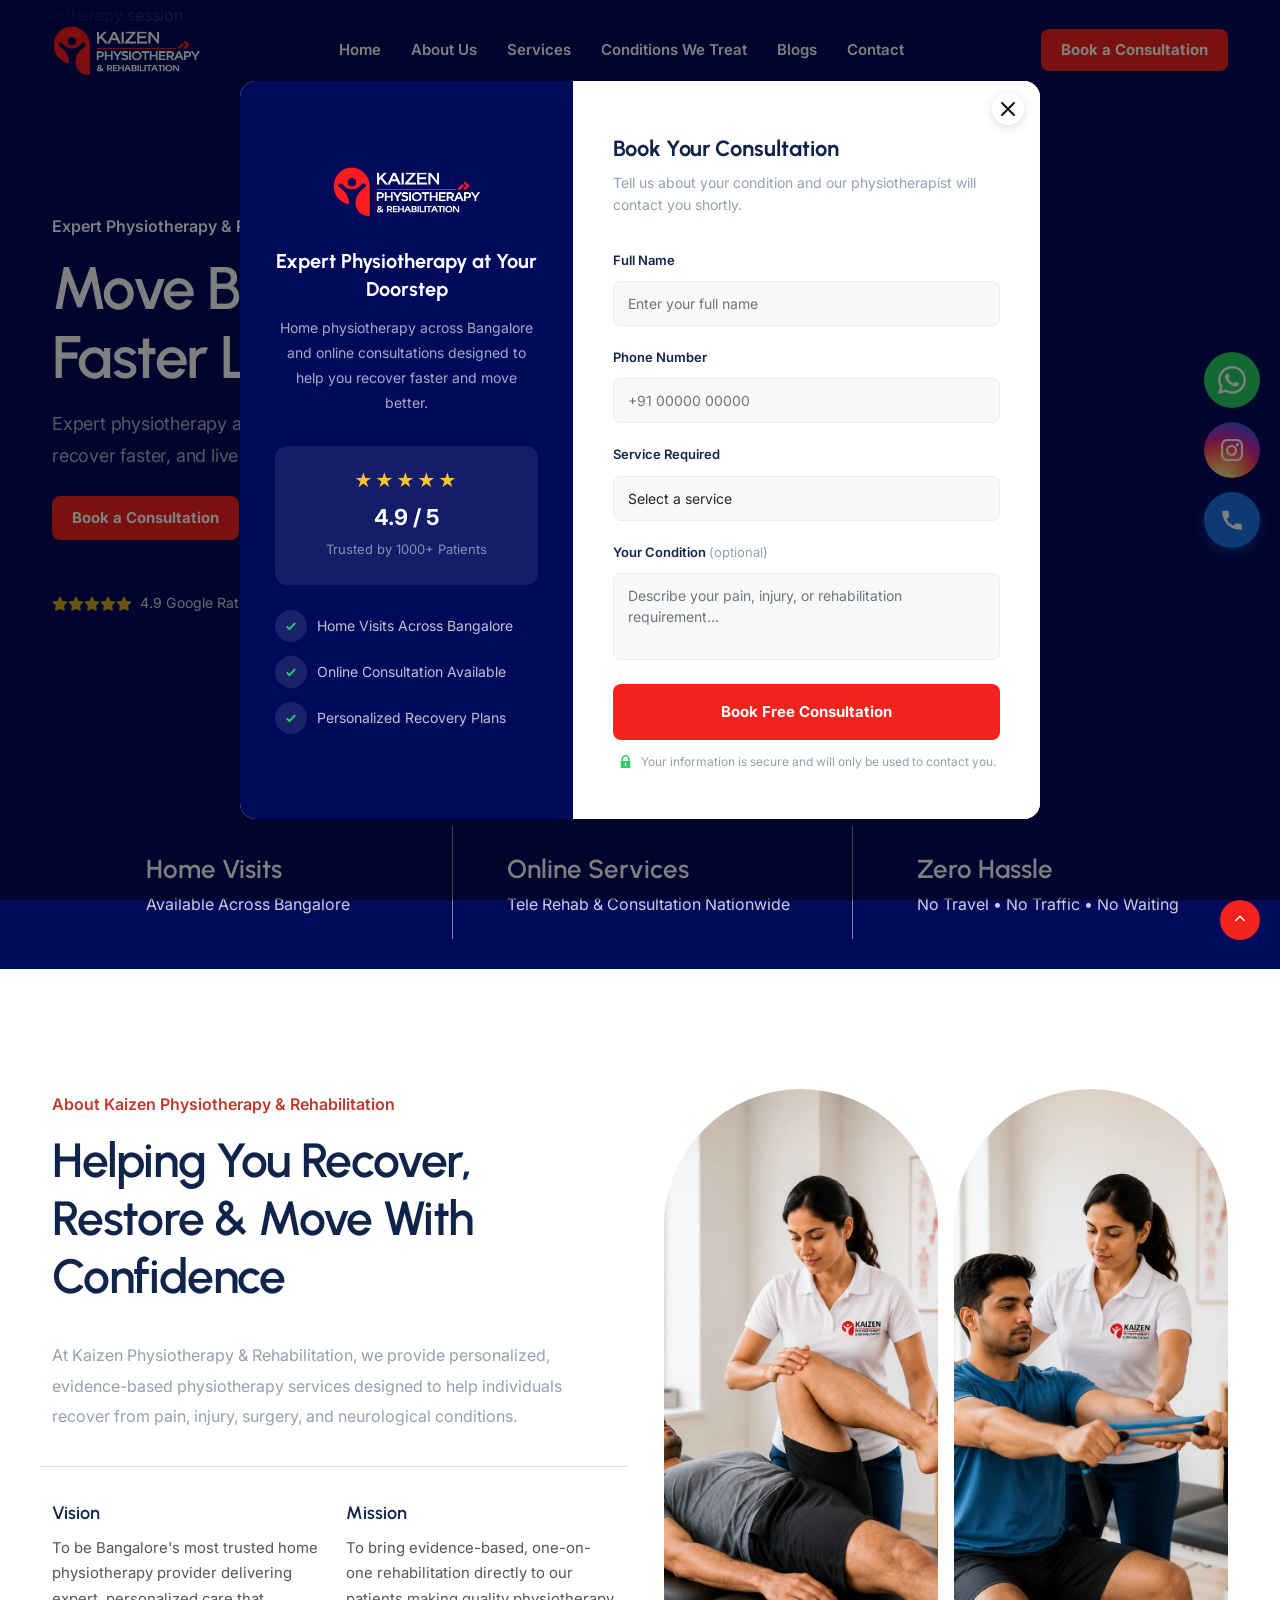
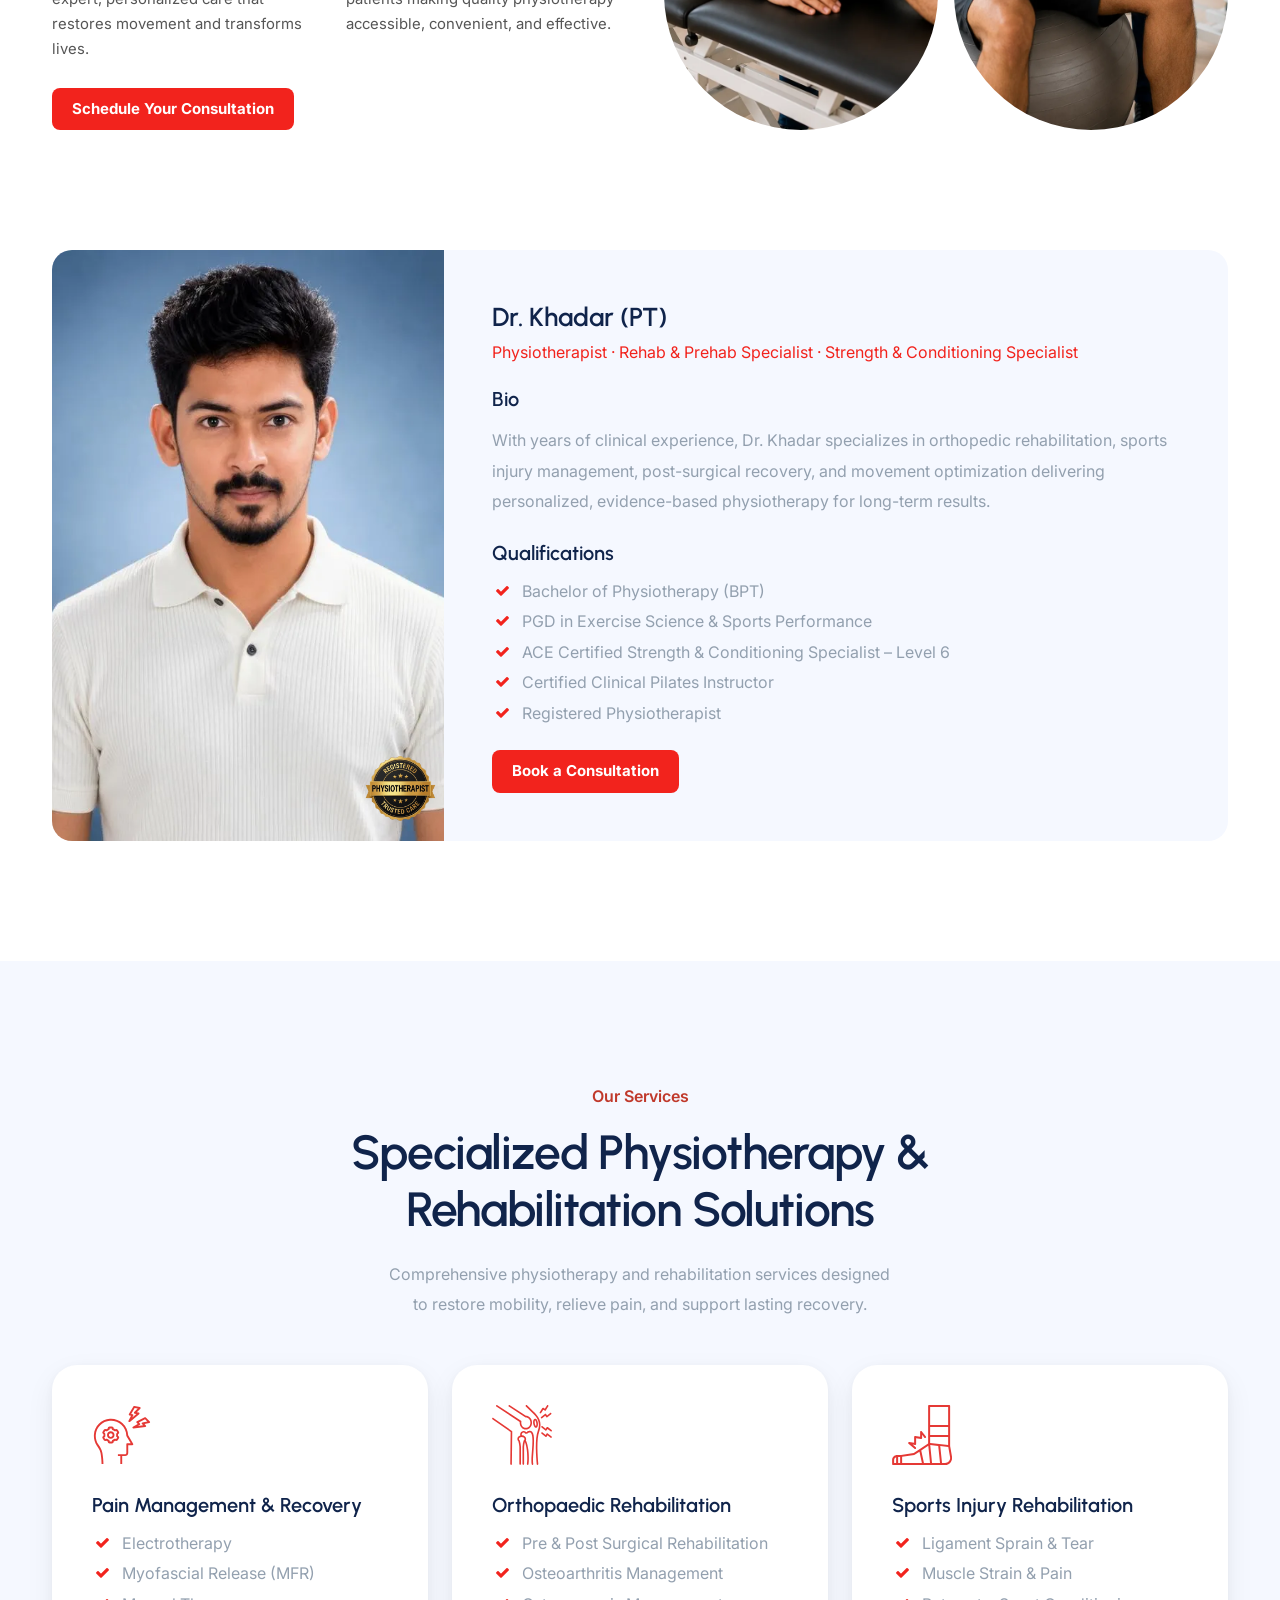
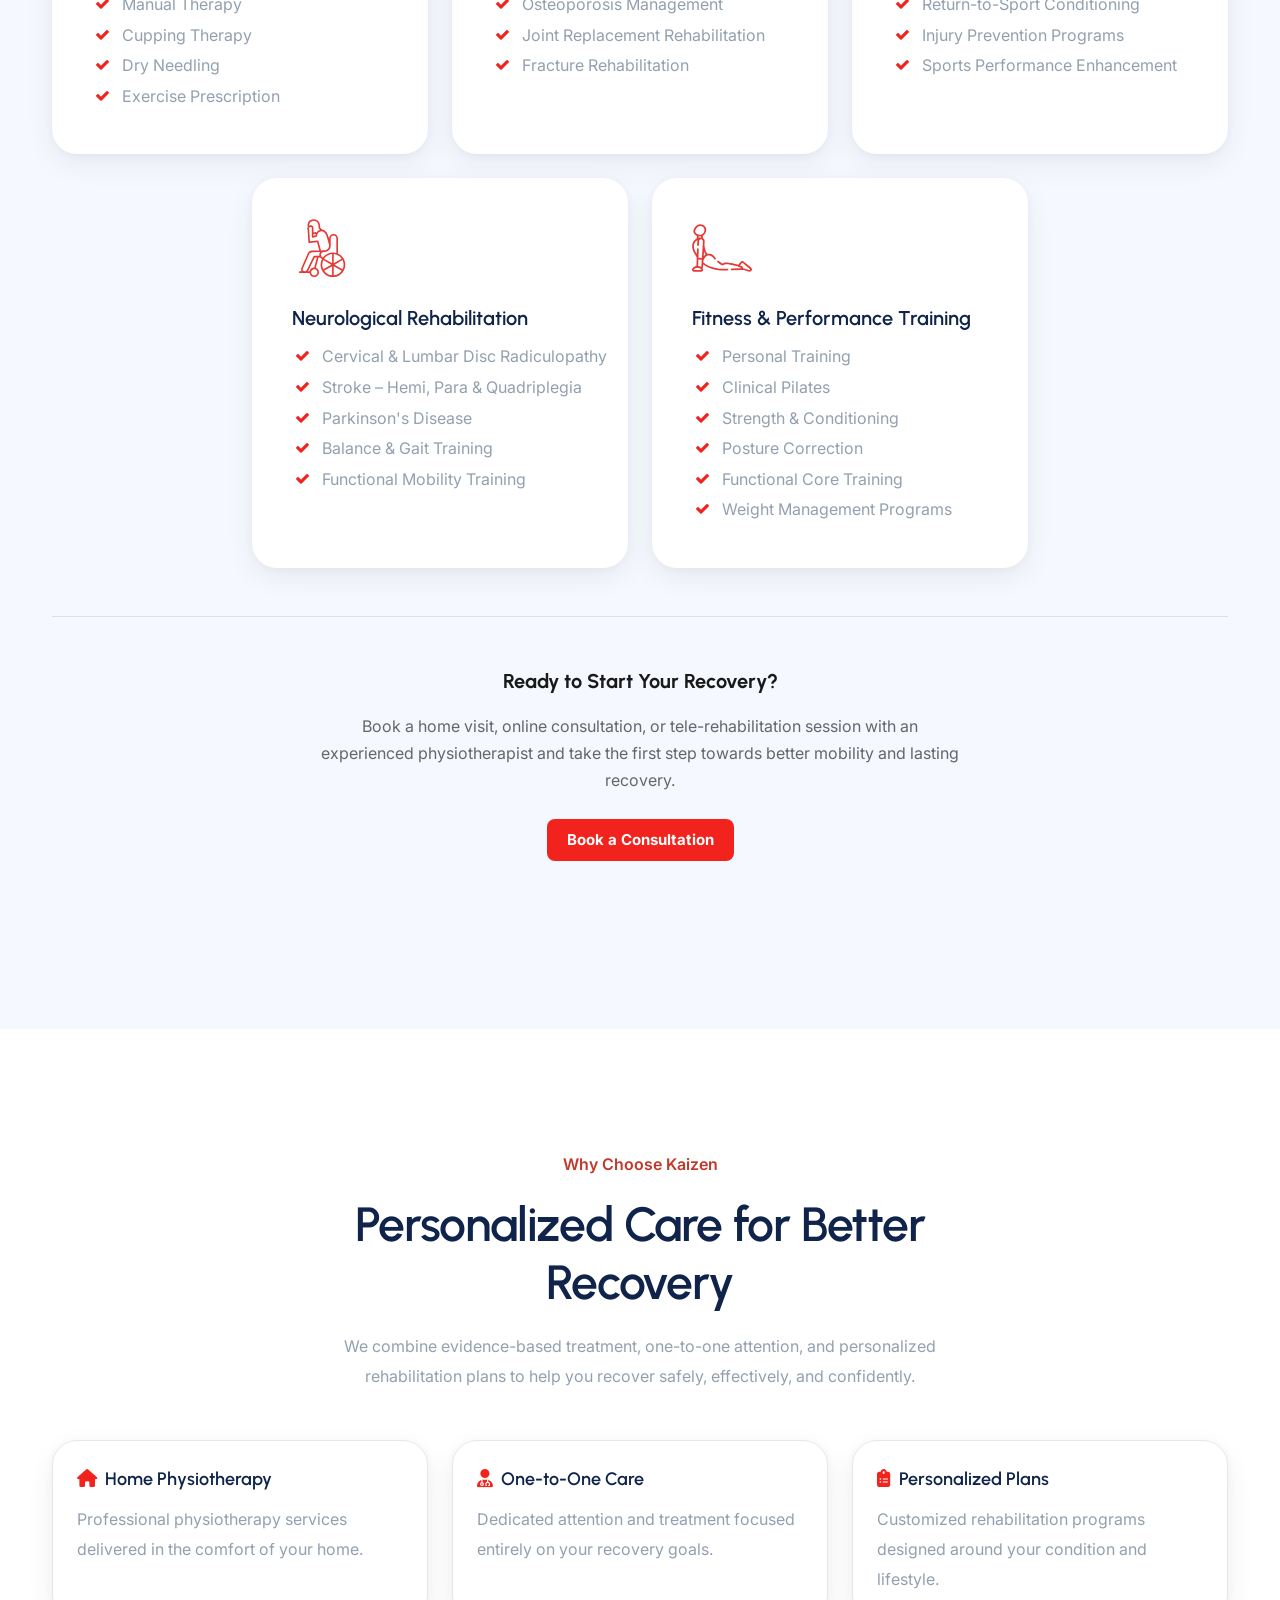
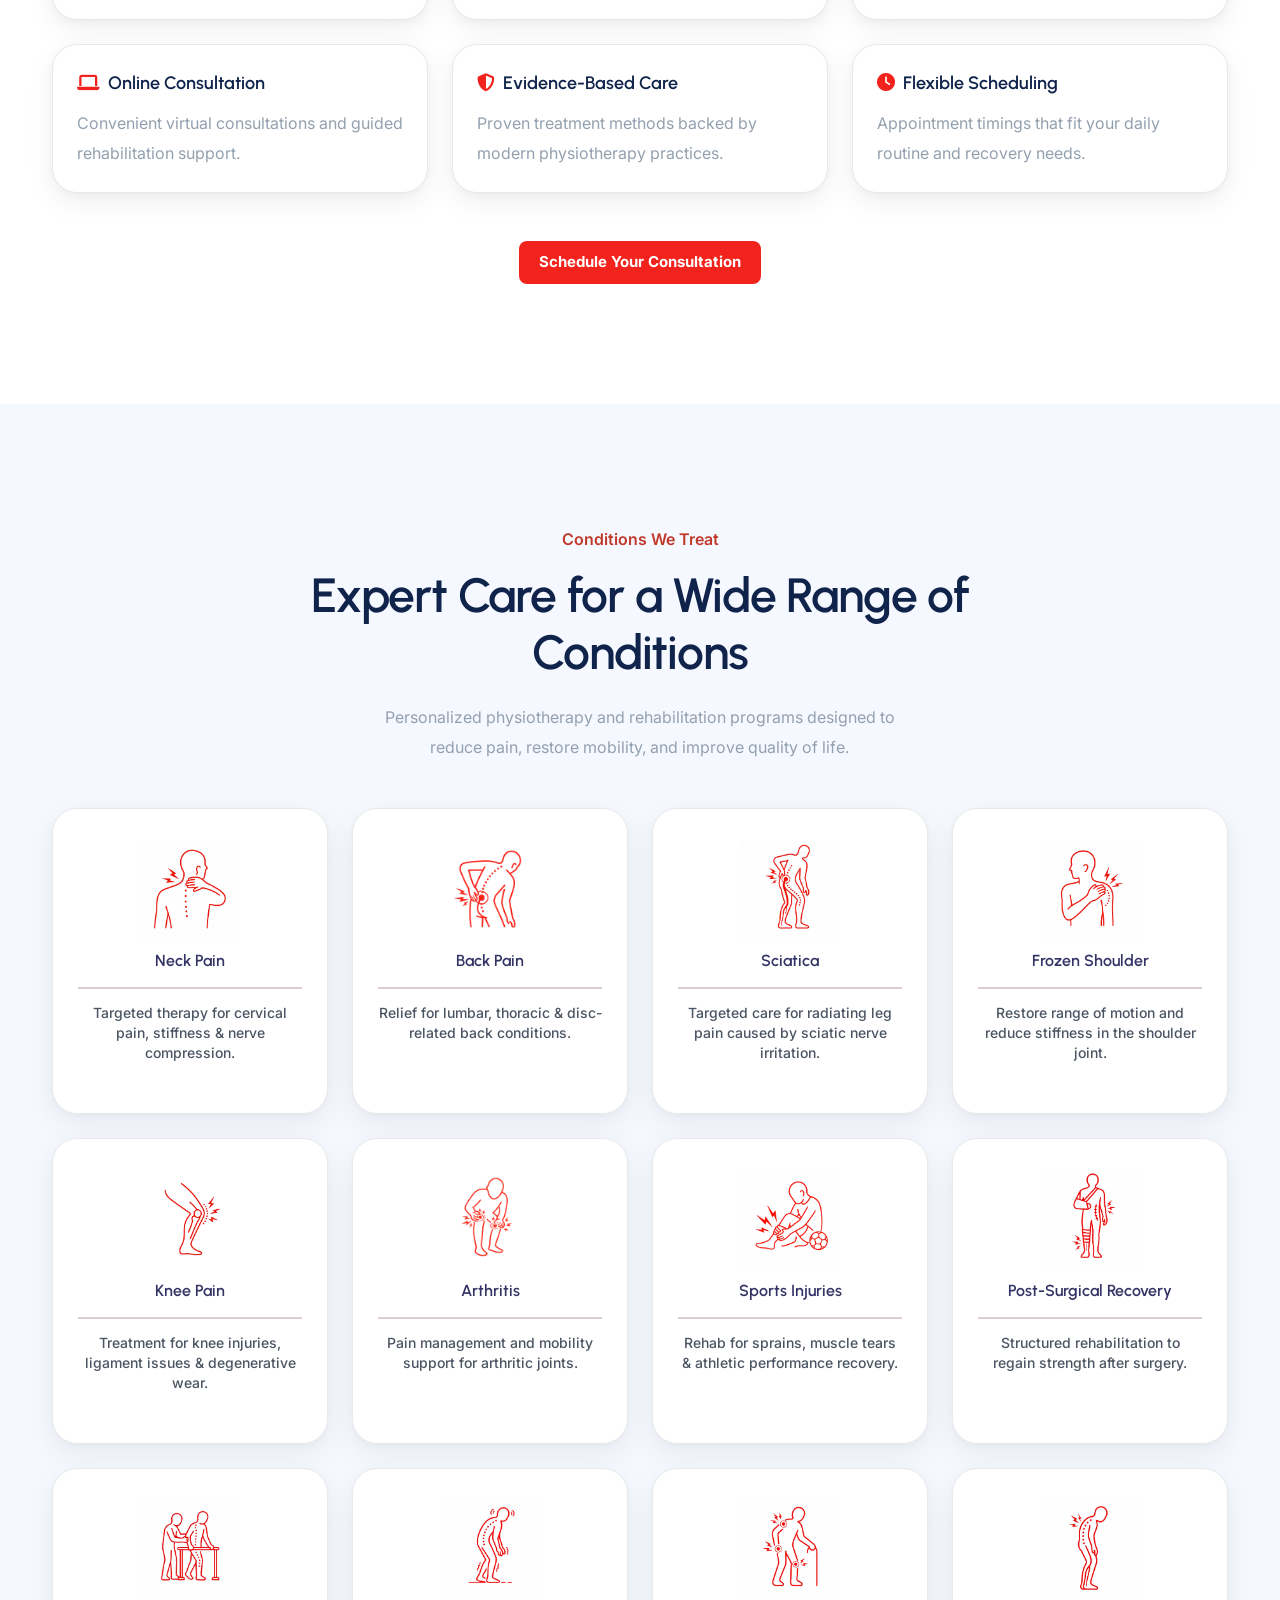
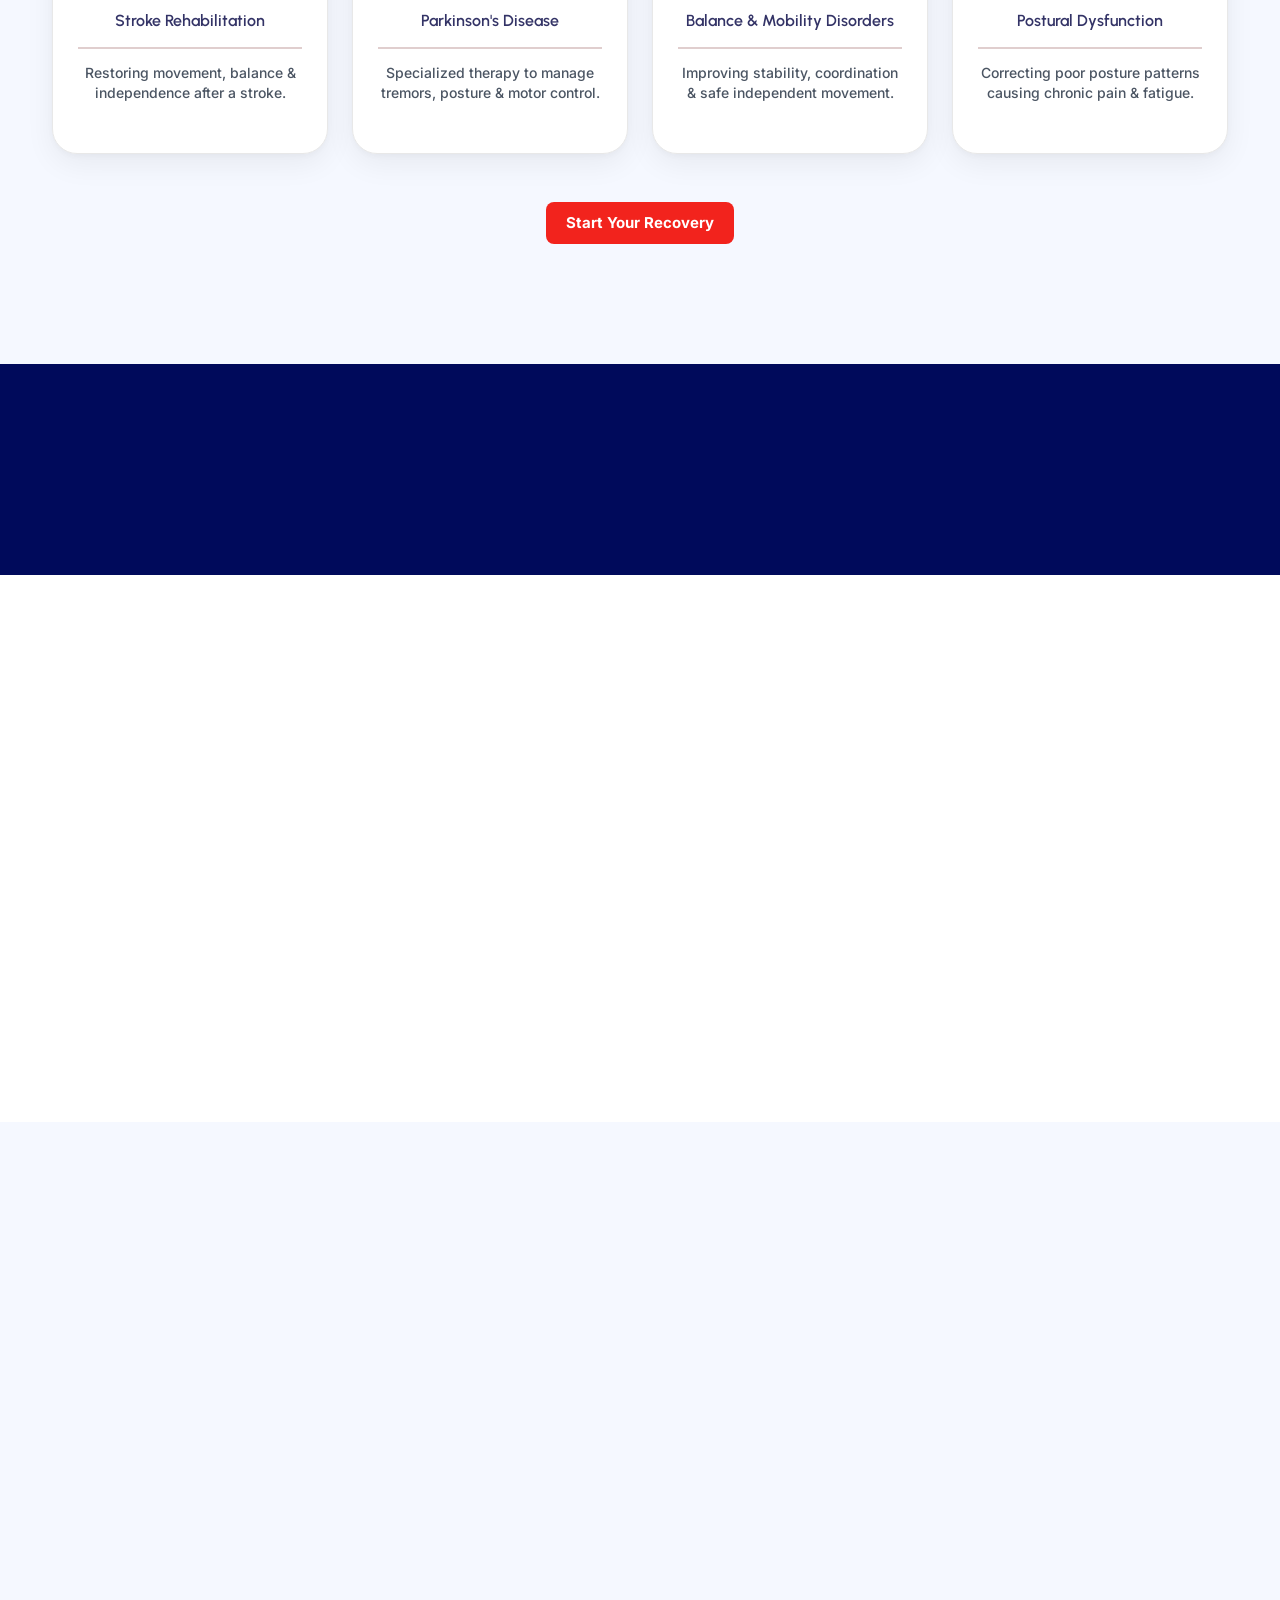
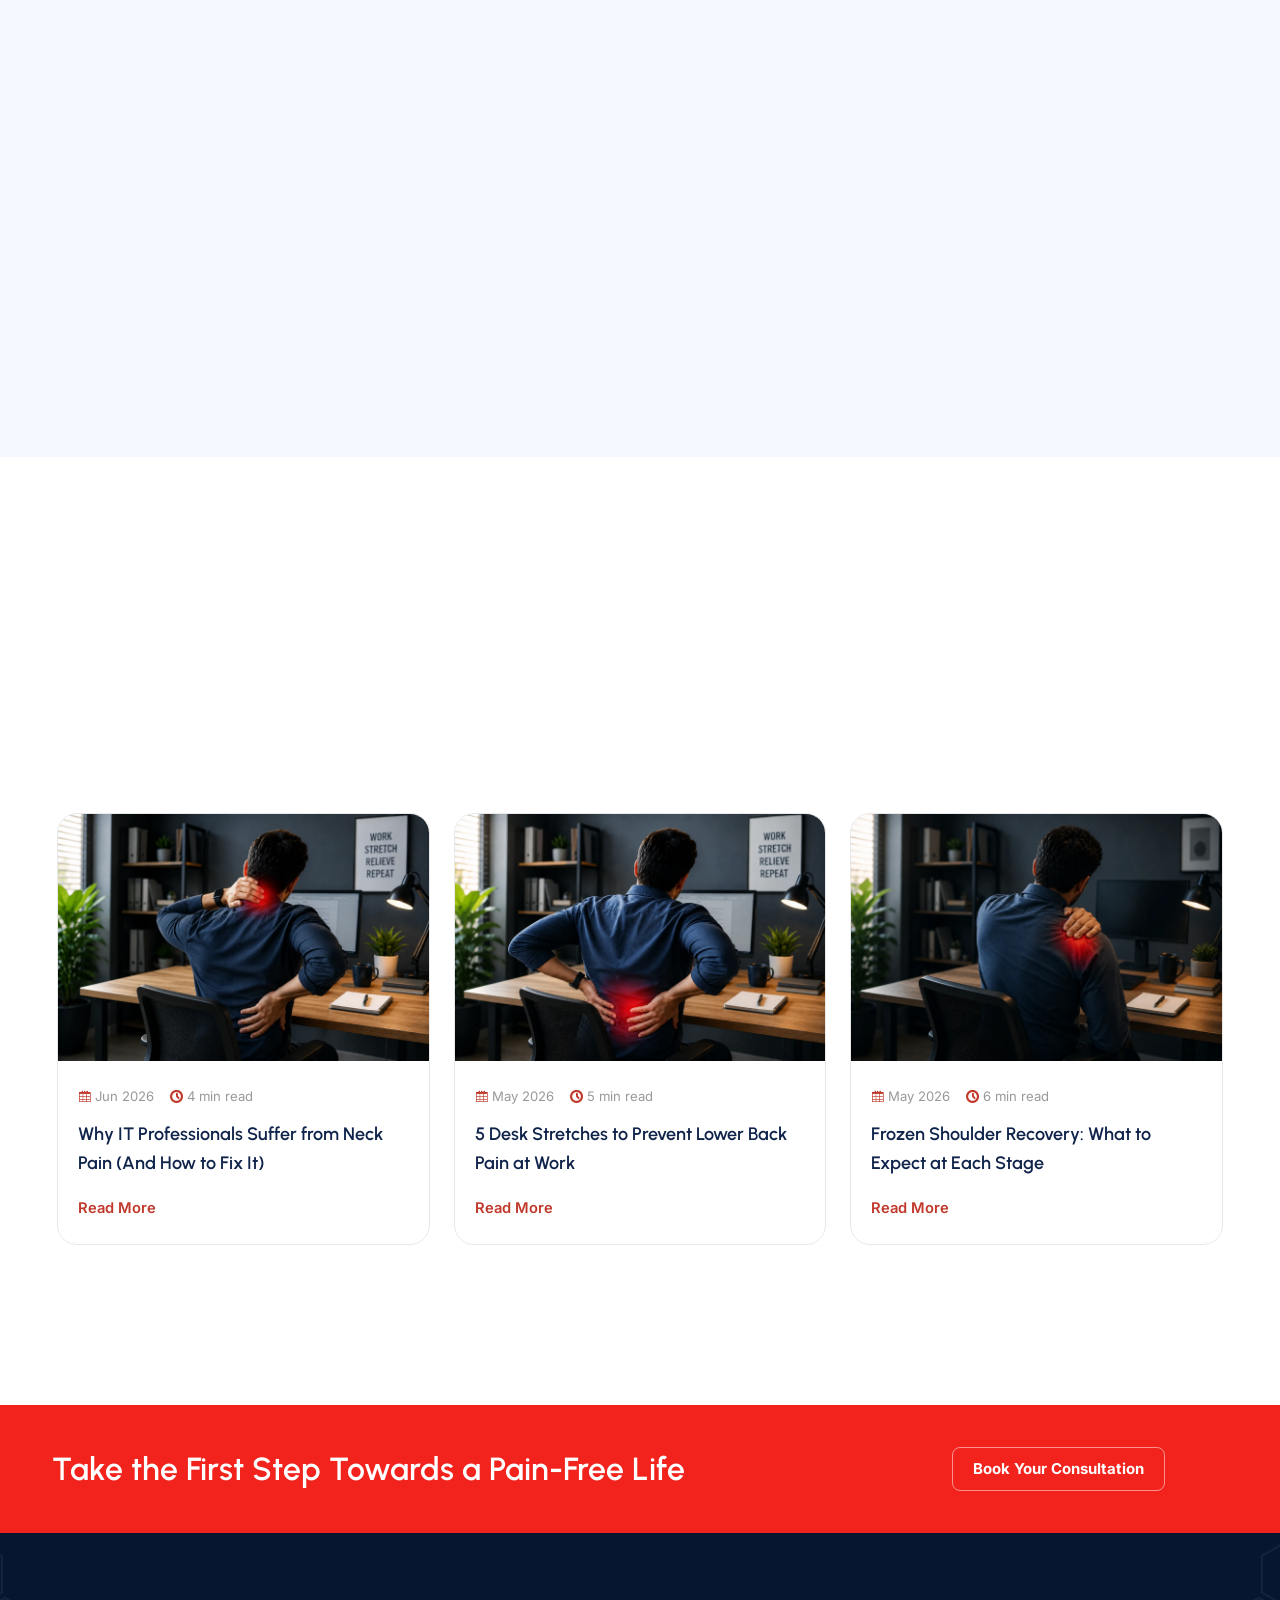
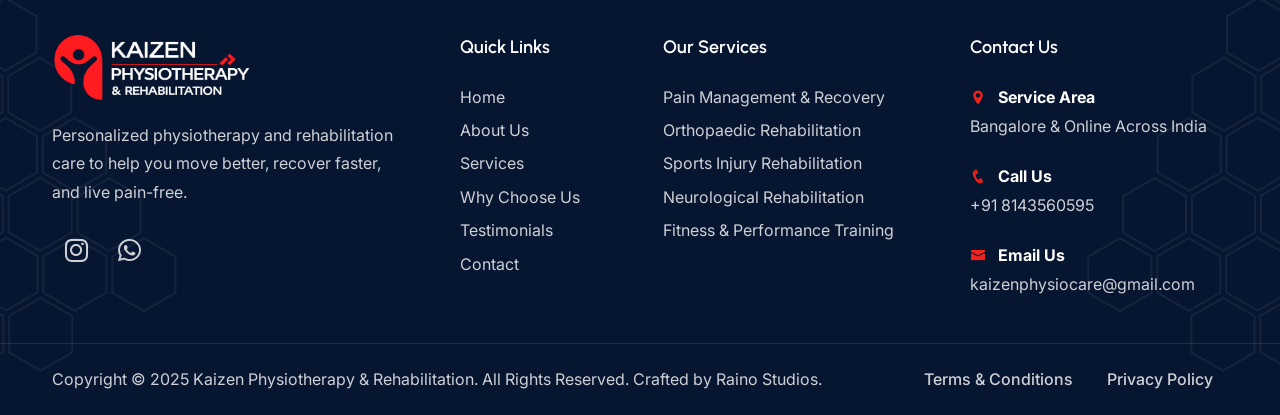
==== commit b33e998e: "chnaged background image" ====
--- a/index.html
+++ b/index.html
@@ -9,6 +9,16 @@
 
   <meta charset="utf-8" />
   <meta content="width=device-width, initial-scale=1.0" name="viewport" />
+
+  <!-- Google tag (gtag.js) -->
+<script async src="https://www.googletagmanager.com/gtag/js?id=G-C8G91RZ7FG"></script>
+<script>
+  window.dataLayer = window.dataLayer || [];
+  function gtag(){dataLayer.push(arguments);}
+  gtag('js', new Date());
+
+  gtag('config', 'G-C8G91RZ7FG');
+</script>
 
   <meta name="description"
     content="Expert home visit physiotherapy in Bangalore for back pain, neck pain, knee pain, sports injuries, frozen shoulder, sciatica, arthritis and post-surgical recovery. Explore physiotherapy tips, posture advice and recovery guides on our blog." />
@@ -412,72 +422,78 @@
     <div class="no-bottom no-top" id="content">
       <div id="top"></div>
 
-      <!-- Hero Section -->
-      <section id="section-intro" class="text-light no-top no-bottom relative overflow-hidden">
-        <div class="relative">
-          <div class="abs abs-centered w-100 z-2">
-            <div class="container">
-              <div class="row">
-                <div class="col-lg-6">
-                  <div class="spacer-single sm-hide"></div>
-
-                  <div class="subtitle mb-3">
-                    Expert Physiotherapy & Rehabilitation at Home
-                  </div>
-
-                  <h1 class="mb-3">
-                    Move Better Recover <br />
-                    Faster Live Pain-Free
-                  </h1>
-
-                  <p class="lead mb-4" style="opacity: 0.85">
-                    Expert physiotherapy and rehabilitation care to help you
-                    move better, recover faster, and live pain-free.
-                  </p>
-
-                  <div class="d-flex flex-wrap gap-3 mb-5">
-                    <a class="btn-main fx-slide" href="/contact">
-                      <span>Book a Consultation</span>
-                    </a>
-                    <a href="tel:+918143560595" class="btn-main btn-line fx-slide" href="tel:+918143560595">
-                      <span>Call us Now</span>
-                    </a>
-                  </div>
-
-                  <div class="d-flex align-items-center gap-4 flex-wrap" style="font-size: 0.88rem; opacity: 0.85">
-                    <div class="d-flex align-items-center gap-2">
-                      <div class="d-flex" style="color: #f5c518">
-                        <i class="fa fa-solid fa-star"></i>
-                        <i class="fa fa-solid fa-star"></i>
-                        <i class="fa fa-solid fa-star"></i>
-                        <i class="fa fa-solid fa-star"></i>
-                        <i class="fa fa-solid fa-star"></i>
-                      </div>
-                      <span>4.9 Google Rating</span>
-                    </div>
-                    <span style="opacity: 0.4">|</span>
-                    <span>5+ Years Experience</span>
-                    <span style="opacity: 0.4">|</span>
-                    <span>1000+ Patients</span>
-                  </div>
-                </div>
-              </div>
-            </div>
-          </div>
-
-          <div class="mh-800">
-            <div class="swiper wow scaleIn">
-              <div class="swiper-wrapper">
-                <div class="swiper-slide">
-                  <div class="swiper-inner" data-bgimage="url(/images/hero-slider/hero.webp) ">
-                    <div class="sw-overlay op-5"></div>
-                  </div>
-                </div>
-              </div>
+     <!-- Hero Section -->
+<section id="section-intro" class="text-light no-top no-bottom relative overflow-hidden">
+  <div class="relative">
+    <div class="abs abs-centered w-100 z-2">
+      <div class="container">
+        <div class="row">
+          <div class="col-lg-6">
+            <div class="spacer-single sm-hide"></div>
+
+            <div class="subtitle mb-3">
+              Expert Physiotherapy & Rehabilitation at Home
+            </div>
+
+            <h1 class="mb-3">
+              Move Better Recover <br />
+              Faster Live Pain-Free
+            </h1>
+
+            <p class="lead mb-4" style="opacity: 0.85">
+              Expert physiotherapy and rehabilitation care to help you
+              move better, recover faster, and live pain-free.
+            </p>
+
+            <div class="d-flex flex-wrap gap-3 mb-5">
+              <a class="btn-main fx-slide" href="/contact">
+                <span>Book a Consultation</span>
+              </a>
+              <a href="tel:+918143560595" class="btn-main btn-line fx-slide">
+                <span>Call us Now</span>
+              </a>
+            </div>
+
+            <div class="d-flex  align-items-center gap-4 flex-wrap" style="font-size: 0.88rem; opacity: 0.85">
+              <div class="d-flex align-items-center gap-2">
+                <div class="d-flex" style="color: #f5c518">
+                  <i class="fa fa-solid fa-star"></i>
+                  <i class="fa fa-solid fa-star"></i>
+                  <i class="fa fa-solid fa-star"></i>
+                  <i class="fa fa-solid fa-star"></i>
+                  <i class="fa fa-solid fa-star"></i>
+                </div>
+                <span>4.9 Google Rating</span>
+              </div>
+              <span style="opacity: 0.4">|</span>
+              <span>5+ Years Experience</span>
+              <span style="opacity: 0.4">|</span>
+              <span>1000+ Patients</span>
             </div>
           </div>
         </div>
-      </section>
+      </div>
+    </div>
+
+    <div class="mh-800">
+      <div class="swiper wow scaleIn">
+        <div class="swiper-wrapper">
+          <div class="swiper-slide">
+            <div class="swiper-inner">
+              <img
+                src="https://i.pinimg.com/736x/cd/fa/21/cdfa215cbe0565a14c64751fed52545e.jpg"
+                alt="Physiotherapy session"
+                style="position: absolute; inset: 0; width: 100%; height: 100%; object-fit: cover; object-position: center; display: block;"
+              />
+              <div class="sw-overlay op-5"></div>
+            </div>
+            <div class="gradient-edge-left z-2"></div>
+          </div>
+        </div>
+      </div>
+    </div>
+  </div>
+</section>
 
       <!-- Stats Section -->
       <section class="bg-dark text-light pt-50 pb-30">
--- a/css/style.css
+++ b/css/style.css
@@ -19,7 +19,7 @@
   --body-font: "Inter", Helvetica, Arial, sans-serif;
   --body-font-size: 16px;
   --body-font-color: #93a0af;
-  --body-font-color-dark: rgba(255, 255, 255, .6);
+  --body-font-color-dark: rgba(255, 255, 255, .8);
   --body-font-weight: 400;
   /* heading font */
   --heading-font: "Urbanist", Helvetica, Arial, sans-serif;  
@@ -3960,6 +3960,7 @@
 
 .text-light, .text-light p {
   color: var(--body-font-color-dark);
+  
 }
 
 .text-dark {
@@ -8245,7 +8246,12 @@
 } 
 
 .sw-overlay{
-  background: rgba(0, 0, 0, 0.7);
+  /* background: rgba(0, 0, 0, 0.7); */
+  
+    background: -webkit-linear-gradient(0deg, rgba(var(--bg-dark-1-rgb), .8) 0%, rgba(var(--bg-dark-1-rgb), .8) 50%);
+    background: -moz-linear-gradient(0deg, rgba(var(--bg-dark-1-rgb), .8) 0%, rgba(var(--bg-dark-1-rgb), .8) 50%);
+    background: linear-gradient(0deg, rgba(var(--bg-dark-1-rgb), .8) 0%, rgba(var(--bg-dark-1-rgb), .8) 50%);
+
 }
 
 .card-box-shadow{}
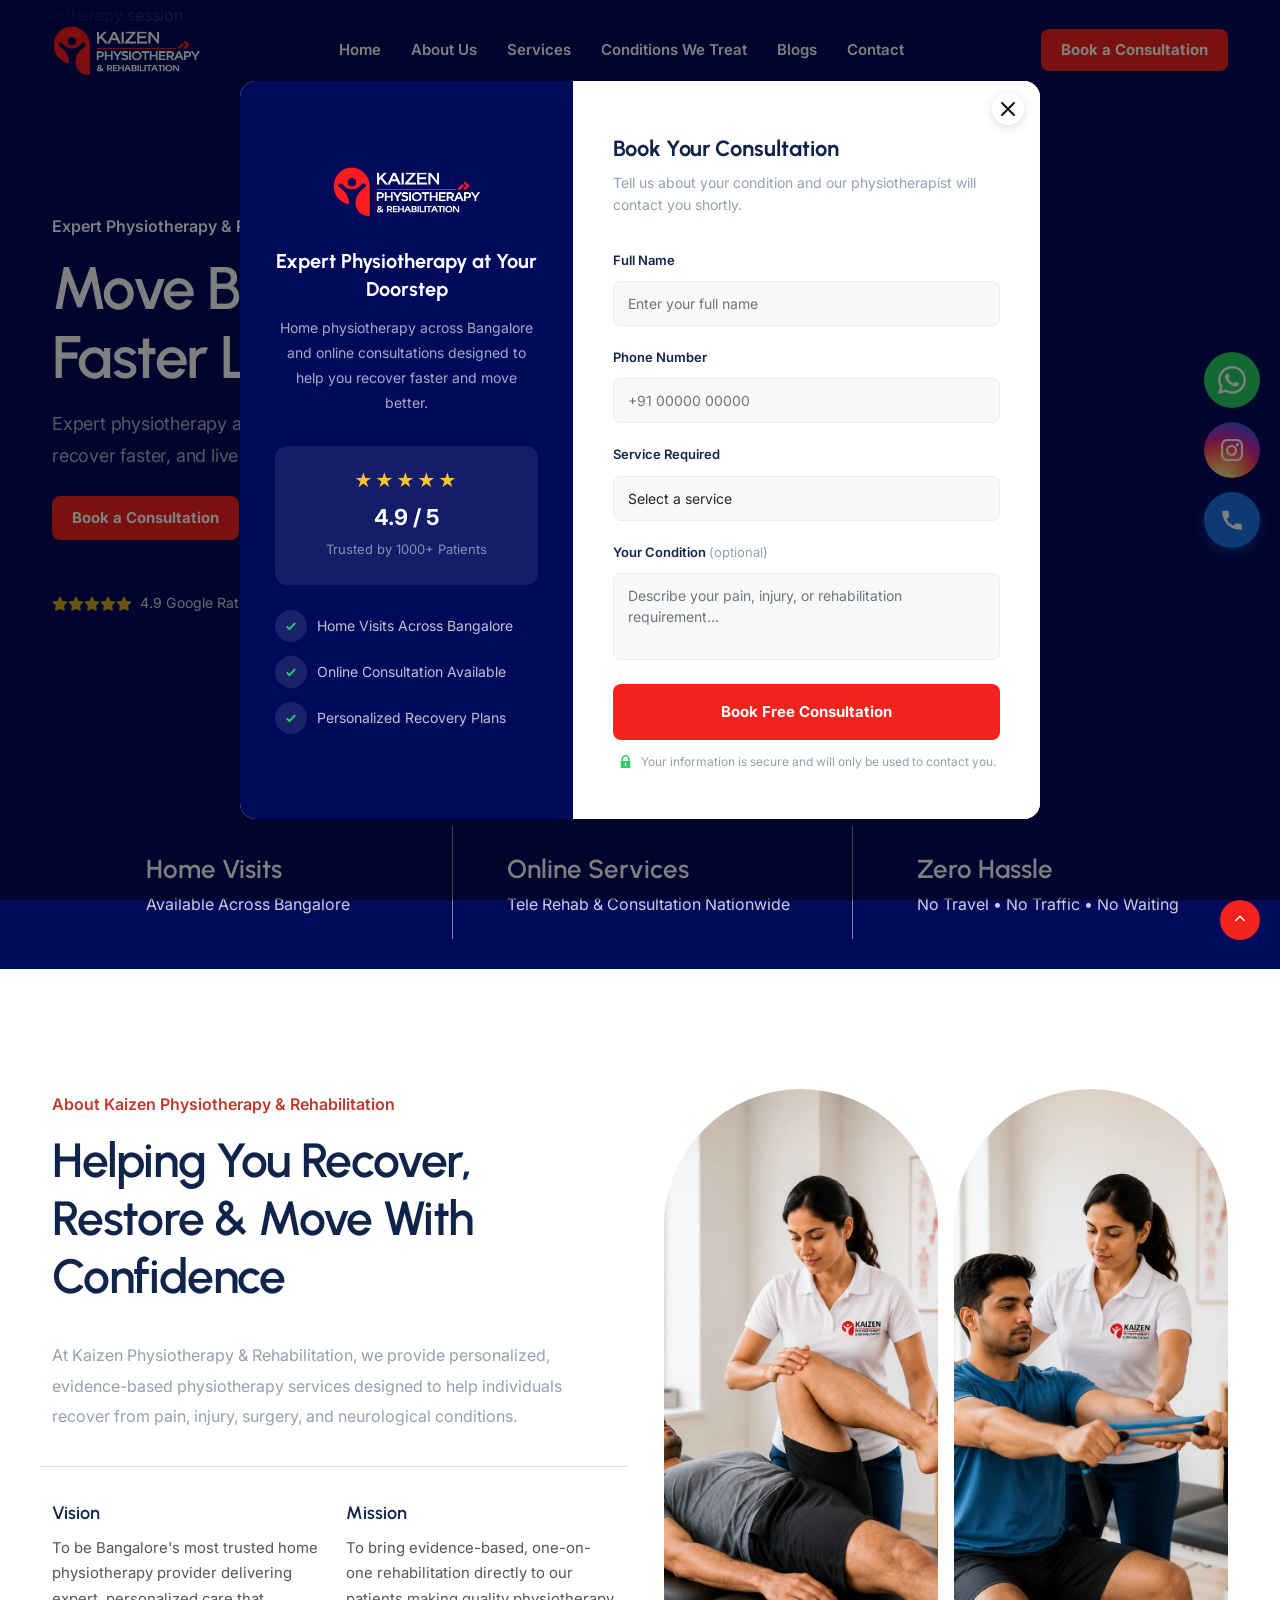
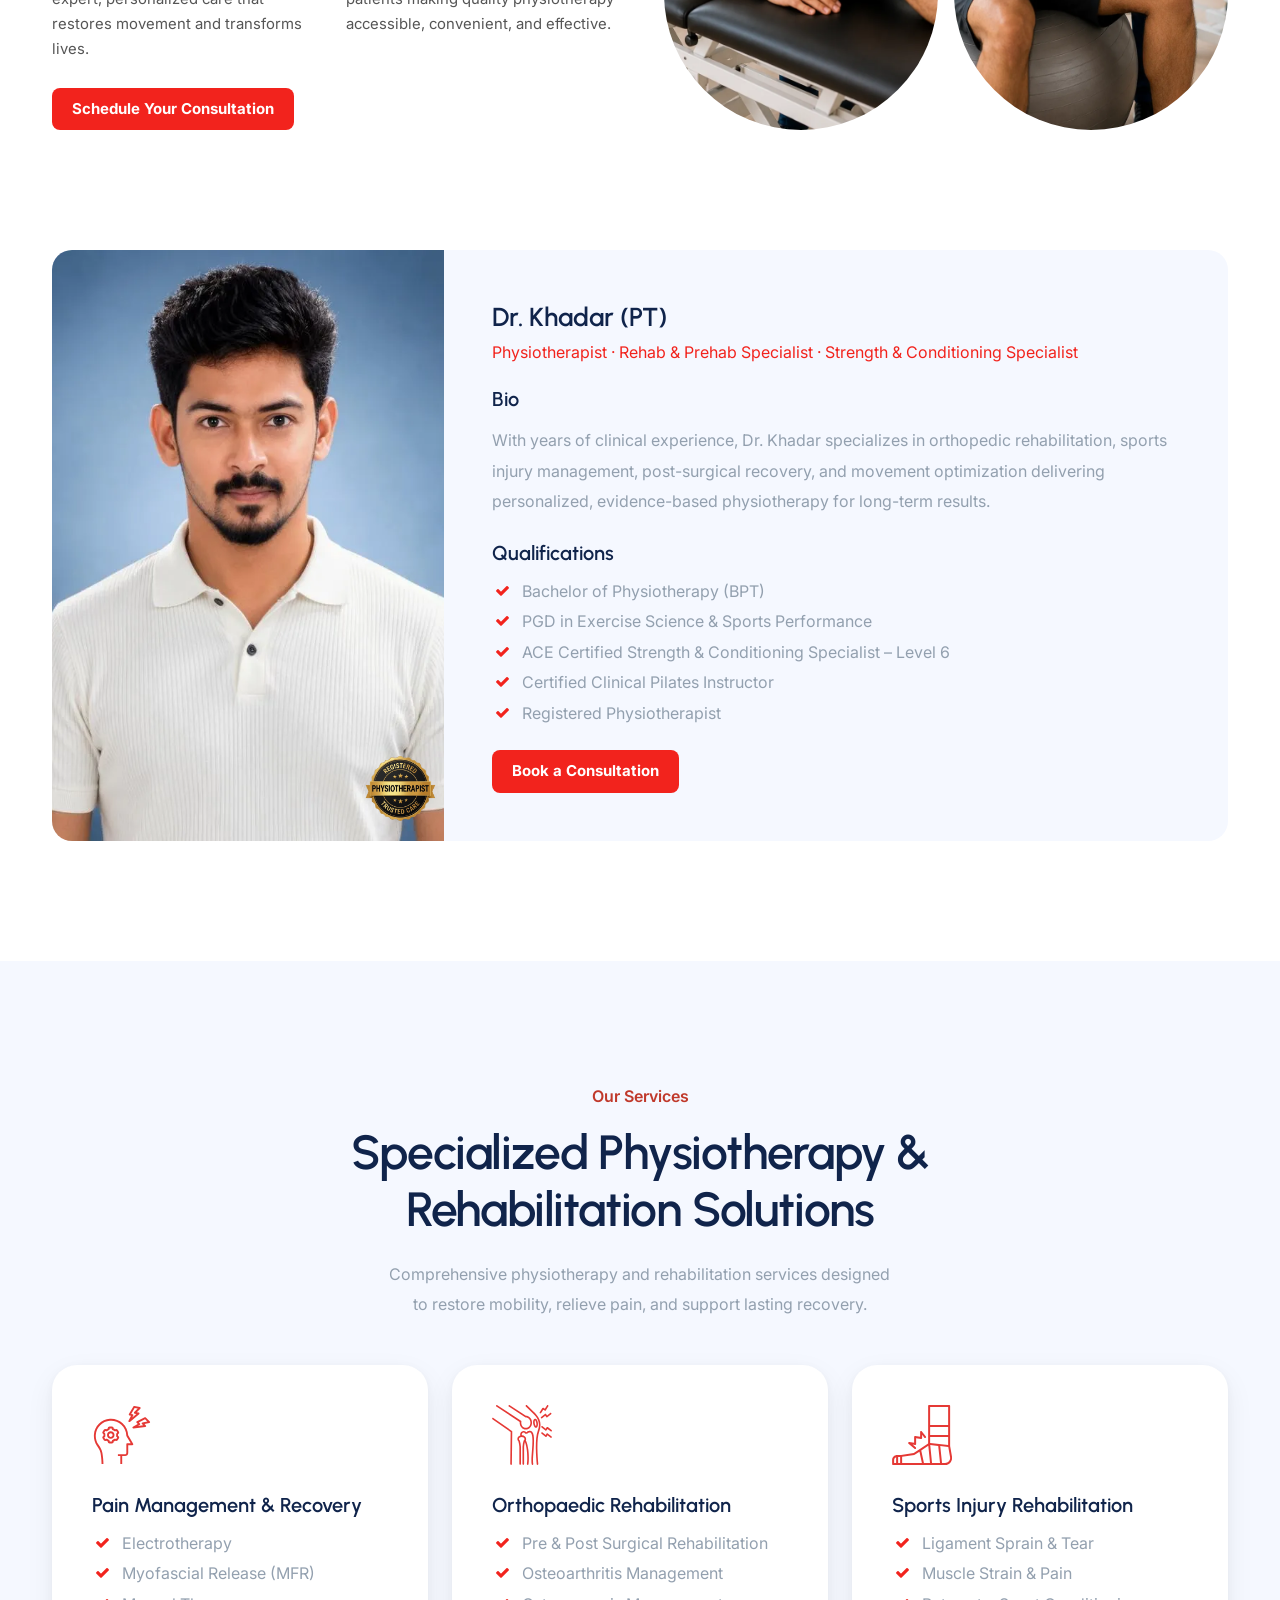
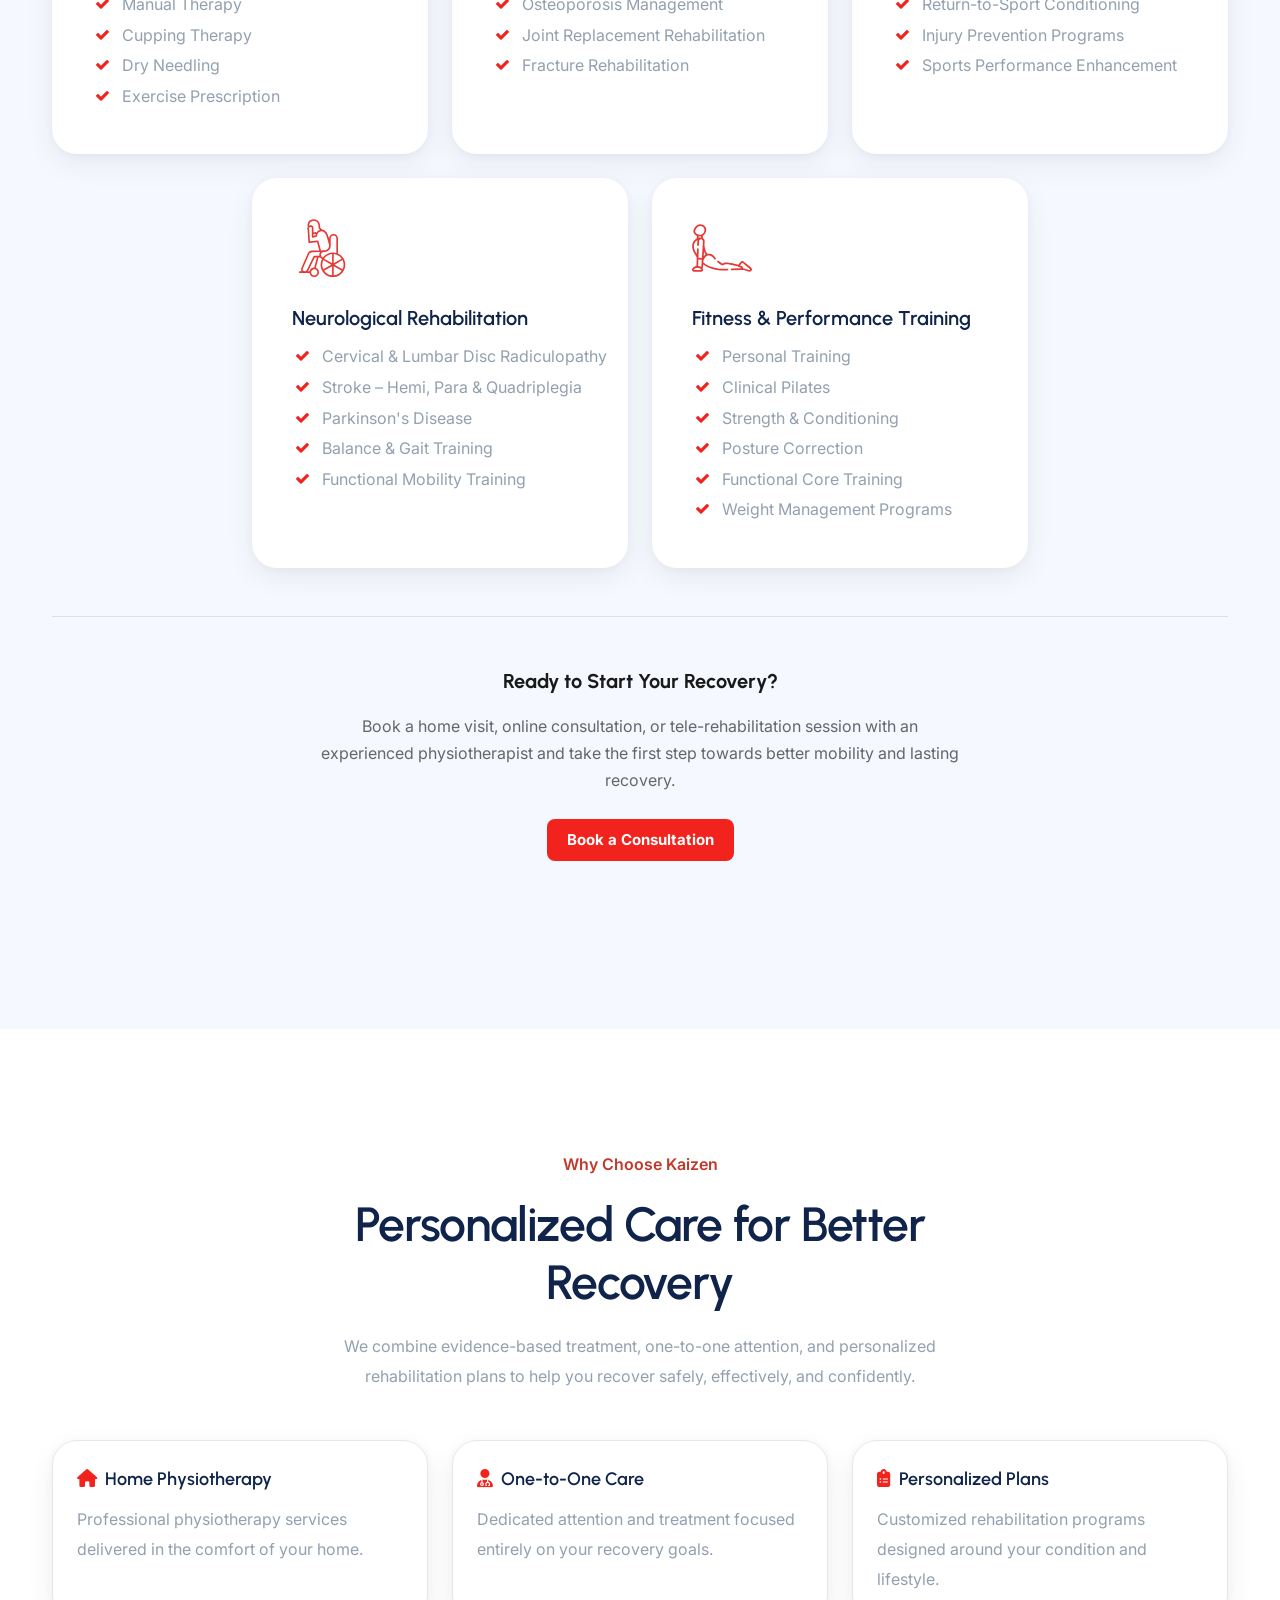
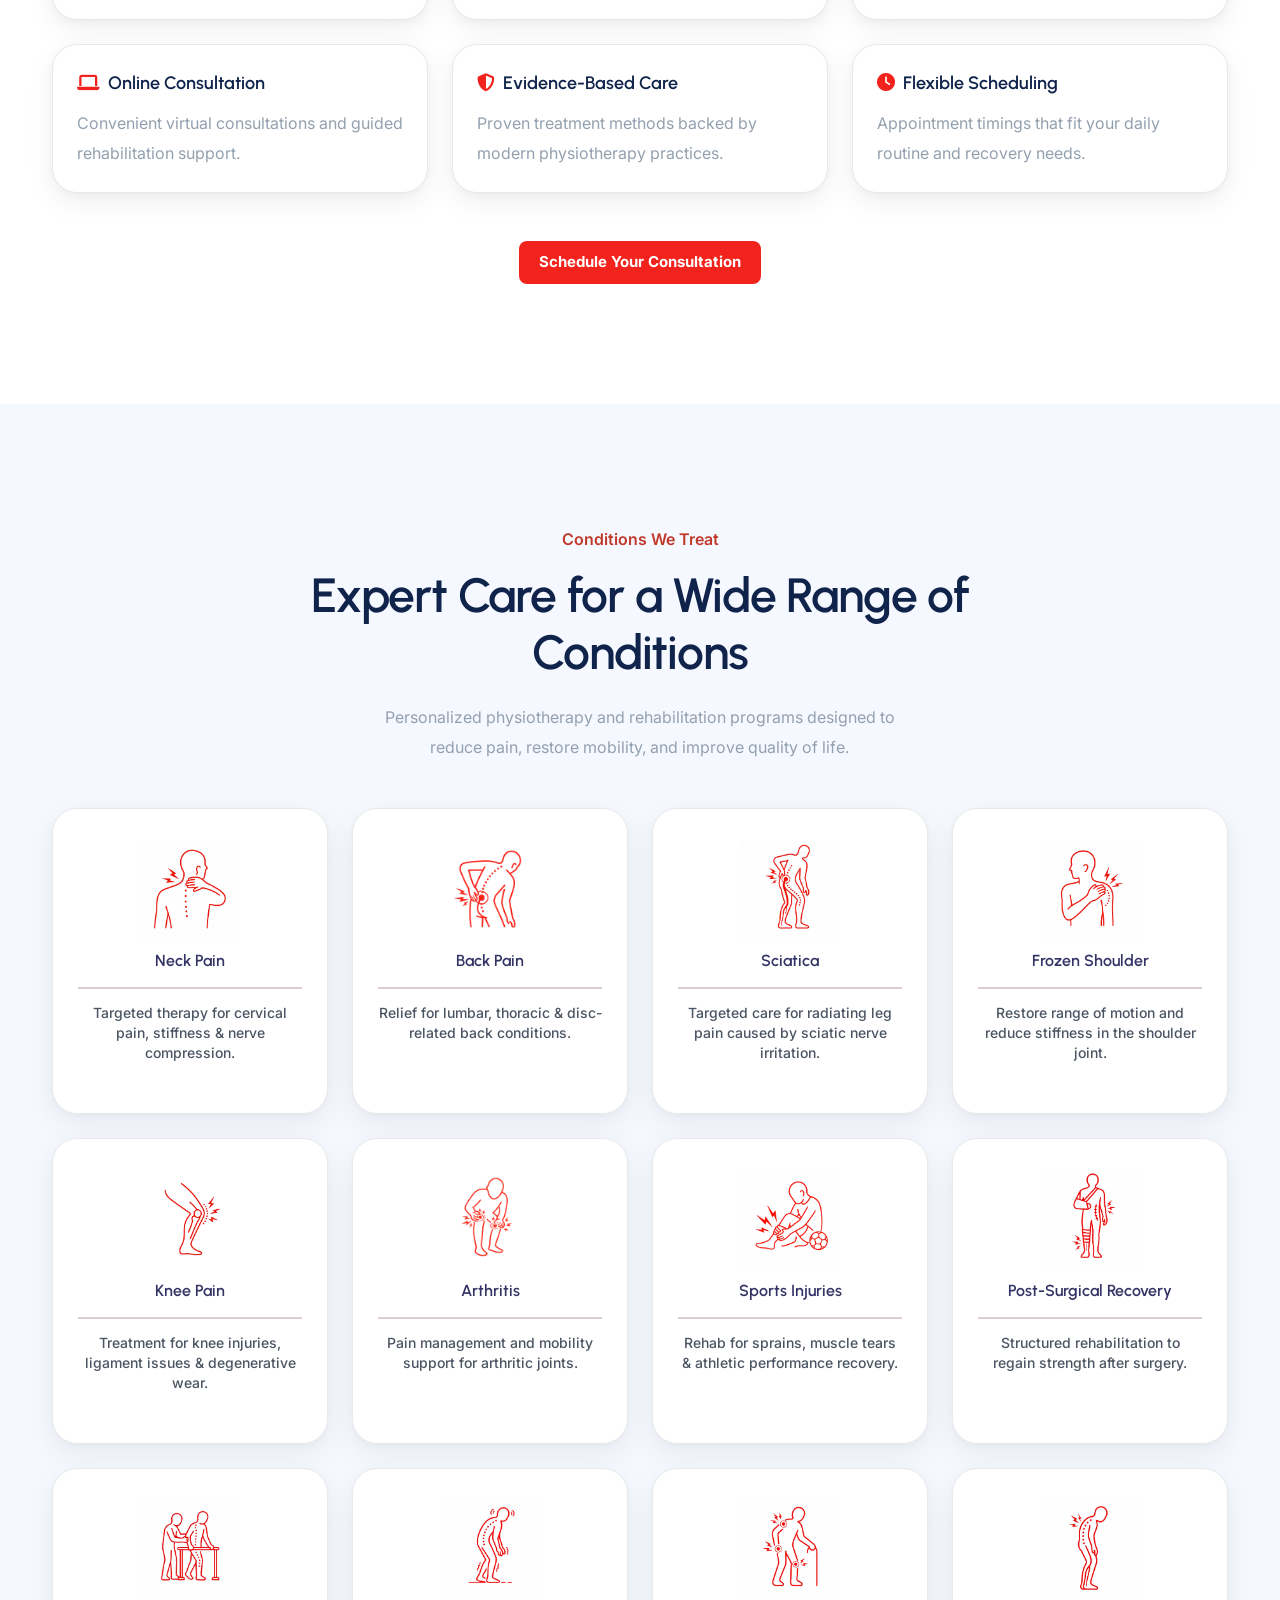
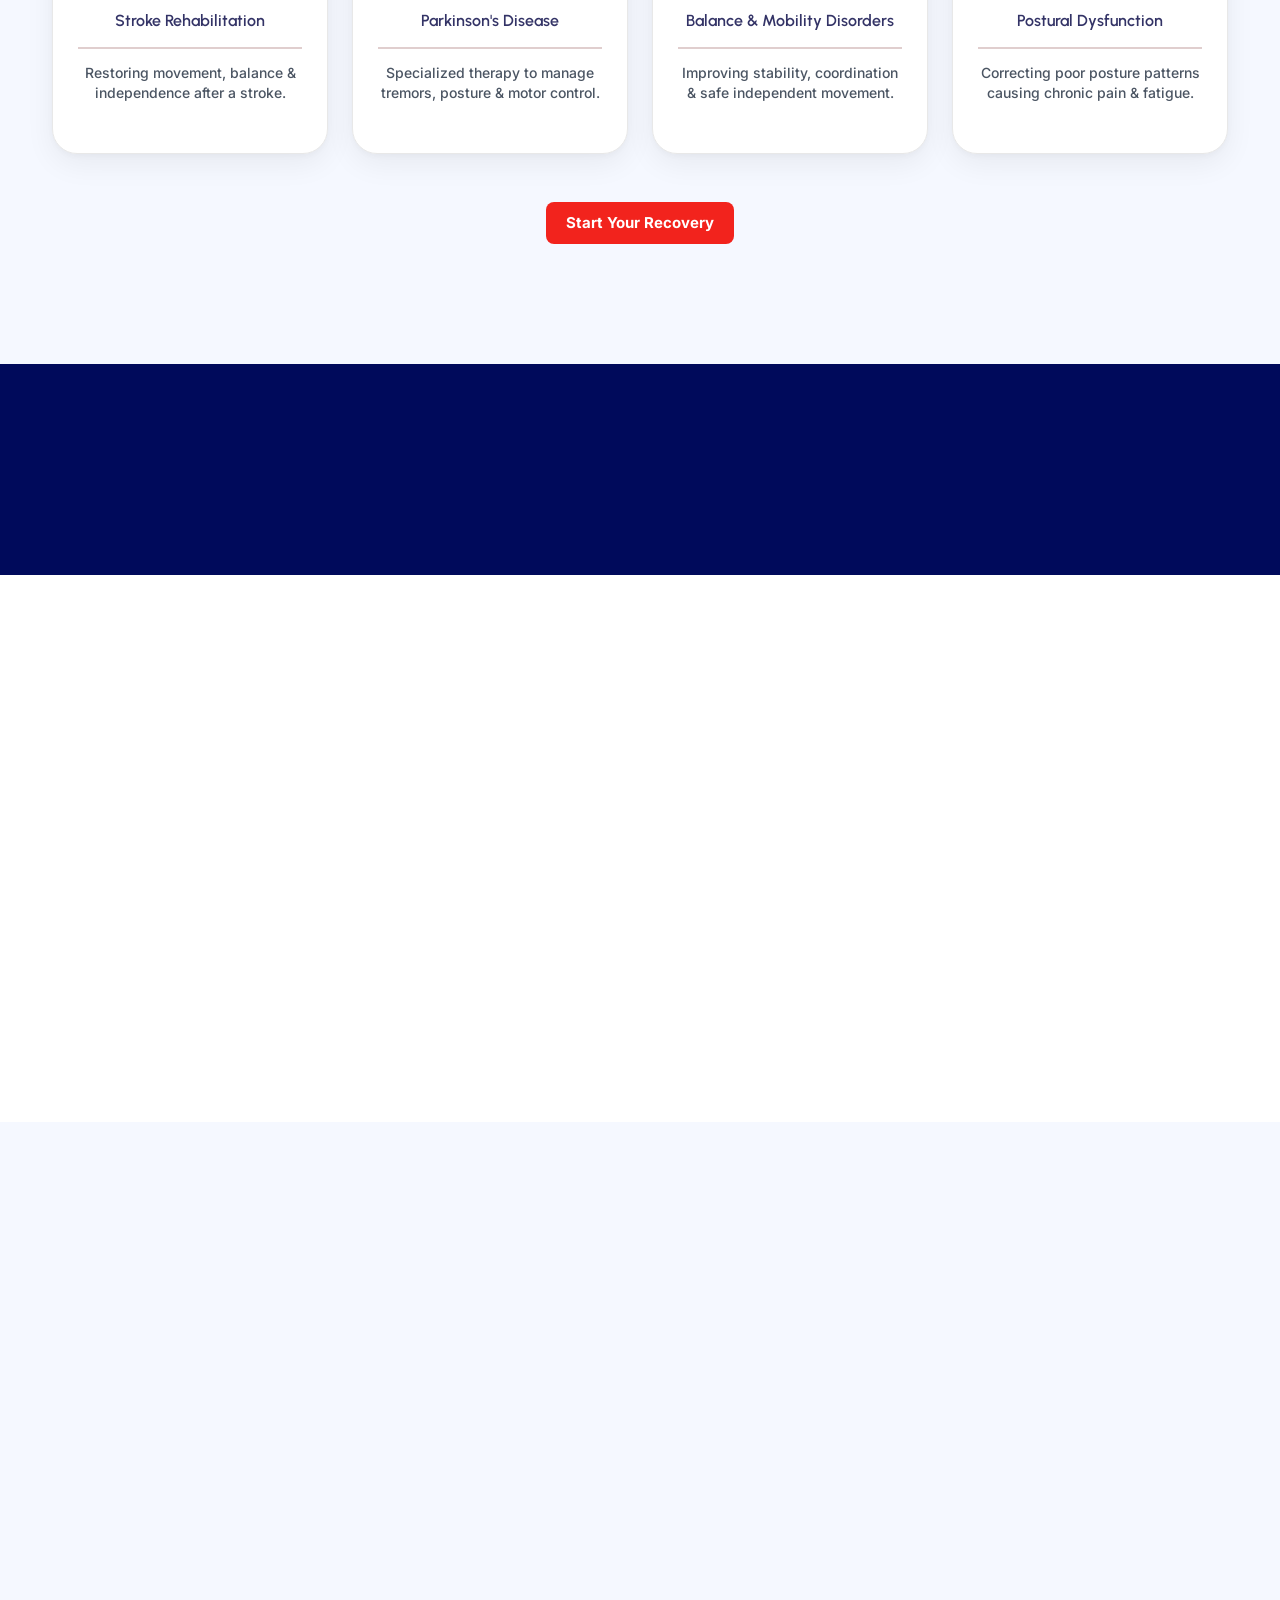
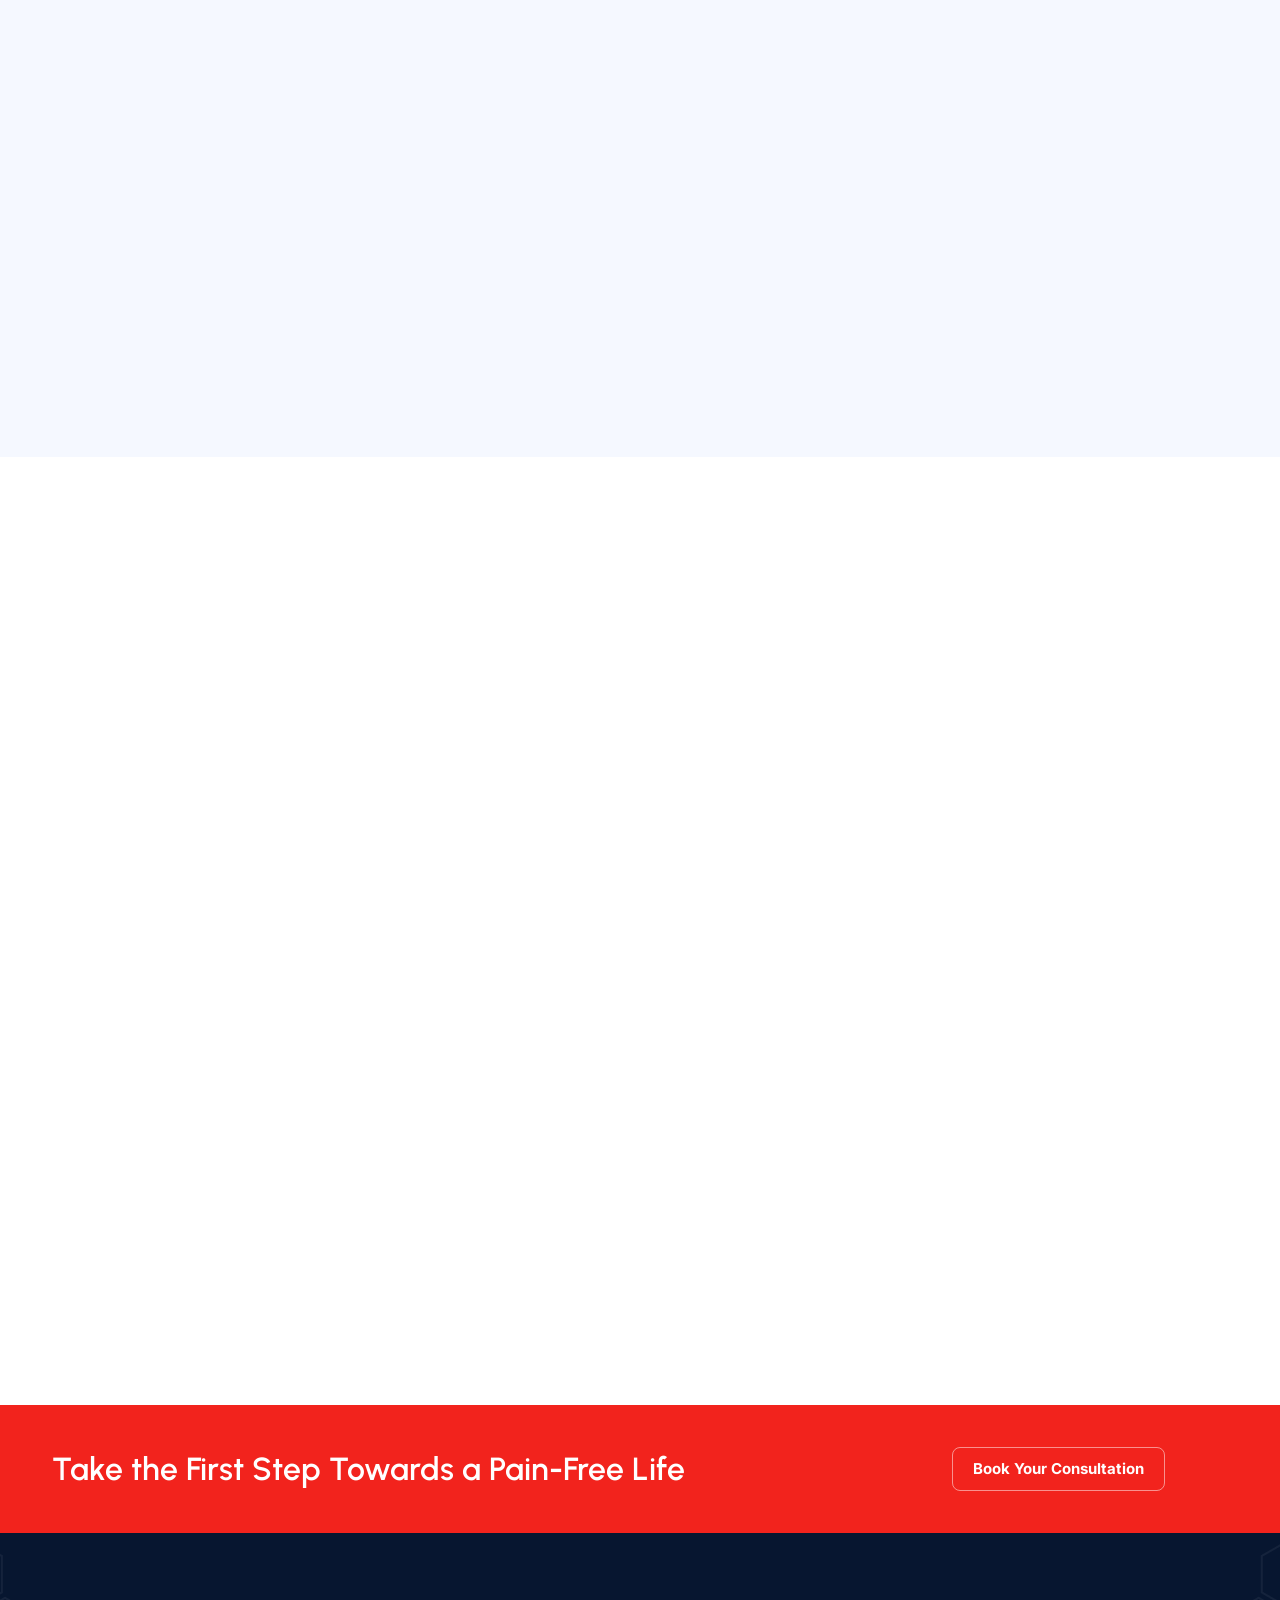
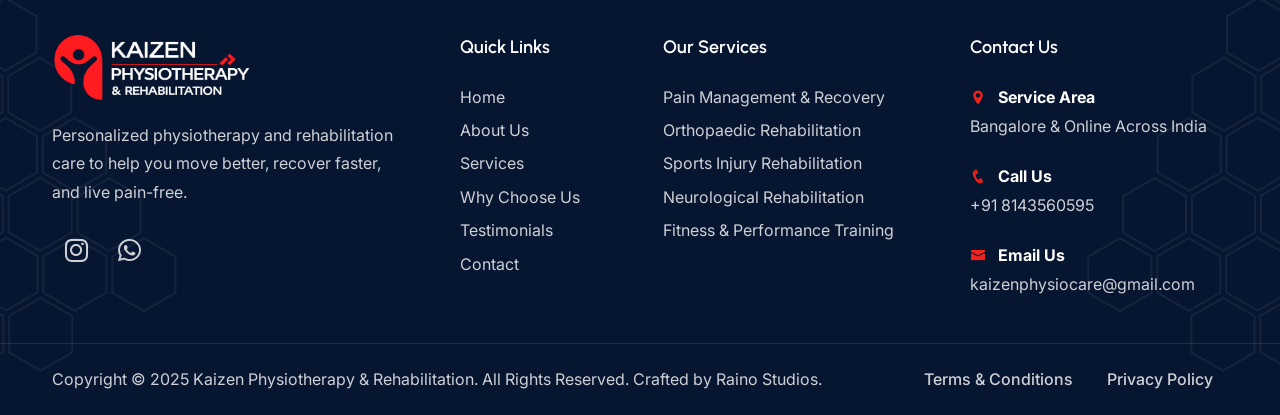
==== commit ebbe4658: "changed file name" ====
--- a/index.html
+++ b/index.html
@@ -1676,7 +1676,7 @@
                 </div>
                 <ul class="menu-simple">
                   <li>
-                    <a href="terms-and-conditions.html">Terms & Conditions</a>
+                    <a href="terms-and-condition.html">Terms & Conditions</a>
                   </li>
                   <li><a href="privacy-policy.html">Privacy Policy</a></li>
                 </ul>
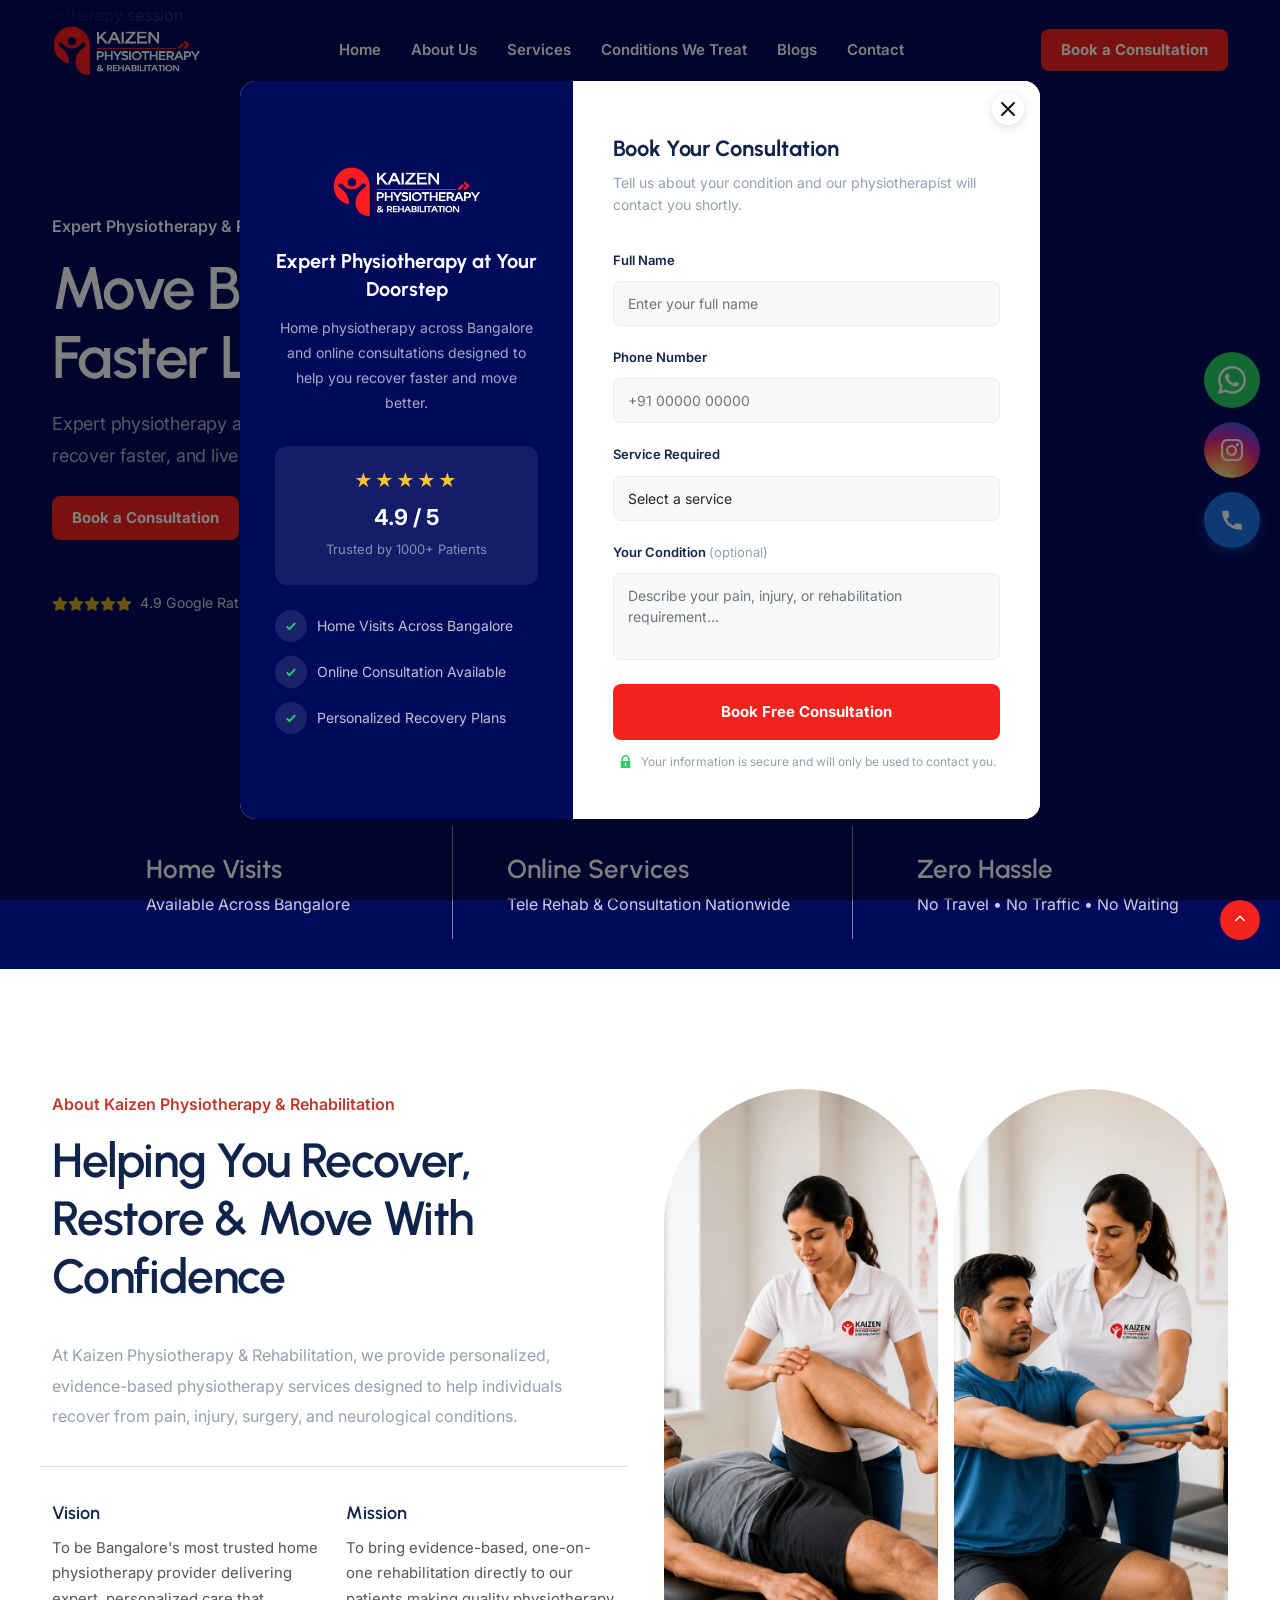
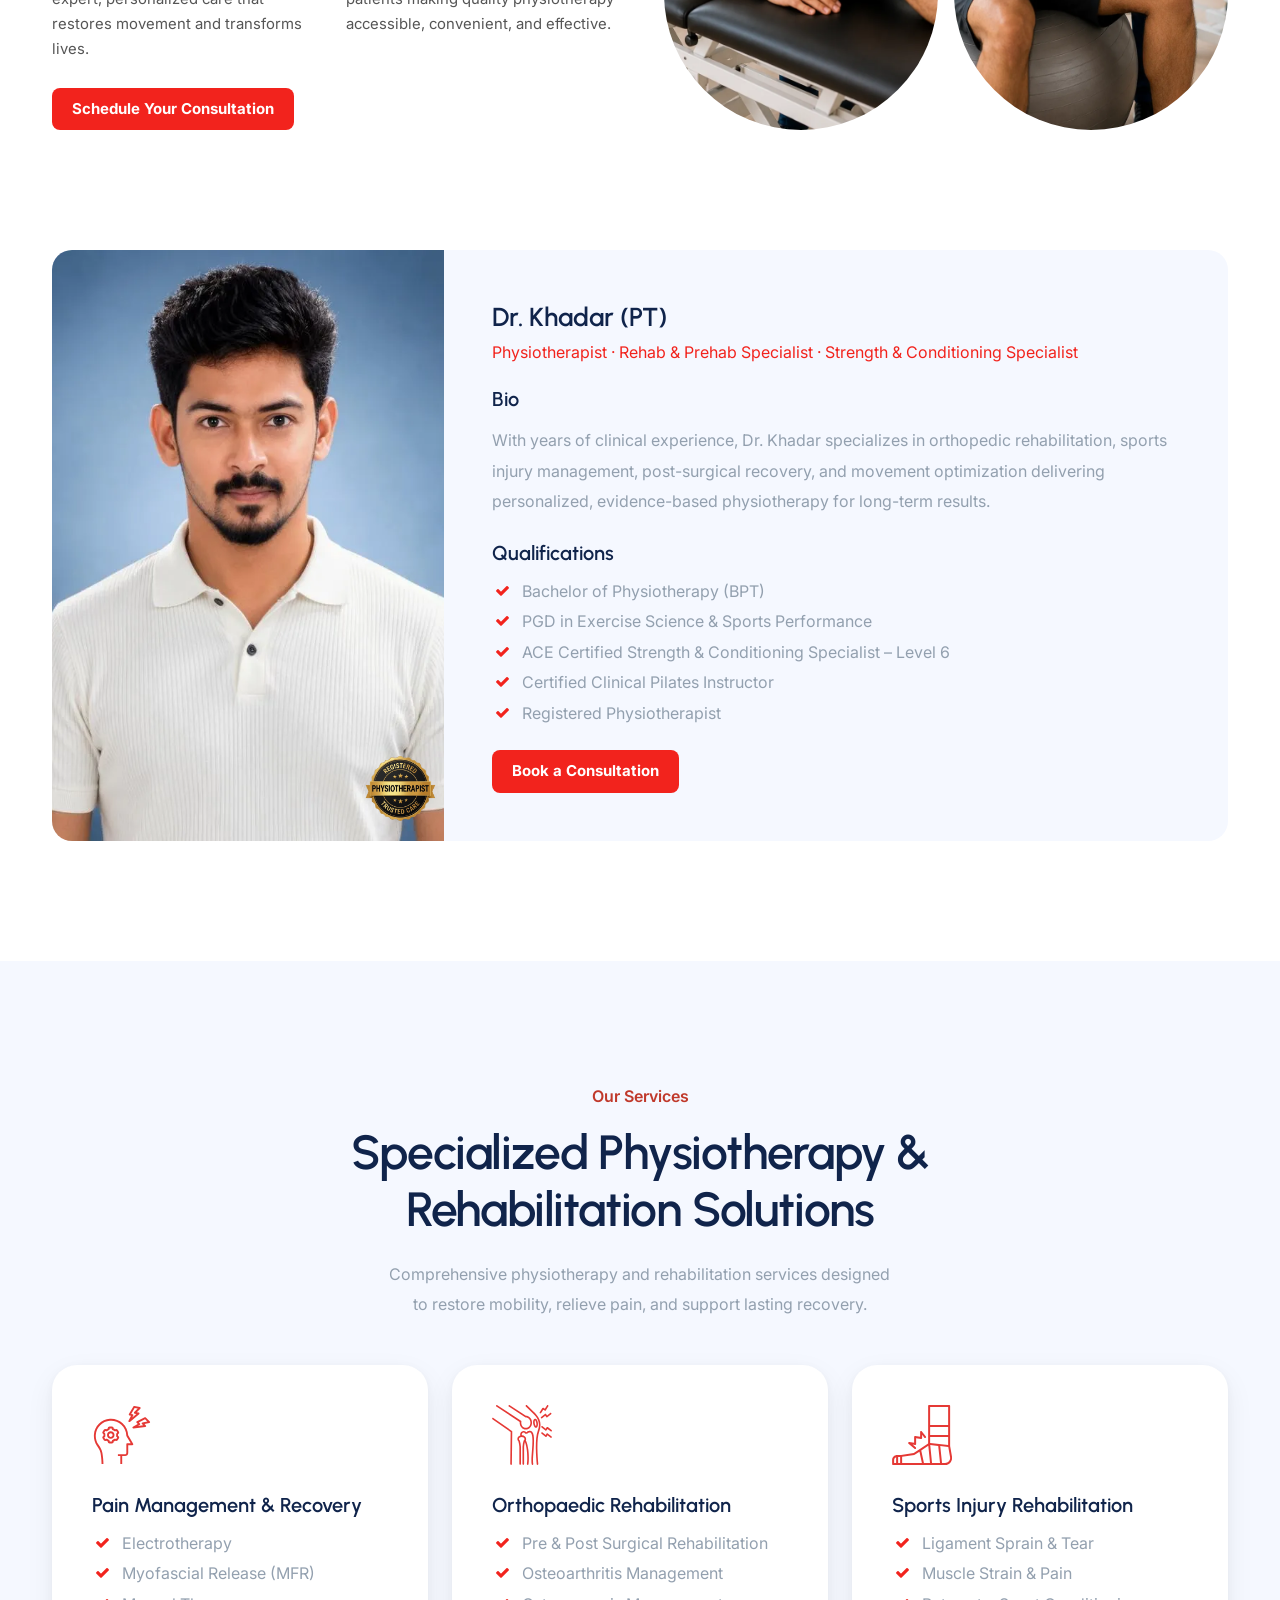
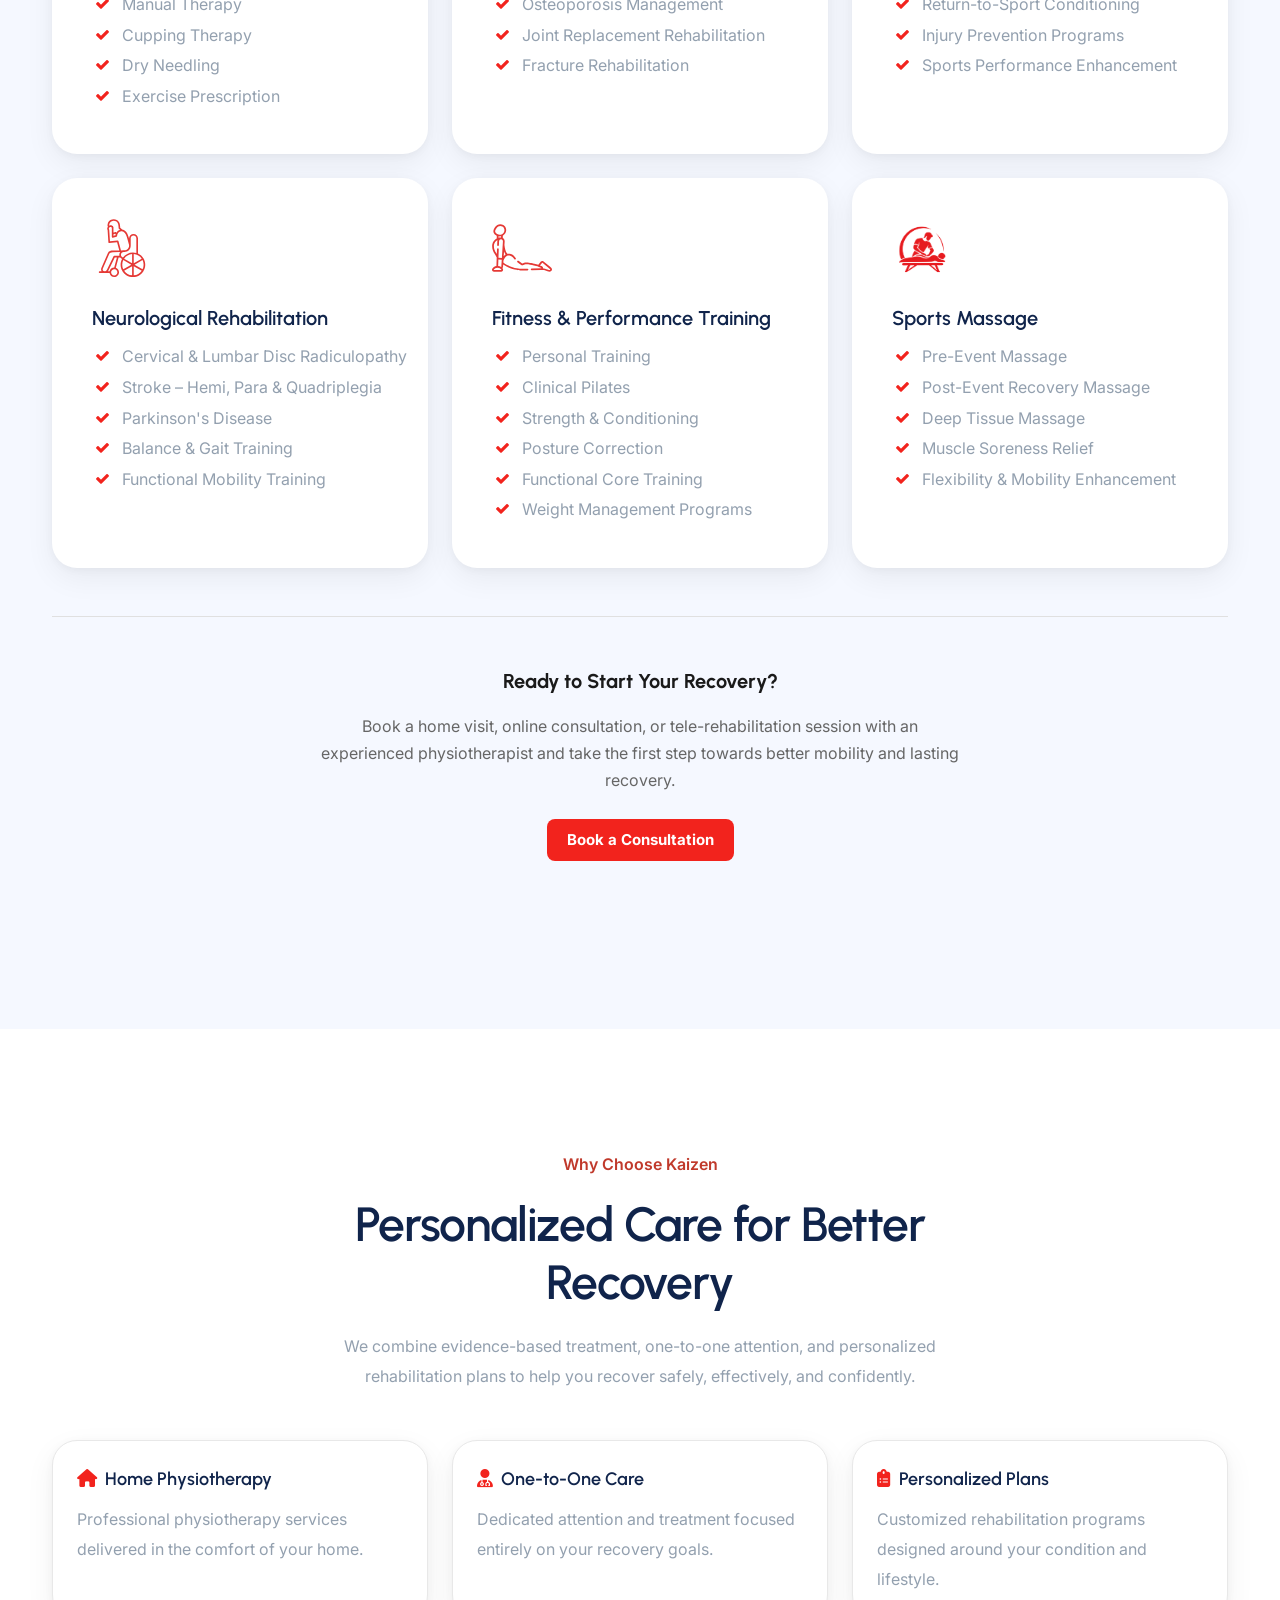
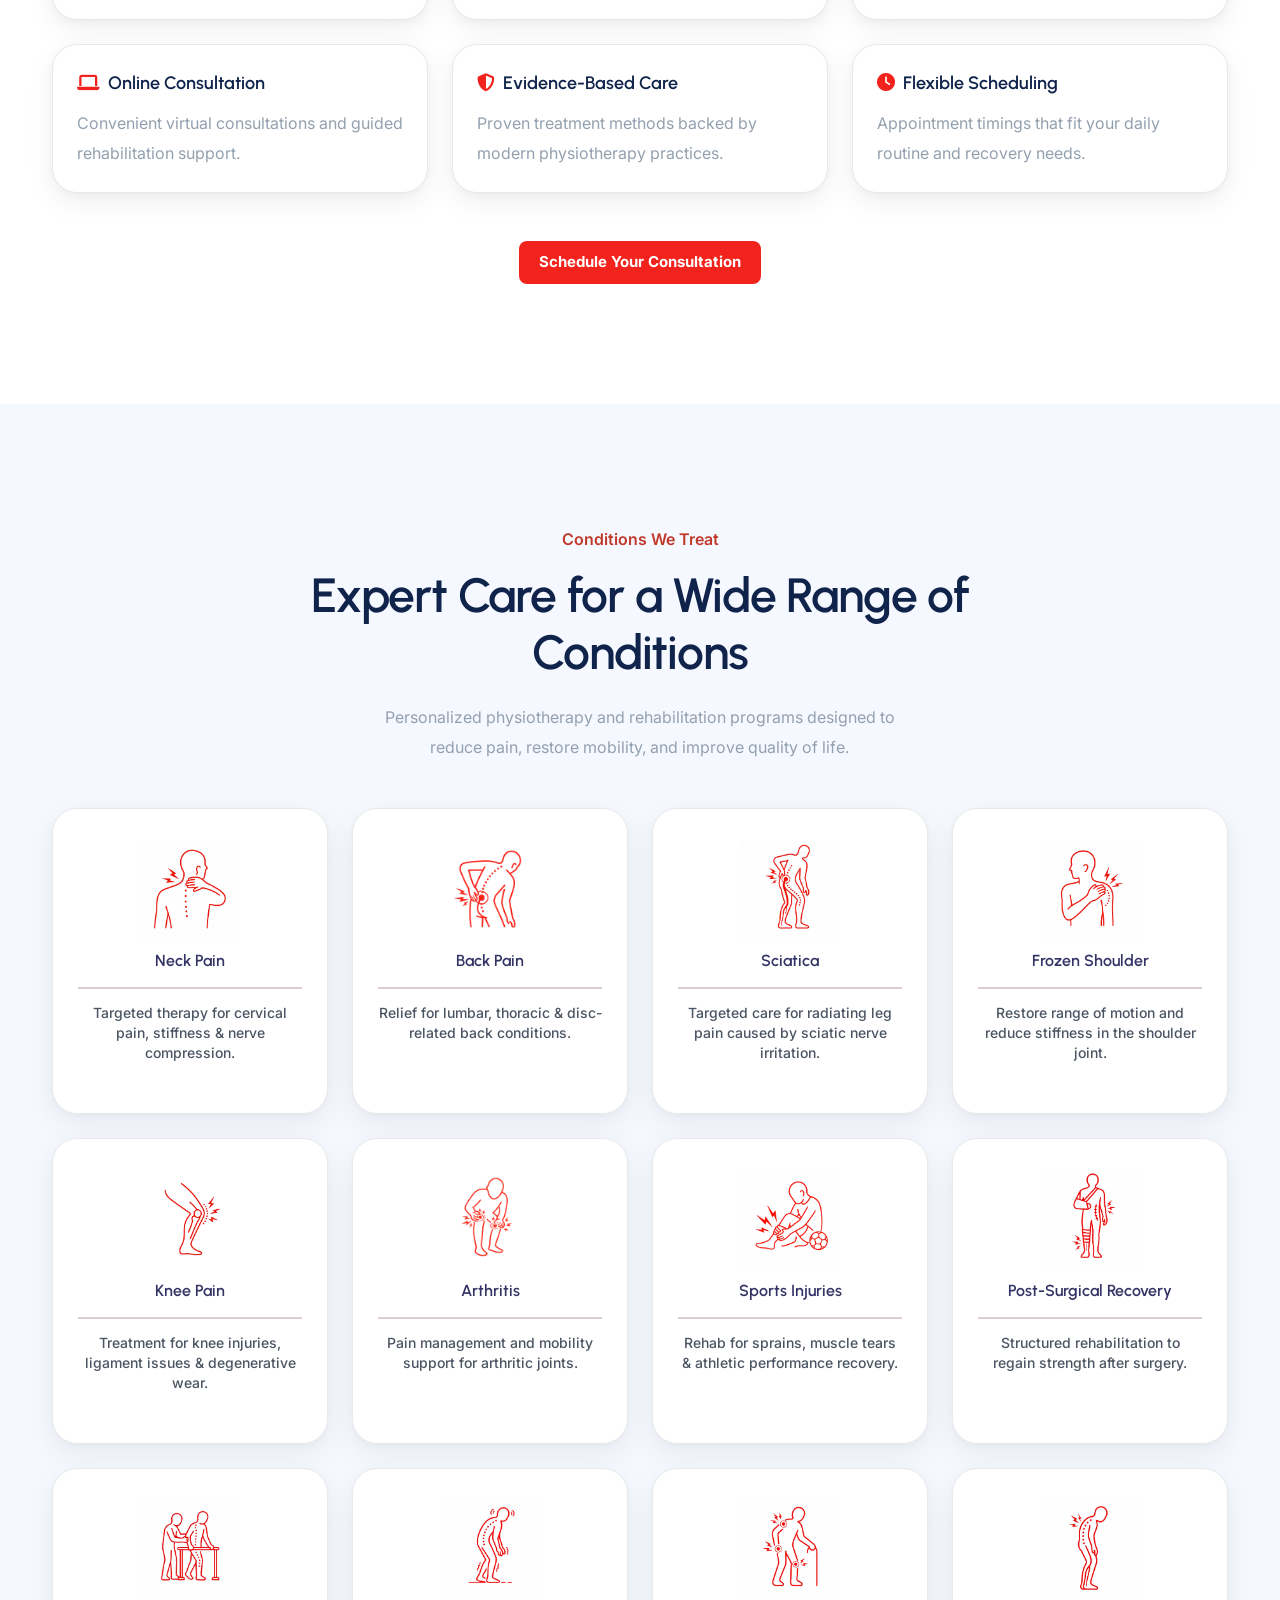
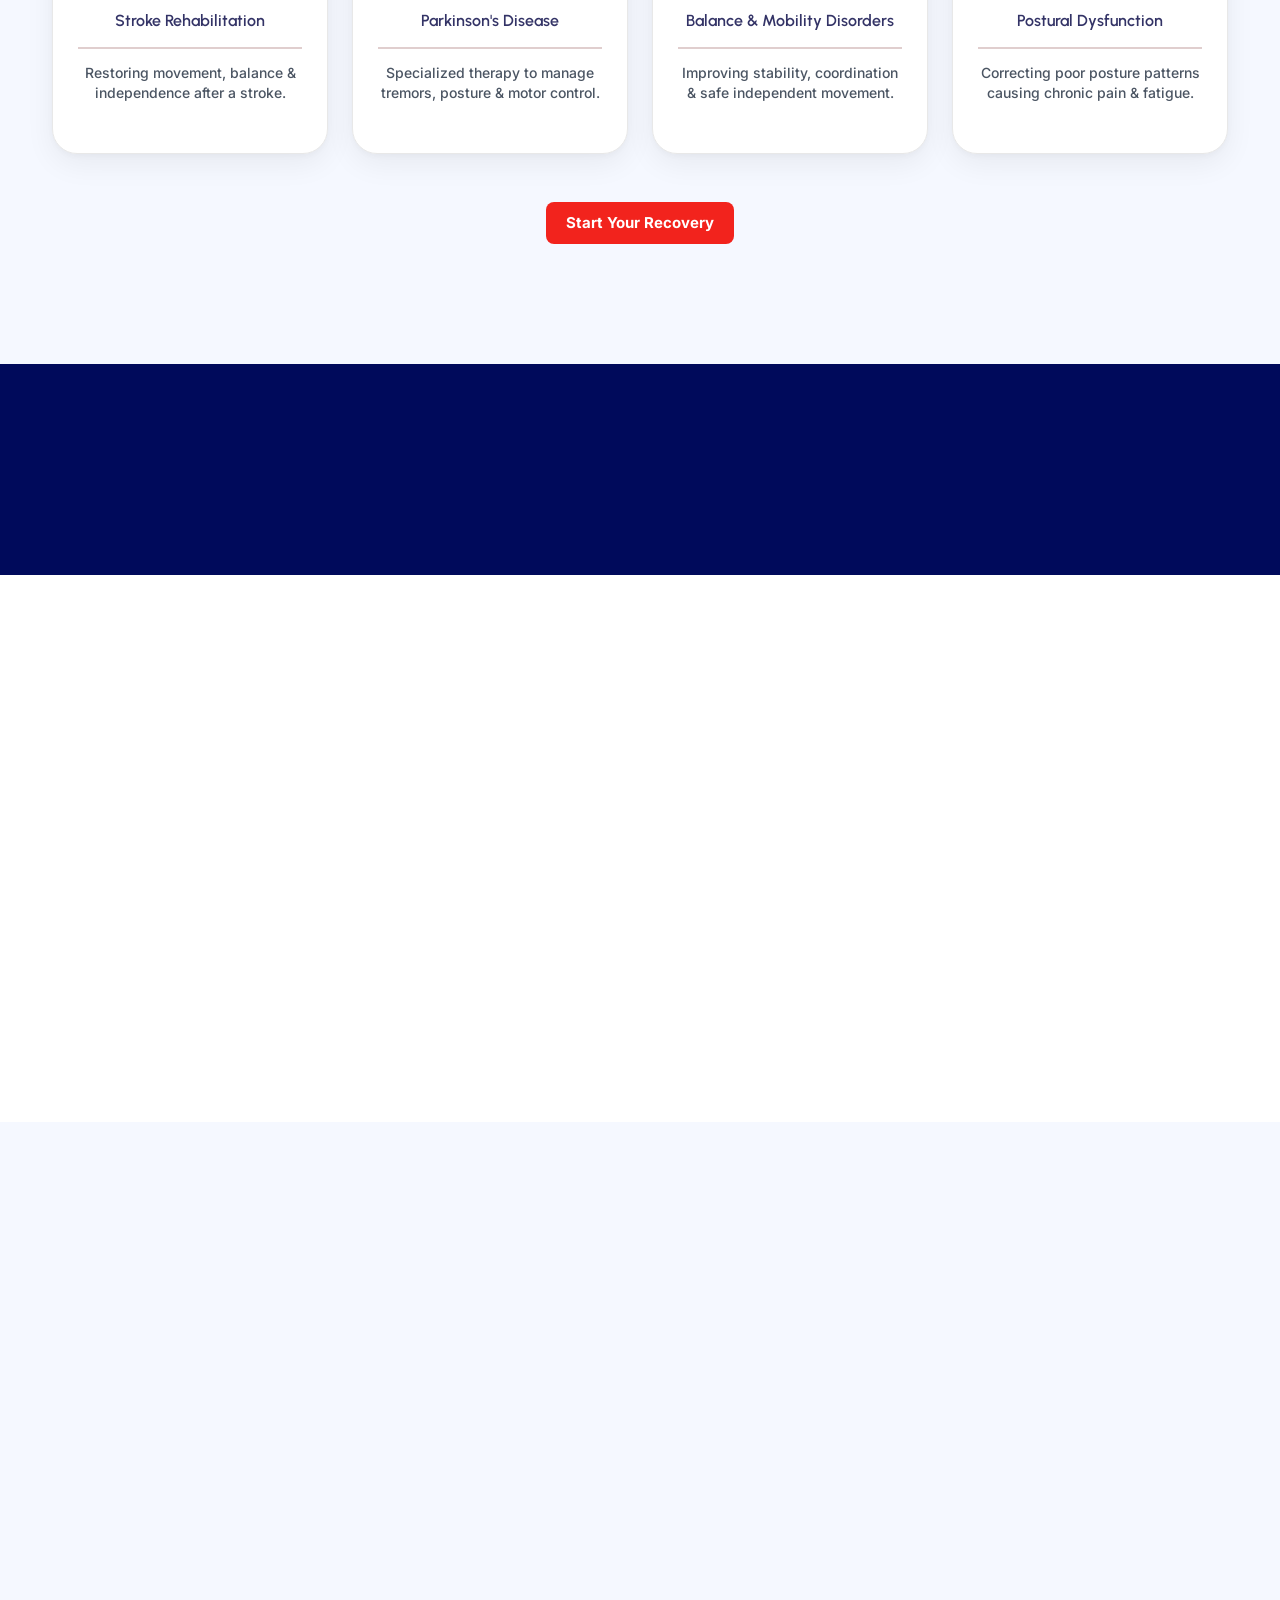
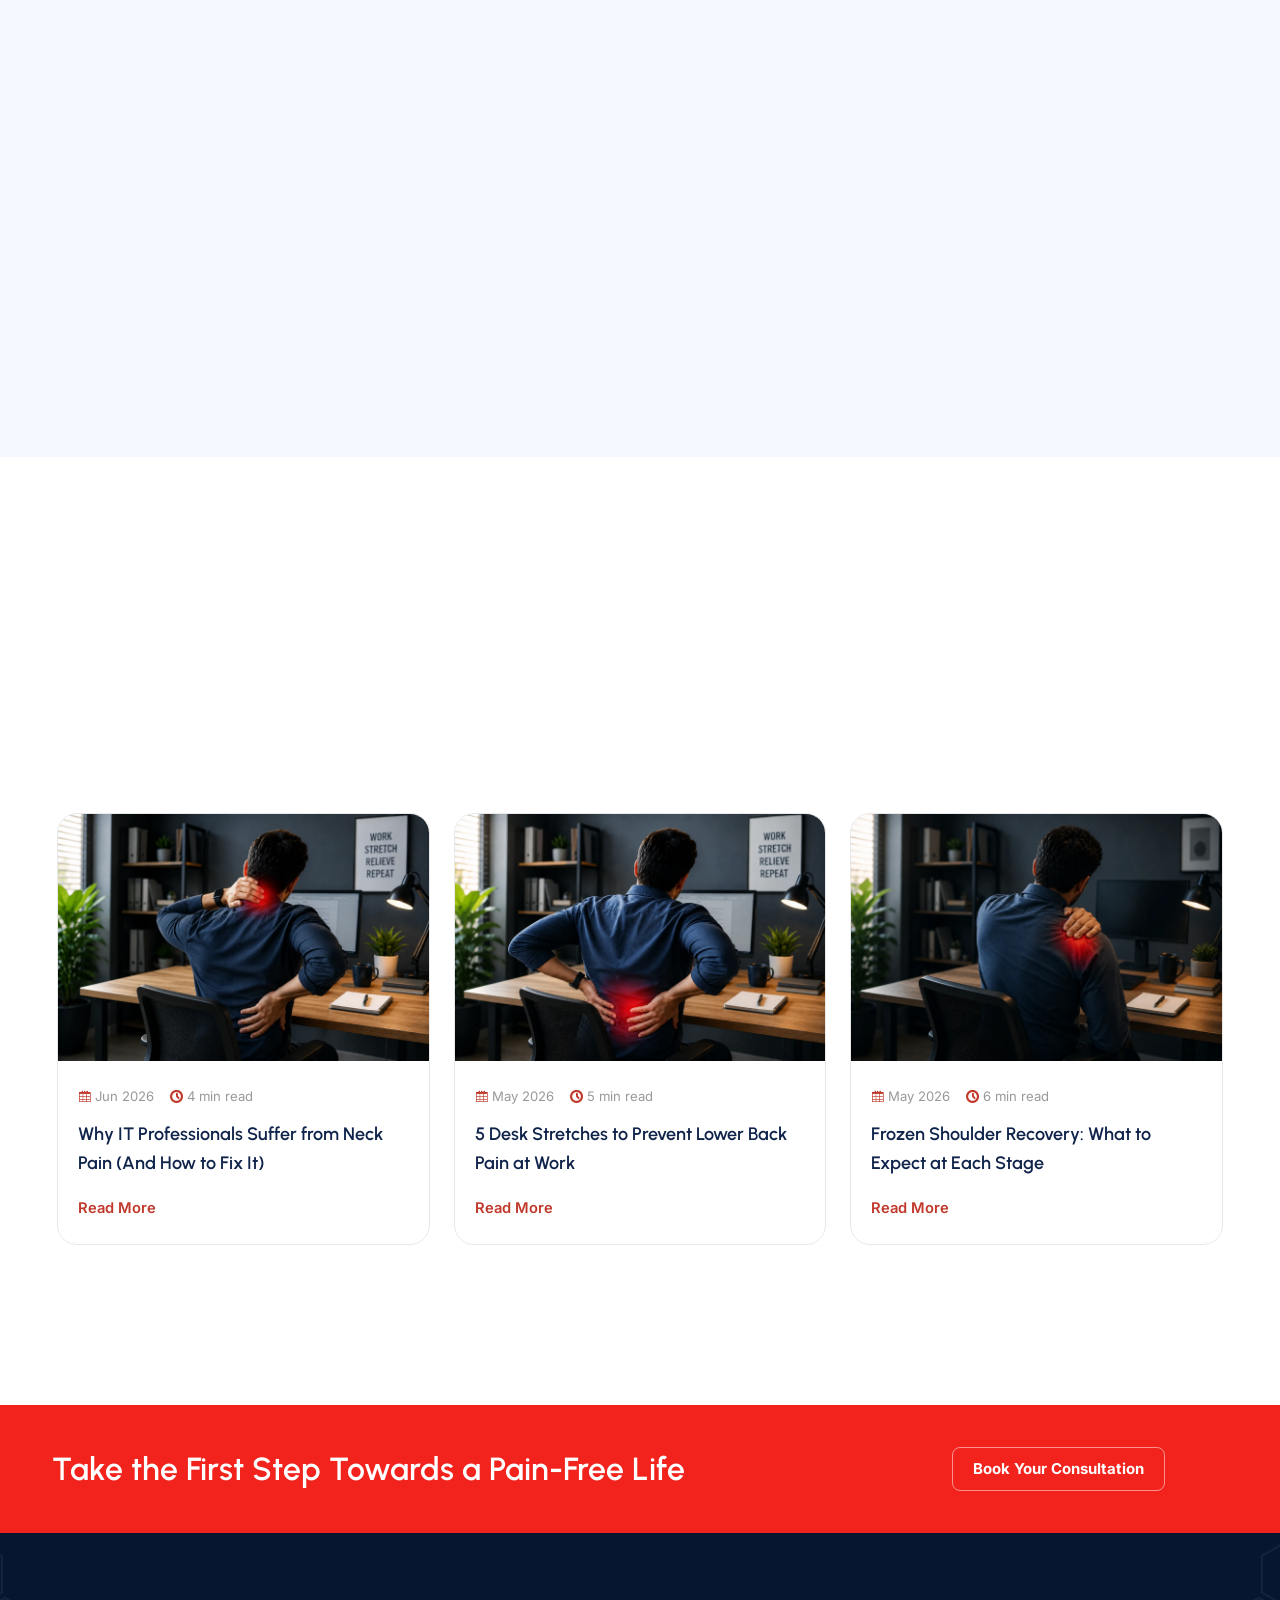
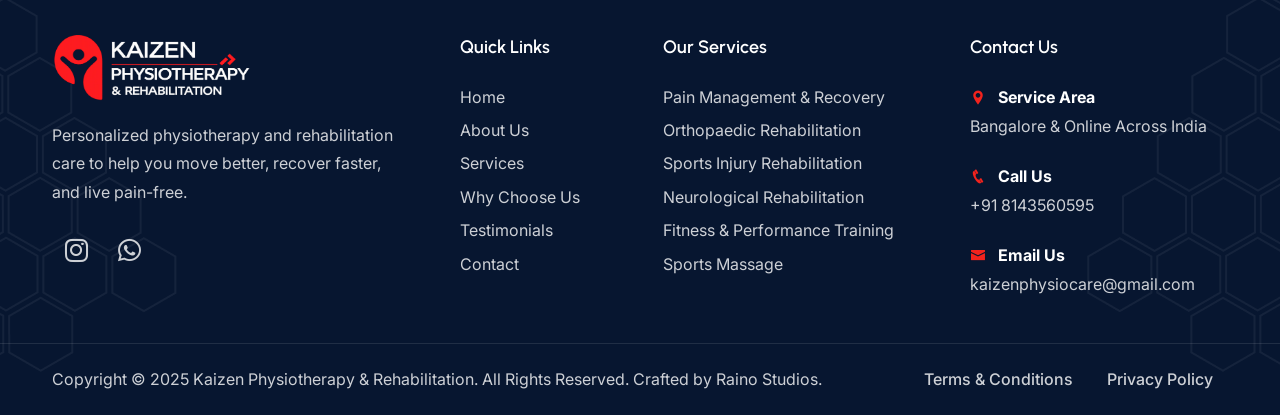
==== commit 9503b81d: "add new category" ====
--- a/index.html
+++ b/index.html
@@ -276,6 +276,7 @@
                   <option>Sports Rehabilitation</option>
                   <option>Neuro Rehabilitation</option>
                   <option>Fitness & Performance Training</option>
+                  <option>Sports Massage</option>
                   <option>Online Consultation</option>
                 </select>
               </div>
@@ -758,6 +759,26 @@
                 </div>
               </div>
             </div>
+
+            <div class="col-lg-4 col-sm-6 d-flex">
+              <div class="hover w-100">
+                <div class="bg-white card-shadow service-card h-100 p-40 d-flex flex-column">
+                  <div class="service-icon-wrap mb-3">
+                    <img src="/images/service/sports-massage.png" alt="" />
+                  </div>
+                  <div class="relative mt-2 flex-grow-1">
+                    <h4>Sports Massage</h4>
+                    <ul class="list-unstyled mb-0 ul-check">
+                      <li>Pre-Event Massage</li>
+                      <li>Post-Event Recovery Massage</li>
+                      <li>Deep Tissue Massage</li>
+                      <li>Muscle Soreness Relief</li>
+                      <li>Flexibility & Mobility Enhancement</li>
+                    </ul>
+                  </div>
+                </div>
+              </div>
+            </div>
           </div>
 
           <div class="row mt-5">
@@ -1636,6 +1657,9 @@
                     </li>
                     <li>
                       <a href="/#our-services">Fitness & Performance Training</a>
+                    </li>
+                    <li>
+                      <a href="/#our-services">Sports Massage</a>
                     </li>
                   </ul>
                 </div>
@@ -1741,6 +1765,7 @@
           "Sports Injury Rehabilitation",
           "Neurological Rehabilitation",
           "Fitness & Performance Training",
+          "Sports Massage",
           "Home Visit Physiotherapy",
           "Online Physiotherapy Consultation",
           "Tele-Rehabilitation"
